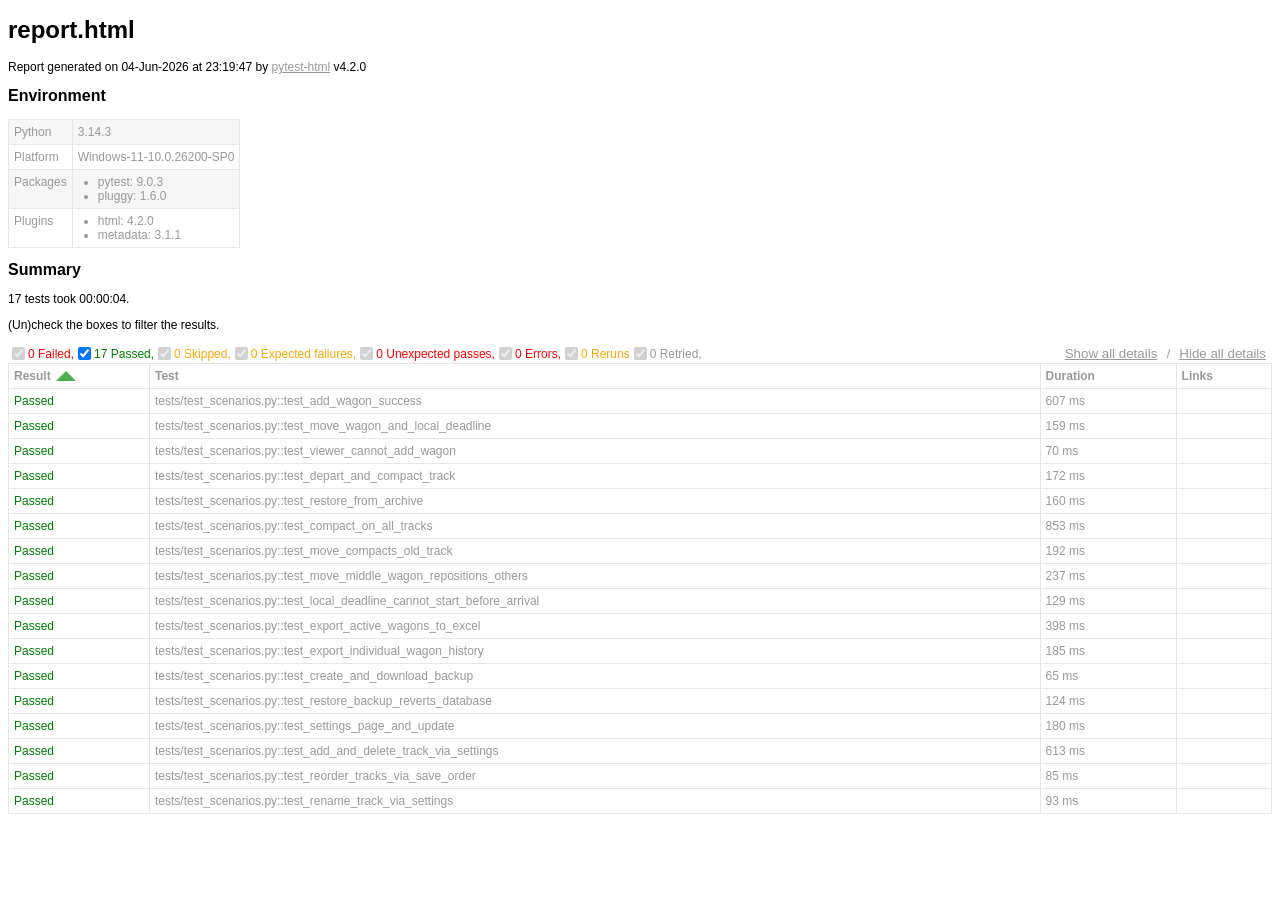
==== report.html @ 7272e0de "v5.0.0: поддержка нескольких площадок, вкладки, изоляция данных" ====
<!DOCTYPE html>
<html>
  <head>
    <meta charset="utf-8"/>
    <title id="head-title">report.html</title>
      <style type="text/css">body {
  font-family: Helvetica, Arial, sans-serif;
  font-size: 12px;
  /* do not increase min-width as some may use split screens */
  min-width: 800px;
  color: #999;
}

h1 {
  font-size: 24px;
  color: black;
}

h2 {
  font-size: 16px;
  color: black;
}

p {
  color: black;
}

a {
  color: #999;
}

table {
  border-collapse: collapse;
}

/******************************
 * SUMMARY INFORMATION
 ******************************/
#environment td {
  padding: 5px;
  border: 1px solid #e6e6e6;
  vertical-align: top;
}
#environment tr:nth-child(odd) {
  background-color: #f6f6f6;
}
#environment ul {
  margin: 0;
  padding: 0 20px;
}

/******************************
 * TEST RESULT COLORS
 ******************************/
span.passed,
.passed .col-result {
  color: green;
}

span.skipped,
span.xfailed,
span.rerun,
.skipped .col-result,
.xfailed .col-result,
.rerun .col-result {
  color: orange;
}

span.error,
span.failed,
span.xpassed,
.error .col-result,
.failed .col-result,
.xpassed .col-result {
  color: red;
}

.col-links__extra {
  margin-right: 3px;
}

/******************************
 * RESULTS TABLE
 *
 * 1. Table Layout
 * 2. Extra
 * 3. Sorting items
 *
 ******************************/
/*------------------
 * 1. Table Layout
 *------------------*/
#results-table {
  border: 1px solid #e6e6e6;
  color: #999;
  font-size: 12px;
  width: 100%;
}
#results-table th,
#results-table td {
  padding: 5px;
  border: 1px solid #e6e6e6;
  text-align: left;
}
#results-table th {
  font-weight: bold;
}

/*------------------
 * 2. Extra
 *------------------*/
.logwrapper {
  max-height: 230px;
  overflow-y: scroll;
  background-color: #e6e6e6;
}
.logwrapper.expanded {
  max-height: none;
}
.logwrapper.expanded .logexpander:after {
  content: "collapse [-]";
}
.logwrapper .logexpander {
  z-index: 1;
  position: sticky;
  top: 10px;
  width: max-content;
  border: 1px solid;
  border-radius: 3px;
  padding: 5px 7px;
  margin: 10px 0 10px calc(100% - 80px);
  cursor: pointer;
  background-color: #e6e6e6;
}
.logwrapper .logexpander:after {
  content: "expand [+]";
}
.logwrapper .logexpander:hover {
  color: #000;
  border-color: #000;
}
.logwrapper .log {
  min-height: 40px;
  position: relative;
  top: -50px;
  height: calc(100% + 50px);
  border: 1px solid #e6e6e6;
  color: black;
  display: block;
  font-family: "Courier New", Courier, monospace;
  padding: 5px;
  padding-right: 80px;
  white-space: pre-wrap;
}

div.media {
  border: 1px solid #e6e6e6;
  float: right;
  height: 240px;
  margin: 0 5px;
  overflow: hidden;
  width: 320px;
}

.media-container {
  display: grid;
  grid-template-columns: 25px auto 25px;
  align-items: center;
  flex: 1 1;
  overflow: hidden;
  height: 200px;
}

.media-container--fullscreen {
  grid-template-columns: 0px auto 0px;
}

.media-container__nav--right,
.media-container__nav--left {
  text-align: center;
  cursor: pointer;
}

.media-container__viewport {
  cursor: pointer;
  text-align: center;
  height: inherit;
}
.media-container__viewport img,
.media-container__viewport video {
  object-fit: cover;
  width: 100%;
  max-height: 100%;
}

.media__name,
.media__counter {
  display: flex;
  flex-direction: row;
  justify-content: space-around;
  flex: 0 0 25px;
  align-items: center;
}

.collapsible td:not(.col-links) {
  cursor: pointer;
}
.collapsible td:not(.col-links):hover::after {
  color: #bbb;
  font-style: italic;
  cursor: pointer;
}

.col-result {
  width: 130px;
}
.col-result:hover::after {
  content: " (hide details)";
}

.col-result.collapsed:hover::after {
  content: " (show details)";
}

#environment-header h2:hover::after {
  content: " (hide details)";
  color: #bbb;
  font-style: italic;
  cursor: pointer;
  font-size: 12px;
}

#environment-header.collapsed h2:hover::after {
  content: " (show details)";
  color: #bbb;
  font-style: italic;
  cursor: pointer;
  font-size: 12px;
}

/*------------------
 * 3. Sorting items
 *------------------*/
.sortable {
  cursor: pointer;
}
.sortable.desc:after {
  content: " ";
  position: relative;
  left: 5px;
  bottom: -12.5px;
  border: 10px solid #4caf50;
  border-bottom: 0;
  border-left-color: transparent;
  border-right-color: transparent;
}
.sortable.asc:after {
  content: " ";
  position: relative;
  left: 5px;
  bottom: 12.5px;
  border: 10px solid #4caf50;
  border-top: 0;
  border-left-color: transparent;
  border-right-color: transparent;
}

.hidden, .summary__reload__button.hidden {
  display: none;
}

.summary__data {
  flex: 0 0 550px;
}
.summary__reload {
  flex: 1 1;
  display: flex;
  justify-content: center;
}
.summary__reload__button {
  flex: 0 0 300px;
  display: flex;
  color: white;
  font-weight: bold;
  background-color: #4caf50;
  text-align: center;
  justify-content: center;
  align-items: center;
  border-radius: 3px;
  cursor: pointer;
}
.summary__reload__button:hover {
  background-color: #46a049;
}
.summary__spacer {
  flex: 0 0 550px;
}

.controls {
  display: flex;
  justify-content: space-between;
}

.filters,
.collapse {
  display: flex;
  align-items: center;
}
.filters button,
.collapse button {
  color: #999;
  border: none;
  background: none;
  cursor: pointer;
  text-decoration: underline;
}
.filters button:hover,
.collapse button:hover {
  color: #ccc;
}

.filter__label {
  margin-right: 10px;
}

      </style>
    
  </head>
  <body>
    <h1 id="title">report.html</h1>
    <p>Report generated on 04-Jun-2026 at 23:19:47 by <a href="https://pypi.python.org/pypi/pytest-html">pytest-html</a>
        v4.2.0</p>
    <div id="environment-header">
      <h2>Environment</h2>
    </div>
    <table id="environment"></table>
    <!-- TEMPLATES -->
      <template id="template_environment_row">
      <tr>
        <td></td>
        <td></td>
      </tr>
    </template>
    <template id="template_results-table__body--empty">
      <tbody class="results-table-row">
        <tr id="not-found-message">
          <td colspan="4">No results found. Check the filters.</td>
        </tr>
      </tbody>
    </template>
    <template id="template_results-table__tbody">
      <tbody class="results-table-row">
        <tr class="collapsible">
        </tr>
        <tr class="extras-row">
          <td class="extra" colspan="4">
            <div class="extraHTML"></div>
            <div class="media">
              <div class="media-container">
                  <div class="media-container__nav--left">&lt;</div>
                  <div class="media-container__viewport">
                    <img src="" />
                    <video controls>
                      <source src="" type="video/mp4">
                    </video>
                  </div>
                  <div class="media-container__nav--right">&gt;</div>
                </div>
                <div class="media__name"></div>
                <div class="media__counter"></div>
            </div>
            <div class="logwrapper">
              <div class="logexpander"></div>
              <div class="log"></div>
            </div>
          </td>
        </tr>
      </tbody>
    </template>
    <!-- END TEMPLATES -->
    <div class="summary">
      <div class="summary__data">
        <h2>Summary</h2>
        <div class="additional-summary prefix">
        </div>
        <p class="run-count">17 tests took 00:00:04.</p>
        <p class="filter">(Un)check the boxes to filter the results.</p>
        <div class="summary__reload">
          <div class="summary__reload__button hidden" onclick="location.reload()">
            <div>There are still tests running. <br />Reload this page to get the latest results!</div>
          </div>
        </div>
        <div class="summary__spacer"></div>
        <div class="controls">
          <div class="filters">
            <input checked="true" class="filter" name="filter_checkbox" type="checkbox" data-test-result="failed" disabled>
            <span class="failed">0 Failed,</span>
            <input checked="true" class="filter" name="filter_checkbox" type="checkbox" data-test-result="passed" >
            <span class="passed">17 Passed,</span>
            <input checked="true" class="filter" name="filter_checkbox" type="checkbox" data-test-result="skipped" disabled>
            <span class="skipped">0 Skipped,</span>
            <input checked="true" class="filter" name="filter_checkbox" type="checkbox" data-test-result="xfailed" disabled>
            <span class="xfailed">0 Expected failures,</span>
            <input checked="true" class="filter" name="filter_checkbox" type="checkbox" data-test-result="xpassed" disabled>
            <span class="xpassed">0 Unexpected passes,</span>
            <input checked="true" class="filter" name="filter_checkbox" type="checkbox" data-test-result="error" disabled>
            <span class="error">0 Errors,</span>
            <input checked="true" class="filter" name="filter_checkbox" type="checkbox" data-test-result="rerun" disabled>
            <span class="rerun">0 Reruns</span>
            <input checked="true" class="filter" name="filter_checkbox" type="checkbox" data-test-result="retried" disabled>
            <span class="retried">0 Retried,</span>
          </div>
          <div class="collapse">
            <button id="show_all_details">Show all details</button>&nbsp;/&nbsp;<button id="hide_all_details">Hide all details</button>
          </div>
        </div>
      </div>
      <div class="additional-summary summary">
      </div>
      <div class="additional-summary postfix">
      </div>
    </div>
    <table id="results-table">
      <thead id="results-table-head">
        <tr>
          <th class="sortable" data-column-type="result">Result</th>
          <th class="sortable" data-column-type="testId">Test</th>
          <th class="sortable" data-column-type="duration">Duration</th>
          <th>Links</th>
        </tr>
      </thead>
    </table>
  <footer>
    <div id="data-container" data-jsonblob="{&#34;environment&#34;: {&#34;Python&#34;: &#34;3.14.3&#34;, &#34;Platform&#34;: &#34;Windows-11-10.0.26200-SP0&#34;, &#34;Packages&#34;: {&#34;pytest&#34;: &#34;9.0.3&#34;, &#34;pluggy&#34;: &#34;1.6.0&#34;}, &#34;Plugins&#34;: {&#34;html&#34;: &#34;4.2.0&#34;, &#34;metadata&#34;: &#34;3.1.1&#34;}}, &#34;tests&#34;: {&#34;tests/test_scenarios.py::test_add_wagon_success&#34;: [{&#34;extras&#34;: [], &#34;result&#34;: &#34;Passed&#34;, &#34;testId&#34;: &#34;tests/test_scenarios.py::test_add_wagon_success&#34;, &#34;duration&#34;: &#34;607 ms&#34;, &#34;resultsTableRow&#34;: [&#34;&lt;td class=\&#34;col-result\&#34;&gt;Passed&lt;/td&gt;&#34;, &#34;&lt;td class=\&#34;col-testId\&#34;&gt;tests/test_scenarios.py::test_add_wagon_success&lt;/td&gt;&#34;, &#34;&lt;td class=\&#34;col-duration\&#34;&gt;607 ms&lt;/td&gt;&#34;, &#34;&lt;td class=\&#34;col-links\&#34;&gt;&lt;/td&gt;&#34;], &#34;log&#34;: &#34;No log output captured.&#34;}], &#34;tests/test_scenarios.py::test_move_wagon_and_local_deadline&#34;: [{&#34;extras&#34;: [], &#34;result&#34;: &#34;Passed&#34;, &#34;testId&#34;: &#34;tests/test_scenarios.py::test_move_wagon_and_local_deadline&#34;, &#34;duration&#34;: &#34;159 ms&#34;, &#34;resultsTableRow&#34;: [&#34;&lt;td class=\&#34;col-result\&#34;&gt;Passed&lt;/td&gt;&#34;, &#34;&lt;td class=\&#34;col-testId\&#34;&gt;tests/test_scenarios.py::test_move_wagon_and_local_deadline&lt;/td&gt;&#34;, &#34;&lt;td class=\&#34;col-duration\&#34;&gt;159 ms&lt;/td&gt;&#34;, &#34;&lt;td class=\&#34;col-links\&#34;&gt;&lt;/td&gt;&#34;], &#34;log&#34;: &#34;No log output captured.&#34;}], &#34;tests/test_scenarios.py::test_viewer_cannot_add_wagon&#34;: [{&#34;extras&#34;: [], &#34;result&#34;: &#34;Passed&#34;, &#34;testId&#34;: &#34;tests/test_scenarios.py::test_viewer_cannot_add_wagon&#34;, &#34;duration&#34;: &#34;70 ms&#34;, &#34;resultsTableRow&#34;: [&#34;&lt;td class=\&#34;col-result\&#34;&gt;Passed&lt;/td&gt;&#34;, &#34;&lt;td class=\&#34;col-testId\&#34;&gt;tests/test_scenarios.py::test_viewer_cannot_add_wagon&lt;/td&gt;&#34;, &#34;&lt;td class=\&#34;col-duration\&#34;&gt;70 ms&lt;/td&gt;&#34;, &#34;&lt;td class=\&#34;col-links\&#34;&gt;&lt;/td&gt;&#34;], &#34;log&#34;: &#34;No log output captured.&#34;}], &#34;tests/test_scenarios.py::test_depart_and_compact_track&#34;: [{&#34;extras&#34;: [], &#34;result&#34;: &#34;Passed&#34;, &#34;testId&#34;: &#34;tests/test_scenarios.py::test_depart_and_compact_track&#34;, &#34;duration&#34;: &#34;172 ms&#34;, &#34;resultsTableRow&#34;: [&#34;&lt;td class=\&#34;col-result\&#34;&gt;Passed&lt;/td&gt;&#34;, &#34;&lt;td class=\&#34;col-testId\&#34;&gt;tests/test_scenarios.py::test_depart_and_compact_track&lt;/td&gt;&#34;, &#34;&lt;td class=\&#34;col-duration\&#34;&gt;172 ms&lt;/td&gt;&#34;, &#34;&lt;td class=\&#34;col-links\&#34;&gt;&lt;/td&gt;&#34;], &#34;log&#34;: &#34;No log output captured.&#34;}], &#34;tests/test_scenarios.py::test_restore_from_archive&#34;: [{&#34;extras&#34;: [], &#34;result&#34;: &#34;Passed&#34;, &#34;testId&#34;: &#34;tests/test_scenarios.py::test_restore_from_archive&#34;, &#34;duration&#34;: &#34;160 ms&#34;, &#34;resultsTableRow&#34;: [&#34;&lt;td class=\&#34;col-result\&#34;&gt;Passed&lt;/td&gt;&#34;, &#34;&lt;td class=\&#34;col-testId\&#34;&gt;tests/test_scenarios.py::test_restore_from_archive&lt;/td&gt;&#34;, &#34;&lt;td class=\&#34;col-duration\&#34;&gt;160 ms&lt;/td&gt;&#34;, &#34;&lt;td class=\&#34;col-links\&#34;&gt;&lt;/td&gt;&#34;], &#34;log&#34;: &#34;No log output captured.&#34;}], &#34;tests/test_scenarios.py::test_compact_on_all_tracks&#34;: [{&#34;extras&#34;: [], &#34;result&#34;: &#34;Passed&#34;, &#34;testId&#34;: &#34;tests/test_scenarios.py::test_compact_on_all_tracks&#34;, &#34;duration&#34;: &#34;853 ms&#34;, &#34;resultsTableRow&#34;: [&#34;&lt;td class=\&#34;col-result\&#34;&gt;Passed&lt;/td&gt;&#34;, &#34;&lt;td class=\&#34;col-testId\&#34;&gt;tests/test_scenarios.py::test_compact_on_all_tracks&lt;/td&gt;&#34;, &#34;&lt;td class=\&#34;col-duration\&#34;&gt;853 ms&lt;/td&gt;&#34;, &#34;&lt;td class=\&#34;col-links\&#34;&gt;&lt;/td&gt;&#34;], &#34;log&#34;: &#34;No log output captured.&#34;}], &#34;tests/test_scenarios.py::test_move_compacts_old_track&#34;: [{&#34;extras&#34;: [], &#34;result&#34;: &#34;Passed&#34;, &#34;testId&#34;: &#34;tests/test_scenarios.py::test_move_compacts_old_track&#34;, &#34;duration&#34;: &#34;192 ms&#34;, &#34;resultsTableRow&#34;: [&#34;&lt;td class=\&#34;col-result\&#34;&gt;Passed&lt;/td&gt;&#34;, &#34;&lt;td class=\&#34;col-testId\&#34;&gt;tests/test_scenarios.py::test_move_compacts_old_track&lt;/td&gt;&#34;, &#34;&lt;td class=\&#34;col-duration\&#34;&gt;192 ms&lt;/td&gt;&#34;, &#34;&lt;td class=\&#34;col-links\&#34;&gt;&lt;/td&gt;&#34;], &#34;log&#34;: &#34;No log output captured.&#34;}], &#34;tests/test_scenarios.py::test_move_middle_wagon_repositions_others&#34;: [{&#34;extras&#34;: [], &#34;result&#34;: &#34;Passed&#34;, &#34;testId&#34;: &#34;tests/test_scenarios.py::test_move_middle_wagon_repositions_others&#34;, &#34;duration&#34;: &#34;237 ms&#34;, &#34;resultsTableRow&#34;: [&#34;&lt;td class=\&#34;col-result\&#34;&gt;Passed&lt;/td&gt;&#34;, &#34;&lt;td class=\&#34;col-testId\&#34;&gt;tests/test_scenarios.py::test_move_middle_wagon_repositions_others&lt;/td&gt;&#34;, &#34;&lt;td class=\&#34;col-duration\&#34;&gt;237 ms&lt;/td&gt;&#34;, &#34;&lt;td class=\&#34;col-links\&#34;&gt;&lt;/td&gt;&#34;], &#34;log&#34;: &#34;No log output captured.&#34;}], &#34;tests/test_scenarios.py::test_local_deadline_cannot_start_before_arrival&#34;: [{&#34;extras&#34;: [], &#34;result&#34;: &#34;Passed&#34;, &#34;testId&#34;: &#34;tests/test_scenarios.py::test_local_deadline_cannot_start_before_arrival&#34;, &#34;duration&#34;: &#34;129 ms&#34;, &#34;resultsTableRow&#34;: [&#34;&lt;td class=\&#34;col-result\&#34;&gt;Passed&lt;/td&gt;&#34;, &#34;&lt;td class=\&#34;col-testId\&#34;&gt;tests/test_scenarios.py::test_local_deadline_cannot_start_before_arrival&lt;/td&gt;&#34;, &#34;&lt;td class=\&#34;col-duration\&#34;&gt;129 ms&lt;/td&gt;&#34;, &#34;&lt;td class=\&#34;col-links\&#34;&gt;&lt;/td&gt;&#34;], &#34;log&#34;: &#34;No log output captured.&#34;}], &#34;tests/test_scenarios.py::test_export_active_wagons_to_excel&#34;: [{&#34;extras&#34;: [], &#34;result&#34;: &#34;Passed&#34;, &#34;testId&#34;: &#34;tests/test_scenarios.py::test_export_active_wagons_to_excel&#34;, &#34;duration&#34;: &#34;398 ms&#34;, &#34;resultsTableRow&#34;: [&#34;&lt;td class=\&#34;col-result\&#34;&gt;Passed&lt;/td&gt;&#34;, &#34;&lt;td class=\&#34;col-testId\&#34;&gt;tests/test_scenarios.py::test_export_active_wagons_to_excel&lt;/td&gt;&#34;, &#34;&lt;td class=\&#34;col-duration\&#34;&gt;398 ms&lt;/td&gt;&#34;, &#34;&lt;td class=\&#34;col-links\&#34;&gt;&lt;/td&gt;&#34;], &#34;log&#34;: &#34;No log output captured.&#34;}], &#34;tests/test_scenarios.py::test_export_individual_wagon_history&#34;: [{&#34;extras&#34;: [], &#34;result&#34;: &#34;Passed&#34;, &#34;testId&#34;: &#34;tests/test_scenarios.py::test_export_individual_wagon_history&#34;, &#34;duration&#34;: &#34;185 ms&#34;, &#34;resultsTableRow&#34;: [&#34;&lt;td class=\&#34;col-result\&#34;&gt;Passed&lt;/td&gt;&#34;, &#34;&lt;td class=\&#34;col-testId\&#34;&gt;tests/test_scenarios.py::test_export_individual_wagon_history&lt;/td&gt;&#34;, &#34;&lt;td class=\&#34;col-duration\&#34;&gt;185 ms&lt;/td&gt;&#34;, &#34;&lt;td class=\&#34;col-links\&#34;&gt;&lt;/td&gt;&#34;], &#34;log&#34;: &#34;No log output captured.&#34;}], &#34;tests/test_scenarios.py::test_create_and_download_backup&#34;: [{&#34;extras&#34;: [], &#34;result&#34;: &#34;Passed&#34;, &#34;testId&#34;: &#34;tests/test_scenarios.py::test_create_and_download_backup&#34;, &#34;duration&#34;: &#34;65 ms&#34;, &#34;resultsTableRow&#34;: [&#34;&lt;td class=\&#34;col-result\&#34;&gt;Passed&lt;/td&gt;&#34;, &#34;&lt;td class=\&#34;col-testId\&#34;&gt;tests/test_scenarios.py::test_create_and_download_backup&lt;/td&gt;&#34;, &#34;&lt;td class=\&#34;col-duration\&#34;&gt;65 ms&lt;/td&gt;&#34;, &#34;&lt;td class=\&#34;col-links\&#34;&gt;&lt;/td&gt;&#34;], &#34;log&#34;: &#34;No log output captured.&#34;}], &#34;tests/test_scenarios.py::test_restore_backup_reverts_database&#34;: [{&#34;extras&#34;: [], &#34;result&#34;: &#34;Passed&#34;, &#34;testId&#34;: &#34;tests/test_scenarios.py::test_restore_backup_reverts_database&#34;, &#34;duration&#34;: &#34;124 ms&#34;, &#34;resultsTableRow&#34;: [&#34;&lt;td class=\&#34;col-result\&#34;&gt;Passed&lt;/td&gt;&#34;, &#34;&lt;td class=\&#34;col-testId\&#34;&gt;tests/test_scenarios.py::test_restore_backup_reverts_database&lt;/td&gt;&#34;, &#34;&lt;td class=\&#34;col-duration\&#34;&gt;124 ms&lt;/td&gt;&#34;, &#34;&lt;td class=\&#34;col-links\&#34;&gt;&lt;/td&gt;&#34;], &#34;log&#34;: &#34;No log output captured.&#34;}], &#34;tests/test_scenarios.py::test_settings_page_and_update&#34;: [{&#34;extras&#34;: [], &#34;result&#34;: &#34;Passed&#34;, &#34;testId&#34;: &#34;tests/test_scenarios.py::test_settings_page_and_update&#34;, &#34;duration&#34;: &#34;180 ms&#34;, &#34;resultsTableRow&#34;: [&#34;&lt;td class=\&#34;col-result\&#34;&gt;Passed&lt;/td&gt;&#34;, &#34;&lt;td class=\&#34;col-testId\&#34;&gt;tests/test_scenarios.py::test_settings_page_and_update&lt;/td&gt;&#34;, &#34;&lt;td class=\&#34;col-duration\&#34;&gt;180 ms&lt;/td&gt;&#34;, &#34;&lt;td class=\&#34;col-links\&#34;&gt;&lt;/td&gt;&#34;], &#34;log&#34;: &#34;No log output captured.&#34;}], &#34;tests/test_scenarios.py::test_add_and_delete_track_via_settings&#34;: [{&#34;extras&#34;: [], &#34;result&#34;: &#34;Passed&#34;, &#34;testId&#34;: &#34;tests/test_scenarios.py::test_add_and_delete_track_via_settings&#34;, &#34;duration&#34;: &#34;613 ms&#34;, &#34;resultsTableRow&#34;: [&#34;&lt;td class=\&#34;col-result\&#34;&gt;Passed&lt;/td&gt;&#34;, &#34;&lt;td class=\&#34;col-testId\&#34;&gt;tests/test_scenarios.py::test_add_and_delete_track_via_settings&lt;/td&gt;&#34;, &#34;&lt;td class=\&#34;col-duration\&#34;&gt;613 ms&lt;/td&gt;&#34;, &#34;&lt;td class=\&#34;col-links\&#34;&gt;&lt;/td&gt;&#34;], &#34;log&#34;: &#34;No log output captured.&#34;}], &#34;tests/test_scenarios.py::test_reorder_tracks_via_save_order&#34;: [{&#34;extras&#34;: [], &#34;result&#34;: &#34;Passed&#34;, &#34;testId&#34;: &#34;tests/test_scenarios.py::test_reorder_tracks_via_save_order&#34;, &#34;duration&#34;: &#34;85 ms&#34;, &#34;resultsTableRow&#34;: [&#34;&lt;td class=\&#34;col-result\&#34;&gt;Passed&lt;/td&gt;&#34;, &#34;&lt;td class=\&#34;col-testId\&#34;&gt;tests/test_scenarios.py::test_reorder_tracks_via_save_order&lt;/td&gt;&#34;, &#34;&lt;td class=\&#34;col-duration\&#34;&gt;85 ms&lt;/td&gt;&#34;, &#34;&lt;td class=\&#34;col-links\&#34;&gt;&lt;/td&gt;&#34;], &#34;log&#34;: &#34;No log output captured.&#34;}], &#34;tests/test_scenarios.py::test_rename_track_via_settings&#34;: [{&#34;extras&#34;: [], &#34;result&#34;: &#34;Passed&#34;, &#34;testId&#34;: &#34;tests/test_scenarios.py::test_rename_track_via_settings&#34;, &#34;duration&#34;: &#34;93 ms&#34;, &#34;resultsTableRow&#34;: [&#34;&lt;td class=\&#34;col-result\&#34;&gt;Passed&lt;/td&gt;&#34;, &#34;&lt;td class=\&#34;col-testId\&#34;&gt;tests/test_scenarios.py::test_rename_track_via_settings&lt;/td&gt;&#34;, &#34;&lt;td class=\&#34;col-duration\&#34;&gt;93 ms&lt;/td&gt;&#34;, &#34;&lt;td class=\&#34;col-links\&#34;&gt;&lt;/td&gt;&#34;], &#34;log&#34;: &#34;No log output captured.&#34;}]}, &#34;renderCollapsed&#34;: [&#34;passed&#34;], &#34;initialSort&#34;: &#34;result&#34;, &#34;title&#34;: &#34;report.html&#34;}"></div>
    <script>
      (function(){function r(e,n,t){function o(i,f){if(!n[i]){if(!e[i]){var c="function"==typeof require&&require;if(!f&&c)return c(i,!0);if(u)return u(i,!0);var a=new Error("Cannot find module '"+i+"'");throw a.code="MODULE_NOT_FOUND",a}var p=n[i]={exports:{}};e[i][0].call(p.exports,function(r){var n=e[i][1][r];return o(n||r)},p,p.exports,r,e,n,t)}return n[i].exports}for(var u="function"==typeof require&&require,i=0;i<t.length;i++)o(t[i]);return o}return r})()({1:[function(require,module,exports){
const { getCollapsedCategory, setCollapsedIds } = require('./storage.js')

class DataManager {
    setManager(data) {
        const collapsedCategories = [...getCollapsedCategory(data.renderCollapsed)]
        const collapsedIds = []
        const tests = Object.values(data.tests).flat().map((test, index) => {
            const collapsed = collapsedCategories.includes(test.result.toLowerCase())
            const id = `test_${index}`
            if (collapsed) {
                collapsedIds.push(id)
            }
            return {
                ...test,
                id,
                collapsed,
            }
        })
        const dataBlob = { ...data, tests }
        this.data = { ...dataBlob }
        this.renderData = { ...dataBlob }
        setCollapsedIds(collapsedIds)
    }

    get allData() {
        return { ...this.data }
    }

    resetRender() {
        this.renderData = { ...this.data }
    }

    setRender(data) {
        this.renderData.tests = [...data]
    }

    toggleCollapsedItem(id) {
        this.renderData.tests = this.renderData.tests.map((test) =>
            test.id === id ? { ...test, collapsed: !test.collapsed } : test,
        )
    }

    set allCollapsed(collapsed) {
        this.renderData = { ...this.renderData, tests: [...this.renderData.tests.map((test) => (
            { ...test, collapsed }
        ))] }
    }

    get testSubset() {
        return [...this.renderData.tests]
    }

    get environment() {
        return this.renderData.environment
    }

    get initialSort() {
        return this.data.initialSort
    }
}

module.exports = {
    manager: new DataManager(),
}

},{"./storage.js":8}],2:[function(require,module,exports){
const mediaViewer = require('./mediaviewer.js')
const templateEnvRow = document.getElementById('template_environment_row')
const templateResult = document.getElementById('template_results-table__tbody')

function htmlToElements(html) {
    const temp = document.createElement('template')
    temp.innerHTML = html
    return temp.content.childNodes
}

const find = (selector, elem) => {
    if (!elem) {
        elem = document
    }
    return elem.querySelector(selector)
}

const findAll = (selector, elem) => {
    if (!elem) {
        elem = document
    }
    return [...elem.querySelectorAll(selector)]
}

const dom = {
    getStaticRow: (key, value) => {
        const envRow = templateEnvRow.content.cloneNode(true)
        const isObj = typeof value === 'object' && value !== null
        const values = isObj ? Object.keys(value).map((k) => `${k}: ${value[k]}`) : null

        const valuesElement = htmlToElements(
            values ? `<ul>${values.map((val) => `<li>${val}</li>`).join('')}<ul>` : `<div>${value}</div>`)[0]
        const td = findAll('td', envRow)
        td[0].textContent = key
        td[1].appendChild(valuesElement)

        return envRow
    },
    getResultTBody: ({ testId, id, log, extras, resultsTableRow, tableHtml, result, collapsed }) => {
        const resultBody = templateResult.content.cloneNode(true)
        resultBody.querySelector('tbody').classList.add(result.toLowerCase())
        resultBody.querySelector('tbody').id = testId
        resultBody.querySelector('.collapsible').dataset.id = id

        resultsTableRow.forEach((html) => {
            const t = document.createElement('template')
            t.innerHTML = html
            resultBody.querySelector('.collapsible').appendChild(t.content)
        })

        if (log) {
            // Wrap lines starting with "E" with span.error to color those lines red
            const wrappedLog = log.replace(/^E.*$/gm, (match) => `<span class="error">${match}</span>`)
            resultBody.querySelector('.log').innerHTML = wrappedLog
        } else {
            resultBody.querySelector('.log').remove()
        }

        if (collapsed) {
            resultBody.querySelector('.collapsible > .col-result')?.classList.add('collapsed')
            resultBody.querySelector('.extras-row').classList.add('hidden')
        } else {
            resultBody.querySelector('.collapsible > .col-result')?.classList.remove('collapsed')
        }

        const media = []
        extras?.forEach(({ name, format_type, content }) => {
            if (['image', 'video'].includes(format_type)) {
                media.push({ path: content, name, format_type })
            }

            if (format_type === 'html') {
                resultBody.querySelector('.extraHTML').insertAdjacentHTML('beforeend', `<div>${content}</div>`)
            }
        })
        mediaViewer.setup(resultBody, media)

        // Add custom html from the pytest_html_results_table_html hook
        tableHtml?.forEach((item) => {
            resultBody.querySelector('td[class="extra"]').insertAdjacentHTML('beforeend', item)
        })

        return resultBody
    },
}

module.exports = {
    dom,
    htmlToElements,
    find,
    findAll,
}

},{"./mediaviewer.js":6}],3:[function(require,module,exports){
const { manager } = require('./datamanager.js')
const { doSort } = require('./sort.js')
const storageModule = require('./storage.js')

const getFilteredSubSet = (filter) =>
    manager.allData.tests.filter(({ result }) => filter.includes(result.toLowerCase()))

const doInitFilter = () => {
    const currentFilter = storageModule.getVisible()
    const filteredSubset = getFilteredSubSet(currentFilter)
    manager.setRender(filteredSubset)
}

const doFilter = (type, show) => {
    if (show) {
        storageModule.showCategory(type)
    } else {
        storageModule.hideCategory(type)
    }

    const currentFilter = storageModule.getVisible()
    const filteredSubset = getFilteredSubSet(currentFilter)
    manager.setRender(filteredSubset)

    const sortColumn = storageModule.getSort()
    doSort(sortColumn, true)
}

module.exports = {
    doFilter,
    doInitFilter,
}

},{"./datamanager.js":1,"./sort.js":7,"./storage.js":8}],4:[function(require,module,exports){
const { redraw, bindEvents, renderStatic } = require('./main.js')
const { doInitFilter } = require('./filter.js')
const { doInitSort } = require('./sort.js')
const { manager } = require('./datamanager.js')
const data = JSON.parse(document.getElementById('data-container').dataset.jsonblob)

function init() {
    manager.setManager(data)
    doInitFilter()
    doInitSort()
    renderStatic()
    redraw()
    bindEvents()
}

init()

},{"./datamanager.js":1,"./filter.js":3,"./main.js":5,"./sort.js":7}],5:[function(require,module,exports){
const { dom, find, findAll } = require('./dom.js')
const { manager } = require('./datamanager.js')
const { doSort } = require('./sort.js')
const { doFilter } = require('./filter.js')
const {
    getVisible,
    getCollapsedIds,
    setCollapsedIds,
    getSort,
    getSortDirection,
    possibleFilters,
} = require('./storage.js')

const removeChildren = (node) => {
    while (node.firstChild) {
        node.removeChild(node.firstChild)
    }
}

const renderStatic = () => {
    const renderEnvironmentTable = () => {
        const environment = manager.environment
        const rows = Object.keys(environment).map((key) => dom.getStaticRow(key, environment[key]))
        const table = document.getElementById('environment')
        removeChildren(table)
        rows.forEach((row) => table.appendChild(row))
    }
    renderEnvironmentTable()
}

const addItemToggleListener = (elem) => {
    elem.addEventListener('click', ({ target }) => {
        const id = target.parentElement.dataset.id
        manager.toggleCollapsedItem(id)

        const collapsedIds = getCollapsedIds()
        if (collapsedIds.includes(id)) {
            const updated = collapsedIds.filter((item) => item !== id)
            setCollapsedIds(updated)
        } else {
            collapsedIds.push(id)
            setCollapsedIds(collapsedIds)
        }
        redraw()
    })
}

const renderContent = (tests) => {
    const sortAttr = getSort(manager.initialSort)
    const sortAsc = JSON.parse(getSortDirection())
    const rows = tests.map(dom.getResultTBody)
    const table = document.getElementById('results-table')
    const tableHeader = document.getElementById('results-table-head')

    const newTable = document.createElement('table')
    newTable.id = 'results-table'

    // remove all sorting classes and set the relevant
    findAll('.sortable', tableHeader).forEach((elem) => elem.classList.remove('asc', 'desc'))
    tableHeader.querySelector(`.sortable[data-column-type="${sortAttr}"]`)?.classList.add(sortAsc ? 'desc' : 'asc')
    newTable.appendChild(tableHeader)

    if (!rows.length) {
        const emptyTable = document.getElementById('template_results-table__body--empty').content.cloneNode(true)
        newTable.appendChild(emptyTable)
    } else {
        rows.forEach((row) => {
            if (!!row) {
                findAll('.collapsible td:not(.col-links', row).forEach(addItemToggleListener)
                find('.logexpander', row).addEventListener('click',
                    (evt) => evt.target.parentNode.classList.toggle('expanded'),
                )
                newTable.appendChild(row)
            }
        })
    }

    table.replaceWith(newTable)
}

const renderDerived = () => {
    const currentFilter = getVisible()
    possibleFilters.forEach((result) => {
        const input = document.querySelector(`input[data-test-result="${result}"]`)
        input.checked = currentFilter.includes(result)
    })
}

const bindEvents = () => {
    const filterColumn = (evt) => {
        const { target: element } = evt
        const { testResult } = element.dataset

        doFilter(testResult, element.checked)
        const collapsedIds = getCollapsedIds()
        const updated = manager.renderData.tests.map((test) => {
            return {
                ...test,
                collapsed: collapsedIds.includes(test.id),
            }
        })
        manager.setRender(updated)
        redraw()
    }

    const header = document.getElementById('environment-header')
    header.addEventListener('click', () => {
        const table = document.getElementById('environment')
        table.classList.toggle('hidden')
        header.classList.toggle('collapsed')
    })

    findAll('input[name="filter_checkbox"]').forEach((elem) => {
        elem.addEventListener('click', filterColumn)
    })

    findAll('.sortable').forEach((elem) => {
        elem.addEventListener('click', (evt) => {
            const { target: element } = evt
            const { columnType } = element.dataset
            doSort(columnType)
            redraw()
        })
    })

    document.getElementById('show_all_details').addEventListener('click', () => {
        manager.allCollapsed = false
        setCollapsedIds([])
        redraw()
    })
    document.getElementById('hide_all_details').addEventListener('click', () => {
        manager.allCollapsed = true
        const allIds = manager.renderData.tests.map((test) => test.id)
        setCollapsedIds(allIds)
        redraw()
    })
}

const redraw = () => {
    const { testSubset } = manager

    renderContent(testSubset)
    renderDerived()
}

module.exports = {
    redraw,
    bindEvents,
    renderStatic,
}

},{"./datamanager.js":1,"./dom.js":2,"./filter.js":3,"./sort.js":7,"./storage.js":8}],6:[function(require,module,exports){
class MediaViewer {
    constructor(assets) {
        this.assets = assets
        this.index = 0
    }

    nextActive() {
        this.index = this.index === this.assets.length - 1 ? 0 : this.index + 1
        return [this.activeFile, this.index]
    }

    prevActive() {
        this.index = this.index === 0 ? this.assets.length - 1 : this.index -1
        return [this.activeFile, this.index]
    }

    get currentIndex() {
        return this.index
    }

    get activeFile() {
        return this.assets[this.index]
    }
}


const setup = (resultBody, assets) => {
    if (!assets.length) {
        resultBody.querySelector('.media').classList.add('hidden')
        return
    }

    const mediaViewer = new MediaViewer(assets)
    const container = resultBody.querySelector('.media-container')
    const leftArrow = resultBody.querySelector('.media-container__nav--left')
    const rightArrow = resultBody.querySelector('.media-container__nav--right')
    const mediaName = resultBody.querySelector('.media__name')
    const counter = resultBody.querySelector('.media__counter')
    const imageEl = resultBody.querySelector('img')
    const sourceEl = resultBody.querySelector('source')
    const videoEl = resultBody.querySelector('video')

    const setImg = (media, index) => {
        if (media?.format_type === 'image') {
            imageEl.src = media.path

            imageEl.classList.remove('hidden')
            videoEl.classList.add('hidden')
        } else if (media?.format_type === 'video') {
            sourceEl.src = media.path

            videoEl.classList.remove('hidden')
            imageEl.classList.add('hidden')
        }

        mediaName.innerText = media?.name
        counter.innerText = `${index + 1} / ${assets.length}`
    }
    setImg(mediaViewer.activeFile, mediaViewer.currentIndex)

    const moveLeft = () => {
        const [media, index] = mediaViewer.prevActive()
        setImg(media, index)
    }
    const doRight = () => {
        const [media, index] = mediaViewer.nextActive()
        setImg(media, index)
    }
    const openImg = () => {
        window.open(mediaViewer.activeFile.path, '_blank')
    }
    if (assets.length === 1) {
        container.classList.add('media-container--fullscreen')
    } else {
        leftArrow.addEventListener('click', moveLeft)
        rightArrow.addEventListener('click', doRight)
    }
    imageEl.addEventListener('click', openImg)
}

module.exports = {
    setup,
}

},{}],7:[function(require,module,exports){
const { manager } = require('./datamanager.js')
const storageModule = require('./storage.js')

const genericSort = (list, key, ascending, customOrder) => {
    let sorted
    if (customOrder) {
        sorted = list.sort((a, b) => {
            const aValue = a.result.toLowerCase()
            const bValue = b.result.toLowerCase()

            const aIndex = customOrder.findIndex((item) => item.toLowerCase() === aValue)
            const bIndex = customOrder.findIndex((item) => item.toLowerCase() === bValue)

            // Compare the indices to determine the sort order
            return aIndex - bIndex
        })
    } else {
        sorted = list.sort((a, b) => a[key] === b[key] ? 0 : a[key] > b[key] ? 1 : -1)
    }

    if (ascending) {
        sorted.reverse()
    }
    return sorted
}

const durationSort = (list, ascending) => {
    const parseDuration = (duration) => {
        if (duration.includes(':')) {
            // If it's in the format "HH:mm:ss"
            const [hours, minutes, seconds] = duration.split(':').map(Number)
            return (hours * 3600 + minutes * 60 + seconds) * 1000
        } else {
            // If it's in the format "nnn ms"
            return parseInt(duration)
        }
    }
    const sorted = list.sort((a, b) => parseDuration(a['duration']) - parseDuration(b['duration']))
    if (ascending) {
        sorted.reverse()
    }
    return sorted
}

const doInitSort = () => {
    const type = storageModule.getSort(manager.initialSort)
    const ascending = storageModule.getSortDirection()
    const list = manager.testSubset
    const initialOrder = ['Error', 'Failed', 'Rerun', 'XFailed', 'XPassed', 'Skipped', 'Passed']

    storageModule.setSort(type)
    storageModule.setSortDirection(ascending)

    if (type?.toLowerCase() === 'original') {
        manager.setRender(list)
    } else {
        let sortedList
        switch (type) {
        case 'duration':
            sortedList = durationSort(list, ascending)
            break
        case 'result':
            sortedList = genericSort(list, type, ascending, initialOrder)
            break
        default:
            sortedList = genericSort(list, type, ascending)
            break
        }
        manager.setRender(sortedList)
    }
}

const doSort = (type, skipDirection) => {
    const newSortType = storageModule.getSort(manager.initialSort) !== type
    const currentAsc = storageModule.getSortDirection()
    let ascending
    if (skipDirection) {
        ascending = currentAsc
    } else {
        ascending = newSortType ? false : !currentAsc
    }
    storageModule.setSort(type)
    storageModule.setSortDirection(ascending)

    const list = manager.testSubset
    const sortedList = type === 'duration' ? durationSort(list, ascending) : genericSort(list, type, ascending)
    manager.setRender(sortedList)
}

module.exports = {
    doInitSort,
    doSort,
}

},{"./datamanager.js":1,"./storage.js":8}],8:[function(require,module,exports){
const possibleFilters = [
    'passed',
    'skipped',
    'failed',
    'error',
    'xfailed',
    'xpassed',
    'rerun',
]

const getVisible = () => {
    const url = new URL(window.location.href)
    const settings = new URLSearchParams(url.search).get('visible')
    const lower = (item) => {
        const lowerItem = item.toLowerCase()
        if (possibleFilters.includes(lowerItem)) {
            return lowerItem
        }
        return null
    }
    return settings === null ?
        possibleFilters :
        [...new Set(settings?.split(',').map(lower).filter((item) => item))]
}

const hideCategory = (categoryToHide) => {
    const url = new URL(window.location.href)
    const visibleParams = new URLSearchParams(url.search).get('visible')
    const currentVisible = visibleParams ? visibleParams.split(',') : [...possibleFilters]
    const settings = [...new Set(currentVisible)].filter((f) => f !== categoryToHide).join(',')

    url.searchParams.set('visible', settings)
    window.history.pushState({}, null, unescape(url.href))
}

const showCategory = (categoryToShow) => {
    if (typeof window === 'undefined') {
        return
    }
    const url = new URL(window.location.href)
    const currentVisible = new URLSearchParams(url.search).get('visible')?.split(',').filter(Boolean) ||
        [...possibleFilters]
    const settings = [...new Set([categoryToShow, ...currentVisible])]
    const noFilter = possibleFilters.length === settings.length || !settings.length

    noFilter ? url.searchParams.delete('visible') : url.searchParams.set('visible', settings.join(','))
    window.history.pushState({}, null, unescape(url.href))
}

const getSort = (initialSort) => {
    const url = new URL(window.location.href)
    let sort = new URLSearchParams(url.search).get('sort')
    if (!sort) {
        sort = initialSort || 'result'
    }
    return sort
}

const setSort = (type) => {
    const url = new URL(window.location.href)
    url.searchParams.set('sort', type)
    window.history.pushState({}, null, unescape(url.href))
}

const getCollapsedCategory = (renderCollapsed) => {
    let categories
    if (typeof window !== 'undefined') {
        const url = new URL(window.location.href)
        const collapsedItems = new URLSearchParams(url.search).get('collapsed')
        switch (true) {
        case !renderCollapsed && collapsedItems === null:
            categories = ['passed']
            break
        case collapsedItems?.length === 0 || /^["']{2}$/.test(collapsedItems):
            categories = []
            break
        case /^all$/.test(collapsedItems) || collapsedItems === null && /^all$/.test(renderCollapsed):
            categories = [...possibleFilters]
            break
        default:
            categories = collapsedItems?.split(',').map((item) => item.toLowerCase()) || renderCollapsed
            break
        }
    } else {
        categories = []
    }
    return categories
}

const getSortDirection = () => JSON.parse(sessionStorage.getItem('sortAsc')) || false
const setSortDirection = (ascending) => sessionStorage.setItem('sortAsc', ascending)

const getCollapsedIds = () => JSON.parse(sessionStorage.getItem('collapsedIds')) || []
const setCollapsedIds = (list) => sessionStorage.setItem('collapsedIds', JSON.stringify(list))

module.exports = {
    getVisible,
    hideCategory,
    showCategory,
    getCollapsedIds,
    setCollapsedIds,
    getSort,
    setSort,
    getSortDirection,
    setSortDirection,
    getCollapsedCategory,
    possibleFilters,
}

},{}]},{},[4]);
    </script>
  </footer>
  </body>
</html>
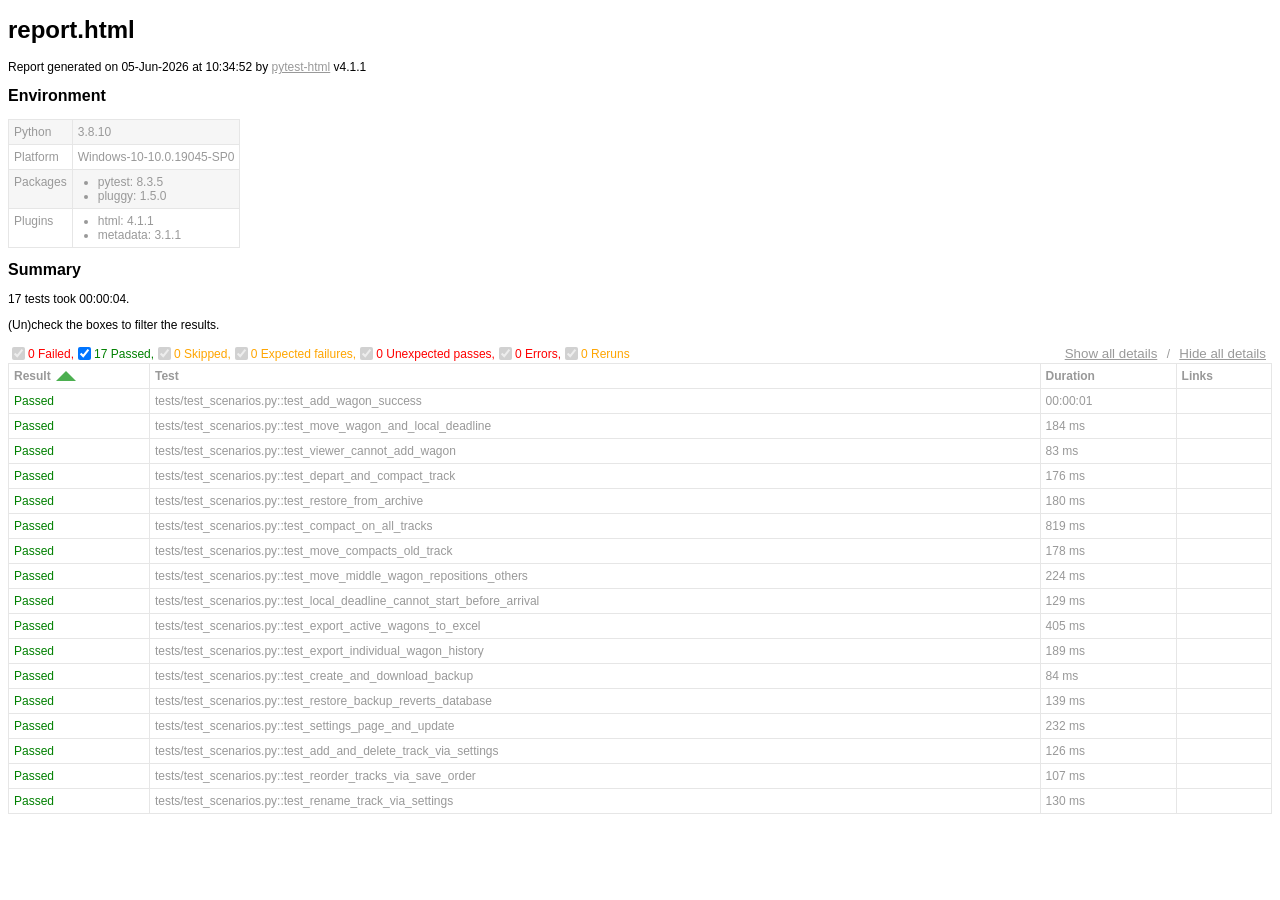
==== commit 4d29e0bd: "v5.0.0: поддержка нескольких площадок, перепростой и штрафы, улучшенный экспорт, автотесты" ====
--- a/report.html
+++ b/report.html
@@ -328,8 +328,8 @@
   </head>
   <body>
     <h1 id="title">report.html</h1>
-    <p>Report generated on 04-Jun-2026 at 23:19:47 by <a href="https://pypi.python.org/pypi/pytest-html">pytest-html</a>
-        v4.2.0</p>
+    <p>Report generated on 05-Jun-2026 at 10:34:52 by <a href="https://pypi.python.org/pypi/pytest-html">pytest-html</a>
+        v4.1.1</p>
     <div id="environment-header">
       <h2>Environment</h2>
     </div>
@@ -344,9 +344,8 @@
     <template id="template_results-table__body--empty">
       <tbody class="results-table-row">
         <tr id="not-found-message">
-          <td colspan="4">No results found. Check the filters.</td>
+          <td colspan="4">No results found. Check the filters.</th>
         </tr>
-      </tbody>
     </template>
     <template id="template_results-table__tbody">
       <tbody class="results-table-row">
@@ -357,14 +356,14 @@
             <div class="extraHTML"></div>
             <div class="media">
               <div class="media-container">
-                  <div class="media-container__nav--left">&lt;</div>
+                  <div class="media-container__nav--left"><</div>
                   <div class="media-container__viewport">
                     <img src="" />
                     <video controls>
                       <source src="" type="video/mp4">
                     </video>
                   </div>
-                  <div class="media-container__nav--right">&gt;</div>
+                  <div class="media-container__nav--right">></div>
                 </div>
                 <div class="media__name"></div>
                 <div class="media__counter"></div>
@@ -393,22 +392,20 @@
         <div class="summary__spacer"></div>
         <div class="controls">
           <div class="filters">
-            <input checked="true" class="filter" name="filter_checkbox" type="checkbox" data-test-result="failed" disabled>
+            <input checked="true" class="filter" name="filter_checkbox" type="checkbox" data-test-result="failed" disabled/>
             <span class="failed">0 Failed,</span>
-            <input checked="true" class="filter" name="filter_checkbox" type="checkbox" data-test-result="passed" >
+            <input checked="true" class="filter" name="filter_checkbox" type="checkbox" data-test-result="passed" />
             <span class="passed">17 Passed,</span>
-            <input checked="true" class="filter" name="filter_checkbox" type="checkbox" data-test-result="skipped" disabled>
+            <input checked="true" class="filter" name="filter_checkbox" type="checkbox" data-test-result="skipped" disabled/>
             <span class="skipped">0 Skipped,</span>
-            <input checked="true" class="filter" name="filter_checkbox" type="checkbox" data-test-result="xfailed" disabled>
+            <input checked="true" class="filter" name="filter_checkbox" type="checkbox" data-test-result="xfailed" disabled/>
             <span class="xfailed">0 Expected failures,</span>
-            <input checked="true" class="filter" name="filter_checkbox" type="checkbox" data-test-result="xpassed" disabled>
+            <input checked="true" class="filter" name="filter_checkbox" type="checkbox" data-test-result="xpassed" disabled/>
             <span class="xpassed">0 Unexpected passes,</span>
-            <input checked="true" class="filter" name="filter_checkbox" type="checkbox" data-test-result="error" disabled>
+            <input checked="true" class="filter" name="filter_checkbox" type="checkbox" data-test-result="error" disabled/>
             <span class="error">0 Errors,</span>
-            <input checked="true" class="filter" name="filter_checkbox" type="checkbox" data-test-result="rerun" disabled>
+            <input checked="true" class="filter" name="filter_checkbox" type="checkbox" data-test-result="rerun" disabled/>
             <span class="rerun">0 Reruns</span>
-            <input checked="true" class="filter" name="filter_checkbox" type="checkbox" data-test-result="retried" disabled>
-            <span class="retried">0 Retried,</span>
           </div>
           <div class="collapse">
             <button id="show_all_details">Show all details</button>&nbsp;/&nbsp;<button id="hide_all_details">Hide all details</button>
@@ -430,8 +427,9 @@
         </tr>
       </thead>
     </table>
+  </body>
   <footer>
-    <div id="data-container" data-jsonblob="{&#34;environment&#34;: {&#34;Python&#34;: &#34;3.14.3&#34;, &#34;Platform&#34;: &#34;Windows-11-10.0.26200-SP0&#34;, &#34;Packages&#34;: {&#34;pytest&#34;: &#34;9.0.3&#34;, &#34;pluggy&#34;: &#34;1.6.0&#34;}, &#34;Plugins&#34;: {&#34;html&#34;: &#34;4.2.0&#34;, &#34;metadata&#34;: &#34;3.1.1&#34;}}, &#34;tests&#34;: {&#34;tests/test_scenarios.py::test_add_wagon_success&#34;: [{&#34;extras&#34;: [], &#34;result&#34;: &#34;Passed&#34;, &#34;testId&#34;: &#34;tests/test_scenarios.py::test_add_wagon_success&#34;, &#34;duration&#34;: &#34;607 ms&#34;, &#34;resultsTableRow&#34;: [&#34;&lt;td class=\&#34;col-result\&#34;&gt;Passed&lt;/td&gt;&#34;, &#34;&lt;td class=\&#34;col-testId\&#34;&gt;tests/test_scenarios.py::test_add_wagon_success&lt;/td&gt;&#34;, &#34;&lt;td class=\&#34;col-duration\&#34;&gt;607 ms&lt;/td&gt;&#34;, &#34;&lt;td class=\&#34;col-links\&#34;&gt;&lt;/td&gt;&#34;], &#34;log&#34;: &#34;No log output captured.&#34;}], &#34;tests/test_scenarios.py::test_move_wagon_and_local_deadline&#34;: [{&#34;extras&#34;: [], &#34;result&#34;: &#34;Passed&#34;, &#34;testId&#34;: &#34;tests/test_scenarios.py::test_move_wagon_and_local_deadline&#34;, &#34;duration&#34;: &#34;159 ms&#34;, &#34;resultsTableRow&#34;: [&#34;&lt;td class=\&#34;col-result\&#34;&gt;Passed&lt;/td&gt;&#34;, &#34;&lt;td class=\&#34;col-testId\&#34;&gt;tests/test_scenarios.py::test_move_wagon_and_local_deadline&lt;/td&gt;&#34;, &#34;&lt;td class=\&#34;col-duration\&#34;&gt;159 ms&lt;/td&gt;&#34;, &#34;&lt;td class=\&#34;col-links\&#34;&gt;&lt;/td&gt;&#34;], &#34;log&#34;: &#34;No log output captured.&#34;}], &#34;tests/test_scenarios.py::test_viewer_cannot_add_wagon&#34;: [{&#34;extras&#34;: [], &#34;result&#34;: &#34;Passed&#34;, &#34;testId&#34;: &#34;tests/test_scenarios.py::test_viewer_cannot_add_wagon&#34;, &#34;duration&#34;: &#34;70 ms&#34;, &#34;resultsTableRow&#34;: [&#34;&lt;td class=\&#34;col-result\&#34;&gt;Passed&lt;/td&gt;&#34;, &#34;&lt;td class=\&#34;col-testId\&#34;&gt;tests/test_scenarios.py::test_viewer_cannot_add_wagon&lt;/td&gt;&#34;, &#34;&lt;td class=\&#34;col-duration\&#34;&gt;70 ms&lt;/td&gt;&#34;, &#34;&lt;td class=\&#34;col-links\&#34;&gt;&lt;/td&gt;&#34;], &#34;log&#34;: &#34;No log output captured.&#34;}], &#34;tests/test_scenarios.py::test_depart_and_compact_track&#34;: [{&#34;extras&#34;: [], &#34;result&#34;: &#34;Passed&#34;, &#34;testId&#34;: &#34;tests/test_scenarios.py::test_depart_and_compact_track&#34;, &#34;duration&#34;: &#34;172 ms&#34;, &#34;resultsTableRow&#34;: [&#34;&lt;td class=\&#34;col-result\&#34;&gt;Passed&lt;/td&gt;&#34;, &#34;&lt;td class=\&#34;col-testId\&#34;&gt;tests/test_scenarios.py::test_depart_and_compact_track&lt;/td&gt;&#34;, &#34;&lt;td class=\&#34;col-duration\&#34;&gt;172 ms&lt;/td&gt;&#34;, &#34;&lt;td class=\&#34;col-links\&#34;&gt;&lt;/td&gt;&#34;], &#34;log&#34;: &#34;No log output captured.&#34;}], &#34;tests/test_scenarios.py::test_restore_from_archive&#34;: [{&#34;extras&#34;: [], &#34;result&#34;: &#34;Passed&#34;, &#34;testId&#34;: &#34;tests/test_scenarios.py::test_restore_from_archive&#34;, &#34;duration&#34;: &#34;160 ms&#34;, &#34;resultsTableRow&#34;: [&#34;&lt;td class=\&#34;col-result\&#34;&gt;Passed&lt;/td&gt;&#34;, &#34;&lt;td class=\&#34;col-testId\&#34;&gt;tests/test_scenarios.py::test_restore_from_archive&lt;/td&gt;&#34;, &#34;&lt;td class=\&#34;col-duration\&#34;&gt;160 ms&lt;/td&gt;&#34;, &#34;&lt;td class=\&#34;col-links\&#34;&gt;&lt;/td&gt;&#34;], &#34;log&#34;: &#34;No log output captured.&#34;}], &#34;tests/test_scenarios.py::test_compact_on_all_tracks&#34;: [{&#34;extras&#34;: [], &#34;result&#34;: &#34;Passed&#34;, &#34;testId&#34;: &#34;tests/test_scenarios.py::test_compact_on_all_tracks&#34;, &#34;duration&#34;: &#34;853 ms&#34;, &#34;resultsTableRow&#34;: [&#34;&lt;td class=\&#34;col-result\&#34;&gt;Passed&lt;/td&gt;&#34;, &#34;&lt;td class=\&#34;col-testId\&#34;&gt;tests/test_scenarios.py::test_compact_on_all_tracks&lt;/td&gt;&#34;, &#34;&lt;td class=\&#34;col-duration\&#34;&gt;853 ms&lt;/td&gt;&#34;, &#34;&lt;td class=\&#34;col-links\&#34;&gt;&lt;/td&gt;&#34;], &#34;log&#34;: &#34;No log output captured.&#34;}], &#34;tests/test_scenarios.py::test_move_compacts_old_track&#34;: [{&#34;extras&#34;: [], &#34;result&#34;: &#34;Passed&#34;, &#34;testId&#34;: &#34;tests/test_scenarios.py::test_move_compacts_old_track&#34;, &#34;duration&#34;: &#34;192 ms&#34;, &#34;resultsTableRow&#34;: [&#34;&lt;td class=\&#34;col-result\&#34;&gt;Passed&lt;/td&gt;&#34;, &#34;&lt;td class=\&#34;col-testId\&#34;&gt;tests/test_scenarios.py::test_move_compacts_old_track&lt;/td&gt;&#34;, &#34;&lt;td class=\&#34;col-duration\&#34;&gt;192 ms&lt;/td&gt;&#34;, &#34;&lt;td class=\&#34;col-links\&#34;&gt;&lt;/td&gt;&#34;], &#34;log&#34;: &#34;No log output captured.&#34;}], &#34;tests/test_scenarios.py::test_move_middle_wagon_repositions_others&#34;: [{&#34;extras&#34;: [], &#34;result&#34;: &#34;Passed&#34;, &#34;testId&#34;: &#34;tests/test_scenarios.py::test_move_middle_wagon_repositions_others&#34;, &#34;duration&#34;: &#34;237 ms&#34;, &#34;resultsTableRow&#34;: [&#34;&lt;td class=\&#34;col-result\&#34;&gt;Passed&lt;/td&gt;&#34;, &#34;&lt;td class=\&#34;col-testId\&#34;&gt;tests/test_scenarios.py::test_move_middle_wagon_repositions_others&lt;/td&gt;&#34;, &#34;&lt;td class=\&#34;col-duration\&#34;&gt;237 ms&lt;/td&gt;&#34;, &#34;&lt;td class=\&#34;col-links\&#34;&gt;&lt;/td&gt;&#34;], &#34;log&#34;: &#34;No log output captured.&#34;}], &#34;tests/test_scenarios.py::test_local_deadline_cannot_start_before_arrival&#34;: [{&#34;extras&#34;: [], &#34;result&#34;: &#34;Passed&#34;, &#34;testId&#34;: &#34;tests/test_scenarios.py::test_local_deadline_cannot_start_before_arrival&#34;, &#34;duration&#34;: &#34;129 ms&#34;, &#34;resultsTableRow&#34;: [&#34;&lt;td class=\&#34;col-result\&#34;&gt;Passed&lt;/td&gt;&#34;, &#34;&lt;td class=\&#34;col-testId\&#34;&gt;tests/test_scenarios.py::test_local_deadline_cannot_start_before_arrival&lt;/td&gt;&#34;, &#34;&lt;td class=\&#34;col-duration\&#34;&gt;129 ms&lt;/td&gt;&#34;, &#34;&lt;td class=\&#34;col-links\&#34;&gt;&lt;/td&gt;&#34;], &#34;log&#34;: &#34;No log output captured.&#34;}], &#34;tests/test_scenarios.py::test_export_active_wagons_to_excel&#34;: [{&#34;extras&#34;: [], &#34;result&#34;: &#34;Passed&#34;, &#34;testId&#34;: &#34;tests/test_scenarios.py::test_export_active_wagons_to_excel&#34;, &#34;duration&#34;: &#34;398 ms&#34;, &#34;resultsTableRow&#34;: [&#34;&lt;td class=\&#34;col-result\&#34;&gt;Passed&lt;/td&gt;&#34;, &#34;&lt;td class=\&#34;col-testId\&#34;&gt;tests/test_scenarios.py::test_export_active_wagons_to_excel&lt;/td&gt;&#34;, &#34;&lt;td class=\&#34;col-duration\&#34;&gt;398 ms&lt;/td&gt;&#34;, &#34;&lt;td class=\&#34;col-links\&#34;&gt;&lt;/td&gt;&#34;], &#34;log&#34;: &#34;No log output captured.&#34;}], &#34;tests/test_scenarios.py::test_export_individual_wagon_history&#34;: [{&#34;extras&#34;: [], &#34;result&#34;: &#34;Passed&#34;, &#34;testId&#34;: &#34;tests/test_scenarios.py::test_export_individual_wagon_history&#34;, &#34;duration&#34;: &#34;185 ms&#34;, &#34;resultsTableRow&#34;: [&#34;&lt;td class=\&#34;col-result\&#34;&gt;Passed&lt;/td&gt;&#34;, &#34;&lt;td class=\&#34;col-testId\&#34;&gt;tests/test_scenarios.py::test_export_individual_wagon_history&lt;/td&gt;&#34;, &#34;&lt;td class=\&#34;col-duration\&#34;&gt;185 ms&lt;/td&gt;&#34;, &#34;&lt;td class=\&#34;col-links\&#34;&gt;&lt;/td&gt;&#34;], &#34;log&#34;: &#34;No log output captured.&#34;}], &#34;tests/test_scenarios.py::test_create_and_download_backup&#34;: [{&#34;extras&#34;: [], &#34;result&#34;: &#34;Passed&#34;, &#34;testId&#34;: &#34;tests/test_scenarios.py::test_create_and_download_backup&#34;, &#34;duration&#34;: &#34;65 ms&#34;, &#34;resultsTableRow&#34;: [&#34;&lt;td class=\&#34;col-result\&#34;&gt;Passed&lt;/td&gt;&#34;, &#34;&lt;td class=\&#34;col-testId\&#34;&gt;tests/test_scenarios.py::test_create_and_download_backup&lt;/td&gt;&#34;, &#34;&lt;td class=\&#34;col-duration\&#34;&gt;65 ms&lt;/td&gt;&#34;, &#34;&lt;td class=\&#34;col-links\&#34;&gt;&lt;/td&gt;&#34;], &#34;log&#34;: &#34;No log output captured.&#34;}], &#34;tests/test_scenarios.py::test_restore_backup_reverts_database&#34;: [{&#34;extras&#34;: [], &#34;result&#34;: &#34;Passed&#34;, &#34;testId&#34;: &#34;tests/test_scenarios.py::test_restore_backup_reverts_database&#34;, &#34;duration&#34;: &#34;124 ms&#34;, &#34;resultsTableRow&#34;: [&#34;&lt;td class=\&#34;col-result\&#34;&gt;Passed&lt;/td&gt;&#34;, &#34;&lt;td class=\&#34;col-testId\&#34;&gt;tests/test_scenarios.py::test_restore_backup_reverts_database&lt;/td&gt;&#34;, &#34;&lt;td class=\&#34;col-duration\&#34;&gt;124 ms&lt;/td&gt;&#34;, &#34;&lt;td class=\&#34;col-links\&#34;&gt;&lt;/td&gt;&#34;], &#34;log&#34;: &#34;No log output captured.&#34;}], &#34;tests/test_scenarios.py::test_settings_page_and_update&#34;: [{&#34;extras&#34;: [], &#34;result&#34;: &#34;Passed&#34;, &#34;testId&#34;: &#34;tests/test_scenarios.py::test_settings_page_and_update&#34;, &#34;duration&#34;: &#34;180 ms&#34;, &#34;resultsTableRow&#34;: [&#34;&lt;td class=\&#34;col-result\&#34;&gt;Passed&lt;/td&gt;&#34;, &#34;&lt;td class=\&#34;col-testId\&#34;&gt;tests/test_scenarios.py::test_settings_page_and_update&lt;/td&gt;&#34;, &#34;&lt;td class=\&#34;col-duration\&#34;&gt;180 ms&lt;/td&gt;&#34;, &#34;&lt;td class=\&#34;col-links\&#34;&gt;&lt;/td&gt;&#34;], &#34;log&#34;: &#34;No log output captured.&#34;}], &#34;tests/test_scenarios.py::test_add_and_delete_track_via_settings&#34;: [{&#34;extras&#34;: [], &#34;result&#34;: &#34;Passed&#34;, &#34;testId&#34;: &#34;tests/test_scenarios.py::test_add_and_delete_track_via_settings&#34;, &#34;duration&#34;: &#34;613 ms&#34;, &#34;resultsTableRow&#34;: [&#34;&lt;td class=\&#34;col-result\&#34;&gt;Passed&lt;/td&gt;&#34;, &#34;&lt;td class=\&#34;col-testId\&#34;&gt;tests/test_scenarios.py::test_add_and_delete_track_via_settings&lt;/td&gt;&#34;, &#34;&lt;td class=\&#34;col-duration\&#34;&gt;613 ms&lt;/td&gt;&#34;, &#34;&lt;td class=\&#34;col-links\&#34;&gt;&lt;/td&gt;&#34;], &#34;log&#34;: &#34;No log output captured.&#34;}], &#34;tests/test_scenarios.py::test_reorder_tracks_via_save_order&#34;: [{&#34;extras&#34;: [], &#34;result&#34;: &#34;Passed&#34;, &#34;testId&#34;: &#34;tests/test_scenarios.py::test_reorder_tracks_via_save_order&#34;, &#34;duration&#34;: &#34;85 ms&#34;, &#34;resultsTableRow&#34;: [&#34;&lt;td class=\&#34;col-result\&#34;&gt;Passed&lt;/td&gt;&#34;, &#34;&lt;td class=\&#34;col-testId\&#34;&gt;tests/test_scenarios.py::test_reorder_tracks_via_save_order&lt;/td&gt;&#34;, &#34;&lt;td class=\&#34;col-duration\&#34;&gt;85 ms&lt;/td&gt;&#34;, &#34;&lt;td class=\&#34;col-links\&#34;&gt;&lt;/td&gt;&#34;], &#34;log&#34;: &#34;No log output captured.&#34;}], &#34;tests/test_scenarios.py::test_rename_track_via_settings&#34;: [{&#34;extras&#34;: [], &#34;result&#34;: &#34;Passed&#34;, &#34;testId&#34;: &#34;tests/test_scenarios.py::test_rename_track_via_settings&#34;, &#34;duration&#34;: &#34;93 ms&#34;, &#34;resultsTableRow&#34;: [&#34;&lt;td class=\&#34;col-result\&#34;&gt;Passed&lt;/td&gt;&#34;, &#34;&lt;td class=\&#34;col-testId\&#34;&gt;tests/test_scenarios.py::test_rename_track_via_settings&lt;/td&gt;&#34;, &#34;&lt;td class=\&#34;col-duration\&#34;&gt;93 ms&lt;/td&gt;&#34;, &#34;&lt;td class=\&#34;col-links\&#34;&gt;&lt;/td&gt;&#34;], &#34;log&#34;: &#34;No log output captured.&#34;}]}, &#34;renderCollapsed&#34;: [&#34;passed&#34;], &#34;initialSort&#34;: &#34;result&#34;, &#34;title&#34;: &#34;report.html&#34;}"></div>
+    <div id="data-container" data-jsonblob="{&#34;environment&#34;: {&#34;Python&#34;: &#34;3.8.10&#34;, &#34;Platform&#34;: &#34;Windows-10-10.0.19045-SP0&#34;, &#34;Packages&#34;: {&#34;pytest&#34;: &#34;8.3.5&#34;, &#34;pluggy&#34;: &#34;1.5.0&#34;}, &#34;Plugins&#34;: {&#34;html&#34;: &#34;4.1.1&#34;, &#34;metadata&#34;: &#34;3.1.1&#34;}}, &#34;tests&#34;: {&#34;tests/test_scenarios.py::test_add_wagon_success&#34;: [{&#34;extras&#34;: [], &#34;result&#34;: &#34;Passed&#34;, &#34;testId&#34;: &#34;tests/test_scenarios.py::test_add_wagon_success&#34;, &#34;duration&#34;: &#34;00:00:01&#34;, &#34;resultsTableRow&#34;: [&#34;&lt;td class=\&#34;col-result\&#34;&gt;Passed&lt;/td&gt;&#34;, &#34;&lt;td class=\&#34;col-testId\&#34;&gt;tests/test_scenarios.py::test_add_wagon_success&lt;/td&gt;&#34;, &#34;&lt;td class=\&#34;col-duration\&#34;&gt;00:00:01&lt;/td&gt;&#34;, &#34;&lt;td class=\&#34;col-links\&#34;&gt;&lt;/td&gt;&#34;], &#34;log&#34;: &#34;No log output captured.&#34;}], &#34;tests/test_scenarios.py::test_move_wagon_and_local_deadline&#34;: [{&#34;extras&#34;: [], &#34;result&#34;: &#34;Passed&#34;, &#34;testId&#34;: &#34;tests/test_scenarios.py::test_move_wagon_and_local_deadline&#34;, &#34;duration&#34;: &#34;184 ms&#34;, &#34;resultsTableRow&#34;: [&#34;&lt;td class=\&#34;col-result\&#34;&gt;Passed&lt;/td&gt;&#34;, &#34;&lt;td class=\&#34;col-testId\&#34;&gt;tests/test_scenarios.py::test_move_wagon_and_local_deadline&lt;/td&gt;&#34;, &#34;&lt;td class=\&#34;col-duration\&#34;&gt;184 ms&lt;/td&gt;&#34;, &#34;&lt;td class=\&#34;col-links\&#34;&gt;&lt;/td&gt;&#34;], &#34;log&#34;: &#34;No log output captured.&#34;}], &#34;tests/test_scenarios.py::test_viewer_cannot_add_wagon&#34;: [{&#34;extras&#34;: [], &#34;result&#34;: &#34;Passed&#34;, &#34;testId&#34;: &#34;tests/test_scenarios.py::test_viewer_cannot_add_wagon&#34;, &#34;duration&#34;: &#34;83 ms&#34;, &#34;resultsTableRow&#34;: [&#34;&lt;td class=\&#34;col-result\&#34;&gt;Passed&lt;/td&gt;&#34;, &#34;&lt;td class=\&#34;col-testId\&#34;&gt;tests/test_scenarios.py::test_viewer_cannot_add_wagon&lt;/td&gt;&#34;, &#34;&lt;td class=\&#34;col-duration\&#34;&gt;83 ms&lt;/td&gt;&#34;, &#34;&lt;td class=\&#34;col-links\&#34;&gt;&lt;/td&gt;&#34;], &#34;log&#34;: &#34;No log output captured.&#34;}], &#34;tests/test_scenarios.py::test_depart_and_compact_track&#34;: [{&#34;extras&#34;: [], &#34;result&#34;: &#34;Passed&#34;, &#34;testId&#34;: &#34;tests/test_scenarios.py::test_depart_and_compact_track&#34;, &#34;duration&#34;: &#34;176 ms&#34;, &#34;resultsTableRow&#34;: [&#34;&lt;td class=\&#34;col-result\&#34;&gt;Passed&lt;/td&gt;&#34;, &#34;&lt;td class=\&#34;col-testId\&#34;&gt;tests/test_scenarios.py::test_depart_and_compact_track&lt;/td&gt;&#34;, &#34;&lt;td class=\&#34;col-duration\&#34;&gt;176 ms&lt;/td&gt;&#34;, &#34;&lt;td class=\&#34;col-links\&#34;&gt;&lt;/td&gt;&#34;], &#34;log&#34;: &#34;No log output captured.&#34;}], &#34;tests/test_scenarios.py::test_restore_from_archive&#34;: [{&#34;extras&#34;: [], &#34;result&#34;: &#34;Passed&#34;, &#34;testId&#34;: &#34;tests/test_scenarios.py::test_restore_from_archive&#34;, &#34;duration&#34;: &#34;180 ms&#34;, &#34;resultsTableRow&#34;: [&#34;&lt;td class=\&#34;col-result\&#34;&gt;Passed&lt;/td&gt;&#34;, &#34;&lt;td class=\&#34;col-testId\&#34;&gt;tests/test_scenarios.py::test_restore_from_archive&lt;/td&gt;&#34;, &#34;&lt;td class=\&#34;col-duration\&#34;&gt;180 ms&lt;/td&gt;&#34;, &#34;&lt;td class=\&#34;col-links\&#34;&gt;&lt;/td&gt;&#34;], &#34;log&#34;: &#34;No log output captured.&#34;}], &#34;tests/test_scenarios.py::test_compact_on_all_tracks&#34;: [{&#34;extras&#34;: [], &#34;result&#34;: &#34;Passed&#34;, &#34;testId&#34;: &#34;tests/test_scenarios.py::test_compact_on_all_tracks&#34;, &#34;duration&#34;: &#34;819 ms&#34;, &#34;resultsTableRow&#34;: [&#34;&lt;td class=\&#34;col-result\&#34;&gt;Passed&lt;/td&gt;&#34;, &#34;&lt;td class=\&#34;col-testId\&#34;&gt;tests/test_scenarios.py::test_compact_on_all_tracks&lt;/td&gt;&#34;, &#34;&lt;td class=\&#34;col-duration\&#34;&gt;819 ms&lt;/td&gt;&#34;, &#34;&lt;td class=\&#34;col-links\&#34;&gt;&lt;/td&gt;&#34;], &#34;log&#34;: &#34;No log output captured.&#34;}], &#34;tests/test_scenarios.py::test_move_compacts_old_track&#34;: [{&#34;extras&#34;: [], &#34;result&#34;: &#34;Passed&#34;, &#34;testId&#34;: &#34;tests/test_scenarios.py::test_move_compacts_old_track&#34;, &#34;duration&#34;: &#34;178 ms&#34;, &#34;resultsTableRow&#34;: [&#34;&lt;td class=\&#34;col-result\&#34;&gt;Passed&lt;/td&gt;&#34;, &#34;&lt;td class=\&#34;col-testId\&#34;&gt;tests/test_scenarios.py::test_move_compacts_old_track&lt;/td&gt;&#34;, &#34;&lt;td class=\&#34;col-duration\&#34;&gt;178 ms&lt;/td&gt;&#34;, &#34;&lt;td class=\&#34;col-links\&#34;&gt;&lt;/td&gt;&#34;], &#34;log&#34;: &#34;No log output captured.&#34;}], &#34;tests/test_scenarios.py::test_move_middle_wagon_repositions_others&#34;: [{&#34;extras&#34;: [], &#34;result&#34;: &#34;Passed&#34;, &#34;testId&#34;: &#34;tests/test_scenarios.py::test_move_middle_wagon_repositions_others&#34;, &#34;duration&#34;: &#34;224 ms&#34;, &#34;resultsTableRow&#34;: [&#34;&lt;td class=\&#34;col-result\&#34;&gt;Passed&lt;/td&gt;&#34;, &#34;&lt;td class=\&#34;col-testId\&#34;&gt;tests/test_scenarios.py::test_move_middle_wagon_repositions_others&lt;/td&gt;&#34;, &#34;&lt;td class=\&#34;col-duration\&#34;&gt;224 ms&lt;/td&gt;&#34;, &#34;&lt;td class=\&#34;col-links\&#34;&gt;&lt;/td&gt;&#34;], &#34;log&#34;: &#34;No log output captured.&#34;}], &#34;tests/test_scenarios.py::test_local_deadline_cannot_start_before_arrival&#34;: [{&#34;extras&#34;: [], &#34;result&#34;: &#34;Passed&#34;, &#34;testId&#34;: &#34;tests/test_scenarios.py::test_local_deadline_cannot_start_before_arrival&#34;, &#34;duration&#34;: &#34;129 ms&#34;, &#34;resultsTableRow&#34;: [&#34;&lt;td class=\&#34;col-result\&#34;&gt;Passed&lt;/td&gt;&#34;, &#34;&lt;td class=\&#34;col-testId\&#34;&gt;tests/test_scenarios.py::test_local_deadline_cannot_start_before_arrival&lt;/td&gt;&#34;, &#34;&lt;td class=\&#34;col-duration\&#34;&gt;129 ms&lt;/td&gt;&#34;, &#34;&lt;td class=\&#34;col-links\&#34;&gt;&lt;/td&gt;&#34;], &#34;log&#34;: &#34;No log output captured.&#34;}], &#34;tests/test_scenarios.py::test_export_active_wagons_to_excel&#34;: [{&#34;extras&#34;: [], &#34;result&#34;: &#34;Passed&#34;, &#34;testId&#34;: &#34;tests/test_scenarios.py::test_export_active_wagons_to_excel&#34;, &#34;duration&#34;: &#34;405 ms&#34;, &#34;resultsTableRow&#34;: [&#34;&lt;td class=\&#34;col-result\&#34;&gt;Passed&lt;/td&gt;&#34;, &#34;&lt;td class=\&#34;col-testId\&#34;&gt;tests/test_scenarios.py::test_export_active_wagons_to_excel&lt;/td&gt;&#34;, &#34;&lt;td class=\&#34;col-duration\&#34;&gt;405 ms&lt;/td&gt;&#34;, &#34;&lt;td class=\&#34;col-links\&#34;&gt;&lt;/td&gt;&#34;], &#34;log&#34;: &#34;No log output captured.&#34;}], &#34;tests/test_scenarios.py::test_export_individual_wagon_history&#34;: [{&#34;extras&#34;: [], &#34;result&#34;: &#34;Passed&#34;, &#34;testId&#34;: &#34;tests/test_scenarios.py::test_export_individual_wagon_history&#34;, &#34;duration&#34;: &#34;189 ms&#34;, &#34;resultsTableRow&#34;: [&#34;&lt;td class=\&#34;col-result\&#34;&gt;Passed&lt;/td&gt;&#34;, &#34;&lt;td class=\&#34;col-testId\&#34;&gt;tests/test_scenarios.py::test_export_individual_wagon_history&lt;/td&gt;&#34;, &#34;&lt;td class=\&#34;col-duration\&#34;&gt;189 ms&lt;/td&gt;&#34;, &#34;&lt;td class=\&#34;col-links\&#34;&gt;&lt;/td&gt;&#34;], &#34;log&#34;: &#34;No log output captured.&#34;}], &#34;tests/test_scenarios.py::test_create_and_download_backup&#34;: [{&#34;extras&#34;: [], &#34;result&#34;: &#34;Passed&#34;, &#34;testId&#34;: &#34;tests/test_scenarios.py::test_create_and_download_backup&#34;, &#34;duration&#34;: &#34;84 ms&#34;, &#34;resultsTableRow&#34;: [&#34;&lt;td class=\&#34;col-result\&#34;&gt;Passed&lt;/td&gt;&#34;, &#34;&lt;td class=\&#34;col-testId\&#34;&gt;tests/test_scenarios.py::test_create_and_download_backup&lt;/td&gt;&#34;, &#34;&lt;td class=\&#34;col-duration\&#34;&gt;84 ms&lt;/td&gt;&#34;, &#34;&lt;td class=\&#34;col-links\&#34;&gt;&lt;/td&gt;&#34;], &#34;log&#34;: &#34;No log output captured.&#34;}], &#34;tests/test_scenarios.py::test_restore_backup_reverts_database&#34;: [{&#34;extras&#34;: [], &#34;result&#34;: &#34;Passed&#34;, &#34;testId&#34;: &#34;tests/test_scenarios.py::test_restore_backup_reverts_database&#34;, &#34;duration&#34;: &#34;139 ms&#34;, &#34;resultsTableRow&#34;: [&#34;&lt;td class=\&#34;col-result\&#34;&gt;Passed&lt;/td&gt;&#34;, &#34;&lt;td class=\&#34;col-testId\&#34;&gt;tests/test_scenarios.py::test_restore_backup_reverts_database&lt;/td&gt;&#34;, &#34;&lt;td class=\&#34;col-duration\&#34;&gt;139 ms&lt;/td&gt;&#34;, &#34;&lt;td class=\&#34;col-links\&#34;&gt;&lt;/td&gt;&#34;], &#34;log&#34;: &#34;No log output captured.&#34;}], &#34;tests/test_scenarios.py::test_settings_page_and_update&#34;: [{&#34;extras&#34;: [], &#34;result&#34;: &#34;Passed&#34;, &#34;testId&#34;: &#34;tests/test_scenarios.py::test_settings_page_and_update&#34;, &#34;duration&#34;: &#34;232 ms&#34;, &#34;resultsTableRow&#34;: [&#34;&lt;td class=\&#34;col-result\&#34;&gt;Passed&lt;/td&gt;&#34;, &#34;&lt;td class=\&#34;col-testId\&#34;&gt;tests/test_scenarios.py::test_settings_page_and_update&lt;/td&gt;&#34;, &#34;&lt;td class=\&#34;col-duration\&#34;&gt;232 ms&lt;/td&gt;&#34;, &#34;&lt;td class=\&#34;col-links\&#34;&gt;&lt;/td&gt;&#34;], &#34;log&#34;: &#34;No log output captured.&#34;}], &#34;tests/test_scenarios.py::test_add_and_delete_track_via_settings&#34;: [{&#34;extras&#34;: [], &#34;result&#34;: &#34;Passed&#34;, &#34;testId&#34;: &#34;tests/test_scenarios.py::test_add_and_delete_track_via_settings&#34;, &#34;duration&#34;: &#34;126 ms&#34;, &#34;resultsTableRow&#34;: [&#34;&lt;td class=\&#34;col-result\&#34;&gt;Passed&lt;/td&gt;&#34;, &#34;&lt;td class=\&#34;col-testId\&#34;&gt;tests/test_scenarios.py::test_add_and_delete_track_via_settings&lt;/td&gt;&#34;, &#34;&lt;td class=\&#34;col-duration\&#34;&gt;126 ms&lt;/td&gt;&#34;, &#34;&lt;td class=\&#34;col-links\&#34;&gt;&lt;/td&gt;&#34;], &#34;log&#34;: &#34;No log output captured.&#34;}], &#34;tests/test_scenarios.py::test_reorder_tracks_via_save_order&#34;: [{&#34;extras&#34;: [], &#34;result&#34;: &#34;Passed&#34;, &#34;testId&#34;: &#34;tests/test_scenarios.py::test_reorder_tracks_via_save_order&#34;, &#34;duration&#34;: &#34;107 ms&#34;, &#34;resultsTableRow&#34;: [&#34;&lt;td class=\&#34;col-result\&#34;&gt;Passed&lt;/td&gt;&#34;, &#34;&lt;td class=\&#34;col-testId\&#34;&gt;tests/test_scenarios.py::test_reorder_tracks_via_save_order&lt;/td&gt;&#34;, &#34;&lt;td class=\&#34;col-duration\&#34;&gt;107 ms&lt;/td&gt;&#34;, &#34;&lt;td class=\&#34;col-links\&#34;&gt;&lt;/td&gt;&#34;], &#34;log&#34;: &#34;No log output captured.&#34;}], &#34;tests/test_scenarios.py::test_rename_track_via_settings&#34;: [{&#34;extras&#34;: [], &#34;result&#34;: &#34;Passed&#34;, &#34;testId&#34;: &#34;tests/test_scenarios.py::test_rename_track_via_settings&#34;, &#34;duration&#34;: &#34;130 ms&#34;, &#34;resultsTableRow&#34;: [&#34;&lt;td class=\&#34;col-result\&#34;&gt;Passed&lt;/td&gt;&#34;, &#34;&lt;td class=\&#34;col-testId\&#34;&gt;tests/test_scenarios.py::test_rename_track_via_settings&lt;/td&gt;&#34;, &#34;&lt;td class=\&#34;col-duration\&#34;&gt;130 ms&lt;/td&gt;&#34;, &#34;&lt;td class=\&#34;col-links\&#34;&gt;&lt;/td&gt;&#34;], &#34;log&#34;: &#34;No log output captured.&#34;}]}, &#34;renderCollapsed&#34;: [&#34;passed&#34;], &#34;initialSort&#34;: &#34;result&#34;, &#34;title&#34;: &#34;report.html&#34;}"></div>
     <script>
       (function(){function r(e,n,t){function o(i,f){if(!n[i]){if(!e[i]){var c="function"==typeof require&&require;if(!f&&c)return c(i,!0);if(u)return u(i,!0);var a=new Error("Cannot find module '"+i+"'");throw a.code="MODULE_NOT_FOUND",a}var p=n[i]={exports:{}};e[i][0].call(p.exports,function(r){var n=e[i][1][r];return o(n||r)},p,p.exports,r,e,n,t)}return n[i].exports}for(var u="function"==typeof require&&require,i=0;i<t.length;i++)o(t[i]);return o}return r})()({1:[function(require,module,exports){
 const { getCollapsedCategory, setCollapsedIds } = require('./storage.js')
@@ -559,10 +557,10 @@
         }
 
         if (collapsed) {
-            resultBody.querySelector('.collapsible > .col-result')?.classList.add('collapsed')
+            resultBody.querySelector('.collapsible > td')?.classList.add('collapsed')
             resultBody.querySelector('.extras-row').classList.add('hidden')
         } else {
-            resultBody.querySelector('.collapsible > .col-result')?.classList.remove('collapsed')
+            resultBody.querySelector('.collapsible > td')?.classList.remove('collapsed')
         }
 
         const media = []
@@ -1090,5 +1088,4 @@
 },{}]},{},[4]);
     </script>
   </footer>
-  </body>
 </html>
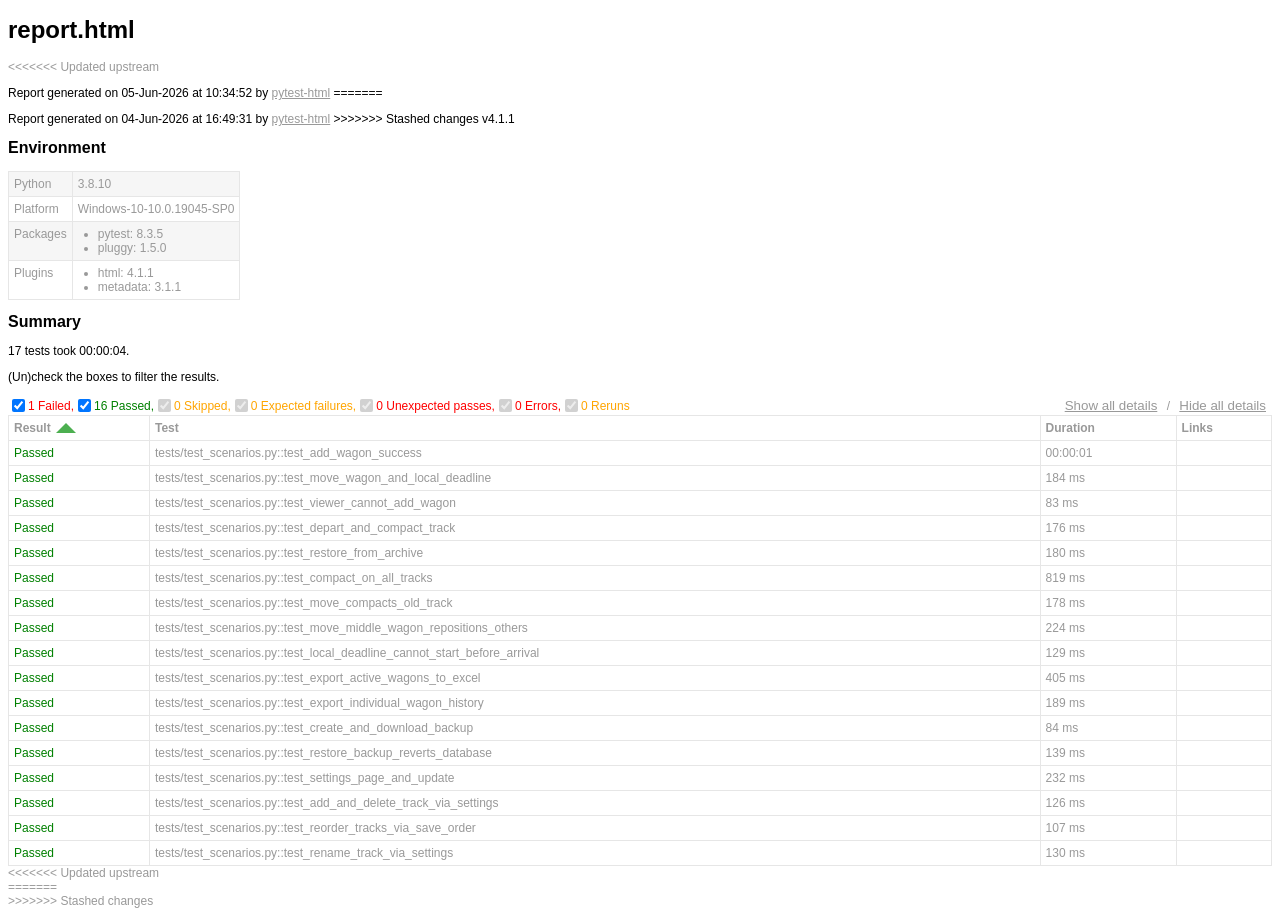
==== commit 9fa4a8c0: "Update report.html" ====
--- a/report.html
+++ b/report.html
@@ -328,7 +328,11 @@
   </head>
   <body>
     <h1 id="title">report.html</h1>
+<<<<<<< Updated upstream
     <p>Report generated on 05-Jun-2026 at 10:34:52 by <a href="https://pypi.python.org/pypi/pytest-html">pytest-html</a>
+=======
+    <p>Report generated on 04-Jun-2026 at 16:49:31 by <a href="https://pypi.python.org/pypi/pytest-html">pytest-html</a>
+>>>>>>> Stashed changes
         v4.1.1</p>
     <div id="environment-header">
       <h2>Environment</h2>
@@ -392,10 +396,10 @@
         <div class="summary__spacer"></div>
         <div class="controls">
           <div class="filters">
-            <input checked="true" class="filter" name="filter_checkbox" type="checkbox" data-test-result="failed" disabled/>
-            <span class="failed">0 Failed,</span>
+            <input checked="true" class="filter" name="filter_checkbox" type="checkbox" data-test-result="failed" />
+            <span class="failed">1 Failed,</span>
             <input checked="true" class="filter" name="filter_checkbox" type="checkbox" data-test-result="passed" />
-            <span class="passed">17 Passed,</span>
+            <span class="passed">16 Passed,</span>
             <input checked="true" class="filter" name="filter_checkbox" type="checkbox" data-test-result="skipped" disabled/>
             <span class="skipped">0 Skipped,</span>
             <input checked="true" class="filter" name="filter_checkbox" type="checkbox" data-test-result="xfailed" disabled/>
@@ -429,7 +433,11 @@
     </table>
   </body>
   <footer>
+<<<<<<< Updated upstream
     <div id="data-container" data-jsonblob="{&#34;environment&#34;: {&#34;Python&#34;: &#34;3.8.10&#34;, &#34;Platform&#34;: &#34;Windows-10-10.0.19045-SP0&#34;, &#34;Packages&#34;: {&#34;pytest&#34;: &#34;8.3.5&#34;, &#34;pluggy&#34;: &#34;1.5.0&#34;}, &#34;Plugins&#34;: {&#34;html&#34;: &#34;4.1.1&#34;, &#34;metadata&#34;: &#34;3.1.1&#34;}}, &#34;tests&#34;: {&#34;tests/test_scenarios.py::test_add_wagon_success&#34;: [{&#34;extras&#34;: [], &#34;result&#34;: &#34;Passed&#34;, &#34;testId&#34;: &#34;tests/test_scenarios.py::test_add_wagon_success&#34;, &#34;duration&#34;: &#34;00:00:01&#34;, &#34;resultsTableRow&#34;: [&#34;&lt;td class=\&#34;col-result\&#34;&gt;Passed&lt;/td&gt;&#34;, &#34;&lt;td class=\&#34;col-testId\&#34;&gt;tests/test_scenarios.py::test_add_wagon_success&lt;/td&gt;&#34;, &#34;&lt;td class=\&#34;col-duration\&#34;&gt;00:00:01&lt;/td&gt;&#34;, &#34;&lt;td class=\&#34;col-links\&#34;&gt;&lt;/td&gt;&#34;], &#34;log&#34;: &#34;No log output captured.&#34;}], &#34;tests/test_scenarios.py::test_move_wagon_and_local_deadline&#34;: [{&#34;extras&#34;: [], &#34;result&#34;: &#34;Passed&#34;, &#34;testId&#34;: &#34;tests/test_scenarios.py::test_move_wagon_and_local_deadline&#34;, &#34;duration&#34;: &#34;184 ms&#34;, &#34;resultsTableRow&#34;: [&#34;&lt;td class=\&#34;col-result\&#34;&gt;Passed&lt;/td&gt;&#34;, &#34;&lt;td class=\&#34;col-testId\&#34;&gt;tests/test_scenarios.py::test_move_wagon_and_local_deadline&lt;/td&gt;&#34;, &#34;&lt;td class=\&#34;col-duration\&#34;&gt;184 ms&lt;/td&gt;&#34;, &#34;&lt;td class=\&#34;col-links\&#34;&gt;&lt;/td&gt;&#34;], &#34;log&#34;: &#34;No log output captured.&#34;}], &#34;tests/test_scenarios.py::test_viewer_cannot_add_wagon&#34;: [{&#34;extras&#34;: [], &#34;result&#34;: &#34;Passed&#34;, &#34;testId&#34;: &#34;tests/test_scenarios.py::test_viewer_cannot_add_wagon&#34;, &#34;duration&#34;: &#34;83 ms&#34;, &#34;resultsTableRow&#34;: [&#34;&lt;td class=\&#34;col-result\&#34;&gt;Passed&lt;/td&gt;&#34;, &#34;&lt;td class=\&#34;col-testId\&#34;&gt;tests/test_scenarios.py::test_viewer_cannot_add_wagon&lt;/td&gt;&#34;, &#34;&lt;td class=\&#34;col-duration\&#34;&gt;83 ms&lt;/td&gt;&#34;, &#34;&lt;td class=\&#34;col-links\&#34;&gt;&lt;/td&gt;&#34;], &#34;log&#34;: &#34;No log output captured.&#34;}], &#34;tests/test_scenarios.py::test_depart_and_compact_track&#34;: [{&#34;extras&#34;: [], &#34;result&#34;: &#34;Passed&#34;, &#34;testId&#34;: &#34;tests/test_scenarios.py::test_depart_and_compact_track&#34;, &#34;duration&#34;: &#34;176 ms&#34;, &#34;resultsTableRow&#34;: [&#34;&lt;td class=\&#34;col-result\&#34;&gt;Passed&lt;/td&gt;&#34;, &#34;&lt;td class=\&#34;col-testId\&#34;&gt;tests/test_scenarios.py::test_depart_and_compact_track&lt;/td&gt;&#34;, &#34;&lt;td class=\&#34;col-duration\&#34;&gt;176 ms&lt;/td&gt;&#34;, &#34;&lt;td class=\&#34;col-links\&#34;&gt;&lt;/td&gt;&#34;], &#34;log&#34;: &#34;No log output captured.&#34;}], &#34;tests/test_scenarios.py::test_restore_from_archive&#34;: [{&#34;extras&#34;: [], &#34;result&#34;: &#34;Passed&#34;, &#34;testId&#34;: &#34;tests/test_scenarios.py::test_restore_from_archive&#34;, &#34;duration&#34;: &#34;180 ms&#34;, &#34;resultsTableRow&#34;: [&#34;&lt;td class=\&#34;col-result\&#34;&gt;Passed&lt;/td&gt;&#34;, &#34;&lt;td class=\&#34;col-testId\&#34;&gt;tests/test_scenarios.py::test_restore_from_archive&lt;/td&gt;&#34;, &#34;&lt;td class=\&#34;col-duration\&#34;&gt;180 ms&lt;/td&gt;&#34;, &#34;&lt;td class=\&#34;col-links\&#34;&gt;&lt;/td&gt;&#34;], &#34;log&#34;: &#34;No log output captured.&#34;}], &#34;tests/test_scenarios.py::test_compact_on_all_tracks&#34;: [{&#34;extras&#34;: [], &#34;result&#34;: &#34;Passed&#34;, &#34;testId&#34;: &#34;tests/test_scenarios.py::test_compact_on_all_tracks&#34;, &#34;duration&#34;: &#34;819 ms&#34;, &#34;resultsTableRow&#34;: [&#34;&lt;td class=\&#34;col-result\&#34;&gt;Passed&lt;/td&gt;&#34;, &#34;&lt;td class=\&#34;col-testId\&#34;&gt;tests/test_scenarios.py::test_compact_on_all_tracks&lt;/td&gt;&#34;, &#34;&lt;td class=\&#34;col-duration\&#34;&gt;819 ms&lt;/td&gt;&#34;, &#34;&lt;td class=\&#34;col-links\&#34;&gt;&lt;/td&gt;&#34;], &#34;log&#34;: &#34;No log output captured.&#34;}], &#34;tests/test_scenarios.py::test_move_compacts_old_track&#34;: [{&#34;extras&#34;: [], &#34;result&#34;: &#34;Passed&#34;, &#34;testId&#34;: &#34;tests/test_scenarios.py::test_move_compacts_old_track&#34;, &#34;duration&#34;: &#34;178 ms&#34;, &#34;resultsTableRow&#34;: [&#34;&lt;td class=\&#34;col-result\&#34;&gt;Passed&lt;/td&gt;&#34;, &#34;&lt;td class=\&#34;col-testId\&#34;&gt;tests/test_scenarios.py::test_move_compacts_old_track&lt;/td&gt;&#34;, &#34;&lt;td class=\&#34;col-duration\&#34;&gt;178 ms&lt;/td&gt;&#34;, &#34;&lt;td class=\&#34;col-links\&#34;&gt;&lt;/td&gt;&#34;], &#34;log&#34;: &#34;No log output captured.&#34;}], &#34;tests/test_scenarios.py::test_move_middle_wagon_repositions_others&#34;: [{&#34;extras&#34;: [], &#34;result&#34;: &#34;Passed&#34;, &#34;testId&#34;: &#34;tests/test_scenarios.py::test_move_middle_wagon_repositions_others&#34;, &#34;duration&#34;: &#34;224 ms&#34;, &#34;resultsTableRow&#34;: [&#34;&lt;td class=\&#34;col-result\&#34;&gt;Passed&lt;/td&gt;&#34;, &#34;&lt;td class=\&#34;col-testId\&#34;&gt;tests/test_scenarios.py::test_move_middle_wagon_repositions_others&lt;/td&gt;&#34;, &#34;&lt;td class=\&#34;col-duration\&#34;&gt;224 ms&lt;/td&gt;&#34;, &#34;&lt;td class=\&#34;col-links\&#34;&gt;&lt;/td&gt;&#34;], &#34;log&#34;: &#34;No log output captured.&#34;}], &#34;tests/test_scenarios.py::test_local_deadline_cannot_start_before_arrival&#34;: [{&#34;extras&#34;: [], &#34;result&#34;: &#34;Passed&#34;, &#34;testId&#34;: &#34;tests/test_scenarios.py::test_local_deadline_cannot_start_before_arrival&#34;, &#34;duration&#34;: &#34;129 ms&#34;, &#34;resultsTableRow&#34;: [&#34;&lt;td class=\&#34;col-result\&#34;&gt;Passed&lt;/td&gt;&#34;, &#34;&lt;td class=\&#34;col-testId\&#34;&gt;tests/test_scenarios.py::test_local_deadline_cannot_start_before_arrival&lt;/td&gt;&#34;, &#34;&lt;td class=\&#34;col-duration\&#34;&gt;129 ms&lt;/td&gt;&#34;, &#34;&lt;td class=\&#34;col-links\&#34;&gt;&lt;/td&gt;&#34;], &#34;log&#34;: &#34;No log output captured.&#34;}], &#34;tests/test_scenarios.py::test_export_active_wagons_to_excel&#34;: [{&#34;extras&#34;: [], &#34;result&#34;: &#34;Passed&#34;, &#34;testId&#34;: &#34;tests/test_scenarios.py::test_export_active_wagons_to_excel&#34;, &#34;duration&#34;: &#34;405 ms&#34;, &#34;resultsTableRow&#34;: [&#34;&lt;td class=\&#34;col-result\&#34;&gt;Passed&lt;/td&gt;&#34;, &#34;&lt;td class=\&#34;col-testId\&#34;&gt;tests/test_scenarios.py::test_export_active_wagons_to_excel&lt;/td&gt;&#34;, &#34;&lt;td class=\&#34;col-duration\&#34;&gt;405 ms&lt;/td&gt;&#34;, &#34;&lt;td class=\&#34;col-links\&#34;&gt;&lt;/td&gt;&#34;], &#34;log&#34;: &#34;No log output captured.&#34;}], &#34;tests/test_scenarios.py::test_export_individual_wagon_history&#34;: [{&#34;extras&#34;: [], &#34;result&#34;: &#34;Passed&#34;, &#34;testId&#34;: &#34;tests/test_scenarios.py::test_export_individual_wagon_history&#34;, &#34;duration&#34;: &#34;189 ms&#34;, &#34;resultsTableRow&#34;: [&#34;&lt;td class=\&#34;col-result\&#34;&gt;Passed&lt;/td&gt;&#34;, &#34;&lt;td class=\&#34;col-testId\&#34;&gt;tests/test_scenarios.py::test_export_individual_wagon_history&lt;/td&gt;&#34;, &#34;&lt;td class=\&#34;col-duration\&#34;&gt;189 ms&lt;/td&gt;&#34;, &#34;&lt;td class=\&#34;col-links\&#34;&gt;&lt;/td&gt;&#34;], &#34;log&#34;: &#34;No log output captured.&#34;}], &#34;tests/test_scenarios.py::test_create_and_download_backup&#34;: [{&#34;extras&#34;: [], &#34;result&#34;: &#34;Passed&#34;, &#34;testId&#34;: &#34;tests/test_scenarios.py::test_create_and_download_backup&#34;, &#34;duration&#34;: &#34;84 ms&#34;, &#34;resultsTableRow&#34;: [&#34;&lt;td class=\&#34;col-result\&#34;&gt;Passed&lt;/td&gt;&#34;, &#34;&lt;td class=\&#34;col-testId\&#34;&gt;tests/test_scenarios.py::test_create_and_download_backup&lt;/td&gt;&#34;, &#34;&lt;td class=\&#34;col-duration\&#34;&gt;84 ms&lt;/td&gt;&#34;, &#34;&lt;td class=\&#34;col-links\&#34;&gt;&lt;/td&gt;&#34;], &#34;log&#34;: &#34;No log output captured.&#34;}], &#34;tests/test_scenarios.py::test_restore_backup_reverts_database&#34;: [{&#34;extras&#34;: [], &#34;result&#34;: &#34;Passed&#34;, &#34;testId&#34;: &#34;tests/test_scenarios.py::test_restore_backup_reverts_database&#34;, &#34;duration&#34;: &#34;139 ms&#34;, &#34;resultsTableRow&#34;: [&#34;&lt;td class=\&#34;col-result\&#34;&gt;Passed&lt;/td&gt;&#34;, &#34;&lt;td class=\&#34;col-testId\&#34;&gt;tests/test_scenarios.py::test_restore_backup_reverts_database&lt;/td&gt;&#34;, &#34;&lt;td class=\&#34;col-duration\&#34;&gt;139 ms&lt;/td&gt;&#34;, &#34;&lt;td class=\&#34;col-links\&#34;&gt;&lt;/td&gt;&#34;], &#34;log&#34;: &#34;No log output captured.&#34;}], &#34;tests/test_scenarios.py::test_settings_page_and_update&#34;: [{&#34;extras&#34;: [], &#34;result&#34;: &#34;Passed&#34;, &#34;testId&#34;: &#34;tests/test_scenarios.py::test_settings_page_and_update&#34;, &#34;duration&#34;: &#34;232 ms&#34;, &#34;resultsTableRow&#34;: [&#34;&lt;td class=\&#34;col-result\&#34;&gt;Passed&lt;/td&gt;&#34;, &#34;&lt;td class=\&#34;col-testId\&#34;&gt;tests/test_scenarios.py::test_settings_page_and_update&lt;/td&gt;&#34;, &#34;&lt;td class=\&#34;col-duration\&#34;&gt;232 ms&lt;/td&gt;&#34;, &#34;&lt;td class=\&#34;col-links\&#34;&gt;&lt;/td&gt;&#34;], &#34;log&#34;: &#34;No log output captured.&#34;}], &#34;tests/test_scenarios.py::test_add_and_delete_track_via_settings&#34;: [{&#34;extras&#34;: [], &#34;result&#34;: &#34;Passed&#34;, &#34;testId&#34;: &#34;tests/test_scenarios.py::test_add_and_delete_track_via_settings&#34;, &#34;duration&#34;: &#34;126 ms&#34;, &#34;resultsTableRow&#34;: [&#34;&lt;td class=\&#34;col-result\&#34;&gt;Passed&lt;/td&gt;&#34;, &#34;&lt;td class=\&#34;col-testId\&#34;&gt;tests/test_scenarios.py::test_add_and_delete_track_via_settings&lt;/td&gt;&#34;, &#34;&lt;td class=\&#34;col-duration\&#34;&gt;126 ms&lt;/td&gt;&#34;, &#34;&lt;td class=\&#34;col-links\&#34;&gt;&lt;/td&gt;&#34;], &#34;log&#34;: &#34;No log output captured.&#34;}], &#34;tests/test_scenarios.py::test_reorder_tracks_via_save_order&#34;: [{&#34;extras&#34;: [], &#34;result&#34;: &#34;Passed&#34;, &#34;testId&#34;: &#34;tests/test_scenarios.py::test_reorder_tracks_via_save_order&#34;, &#34;duration&#34;: &#34;107 ms&#34;, &#34;resultsTableRow&#34;: [&#34;&lt;td class=\&#34;col-result\&#34;&gt;Passed&lt;/td&gt;&#34;, &#34;&lt;td class=\&#34;col-testId\&#34;&gt;tests/test_scenarios.py::test_reorder_tracks_via_save_order&lt;/td&gt;&#34;, &#34;&lt;td class=\&#34;col-duration\&#34;&gt;107 ms&lt;/td&gt;&#34;, &#34;&lt;td class=\&#34;col-links\&#34;&gt;&lt;/td&gt;&#34;], &#34;log&#34;: &#34;No log output captured.&#34;}], &#34;tests/test_scenarios.py::test_rename_track_via_settings&#34;: [{&#34;extras&#34;: [], &#34;result&#34;: &#34;Passed&#34;, &#34;testId&#34;: &#34;tests/test_scenarios.py::test_rename_track_via_settings&#34;, &#34;duration&#34;: &#34;130 ms&#34;, &#34;resultsTableRow&#34;: [&#34;&lt;td class=\&#34;col-result\&#34;&gt;Passed&lt;/td&gt;&#34;, &#34;&lt;td class=\&#34;col-testId\&#34;&gt;tests/test_scenarios.py::test_rename_track_via_settings&lt;/td&gt;&#34;, &#34;&lt;td class=\&#34;col-duration\&#34;&gt;130 ms&lt;/td&gt;&#34;, &#34;&lt;td class=\&#34;col-links\&#34;&gt;&lt;/td&gt;&#34;], &#34;log&#34;: &#34;No log output captured.&#34;}]}, &#34;renderCollapsed&#34;: [&#34;passed&#34;], &#34;initialSort&#34;: &#34;result&#34;, &#34;title&#34;: &#34;report.html&#34;}"></div>
+=======
+    <div id="data-container" data-jsonblob="{&#34;environment&#34;: {&#34;Python&#34;: &#34;3.8.10&#34;, &#34;Platform&#34;: &#34;Windows-10-10.0.19045-SP0&#34;, &#34;Packages&#34;: {&#34;pytest&#34;: &#34;8.3.5&#34;, &#34;pluggy&#34;: &#34;1.5.0&#34;}, &#34;Plugins&#34;: {&#34;html&#34;: &#34;4.1.1&#34;, &#34;metadata&#34;: &#34;3.1.1&#34;}}, &#34;tests&#34;: {&#34;tests/test_scenarios.py::test_add_wagon_success&#34;: [{&#34;extras&#34;: [], &#34;result&#34;: &#34;Passed&#34;, &#34;testId&#34;: &#34;tests/test_scenarios.py::test_add_wagon_success&#34;, &#34;duration&#34;: &#34;969 ms&#34;, &#34;resultsTableRow&#34;: [&#34;&lt;td class=\&#34;col-result\&#34;&gt;Passed&lt;/td&gt;&#34;, &#34;&lt;td class=\&#34;col-testId\&#34;&gt;tests/test_scenarios.py::test_add_wagon_success&lt;/td&gt;&#34;, &#34;&lt;td class=\&#34;col-duration\&#34;&gt;969 ms&lt;/td&gt;&#34;, &#34;&lt;td class=\&#34;col-links\&#34;&gt;&lt;/td&gt;&#34;], &#34;log&#34;: &#34;No log output captured.&#34;}], &#34;tests/test_scenarios.py::test_move_wagon_and_local_deadline&#34;: [{&#34;extras&#34;: [], &#34;result&#34;: &#34;Passed&#34;, &#34;testId&#34;: &#34;tests/test_scenarios.py::test_move_wagon_and_local_deadline&#34;, &#34;duration&#34;: &#34;144 ms&#34;, &#34;resultsTableRow&#34;: [&#34;&lt;td class=\&#34;col-result\&#34;&gt;Passed&lt;/td&gt;&#34;, &#34;&lt;td class=\&#34;col-testId\&#34;&gt;tests/test_scenarios.py::test_move_wagon_and_local_deadline&lt;/td&gt;&#34;, &#34;&lt;td class=\&#34;col-duration\&#34;&gt;144 ms&lt;/td&gt;&#34;, &#34;&lt;td class=\&#34;col-links\&#34;&gt;&lt;/td&gt;&#34;], &#34;log&#34;: &#34;No log output captured.&#34;}], &#34;tests/test_scenarios.py::test_viewer_cannot_add_wagon&#34;: [{&#34;extras&#34;: [], &#34;result&#34;: &#34;Passed&#34;, &#34;testId&#34;: &#34;tests/test_scenarios.py::test_viewer_cannot_add_wagon&#34;, &#34;duration&#34;: &#34;70 ms&#34;, &#34;resultsTableRow&#34;: [&#34;&lt;td class=\&#34;col-result\&#34;&gt;Passed&lt;/td&gt;&#34;, &#34;&lt;td class=\&#34;col-testId\&#34;&gt;tests/test_scenarios.py::test_viewer_cannot_add_wagon&lt;/td&gt;&#34;, &#34;&lt;td class=\&#34;col-duration\&#34;&gt;70 ms&lt;/td&gt;&#34;, &#34;&lt;td class=\&#34;col-links\&#34;&gt;&lt;/td&gt;&#34;], &#34;log&#34;: &#34;No log output captured.&#34;}], &#34;tests/test_scenarios.py::test_depart_and_compact_track&#34;: [{&#34;extras&#34;: [], &#34;result&#34;: &#34;Passed&#34;, &#34;testId&#34;: &#34;tests/test_scenarios.py::test_depart_and_compact_track&#34;, &#34;duration&#34;: &#34;200 ms&#34;, &#34;resultsTableRow&#34;: [&#34;&lt;td class=\&#34;col-result\&#34;&gt;Passed&lt;/td&gt;&#34;, &#34;&lt;td class=\&#34;col-testId\&#34;&gt;tests/test_scenarios.py::test_depart_and_compact_track&lt;/td&gt;&#34;, &#34;&lt;td class=\&#34;col-duration\&#34;&gt;200 ms&lt;/td&gt;&#34;, &#34;&lt;td class=\&#34;col-links\&#34;&gt;&lt;/td&gt;&#34;], &#34;log&#34;: &#34;No log output captured.&#34;}], &#34;tests/test_scenarios.py::test_restore_from_archive&#34;: [{&#34;extras&#34;: [], &#34;result&#34;: &#34;Passed&#34;, &#34;testId&#34;: &#34;tests/test_scenarios.py::test_restore_from_archive&#34;, &#34;duration&#34;: &#34;192 ms&#34;, &#34;resultsTableRow&#34;: [&#34;&lt;td class=\&#34;col-result\&#34;&gt;Passed&lt;/td&gt;&#34;, &#34;&lt;td class=\&#34;col-testId\&#34;&gt;tests/test_scenarios.py::test_restore_from_archive&lt;/td&gt;&#34;, &#34;&lt;td class=\&#34;col-duration\&#34;&gt;192 ms&lt;/td&gt;&#34;, &#34;&lt;td class=\&#34;col-links\&#34;&gt;&lt;/td&gt;&#34;], &#34;log&#34;: &#34;No log output captured.&#34;}], &#34;tests/test_scenarios.py::test_compact_on_all_tracks&#34;: [{&#34;extras&#34;: [], &#34;result&#34;: &#34;Passed&#34;, &#34;testId&#34;: &#34;tests/test_scenarios.py::test_compact_on_all_tracks&#34;, &#34;duration&#34;: &#34;942 ms&#34;, &#34;resultsTableRow&#34;: [&#34;&lt;td class=\&#34;col-result\&#34;&gt;Passed&lt;/td&gt;&#34;, &#34;&lt;td class=\&#34;col-testId\&#34;&gt;tests/test_scenarios.py::test_compact_on_all_tracks&lt;/td&gt;&#34;, &#34;&lt;td class=\&#34;col-duration\&#34;&gt;942 ms&lt;/td&gt;&#34;, &#34;&lt;td class=\&#34;col-links\&#34;&gt;&lt;/td&gt;&#34;], &#34;log&#34;: &#34;No log output captured.&#34;}], &#34;tests/test_scenarios.py::test_move_compacts_old_track&#34;: [{&#34;extras&#34;: [], &#34;result&#34;: &#34;Passed&#34;, &#34;testId&#34;: &#34;tests/test_scenarios.py::test_move_compacts_old_track&#34;, &#34;duration&#34;: &#34;171 ms&#34;, &#34;resultsTableRow&#34;: [&#34;&lt;td class=\&#34;col-result\&#34;&gt;Passed&lt;/td&gt;&#34;, &#34;&lt;td class=\&#34;col-testId\&#34;&gt;tests/test_scenarios.py::test_move_compacts_old_track&lt;/td&gt;&#34;, &#34;&lt;td class=\&#34;col-duration\&#34;&gt;171 ms&lt;/td&gt;&#34;, &#34;&lt;td class=\&#34;col-links\&#34;&gt;&lt;/td&gt;&#34;], &#34;log&#34;: &#34;No log output captured.&#34;}], &#34;tests/test_scenarios.py::test_move_middle_wagon_repositions_others&#34;: [{&#34;extras&#34;: [], &#34;result&#34;: &#34;Passed&#34;, &#34;testId&#34;: &#34;tests/test_scenarios.py::test_move_middle_wagon_repositions_others&#34;, &#34;duration&#34;: &#34;200 ms&#34;, &#34;resultsTableRow&#34;: [&#34;&lt;td class=\&#34;col-result\&#34;&gt;Passed&lt;/td&gt;&#34;, &#34;&lt;td class=\&#34;col-testId\&#34;&gt;tests/test_scenarios.py::test_move_middle_wagon_repositions_others&lt;/td&gt;&#34;, &#34;&lt;td class=\&#34;col-duration\&#34;&gt;200 ms&lt;/td&gt;&#34;, &#34;&lt;td class=\&#34;col-links\&#34;&gt;&lt;/td&gt;&#34;], &#34;log&#34;: &#34;No log output captured.&#34;}], &#34;tests/test_scenarios.py::test_local_deadline_cannot_start_before_arrival&#34;: [{&#34;extras&#34;: [], &#34;result&#34;: &#34;Passed&#34;, &#34;testId&#34;: &#34;tests/test_scenarios.py::test_local_deadline_cannot_start_before_arrival&#34;, &#34;duration&#34;: &#34;112 ms&#34;, &#34;resultsTableRow&#34;: [&#34;&lt;td class=\&#34;col-result\&#34;&gt;Passed&lt;/td&gt;&#34;, &#34;&lt;td class=\&#34;col-testId\&#34;&gt;tests/test_scenarios.py::test_local_deadline_cannot_start_before_arrival&lt;/td&gt;&#34;, &#34;&lt;td class=\&#34;col-duration\&#34;&gt;112 ms&lt;/td&gt;&#34;, &#34;&lt;td class=\&#34;col-links\&#34;&gt;&lt;/td&gt;&#34;], &#34;log&#34;: &#34;No log output captured.&#34;}], &#34;tests/test_scenarios.py::test_export_active_wagons_to_excel&#34;: [{&#34;extras&#34;: [], &#34;result&#34;: &#34;Passed&#34;, &#34;testId&#34;: &#34;tests/test_scenarios.py::test_export_active_wagons_to_excel&#34;, &#34;duration&#34;: &#34;405 ms&#34;, &#34;resultsTableRow&#34;: [&#34;&lt;td class=\&#34;col-result\&#34;&gt;Passed&lt;/td&gt;&#34;, &#34;&lt;td class=\&#34;col-testId\&#34;&gt;tests/test_scenarios.py::test_export_active_wagons_to_excel&lt;/td&gt;&#34;, &#34;&lt;td class=\&#34;col-duration\&#34;&gt;405 ms&lt;/td&gt;&#34;, &#34;&lt;td class=\&#34;col-links\&#34;&gt;&lt;/td&gt;&#34;], &#34;log&#34;: &#34;No log output captured.&#34;}], &#34;tests/test_scenarios.py::test_export_individual_wagon_history&#34;: [{&#34;extras&#34;: [], &#34;result&#34;: &#34;Failed&#34;, &#34;testId&#34;: &#34;tests/test_scenarios.py::test_export_individual_wagon_history&#34;, &#34;duration&#34;: &#34;143 ms&#34;, &#34;resultsTableRow&#34;: [&#34;&lt;td class=\&#34;col-result\&#34;&gt;Failed&lt;/td&gt;&#34;, &#34;&lt;td class=\&#34;col-testId\&#34;&gt;tests/test_scenarios.py::test_export_individual_wagon_history&lt;/td&gt;&#34;, &#34;&lt;td class=\&#34;col-duration\&#34;&gt;143 ms&lt;/td&gt;&#34;, &#34;&lt;td class=\&#34;col-links\&#34;&gt;&lt;/td&gt;&#34;], &#34;log&#34;: &#34;client = &amp;lt;FlaskClient &amp;lt;Flask &amp;#x27;app&amp;#x27;&amp;gt;&amp;gt;\n\n    def test_export_individual_wagon_history(client):\n        &amp;quot;&amp;quot;&amp;quot;\u042d\u043a\u0441\u043f\u043e\u0440\u0442 \u0438\u0441\u0442\u043e\u0440\u0438\u0438 \u043a\u043e\u043d\u043a\u0440\u0435\u0442\u043d\u043e\u0433\u043e \u0432\u0430\u0433\u043e\u043d\u0430 \u0434\u043e\u043b\u0436\u0435\u043d \u0440\u0430\u0431\u043e\u0442\u0430\u0442\u044c.&amp;quot;&amp;quot;&amp;quot;\n        print(&amp;quot;\ud83d\ude80 \u0417\u0430\u043f\u0443\u0441\u043a \u0442\u0435\u0441\u0442\u0430: \u044d\u043a\u0441\u043f\u043e\u0440\u0442 \u0438\u0441\u0442\u043e\u0440\u0438\u0438 \u043e\u0434\u043d\u043e\u0433\u043e \u0432\u0430\u0433\u043e\u043d\u0430&amp;quot;)\n        print(&amp;quot;  \u0428\u0430\u0433 1: \u0414\u043e\u0431\u0430\u0432\u043b\u044f\u0435\u043c \u0438 \u043f\u0435\u0440\u0435\u043c\u0435\u0449\u0430\u0435\u043c \u0432\u0430\u0433\u043e\u043d...&amp;quot;)\n        client.post(&amp;#x27;/add&amp;#x27;, data={\n            &amp;#x27;number&amp;#x27;: &amp;#x27;EXHIST&amp;#x27;,\n            &amp;#x27;owner&amp;#x27;: &amp;#x27;\u0422\u041a \u0418\u0441\u0442\u043e\u0440\u0438\u044f&amp;#x27;,\n            &amp;#x27;organization&amp;#x27;: &amp;#x27;\u041e\u0440\u0433 \u0418\u0441\u0442\u043e\u0440\u0438\u044f&amp;#x27;,\n            &amp;#x27;track_id&amp;#x27;: &amp;#x27;1&amp;#x27;,\n            &amp;#x27;cycle_days&amp;#x27;: &amp;#x27;0&amp;#x27;, &amp;#x27;cycle_hours&amp;#x27;: &amp;#x27;0&amp;#x27;, &amp;#x27;cycle_mins&amp;#x27;: &amp;#x27;0&amp;#x27;\n        }, follow_redirects=True)\n        from app.models import get_conn\n        conn = get_conn()\n        c = conn.cursor()\n        c.execute(&amp;quot;SELECT id FROM wagons WHERE wagon_number = &amp;#x27;EXHIST&amp;#x27;&amp;quot;)\n        w_id = c.fetchone()[0]\n        conn.close()\n        client.post(&amp;#x27;/move&amp;#x27;, data={\n            &amp;#x27;wagon_id&amp;#x27;: str(w_id),\n            &amp;#x27;new_track_id&amp;#x27;: &amp;#x27;2&amp;#x27;,\n            &amp;#x27;local_days&amp;#x27;: &amp;#x27;0&amp;#x27;, &amp;#x27;local_hours&amp;#x27;: &amp;#x27;0&amp;#x27;, &amp;#x27;local_mins&amp;#x27;: &amp;#x27;0&amp;#x27;,\n            &amp;#x27;note&amp;#x27;: &amp;#x27;&amp;#x27;\n        }, follow_redirects=True)\n    \n        print(&amp;quot;  \u0428\u0430\u0433 2: \u0417\u0430\u043f\u0440\u0430\u0448\u0438\u0432\u0430\u0435\u043c /export_wagon_history/EXHIST...&amp;quot;)\n        response = client.get(&amp;#x27;/export_wagon_history/EXHIST&amp;#x27;)\n&amp;gt;       assert response.status_code == 200\nE       assert 404 == 200\nE        +  where 404 = &amp;lt;WrapperTestResponse streamed [404 NOT FOUND]&amp;gt;.status_code\n\ntests\\test_scenarios.py:556: AssertionError\n&#34;}], &#34;tests/test_scenarios.py::test_create_and_download_backup&#34;: [{&#34;extras&#34;: [], &#34;result&#34;: &#34;Passed&#34;, &#34;testId&#34;: &#34;tests/test_scenarios.py::test_create_and_download_backup&#34;, &#34;duration&#34;: &#34;94 ms&#34;, &#34;resultsTableRow&#34;: [&#34;&lt;td class=\&#34;col-result\&#34;&gt;Passed&lt;/td&gt;&#34;, &#34;&lt;td class=\&#34;col-testId\&#34;&gt;tests/test_scenarios.py::test_create_and_download_backup&lt;/td&gt;&#34;, &#34;&lt;td class=\&#34;col-duration\&#34;&gt;94 ms&lt;/td&gt;&#34;, &#34;&lt;td class=\&#34;col-links\&#34;&gt;&lt;/td&gt;&#34;], &#34;log&#34;: &#34;No log output captured.&#34;}], &#34;tests/test_scenarios.py::test_restore_backup_reverts_database&#34;: [{&#34;extras&#34;: [], &#34;result&#34;: &#34;Passed&#34;, &#34;testId&#34;: &#34;tests/test_scenarios.py::test_restore_backup_reverts_database&#34;, &#34;duration&#34;: &#34;129 ms&#34;, &#34;resultsTableRow&#34;: [&#34;&lt;td class=\&#34;col-result\&#34;&gt;Passed&lt;/td&gt;&#34;, &#34;&lt;td class=\&#34;col-testId\&#34;&gt;tests/test_scenarios.py::test_restore_backup_reverts_database&lt;/td&gt;&#34;, &#34;&lt;td class=\&#34;col-duration\&#34;&gt;129 ms&lt;/td&gt;&#34;, &#34;&lt;td class=\&#34;col-links\&#34;&gt;&lt;/td&gt;&#34;], &#34;log&#34;: &#34;No log output captured.&#34;}], &#34;tests/test_scenarios.py::test_settings_page_and_update&#34;: [{&#34;extras&#34;: [], &#34;result&#34;: &#34;Passed&#34;, &#34;testId&#34;: &#34;tests/test_scenarios.py::test_settings_page_and_update&#34;, &#34;duration&#34;: &#34;206 ms&#34;, &#34;resultsTableRow&#34;: [&#34;&lt;td class=\&#34;col-result\&#34;&gt;Passed&lt;/td&gt;&#34;, &#34;&lt;td class=\&#34;col-testId\&#34;&gt;tests/test_scenarios.py::test_settings_page_and_update&lt;/td&gt;&#34;, &#34;&lt;td class=\&#34;col-duration\&#34;&gt;206 ms&lt;/td&gt;&#34;, &#34;&lt;td class=\&#34;col-links\&#34;&gt;&lt;/td&gt;&#34;], &#34;log&#34;: &#34;No log output captured.&#34;}], &#34;tests/test_scenarios.py::test_add_and_delete_track_via_settings&#34;: [{&#34;extras&#34;: [], &#34;result&#34;: &#34;Passed&#34;, &#34;testId&#34;: &#34;tests/test_scenarios.py::test_add_and_delete_track_via_settings&#34;, &#34;duration&#34;: &#34;106 ms&#34;, &#34;resultsTableRow&#34;: [&#34;&lt;td class=\&#34;col-result\&#34;&gt;Passed&lt;/td&gt;&#34;, &#34;&lt;td class=\&#34;col-testId\&#34;&gt;tests/test_scenarios.py::test_add_and_delete_track_via_settings&lt;/td&gt;&#34;, &#34;&lt;td class=\&#34;col-duration\&#34;&gt;106 ms&lt;/td&gt;&#34;, &#34;&lt;td class=\&#34;col-links\&#34;&gt;&lt;/td&gt;&#34;], &#34;log&#34;: &#34;No log output captured.&#34;}], &#34;tests/test_scenarios.py::test_reorder_tracks_via_save_order&#34;: [{&#34;extras&#34;: [], &#34;result&#34;: &#34;Passed&#34;, &#34;testId&#34;: &#34;tests/test_scenarios.py::test_reorder_tracks_via_save_order&#34;, &#34;duration&#34;: &#34;84 ms&#34;, &#34;resultsTableRow&#34;: [&#34;&lt;td class=\&#34;col-result\&#34;&gt;Passed&lt;/td&gt;&#34;, &#34;&lt;td class=\&#34;col-testId\&#34;&gt;tests/test_scenarios.py::test_reorder_tracks_via_save_order&lt;/td&gt;&#34;, &#34;&lt;td class=\&#34;col-duration\&#34;&gt;84 ms&lt;/td&gt;&#34;, &#34;&lt;td class=\&#34;col-links\&#34;&gt;&lt;/td&gt;&#34;], &#34;log&#34;: &#34;No log output captured.&#34;}], &#34;tests/test_scenarios.py::test_rename_track_via_settings&#34;: [{&#34;extras&#34;: [], &#34;result&#34;: &#34;Passed&#34;, &#34;testId&#34;: &#34;tests/test_scenarios.py::test_rename_track_via_settings&#34;, &#34;duration&#34;: &#34;98 ms&#34;, &#34;resultsTableRow&#34;: [&#34;&lt;td class=\&#34;col-result\&#34;&gt;Passed&lt;/td&gt;&#34;, &#34;&lt;td class=\&#34;col-testId\&#34;&gt;tests/test_scenarios.py::test_rename_track_via_settings&lt;/td&gt;&#34;, &#34;&lt;td class=\&#34;col-duration\&#34;&gt;98 ms&lt;/td&gt;&#34;, &#34;&lt;td class=\&#34;col-links\&#34;&gt;&lt;/td&gt;&#34;], &#34;log&#34;: &#34;No log output captured.&#34;}]}, &#34;renderCollapsed&#34;: [&#34;passed&#34;], &#34;initialSort&#34;: &#34;result&#34;, &#34;title&#34;: &#34;report.html&#34;}"></div>
+>>>>>>> Stashed changes
     <script>
       (function(){function r(e,n,t){function o(i,f){if(!n[i]){if(!e[i]){var c="function"==typeof require&&require;if(!f&&c)return c(i,!0);if(u)return u(i,!0);var a=new Error("Cannot find module '"+i+"'");throw a.code="MODULE_NOT_FOUND",a}var p=n[i]={exports:{}};e[i][0].call(p.exports,function(r){var n=e[i][1][r];return o(n||r)},p,p.exports,r,e,n,t)}return n[i].exports}for(var u="function"==typeof require&&require,i=0;i<t.length;i++)o(t[i]);return o}return r})()({1:[function(require,module,exports){
 const { getCollapsedCategory, setCollapsedIds } = require('./storage.js')
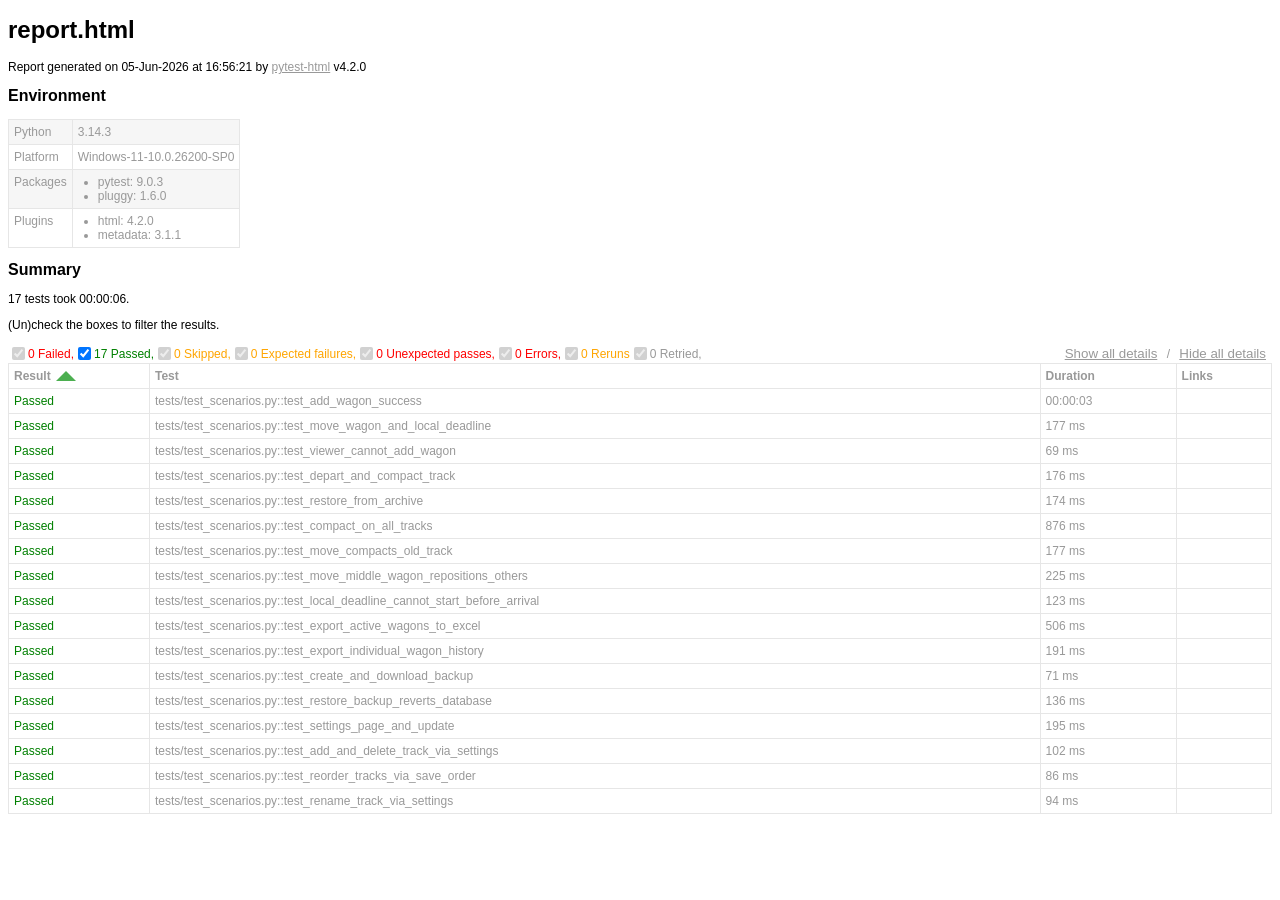
==== commit 72893f77: "Попытка решить проблему штрафов" ====
--- a/report.html
+++ b/report.html
@@ -328,12 +328,8 @@
   </head>
   <body>
     <h1 id="title">report.html</h1>
-<<<<<<< Updated upstream
-    <p>Report generated on 05-Jun-2026 at 10:34:52 by <a href="https://pypi.python.org/pypi/pytest-html">pytest-html</a>
-=======
-    <p>Report generated on 04-Jun-2026 at 16:49:31 by <a href="https://pypi.python.org/pypi/pytest-html">pytest-html</a>
->>>>>>> Stashed changes
-        v4.1.1</p>
+    <p>Report generated on 05-Jun-2026 at 16:56:21 by <a href="https://pypi.python.org/pypi/pytest-html">pytest-html</a>
+        v4.2.0</p>
     <div id="environment-header">
       <h2>Environment</h2>
     </div>
@@ -348,8 +344,9 @@
     <template id="template_results-table__body--empty">
       <tbody class="results-table-row">
         <tr id="not-found-message">
-          <td colspan="4">No results found. Check the filters.</th>
+          <td colspan="4">No results found. Check the filters.</td>
         </tr>
+      </tbody>
     </template>
     <template id="template_results-table__tbody">
       <tbody class="results-table-row">
@@ -360,14 +357,14 @@
             <div class="extraHTML"></div>
             <div class="media">
               <div class="media-container">
-                  <div class="media-container__nav--left"><</div>
+                  <div class="media-container__nav--left">&lt;</div>
                   <div class="media-container__viewport">
                     <img src="" />
                     <video controls>
                       <source src="" type="video/mp4">
                     </video>
                   </div>
-                  <div class="media-container__nav--right">></div>
+                  <div class="media-container__nav--right">&gt;</div>
                 </div>
                 <div class="media__name"></div>
                 <div class="media__counter"></div>
@@ -386,7 +383,7 @@
         <h2>Summary</h2>
         <div class="additional-summary prefix">
         </div>
-        <p class="run-count">17 tests took 00:00:04.</p>
+        <p class="run-count">17 tests took 00:00:06.</p>
         <p class="filter">(Un)check the boxes to filter the results.</p>
         <div class="summary__reload">
           <div class="summary__reload__button hidden" onclick="location.reload()">
@@ -396,20 +393,22 @@
         <div class="summary__spacer"></div>
         <div class="controls">
           <div class="filters">
-            <input checked="true" class="filter" name="filter_checkbox" type="checkbox" data-test-result="failed" />
-            <span class="failed">1 Failed,</span>
-            <input checked="true" class="filter" name="filter_checkbox" type="checkbox" data-test-result="passed" />
-            <span class="passed">16 Passed,</span>
-            <input checked="true" class="filter" name="filter_checkbox" type="checkbox" data-test-result="skipped" disabled/>
+            <input checked="true" class="filter" name="filter_checkbox" type="checkbox" data-test-result="failed" disabled>
+            <span class="failed">0 Failed,</span>
+            <input checked="true" class="filter" name="filter_checkbox" type="checkbox" data-test-result="passed" >
+            <span class="passed">17 Passed,</span>
+            <input checked="true" class="filter" name="filter_checkbox" type="checkbox" data-test-result="skipped" disabled>
             <span class="skipped">0 Skipped,</span>
-            <input checked="true" class="filter" name="filter_checkbox" type="checkbox" data-test-result="xfailed" disabled/>
+            <input checked="true" class="filter" name="filter_checkbox" type="checkbox" data-test-result="xfailed" disabled>
             <span class="xfailed">0 Expected failures,</span>
-            <input checked="true" class="filter" name="filter_checkbox" type="checkbox" data-test-result="xpassed" disabled/>
+            <input checked="true" class="filter" name="filter_checkbox" type="checkbox" data-test-result="xpassed" disabled>
             <span class="xpassed">0 Unexpected passes,</span>
-            <input checked="true" class="filter" name="filter_checkbox" type="checkbox" data-test-result="error" disabled/>
+            <input checked="true" class="filter" name="filter_checkbox" type="checkbox" data-test-result="error" disabled>
             <span class="error">0 Errors,</span>
-            <input checked="true" class="filter" name="filter_checkbox" type="checkbox" data-test-result="rerun" disabled/>
+            <input checked="true" class="filter" name="filter_checkbox" type="checkbox" data-test-result="rerun" disabled>
             <span class="rerun">0 Reruns</span>
+            <input checked="true" class="filter" name="filter_checkbox" type="checkbox" data-test-result="retried" disabled>
+            <span class="retried">0 Retried,</span>
           </div>
           <div class="collapse">
             <button id="show_all_details">Show all details</button>&nbsp;/&nbsp;<button id="hide_all_details">Hide all details</button>
@@ -431,13 +430,8 @@
         </tr>
       </thead>
     </table>
-  </body>
   <footer>
-<<<<<<< Updated upstream
-    <div id="data-container" data-jsonblob="{&#34;environment&#34;: {&#34;Python&#34;: &#34;3.8.10&#34;, &#34;Platform&#34;: &#34;Windows-10-10.0.19045-SP0&#34;, &#34;Packages&#34;: {&#34;pytest&#34;: &#34;8.3.5&#34;, &#34;pluggy&#34;: &#34;1.5.0&#34;}, &#34;Plugins&#34;: {&#34;html&#34;: &#34;4.1.1&#34;, &#34;metadata&#34;: &#34;3.1.1&#34;}}, &#34;tests&#34;: {&#34;tests/test_scenarios.py::test_add_wagon_success&#34;: [{&#34;extras&#34;: [], &#34;result&#34;: &#34;Passed&#34;, &#34;testId&#34;: &#34;tests/test_scenarios.py::test_add_wagon_success&#34;, &#34;duration&#34;: &#34;00:00:01&#34;, &#34;resultsTableRow&#34;: [&#34;&lt;td class=\&#34;col-result\&#34;&gt;Passed&lt;/td&gt;&#34;, &#34;&lt;td class=\&#34;col-testId\&#34;&gt;tests/test_scenarios.py::test_add_wagon_success&lt;/td&gt;&#34;, &#34;&lt;td class=\&#34;col-duration\&#34;&gt;00:00:01&lt;/td&gt;&#34;, &#34;&lt;td class=\&#34;col-links\&#34;&gt;&lt;/td&gt;&#34;], &#34;log&#34;: &#34;No log output captured.&#34;}], &#34;tests/test_scenarios.py::test_move_wagon_and_local_deadline&#34;: [{&#34;extras&#34;: [], &#34;result&#34;: &#34;Passed&#34;, &#34;testId&#34;: &#34;tests/test_scenarios.py::test_move_wagon_and_local_deadline&#34;, &#34;duration&#34;: &#34;184 ms&#34;, &#34;resultsTableRow&#34;: [&#34;&lt;td class=\&#34;col-result\&#34;&gt;Passed&lt;/td&gt;&#34;, &#34;&lt;td class=\&#34;col-testId\&#34;&gt;tests/test_scenarios.py::test_move_wagon_and_local_deadline&lt;/td&gt;&#34;, &#34;&lt;td class=\&#34;col-duration\&#34;&gt;184 ms&lt;/td&gt;&#34;, &#34;&lt;td class=\&#34;col-links\&#34;&gt;&lt;/td&gt;&#34;], &#34;log&#34;: &#34;No log output captured.&#34;}], &#34;tests/test_scenarios.py::test_viewer_cannot_add_wagon&#34;: [{&#34;extras&#34;: [], &#34;result&#34;: &#34;Passed&#34;, &#34;testId&#34;: &#34;tests/test_scenarios.py::test_viewer_cannot_add_wagon&#34;, &#34;duration&#34;: &#34;83 ms&#34;, &#34;resultsTableRow&#34;: [&#34;&lt;td class=\&#34;col-result\&#34;&gt;Passed&lt;/td&gt;&#34;, &#34;&lt;td class=\&#34;col-testId\&#34;&gt;tests/test_scenarios.py::test_viewer_cannot_add_wagon&lt;/td&gt;&#34;, &#34;&lt;td class=\&#34;col-duration\&#34;&gt;83 ms&lt;/td&gt;&#34;, &#34;&lt;td class=\&#34;col-links\&#34;&gt;&lt;/td&gt;&#34;], &#34;log&#34;: &#34;No log output captured.&#34;}], &#34;tests/test_scenarios.py::test_depart_and_compact_track&#34;: [{&#34;extras&#34;: [], &#34;result&#34;: &#34;Passed&#34;, &#34;testId&#34;: &#34;tests/test_scenarios.py::test_depart_and_compact_track&#34;, &#34;duration&#34;: &#34;176 ms&#34;, &#34;resultsTableRow&#34;: [&#34;&lt;td class=\&#34;col-result\&#34;&gt;Passed&lt;/td&gt;&#34;, &#34;&lt;td class=\&#34;col-testId\&#34;&gt;tests/test_scenarios.py::test_depart_and_compact_track&lt;/td&gt;&#34;, &#34;&lt;td class=\&#34;col-duration\&#34;&gt;176 ms&lt;/td&gt;&#34;, &#34;&lt;td class=\&#34;col-links\&#34;&gt;&lt;/td&gt;&#34;], &#34;log&#34;: &#34;No log output captured.&#34;}], &#34;tests/test_scenarios.py::test_restore_from_archive&#34;: [{&#34;extras&#34;: [], &#34;result&#34;: &#34;Passed&#34;, &#34;testId&#34;: &#34;tests/test_scenarios.py::test_restore_from_archive&#34;, &#34;duration&#34;: &#34;180 ms&#34;, &#34;resultsTableRow&#34;: [&#34;&lt;td class=\&#34;col-result\&#34;&gt;Passed&lt;/td&gt;&#34;, &#34;&lt;td class=\&#34;col-testId\&#34;&gt;tests/test_scenarios.py::test_restore_from_archive&lt;/td&gt;&#34;, &#34;&lt;td class=\&#34;col-duration\&#34;&gt;180 ms&lt;/td&gt;&#34;, &#34;&lt;td class=\&#34;col-links\&#34;&gt;&lt;/td&gt;&#34;], &#34;log&#34;: &#34;No log output captured.&#34;}], &#34;tests/test_scenarios.py::test_compact_on_all_tracks&#34;: [{&#34;extras&#34;: [], &#34;result&#34;: &#34;Passed&#34;, &#34;testId&#34;: &#34;tests/test_scenarios.py::test_compact_on_all_tracks&#34;, &#34;duration&#34;: &#34;819 ms&#34;, &#34;resultsTableRow&#34;: [&#34;&lt;td class=\&#34;col-result\&#34;&gt;Passed&lt;/td&gt;&#34;, &#34;&lt;td class=\&#34;col-testId\&#34;&gt;tests/test_scenarios.py::test_compact_on_all_tracks&lt;/td&gt;&#34;, &#34;&lt;td class=\&#34;col-duration\&#34;&gt;819 ms&lt;/td&gt;&#34;, &#34;&lt;td class=\&#34;col-links\&#34;&gt;&lt;/td&gt;&#34;], &#34;log&#34;: &#34;No log output captured.&#34;}], &#34;tests/test_scenarios.py::test_move_compacts_old_track&#34;: [{&#34;extras&#34;: [], &#34;result&#34;: &#34;Passed&#34;, &#34;testId&#34;: &#34;tests/test_scenarios.py::test_move_compacts_old_track&#34;, &#34;duration&#34;: &#34;178 ms&#34;, &#34;resultsTableRow&#34;: [&#34;&lt;td class=\&#34;col-result\&#34;&gt;Passed&lt;/td&gt;&#34;, &#34;&lt;td class=\&#34;col-testId\&#34;&gt;tests/test_scenarios.py::test_move_compacts_old_track&lt;/td&gt;&#34;, &#34;&lt;td class=\&#34;col-duration\&#34;&gt;178 ms&lt;/td&gt;&#34;, &#34;&lt;td class=\&#34;col-links\&#34;&gt;&lt;/td&gt;&#34;], &#34;log&#34;: &#34;No log output captured.&#34;}], &#34;tests/test_scenarios.py::test_move_middle_wagon_repositions_others&#34;: [{&#34;extras&#34;: [], &#34;result&#34;: &#34;Passed&#34;, &#34;testId&#34;: &#34;tests/test_scenarios.py::test_move_middle_wagon_repositions_others&#34;, &#34;duration&#34;: &#34;224 ms&#34;, &#34;resultsTableRow&#34;: [&#34;&lt;td class=\&#34;col-result\&#34;&gt;Passed&lt;/td&gt;&#34;, &#34;&lt;td class=\&#34;col-testId\&#34;&gt;tests/test_scenarios.py::test_move_middle_wagon_repositions_others&lt;/td&gt;&#34;, &#34;&lt;td class=\&#34;col-duration\&#34;&gt;224 ms&lt;/td&gt;&#34;, &#34;&lt;td class=\&#34;col-links\&#34;&gt;&lt;/td&gt;&#34;], &#34;log&#34;: &#34;No log output captured.&#34;}], &#34;tests/test_scenarios.py::test_local_deadline_cannot_start_before_arrival&#34;: [{&#34;extras&#34;: [], &#34;result&#34;: &#34;Passed&#34;, &#34;testId&#34;: &#34;tests/test_scenarios.py::test_local_deadline_cannot_start_before_arrival&#34;, &#34;duration&#34;: &#34;129 ms&#34;, &#34;resultsTableRow&#34;: [&#34;&lt;td class=\&#34;col-result\&#34;&gt;Passed&lt;/td&gt;&#34;, &#34;&lt;td class=\&#34;col-testId\&#34;&gt;tests/test_scenarios.py::test_local_deadline_cannot_start_before_arrival&lt;/td&gt;&#34;, &#34;&lt;td class=\&#34;col-duration\&#34;&gt;129 ms&lt;/td&gt;&#34;, &#34;&lt;td class=\&#34;col-links\&#34;&gt;&lt;/td&gt;&#34;], &#34;log&#34;: &#34;No log output captured.&#34;}], &#34;tests/test_scenarios.py::test_export_active_wagons_to_excel&#34;: [{&#34;extras&#34;: [], &#34;result&#34;: &#34;Passed&#34;, &#34;testId&#34;: &#34;tests/test_scenarios.py::test_export_active_wagons_to_excel&#34;, &#34;duration&#34;: &#34;405 ms&#34;, &#34;resultsTableRow&#34;: [&#34;&lt;td class=\&#34;col-result\&#34;&gt;Passed&lt;/td&gt;&#34;, &#34;&lt;td class=\&#34;col-testId\&#34;&gt;tests/test_scenarios.py::test_export_active_wagons_to_excel&lt;/td&gt;&#34;, &#34;&lt;td class=\&#34;col-duration\&#34;&gt;405 ms&lt;/td&gt;&#34;, &#34;&lt;td class=\&#34;col-links\&#34;&gt;&lt;/td&gt;&#34;], &#34;log&#34;: &#34;No log output captured.&#34;}], &#34;tests/test_scenarios.py::test_export_individual_wagon_history&#34;: [{&#34;extras&#34;: [], &#34;result&#34;: &#34;Passed&#34;, &#34;testId&#34;: &#34;tests/test_scenarios.py::test_export_individual_wagon_history&#34;, &#34;duration&#34;: &#34;189 ms&#34;, &#34;resultsTableRow&#34;: [&#34;&lt;td class=\&#34;col-result\&#34;&gt;Passed&lt;/td&gt;&#34;, &#34;&lt;td class=\&#34;col-testId\&#34;&gt;tests/test_scenarios.py::test_export_individual_wagon_history&lt;/td&gt;&#34;, &#34;&lt;td class=\&#34;col-duration\&#34;&gt;189 ms&lt;/td&gt;&#34;, &#34;&lt;td class=\&#34;col-links\&#34;&gt;&lt;/td&gt;&#34;], &#34;log&#34;: &#34;No log output captured.&#34;}], &#34;tests/test_scenarios.py::test_create_and_download_backup&#34;: [{&#34;extras&#34;: [], &#34;result&#34;: &#34;Passed&#34;, &#34;testId&#34;: &#34;tests/test_scenarios.py::test_create_and_download_backup&#34;, &#34;duration&#34;: &#34;84 ms&#34;, &#34;resultsTableRow&#34;: [&#34;&lt;td class=\&#34;col-result\&#34;&gt;Passed&lt;/td&gt;&#34;, &#34;&lt;td class=\&#34;col-testId\&#34;&gt;tests/test_scenarios.py::test_create_and_download_backup&lt;/td&gt;&#34;, &#34;&lt;td class=\&#34;col-duration\&#34;&gt;84 ms&lt;/td&gt;&#34;, &#34;&lt;td class=\&#34;col-links\&#34;&gt;&lt;/td&gt;&#34;], &#34;log&#34;: &#34;No log output captured.&#34;}], &#34;tests/test_scenarios.py::test_restore_backup_reverts_database&#34;: [{&#34;extras&#34;: [], &#34;result&#34;: &#34;Passed&#34;, &#34;testId&#34;: &#34;tests/test_scenarios.py::test_restore_backup_reverts_database&#34;, &#34;duration&#34;: &#34;139 ms&#34;, &#34;resultsTableRow&#34;: [&#34;&lt;td class=\&#34;col-result\&#34;&gt;Passed&lt;/td&gt;&#34;, &#34;&lt;td class=\&#34;col-testId\&#34;&gt;tests/test_scenarios.py::test_restore_backup_reverts_database&lt;/td&gt;&#34;, &#34;&lt;td class=\&#34;col-duration\&#34;&gt;139 ms&lt;/td&gt;&#34;, &#34;&lt;td class=\&#34;col-links\&#34;&gt;&lt;/td&gt;&#34;], &#34;log&#34;: &#34;No log output captured.&#34;}], &#34;tests/test_scenarios.py::test_settings_page_and_update&#34;: [{&#34;extras&#34;: [], &#34;result&#34;: &#34;Passed&#34;, &#34;testId&#34;: &#34;tests/test_scenarios.py::test_settings_page_and_update&#34;, &#34;duration&#34;: &#34;232 ms&#34;, &#34;resultsTableRow&#34;: [&#34;&lt;td class=\&#34;col-result\&#34;&gt;Passed&lt;/td&gt;&#34;, &#34;&lt;td class=\&#34;col-testId\&#34;&gt;tests/test_scenarios.py::test_settings_page_and_update&lt;/td&gt;&#34;, &#34;&lt;td class=\&#34;col-duration\&#34;&gt;232 ms&lt;/td&gt;&#34;, &#34;&lt;td class=\&#34;col-links\&#34;&gt;&lt;/td&gt;&#34;], &#34;log&#34;: &#34;No log output captured.&#34;}], &#34;tests/test_scenarios.py::test_add_and_delete_track_via_settings&#34;: [{&#34;extras&#34;: [], &#34;result&#34;: &#34;Passed&#34;, &#34;testId&#34;: &#34;tests/test_scenarios.py::test_add_and_delete_track_via_settings&#34;, &#34;duration&#34;: &#34;126 ms&#34;, &#34;resultsTableRow&#34;: [&#34;&lt;td class=\&#34;col-result\&#34;&gt;Passed&lt;/td&gt;&#34;, &#34;&lt;td class=\&#34;col-testId\&#34;&gt;tests/test_scenarios.py::test_add_and_delete_track_via_settings&lt;/td&gt;&#34;, &#34;&lt;td class=\&#34;col-duration\&#34;&gt;126 ms&lt;/td&gt;&#34;, &#34;&lt;td class=\&#34;col-links\&#34;&gt;&lt;/td&gt;&#34;], &#34;log&#34;: &#34;No log output captured.&#34;}], &#34;tests/test_scenarios.py::test_reorder_tracks_via_save_order&#34;: [{&#34;extras&#34;: [], &#34;result&#34;: &#34;Passed&#34;, &#34;testId&#34;: &#34;tests/test_scenarios.py::test_reorder_tracks_via_save_order&#34;, &#34;duration&#34;: &#34;107 ms&#34;, &#34;resultsTableRow&#34;: [&#34;&lt;td class=\&#34;col-result\&#34;&gt;Passed&lt;/td&gt;&#34;, &#34;&lt;td class=\&#34;col-testId\&#34;&gt;tests/test_scenarios.py::test_reorder_tracks_via_save_order&lt;/td&gt;&#34;, &#34;&lt;td class=\&#34;col-duration\&#34;&gt;107 ms&lt;/td&gt;&#34;, &#34;&lt;td class=\&#34;col-links\&#34;&gt;&lt;/td&gt;&#34;], &#34;log&#34;: &#34;No log output captured.&#34;}], &#34;tests/test_scenarios.py::test_rename_track_via_settings&#34;: [{&#34;extras&#34;: [], &#34;result&#34;: &#34;Passed&#34;, &#34;testId&#34;: &#34;tests/test_scenarios.py::test_rename_track_via_settings&#34;, &#34;duration&#34;: &#34;130 ms&#34;, &#34;resultsTableRow&#34;: [&#34;&lt;td class=\&#34;col-result\&#34;&gt;Passed&lt;/td&gt;&#34;, &#34;&lt;td class=\&#34;col-testId\&#34;&gt;tests/test_scenarios.py::test_rename_track_via_settings&lt;/td&gt;&#34;, &#34;&lt;td class=\&#34;col-duration\&#34;&gt;130 ms&lt;/td&gt;&#34;, &#34;&lt;td class=\&#34;col-links\&#34;&gt;&lt;/td&gt;&#34;], &#34;log&#34;: &#34;No log output captured.&#34;}]}, &#34;renderCollapsed&#34;: [&#34;passed&#34;], &#34;initialSort&#34;: &#34;result&#34;, &#34;title&#34;: &#34;report.html&#34;}"></div>
-=======
-    <div id="data-container" data-jsonblob="{&#34;environment&#34;: {&#34;Python&#34;: &#34;3.8.10&#34;, &#34;Platform&#34;: &#34;Windows-10-10.0.19045-SP0&#34;, &#34;Packages&#34;: {&#34;pytest&#34;: &#34;8.3.5&#34;, &#34;pluggy&#34;: &#34;1.5.0&#34;}, &#34;Plugins&#34;: {&#34;html&#34;: &#34;4.1.1&#34;, &#34;metadata&#34;: &#34;3.1.1&#34;}}, &#34;tests&#34;: {&#34;tests/test_scenarios.py::test_add_wagon_success&#34;: [{&#34;extras&#34;: [], &#34;result&#34;: &#34;Passed&#34;, &#34;testId&#34;: &#34;tests/test_scenarios.py::test_add_wagon_success&#34;, &#34;duration&#34;: &#34;969 ms&#34;, &#34;resultsTableRow&#34;: [&#34;&lt;td class=\&#34;col-result\&#34;&gt;Passed&lt;/td&gt;&#34;, &#34;&lt;td class=\&#34;col-testId\&#34;&gt;tests/test_scenarios.py::test_add_wagon_success&lt;/td&gt;&#34;, &#34;&lt;td class=\&#34;col-duration\&#34;&gt;969 ms&lt;/td&gt;&#34;, &#34;&lt;td class=\&#34;col-links\&#34;&gt;&lt;/td&gt;&#34;], &#34;log&#34;: &#34;No log output captured.&#34;}], &#34;tests/test_scenarios.py::test_move_wagon_and_local_deadline&#34;: [{&#34;extras&#34;: [], &#34;result&#34;: &#34;Passed&#34;, &#34;testId&#34;: &#34;tests/test_scenarios.py::test_move_wagon_and_local_deadline&#34;, &#34;duration&#34;: &#34;144 ms&#34;, &#34;resultsTableRow&#34;: [&#34;&lt;td class=\&#34;col-result\&#34;&gt;Passed&lt;/td&gt;&#34;, &#34;&lt;td class=\&#34;col-testId\&#34;&gt;tests/test_scenarios.py::test_move_wagon_and_local_deadline&lt;/td&gt;&#34;, &#34;&lt;td class=\&#34;col-duration\&#34;&gt;144 ms&lt;/td&gt;&#34;, &#34;&lt;td class=\&#34;col-links\&#34;&gt;&lt;/td&gt;&#34;], &#34;log&#34;: &#34;No log output captured.&#34;}], &#34;tests/test_scenarios.py::test_viewer_cannot_add_wagon&#34;: [{&#34;extras&#34;: [], &#34;result&#34;: &#34;Passed&#34;, &#34;testId&#34;: &#34;tests/test_scenarios.py::test_viewer_cannot_add_wagon&#34;, &#34;duration&#34;: &#34;70 ms&#34;, &#34;resultsTableRow&#34;: [&#34;&lt;td class=\&#34;col-result\&#34;&gt;Passed&lt;/td&gt;&#34;, &#34;&lt;td class=\&#34;col-testId\&#34;&gt;tests/test_scenarios.py::test_viewer_cannot_add_wagon&lt;/td&gt;&#34;, &#34;&lt;td class=\&#34;col-duration\&#34;&gt;70 ms&lt;/td&gt;&#34;, &#34;&lt;td class=\&#34;col-links\&#34;&gt;&lt;/td&gt;&#34;], &#34;log&#34;: &#34;No log output captured.&#34;}], &#34;tests/test_scenarios.py::test_depart_and_compact_track&#34;: [{&#34;extras&#34;: [], &#34;result&#34;: &#34;Passed&#34;, &#34;testId&#34;: &#34;tests/test_scenarios.py::test_depart_and_compact_track&#34;, &#34;duration&#34;: &#34;200 ms&#34;, &#34;resultsTableRow&#34;: [&#34;&lt;td class=\&#34;col-result\&#34;&gt;Passed&lt;/td&gt;&#34;, &#34;&lt;td class=\&#34;col-testId\&#34;&gt;tests/test_scenarios.py::test_depart_and_compact_track&lt;/td&gt;&#34;, &#34;&lt;td class=\&#34;col-duration\&#34;&gt;200 ms&lt;/td&gt;&#34;, &#34;&lt;td class=\&#34;col-links\&#34;&gt;&lt;/td&gt;&#34;], &#34;log&#34;: &#34;No log output captured.&#34;}], &#34;tests/test_scenarios.py::test_restore_from_archive&#34;: [{&#34;extras&#34;: [], &#34;result&#34;: &#34;Passed&#34;, &#34;testId&#34;: &#34;tests/test_scenarios.py::test_restore_from_archive&#34;, &#34;duration&#34;: &#34;192 ms&#34;, &#34;resultsTableRow&#34;: [&#34;&lt;td class=\&#34;col-result\&#34;&gt;Passed&lt;/td&gt;&#34;, &#34;&lt;td class=\&#34;col-testId\&#34;&gt;tests/test_scenarios.py::test_restore_from_archive&lt;/td&gt;&#34;, &#34;&lt;td class=\&#34;col-duration\&#34;&gt;192 ms&lt;/td&gt;&#34;, &#34;&lt;td class=\&#34;col-links\&#34;&gt;&lt;/td&gt;&#34;], &#34;log&#34;: &#34;No log output captured.&#34;}], &#34;tests/test_scenarios.py::test_compact_on_all_tracks&#34;: [{&#34;extras&#34;: [], &#34;result&#34;: &#34;Passed&#34;, &#34;testId&#34;: &#34;tests/test_scenarios.py::test_compact_on_all_tracks&#34;, &#34;duration&#34;: &#34;942 ms&#34;, &#34;resultsTableRow&#34;: [&#34;&lt;td class=\&#34;col-result\&#34;&gt;Passed&lt;/td&gt;&#34;, &#34;&lt;td class=\&#34;col-testId\&#34;&gt;tests/test_scenarios.py::test_compact_on_all_tracks&lt;/td&gt;&#34;, &#34;&lt;td class=\&#34;col-duration\&#34;&gt;942 ms&lt;/td&gt;&#34;, &#34;&lt;td class=\&#34;col-links\&#34;&gt;&lt;/td&gt;&#34;], &#34;log&#34;: &#34;No log output captured.&#34;}], &#34;tests/test_scenarios.py::test_move_compacts_old_track&#34;: [{&#34;extras&#34;: [], &#34;result&#34;: &#34;Passed&#34;, &#34;testId&#34;: &#34;tests/test_scenarios.py::test_move_compacts_old_track&#34;, &#34;duration&#34;: &#34;171 ms&#34;, &#34;resultsTableRow&#34;: [&#34;&lt;td class=\&#34;col-result\&#34;&gt;Passed&lt;/td&gt;&#34;, &#34;&lt;td class=\&#34;col-testId\&#34;&gt;tests/test_scenarios.py::test_move_compacts_old_track&lt;/td&gt;&#34;, &#34;&lt;td class=\&#34;col-duration\&#34;&gt;171 ms&lt;/td&gt;&#34;, &#34;&lt;td class=\&#34;col-links\&#34;&gt;&lt;/td&gt;&#34;], &#34;log&#34;: &#34;No log output captured.&#34;}], &#34;tests/test_scenarios.py::test_move_middle_wagon_repositions_others&#34;: [{&#34;extras&#34;: [], &#34;result&#34;: &#34;Passed&#34;, &#34;testId&#34;: &#34;tests/test_scenarios.py::test_move_middle_wagon_repositions_others&#34;, &#34;duration&#34;: &#34;200 ms&#34;, &#34;resultsTableRow&#34;: [&#34;&lt;td class=\&#34;col-result\&#34;&gt;Passed&lt;/td&gt;&#34;, &#34;&lt;td class=\&#34;col-testId\&#34;&gt;tests/test_scenarios.py::test_move_middle_wagon_repositions_others&lt;/td&gt;&#34;, &#34;&lt;td class=\&#34;col-duration\&#34;&gt;200 ms&lt;/td&gt;&#34;, &#34;&lt;td class=\&#34;col-links\&#34;&gt;&lt;/td&gt;&#34;], &#34;log&#34;: &#34;No log output captured.&#34;}], &#34;tests/test_scenarios.py::test_local_deadline_cannot_start_before_arrival&#34;: [{&#34;extras&#34;: [], &#34;result&#34;: &#34;Passed&#34;, &#34;testId&#34;: &#34;tests/test_scenarios.py::test_local_deadline_cannot_start_before_arrival&#34;, &#34;duration&#34;: &#34;112 ms&#34;, &#34;resultsTableRow&#34;: [&#34;&lt;td class=\&#34;col-result\&#34;&gt;Passed&lt;/td&gt;&#34;, &#34;&lt;td class=\&#34;col-testId\&#34;&gt;tests/test_scenarios.py::test_local_deadline_cannot_start_before_arrival&lt;/td&gt;&#34;, &#34;&lt;td class=\&#34;col-duration\&#34;&gt;112 ms&lt;/td&gt;&#34;, &#34;&lt;td class=\&#34;col-links\&#34;&gt;&lt;/td&gt;&#34;], &#34;log&#34;: &#34;No log output captured.&#34;}], &#34;tests/test_scenarios.py::test_export_active_wagons_to_excel&#34;: [{&#34;extras&#34;: [], &#34;result&#34;: &#34;Passed&#34;, &#34;testId&#34;: &#34;tests/test_scenarios.py::test_export_active_wagons_to_excel&#34;, &#34;duration&#34;: &#34;405 ms&#34;, &#34;resultsTableRow&#34;: [&#34;&lt;td class=\&#34;col-result\&#34;&gt;Passed&lt;/td&gt;&#34;, &#34;&lt;td class=\&#34;col-testId\&#34;&gt;tests/test_scenarios.py::test_export_active_wagons_to_excel&lt;/td&gt;&#34;, &#34;&lt;td class=\&#34;col-duration\&#34;&gt;405 ms&lt;/td&gt;&#34;, &#34;&lt;td class=\&#34;col-links\&#34;&gt;&lt;/td&gt;&#34;], &#34;log&#34;: &#34;No log output captured.&#34;}], &#34;tests/test_scenarios.py::test_export_individual_wagon_history&#34;: [{&#34;extras&#34;: [], &#34;result&#34;: &#34;Failed&#34;, &#34;testId&#34;: &#34;tests/test_scenarios.py::test_export_individual_wagon_history&#34;, &#34;duration&#34;: &#34;143 ms&#34;, &#34;resultsTableRow&#34;: [&#34;&lt;td class=\&#34;col-result\&#34;&gt;Failed&lt;/td&gt;&#34;, &#34;&lt;td class=\&#34;col-testId\&#34;&gt;tests/test_scenarios.py::test_export_individual_wagon_history&lt;/td&gt;&#34;, &#34;&lt;td class=\&#34;col-duration\&#34;&gt;143 ms&lt;/td&gt;&#34;, &#34;&lt;td class=\&#34;col-links\&#34;&gt;&lt;/td&gt;&#34;], &#34;log&#34;: &#34;client = &amp;lt;FlaskClient &amp;lt;Flask &amp;#x27;app&amp;#x27;&amp;gt;&amp;gt;\n\n    def test_export_individual_wagon_history(client):\n        &amp;quot;&amp;quot;&amp;quot;\u042d\u043a\u0441\u043f\u043e\u0440\u0442 \u0438\u0441\u0442\u043e\u0440\u0438\u0438 \u043a\u043e\u043d\u043a\u0440\u0435\u0442\u043d\u043e\u0433\u043e \u0432\u0430\u0433\u043e\u043d\u0430 \u0434\u043e\u043b\u0436\u0435\u043d \u0440\u0430\u0431\u043e\u0442\u0430\u0442\u044c.&amp;quot;&amp;quot;&amp;quot;\n        print(&amp;quot;\ud83d\ude80 \u0417\u0430\u043f\u0443\u0441\u043a \u0442\u0435\u0441\u0442\u0430: \u044d\u043a\u0441\u043f\u043e\u0440\u0442 \u0438\u0441\u0442\u043e\u0440\u0438\u0438 \u043e\u0434\u043d\u043e\u0433\u043e \u0432\u0430\u0433\u043e\u043d\u0430&amp;quot;)\n        print(&amp;quot;  \u0428\u0430\u0433 1: \u0414\u043e\u0431\u0430\u0432\u043b\u044f\u0435\u043c \u0438 \u043f\u0435\u0440\u0435\u043c\u0435\u0449\u0430\u0435\u043c \u0432\u0430\u0433\u043e\u043d...&amp;quot;)\n        client.post(&amp;#x27;/add&amp;#x27;, data={\n            &amp;#x27;number&amp;#x27;: &amp;#x27;EXHIST&amp;#x27;,\n            &amp;#x27;owner&amp;#x27;: &amp;#x27;\u0422\u041a \u0418\u0441\u0442\u043e\u0440\u0438\u044f&amp;#x27;,\n            &amp;#x27;organization&amp;#x27;: &amp;#x27;\u041e\u0440\u0433 \u0418\u0441\u0442\u043e\u0440\u0438\u044f&amp;#x27;,\n            &amp;#x27;track_id&amp;#x27;: &amp;#x27;1&amp;#x27;,\n            &amp;#x27;cycle_days&amp;#x27;: &amp;#x27;0&amp;#x27;, &amp;#x27;cycle_hours&amp;#x27;: &amp;#x27;0&amp;#x27;, &amp;#x27;cycle_mins&amp;#x27;: &amp;#x27;0&amp;#x27;\n        }, follow_redirects=True)\n        from app.models import get_conn\n        conn = get_conn()\n        c = conn.cursor()\n        c.execute(&amp;quot;SELECT id FROM wagons WHERE wagon_number = &amp;#x27;EXHIST&amp;#x27;&amp;quot;)\n        w_id = c.fetchone()[0]\n        conn.close()\n        client.post(&amp;#x27;/move&amp;#x27;, data={\n            &amp;#x27;wagon_id&amp;#x27;: str(w_id),\n            &amp;#x27;new_track_id&amp;#x27;: &amp;#x27;2&amp;#x27;,\n            &amp;#x27;local_days&amp;#x27;: &amp;#x27;0&amp;#x27;, &amp;#x27;local_hours&amp;#x27;: &amp;#x27;0&amp;#x27;, &amp;#x27;local_mins&amp;#x27;: &amp;#x27;0&amp;#x27;,\n            &amp;#x27;note&amp;#x27;: &amp;#x27;&amp;#x27;\n        }, follow_redirects=True)\n    \n        print(&amp;quot;  \u0428\u0430\u0433 2: \u0417\u0430\u043f\u0440\u0430\u0448\u0438\u0432\u0430\u0435\u043c /export_wagon_history/EXHIST...&amp;quot;)\n        response = client.get(&amp;#x27;/export_wagon_history/EXHIST&amp;#x27;)\n&amp;gt;       assert response.status_code == 200\nE       assert 404 == 200\nE        +  where 404 = &amp;lt;WrapperTestResponse streamed [404 NOT FOUND]&amp;gt;.status_code\n\ntests\\test_scenarios.py:556: AssertionError\n&#34;}], &#34;tests/test_scenarios.py::test_create_and_download_backup&#34;: [{&#34;extras&#34;: [], &#34;result&#34;: &#34;Passed&#34;, &#34;testId&#34;: &#34;tests/test_scenarios.py::test_create_and_download_backup&#34;, &#34;duration&#34;: &#34;94 ms&#34;, &#34;resultsTableRow&#34;: [&#34;&lt;td class=\&#34;col-result\&#34;&gt;Passed&lt;/td&gt;&#34;, &#34;&lt;td class=\&#34;col-testId\&#34;&gt;tests/test_scenarios.py::test_create_and_download_backup&lt;/td&gt;&#34;, &#34;&lt;td class=\&#34;col-duration\&#34;&gt;94 ms&lt;/td&gt;&#34;, &#34;&lt;td class=\&#34;col-links\&#34;&gt;&lt;/td&gt;&#34;], &#34;log&#34;: &#34;No log output captured.&#34;}], &#34;tests/test_scenarios.py::test_restore_backup_reverts_database&#34;: [{&#34;extras&#34;: [], &#34;result&#34;: &#34;Passed&#34;, &#34;testId&#34;: &#34;tests/test_scenarios.py::test_restore_backup_reverts_database&#34;, &#34;duration&#34;: &#34;129 ms&#34;, &#34;resultsTableRow&#34;: [&#34;&lt;td class=\&#34;col-result\&#34;&gt;Passed&lt;/td&gt;&#34;, &#34;&lt;td class=\&#34;col-testId\&#34;&gt;tests/test_scenarios.py::test_restore_backup_reverts_database&lt;/td&gt;&#34;, &#34;&lt;td class=\&#34;col-duration\&#34;&gt;129 ms&lt;/td&gt;&#34;, &#34;&lt;td class=\&#34;col-links\&#34;&gt;&lt;/td&gt;&#34;], &#34;log&#34;: &#34;No log output captured.&#34;}], &#34;tests/test_scenarios.py::test_settings_page_and_update&#34;: [{&#34;extras&#34;: [], &#34;result&#34;: &#34;Passed&#34;, &#34;testId&#34;: &#34;tests/test_scenarios.py::test_settings_page_and_update&#34;, &#34;duration&#34;: &#34;206 ms&#34;, &#34;resultsTableRow&#34;: [&#34;&lt;td class=\&#34;col-result\&#34;&gt;Passed&lt;/td&gt;&#34;, &#34;&lt;td class=\&#34;col-testId\&#34;&gt;tests/test_scenarios.py::test_settings_page_and_update&lt;/td&gt;&#34;, &#34;&lt;td class=\&#34;col-duration\&#34;&gt;206 ms&lt;/td&gt;&#34;, &#34;&lt;td class=\&#34;col-links\&#34;&gt;&lt;/td&gt;&#34;], &#34;log&#34;: &#34;No log output captured.&#34;}], &#34;tests/test_scenarios.py::test_add_and_delete_track_via_settings&#34;: [{&#34;extras&#34;: [], &#34;result&#34;: &#34;Passed&#34;, &#34;testId&#34;: &#34;tests/test_scenarios.py::test_add_and_delete_track_via_settings&#34;, &#34;duration&#34;: &#34;106 ms&#34;, &#34;resultsTableRow&#34;: [&#34;&lt;td class=\&#34;col-result\&#34;&gt;Passed&lt;/td&gt;&#34;, &#34;&lt;td class=\&#34;col-testId\&#34;&gt;tests/test_scenarios.py::test_add_and_delete_track_via_settings&lt;/td&gt;&#34;, &#34;&lt;td class=\&#34;col-duration\&#34;&gt;106 ms&lt;/td&gt;&#34;, &#34;&lt;td class=\&#34;col-links\&#34;&gt;&lt;/td&gt;&#34;], &#34;log&#34;: &#34;No log output captured.&#34;}], &#34;tests/test_scenarios.py::test_reorder_tracks_via_save_order&#34;: [{&#34;extras&#34;: [], &#34;result&#34;: &#34;Passed&#34;, &#34;testId&#34;: &#34;tests/test_scenarios.py::test_reorder_tracks_via_save_order&#34;, &#34;duration&#34;: &#34;84 ms&#34;, &#34;resultsTableRow&#34;: [&#34;&lt;td class=\&#34;col-result\&#34;&gt;Passed&lt;/td&gt;&#34;, &#34;&lt;td class=\&#34;col-testId\&#34;&gt;tests/test_scenarios.py::test_reorder_tracks_via_save_order&lt;/td&gt;&#34;, &#34;&lt;td class=\&#34;col-duration\&#34;&gt;84 ms&lt;/td&gt;&#34;, &#34;&lt;td class=\&#34;col-links\&#34;&gt;&lt;/td&gt;&#34;], &#34;log&#34;: &#34;No log output captured.&#34;}], &#34;tests/test_scenarios.py::test_rename_track_via_settings&#34;: [{&#34;extras&#34;: [], &#34;result&#34;: &#34;Passed&#34;, &#34;testId&#34;: &#34;tests/test_scenarios.py::test_rename_track_via_settings&#34;, &#34;duration&#34;: &#34;98 ms&#34;, &#34;resultsTableRow&#34;: [&#34;&lt;td class=\&#34;col-result\&#34;&gt;Passed&lt;/td&gt;&#34;, &#34;&lt;td class=\&#34;col-testId\&#34;&gt;tests/test_scenarios.py::test_rename_track_via_settings&lt;/td&gt;&#34;, &#34;&lt;td class=\&#34;col-duration\&#34;&gt;98 ms&lt;/td&gt;&#34;, &#34;&lt;td class=\&#34;col-links\&#34;&gt;&lt;/td&gt;&#34;], &#34;log&#34;: &#34;No log output captured.&#34;}]}, &#34;renderCollapsed&#34;: [&#34;passed&#34;], &#34;initialSort&#34;: &#34;result&#34;, &#34;title&#34;: &#34;report.html&#34;}"></div>
->>>>>>> Stashed changes
+    <div id="data-container" data-jsonblob="{&#34;environment&#34;: {&#34;Python&#34;: &#34;3.14.3&#34;, &#34;Platform&#34;: &#34;Windows-11-10.0.26200-SP0&#34;, &#34;Packages&#34;: {&#34;pytest&#34;: &#34;9.0.3&#34;, &#34;pluggy&#34;: &#34;1.6.0&#34;}, &#34;Plugins&#34;: {&#34;html&#34;: &#34;4.2.0&#34;, &#34;metadata&#34;: &#34;3.1.1&#34;}}, &#34;tests&#34;: {&#34;tests/test_scenarios.py::test_add_wagon_success&#34;: [{&#34;extras&#34;: [], &#34;result&#34;: &#34;Passed&#34;, &#34;testId&#34;: &#34;tests/test_scenarios.py::test_add_wagon_success&#34;, &#34;duration&#34;: &#34;00:00:03&#34;, &#34;resultsTableRow&#34;: [&#34;&lt;td class=\&#34;col-result\&#34;&gt;Passed&lt;/td&gt;&#34;, &#34;&lt;td class=\&#34;col-testId\&#34;&gt;tests/test_scenarios.py::test_add_wagon_success&lt;/td&gt;&#34;, &#34;&lt;td class=\&#34;col-duration\&#34;&gt;00:00:03&lt;/td&gt;&#34;, &#34;&lt;td class=\&#34;col-links\&#34;&gt;&lt;/td&gt;&#34;], &#34;log&#34;: &#34;No log output captured.&#34;}], &#34;tests/test_scenarios.py::test_move_wagon_and_local_deadline&#34;: [{&#34;extras&#34;: [], &#34;result&#34;: &#34;Passed&#34;, &#34;testId&#34;: &#34;tests/test_scenarios.py::test_move_wagon_and_local_deadline&#34;, &#34;duration&#34;: &#34;177 ms&#34;, &#34;resultsTableRow&#34;: [&#34;&lt;td class=\&#34;col-result\&#34;&gt;Passed&lt;/td&gt;&#34;, &#34;&lt;td class=\&#34;col-testId\&#34;&gt;tests/test_scenarios.py::test_move_wagon_and_local_deadline&lt;/td&gt;&#34;, &#34;&lt;td class=\&#34;col-duration\&#34;&gt;177 ms&lt;/td&gt;&#34;, &#34;&lt;td class=\&#34;col-links\&#34;&gt;&lt;/td&gt;&#34;], &#34;log&#34;: &#34;No log output captured.&#34;}], &#34;tests/test_scenarios.py::test_viewer_cannot_add_wagon&#34;: [{&#34;extras&#34;: [], &#34;result&#34;: &#34;Passed&#34;, &#34;testId&#34;: &#34;tests/test_scenarios.py::test_viewer_cannot_add_wagon&#34;, &#34;duration&#34;: &#34;69 ms&#34;, &#34;resultsTableRow&#34;: [&#34;&lt;td class=\&#34;col-result\&#34;&gt;Passed&lt;/td&gt;&#34;, &#34;&lt;td class=\&#34;col-testId\&#34;&gt;tests/test_scenarios.py::test_viewer_cannot_add_wagon&lt;/td&gt;&#34;, &#34;&lt;td class=\&#34;col-duration\&#34;&gt;69 ms&lt;/td&gt;&#34;, &#34;&lt;td class=\&#34;col-links\&#34;&gt;&lt;/td&gt;&#34;], &#34;log&#34;: &#34;No log output captured.&#34;}], &#34;tests/test_scenarios.py::test_depart_and_compact_track&#34;: [{&#34;extras&#34;: [], &#34;result&#34;: &#34;Passed&#34;, &#34;testId&#34;: &#34;tests/test_scenarios.py::test_depart_and_compact_track&#34;, &#34;duration&#34;: &#34;176 ms&#34;, &#34;resultsTableRow&#34;: [&#34;&lt;td class=\&#34;col-result\&#34;&gt;Passed&lt;/td&gt;&#34;, &#34;&lt;td class=\&#34;col-testId\&#34;&gt;tests/test_scenarios.py::test_depart_and_compact_track&lt;/td&gt;&#34;, &#34;&lt;td class=\&#34;col-duration\&#34;&gt;176 ms&lt;/td&gt;&#34;, &#34;&lt;td class=\&#34;col-links\&#34;&gt;&lt;/td&gt;&#34;], &#34;log&#34;: &#34;No log output captured.&#34;}], &#34;tests/test_scenarios.py::test_restore_from_archive&#34;: [{&#34;extras&#34;: [], &#34;result&#34;: &#34;Passed&#34;, &#34;testId&#34;: &#34;tests/test_scenarios.py::test_restore_from_archive&#34;, &#34;duration&#34;: &#34;174 ms&#34;, &#34;resultsTableRow&#34;: [&#34;&lt;td class=\&#34;col-result\&#34;&gt;Passed&lt;/td&gt;&#34;, &#34;&lt;td class=\&#34;col-testId\&#34;&gt;tests/test_scenarios.py::test_restore_from_archive&lt;/td&gt;&#34;, &#34;&lt;td class=\&#34;col-duration\&#34;&gt;174 ms&lt;/td&gt;&#34;, &#34;&lt;td class=\&#34;col-links\&#34;&gt;&lt;/td&gt;&#34;], &#34;log&#34;: &#34;No log output captured.&#34;}], &#34;tests/test_scenarios.py::test_compact_on_all_tracks&#34;: [{&#34;extras&#34;: [], &#34;result&#34;: &#34;Passed&#34;, &#34;testId&#34;: &#34;tests/test_scenarios.py::test_compact_on_all_tracks&#34;, &#34;duration&#34;: &#34;876 ms&#34;, &#34;resultsTableRow&#34;: [&#34;&lt;td class=\&#34;col-result\&#34;&gt;Passed&lt;/td&gt;&#34;, &#34;&lt;td class=\&#34;col-testId\&#34;&gt;tests/test_scenarios.py::test_compact_on_all_tracks&lt;/td&gt;&#34;, &#34;&lt;td class=\&#34;col-duration\&#34;&gt;876 ms&lt;/td&gt;&#34;, &#34;&lt;td class=\&#34;col-links\&#34;&gt;&lt;/td&gt;&#34;], &#34;log&#34;: &#34;No log output captured.&#34;}], &#34;tests/test_scenarios.py::test_move_compacts_old_track&#34;: [{&#34;extras&#34;: [], &#34;result&#34;: &#34;Passed&#34;, &#34;testId&#34;: &#34;tests/test_scenarios.py::test_move_compacts_old_track&#34;, &#34;duration&#34;: &#34;177 ms&#34;, &#34;resultsTableRow&#34;: [&#34;&lt;td class=\&#34;col-result\&#34;&gt;Passed&lt;/td&gt;&#34;, &#34;&lt;td class=\&#34;col-testId\&#34;&gt;tests/test_scenarios.py::test_move_compacts_old_track&lt;/td&gt;&#34;, &#34;&lt;td class=\&#34;col-duration\&#34;&gt;177 ms&lt;/td&gt;&#34;, &#34;&lt;td class=\&#34;col-links\&#34;&gt;&lt;/td&gt;&#34;], &#34;log&#34;: &#34;No log output captured.&#34;}], &#34;tests/test_scenarios.py::test_move_middle_wagon_repositions_others&#34;: [{&#34;extras&#34;: [], &#34;result&#34;: &#34;Passed&#34;, &#34;testId&#34;: &#34;tests/test_scenarios.py::test_move_middle_wagon_repositions_others&#34;, &#34;duration&#34;: &#34;225 ms&#34;, &#34;resultsTableRow&#34;: [&#34;&lt;td class=\&#34;col-result\&#34;&gt;Passed&lt;/td&gt;&#34;, &#34;&lt;td class=\&#34;col-testId\&#34;&gt;tests/test_scenarios.py::test_move_middle_wagon_repositions_others&lt;/td&gt;&#34;, &#34;&lt;td class=\&#34;col-duration\&#34;&gt;225 ms&lt;/td&gt;&#34;, &#34;&lt;td class=\&#34;col-links\&#34;&gt;&lt;/td&gt;&#34;], &#34;log&#34;: &#34;No log output captured.&#34;}], &#34;tests/test_scenarios.py::test_local_deadline_cannot_start_before_arrival&#34;: [{&#34;extras&#34;: [], &#34;result&#34;: &#34;Passed&#34;, &#34;testId&#34;: &#34;tests/test_scenarios.py::test_local_deadline_cannot_start_before_arrival&#34;, &#34;duration&#34;: &#34;123 ms&#34;, &#34;resultsTableRow&#34;: [&#34;&lt;td class=\&#34;col-result\&#34;&gt;Passed&lt;/td&gt;&#34;, &#34;&lt;td class=\&#34;col-testId\&#34;&gt;tests/test_scenarios.py::test_local_deadline_cannot_start_before_arrival&lt;/td&gt;&#34;, &#34;&lt;td class=\&#34;col-duration\&#34;&gt;123 ms&lt;/td&gt;&#34;, &#34;&lt;td class=\&#34;col-links\&#34;&gt;&lt;/td&gt;&#34;], &#34;log&#34;: &#34;No log output captured.&#34;}], &#34;tests/test_scenarios.py::test_export_active_wagons_to_excel&#34;: [{&#34;extras&#34;: [], &#34;result&#34;: &#34;Passed&#34;, &#34;testId&#34;: &#34;tests/test_scenarios.py::test_export_active_wagons_to_excel&#34;, &#34;duration&#34;: &#34;506 ms&#34;, &#34;resultsTableRow&#34;: [&#34;&lt;td class=\&#34;col-result\&#34;&gt;Passed&lt;/td&gt;&#34;, &#34;&lt;td class=\&#34;col-testId\&#34;&gt;tests/test_scenarios.py::test_export_active_wagons_to_excel&lt;/td&gt;&#34;, &#34;&lt;td class=\&#34;col-duration\&#34;&gt;506 ms&lt;/td&gt;&#34;, &#34;&lt;td class=\&#34;col-links\&#34;&gt;&lt;/td&gt;&#34;], &#34;log&#34;: &#34;No log output captured.&#34;}], &#34;tests/test_scenarios.py::test_export_individual_wagon_history&#34;: [{&#34;extras&#34;: [], &#34;result&#34;: &#34;Passed&#34;, &#34;testId&#34;: &#34;tests/test_scenarios.py::test_export_individual_wagon_history&#34;, &#34;duration&#34;: &#34;191 ms&#34;, &#34;resultsTableRow&#34;: [&#34;&lt;td class=\&#34;col-result\&#34;&gt;Passed&lt;/td&gt;&#34;, &#34;&lt;td class=\&#34;col-testId\&#34;&gt;tests/test_scenarios.py::test_export_individual_wagon_history&lt;/td&gt;&#34;, &#34;&lt;td class=\&#34;col-duration\&#34;&gt;191 ms&lt;/td&gt;&#34;, &#34;&lt;td class=\&#34;col-links\&#34;&gt;&lt;/td&gt;&#34;], &#34;log&#34;: &#34;No log output captured.&#34;}], &#34;tests/test_scenarios.py::test_create_and_download_backup&#34;: [{&#34;extras&#34;: [], &#34;result&#34;: &#34;Passed&#34;, &#34;testId&#34;: &#34;tests/test_scenarios.py::test_create_and_download_backup&#34;, &#34;duration&#34;: &#34;71 ms&#34;, &#34;resultsTableRow&#34;: [&#34;&lt;td class=\&#34;col-result\&#34;&gt;Passed&lt;/td&gt;&#34;, &#34;&lt;td class=\&#34;col-testId\&#34;&gt;tests/test_scenarios.py::test_create_and_download_backup&lt;/td&gt;&#34;, &#34;&lt;td class=\&#34;col-duration\&#34;&gt;71 ms&lt;/td&gt;&#34;, &#34;&lt;td class=\&#34;col-links\&#34;&gt;&lt;/td&gt;&#34;], &#34;log&#34;: &#34;No log output captured.&#34;}], &#34;tests/test_scenarios.py::test_restore_backup_reverts_database&#34;: [{&#34;extras&#34;: [], &#34;result&#34;: &#34;Passed&#34;, &#34;testId&#34;: &#34;tests/test_scenarios.py::test_restore_backup_reverts_database&#34;, &#34;duration&#34;: &#34;136 ms&#34;, &#34;resultsTableRow&#34;: [&#34;&lt;td class=\&#34;col-result\&#34;&gt;Passed&lt;/td&gt;&#34;, &#34;&lt;td class=\&#34;col-testId\&#34;&gt;tests/test_scenarios.py::test_restore_backup_reverts_database&lt;/td&gt;&#34;, &#34;&lt;td class=\&#34;col-duration\&#34;&gt;136 ms&lt;/td&gt;&#34;, &#34;&lt;td class=\&#34;col-links\&#34;&gt;&lt;/td&gt;&#34;], &#34;log&#34;: &#34;No log output captured.&#34;}], &#34;tests/test_scenarios.py::test_settings_page_and_update&#34;: [{&#34;extras&#34;: [], &#34;result&#34;: &#34;Passed&#34;, &#34;testId&#34;: &#34;tests/test_scenarios.py::test_settings_page_and_update&#34;, &#34;duration&#34;: &#34;195 ms&#34;, &#34;resultsTableRow&#34;: [&#34;&lt;td class=\&#34;col-result\&#34;&gt;Passed&lt;/td&gt;&#34;, &#34;&lt;td class=\&#34;col-testId\&#34;&gt;tests/test_scenarios.py::test_settings_page_and_update&lt;/td&gt;&#34;, &#34;&lt;td class=\&#34;col-duration\&#34;&gt;195 ms&lt;/td&gt;&#34;, &#34;&lt;td class=\&#34;col-links\&#34;&gt;&lt;/td&gt;&#34;], &#34;log&#34;: &#34;No log output captured.&#34;}], &#34;tests/test_scenarios.py::test_add_and_delete_track_via_settings&#34;: [{&#34;extras&#34;: [], &#34;result&#34;: &#34;Passed&#34;, &#34;testId&#34;: &#34;tests/test_scenarios.py::test_add_and_delete_track_via_settings&#34;, &#34;duration&#34;: &#34;102 ms&#34;, &#34;resultsTableRow&#34;: [&#34;&lt;td class=\&#34;col-result\&#34;&gt;Passed&lt;/td&gt;&#34;, &#34;&lt;td class=\&#34;col-testId\&#34;&gt;tests/test_scenarios.py::test_add_and_delete_track_via_settings&lt;/td&gt;&#34;, &#34;&lt;td class=\&#34;col-duration\&#34;&gt;102 ms&lt;/td&gt;&#34;, &#34;&lt;td class=\&#34;col-links\&#34;&gt;&lt;/td&gt;&#34;], &#34;log&#34;: &#34;No log output captured.&#34;}], &#34;tests/test_scenarios.py::test_reorder_tracks_via_save_order&#34;: [{&#34;extras&#34;: [], &#34;result&#34;: &#34;Passed&#34;, &#34;testId&#34;: &#34;tests/test_scenarios.py::test_reorder_tracks_via_save_order&#34;, &#34;duration&#34;: &#34;86 ms&#34;, &#34;resultsTableRow&#34;: [&#34;&lt;td class=\&#34;col-result\&#34;&gt;Passed&lt;/td&gt;&#34;, &#34;&lt;td class=\&#34;col-testId\&#34;&gt;tests/test_scenarios.py::test_reorder_tracks_via_save_order&lt;/td&gt;&#34;, &#34;&lt;td class=\&#34;col-duration\&#34;&gt;86 ms&lt;/td&gt;&#34;, &#34;&lt;td class=\&#34;col-links\&#34;&gt;&lt;/td&gt;&#34;], &#34;log&#34;: &#34;No log output captured.&#34;}], &#34;tests/test_scenarios.py::test_rename_track_via_settings&#34;: [{&#34;extras&#34;: [], &#34;result&#34;: &#34;Passed&#34;, &#34;testId&#34;: &#34;tests/test_scenarios.py::test_rename_track_via_settings&#34;, &#34;duration&#34;: &#34;94 ms&#34;, &#34;resultsTableRow&#34;: [&#34;&lt;td class=\&#34;col-result\&#34;&gt;Passed&lt;/td&gt;&#34;, &#34;&lt;td class=\&#34;col-testId\&#34;&gt;tests/test_scenarios.py::test_rename_track_via_settings&lt;/td&gt;&#34;, &#34;&lt;td class=\&#34;col-duration\&#34;&gt;94 ms&lt;/td&gt;&#34;, &#34;&lt;td class=\&#34;col-links\&#34;&gt;&lt;/td&gt;&#34;], &#34;log&#34;: &#34;No log output captured.&#34;}]}, &#34;renderCollapsed&#34;: [&#34;passed&#34;], &#34;initialSort&#34;: &#34;result&#34;, &#34;title&#34;: &#34;report.html&#34;}"></div>
     <script>
       (function(){function r(e,n,t){function o(i,f){if(!n[i]){if(!e[i]){var c="function"==typeof require&&require;if(!f&&c)return c(i,!0);if(u)return u(i,!0);var a=new Error("Cannot find module '"+i+"'");throw a.code="MODULE_NOT_FOUND",a}var p=n[i]={exports:{}};e[i][0].call(p.exports,function(r){var n=e[i][1][r];return o(n||r)},p,p.exports,r,e,n,t)}return n[i].exports}for(var u="function"==typeof require&&require,i=0;i<t.length;i++)o(t[i]);return o}return r})()({1:[function(require,module,exports){
 const { getCollapsedCategory, setCollapsedIds } = require('./storage.js')
@@ -565,10 +559,10 @@
         }
 
         if (collapsed) {
-            resultBody.querySelector('.collapsible > td')?.classList.add('collapsed')
+            resultBody.querySelector('.collapsible > .col-result')?.classList.add('collapsed')
             resultBody.querySelector('.extras-row').classList.add('hidden')
         } else {
-            resultBody.querySelector('.collapsible > td')?.classList.remove('collapsed')
+            resultBody.querySelector('.collapsible > .col-result')?.classList.remove('collapsed')
         }
 
         const media = []
@@ -1096,4 +1090,5 @@
 },{}]},{},[4]);
     </script>
   </footer>
+  </body>
 </html>
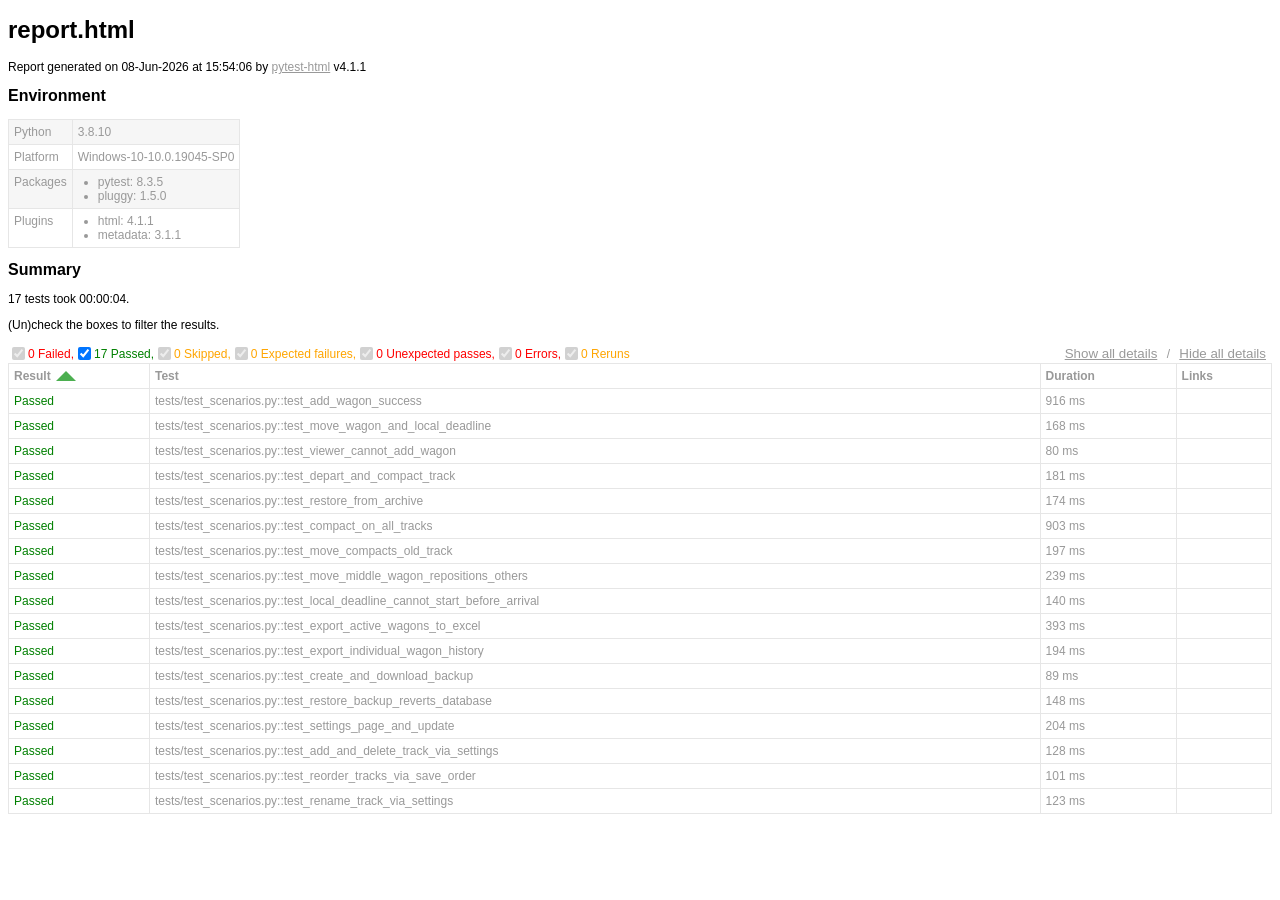
==== commit b27e542d: "Версия 5.1.0: исправлена прогрессивная шкала штрафов, улучшена админ-панель, исправлена кнопка архив" ====
--- a/report.html
+++ b/report.html
@@ -328,8 +328,8 @@
   </head>
   <body>
     <h1 id="title">report.html</h1>
-    <p>Report generated on 05-Jun-2026 at 16:56:21 by <a href="https://pypi.python.org/pypi/pytest-html">pytest-html</a>
-        v4.2.0</p>
+    <p>Report generated on 08-Jun-2026 at 15:54:06 by <a href="https://pypi.python.org/pypi/pytest-html">pytest-html</a>
+        v4.1.1</p>
     <div id="environment-header">
       <h2>Environment</h2>
     </div>
@@ -344,9 +344,8 @@
     <template id="template_results-table__body--empty">
       <tbody class="results-table-row">
         <tr id="not-found-message">
-          <td colspan="4">No results found. Check the filters.</td>
+          <td colspan="4">No results found. Check the filters.</th>
         </tr>
-      </tbody>
     </template>
     <template id="template_results-table__tbody">
       <tbody class="results-table-row">
@@ -357,14 +356,14 @@
             <div class="extraHTML"></div>
             <div class="media">
               <div class="media-container">
-                  <div class="media-container__nav--left">&lt;</div>
+                  <div class="media-container__nav--left"><</div>
                   <div class="media-container__viewport">
                     <img src="" />
                     <video controls>
                       <source src="" type="video/mp4">
                     </video>
                   </div>
-                  <div class="media-container__nav--right">&gt;</div>
+                  <div class="media-container__nav--right">></div>
                 </div>
                 <div class="media__name"></div>
                 <div class="media__counter"></div>
@@ -383,7 +382,7 @@
         <h2>Summary</h2>
         <div class="additional-summary prefix">
         </div>
-        <p class="run-count">17 tests took 00:00:06.</p>
+        <p class="run-count">17 tests took 00:00:04.</p>
         <p class="filter">(Un)check the boxes to filter the results.</p>
         <div class="summary__reload">
           <div class="summary__reload__button hidden" onclick="location.reload()">
@@ -393,22 +392,20 @@
         <div class="summary__spacer"></div>
         <div class="controls">
           <div class="filters">
-            <input checked="true" class="filter" name="filter_checkbox" type="checkbox" data-test-result="failed" disabled>
+            <input checked="true" class="filter" name="filter_checkbox" type="checkbox" data-test-result="failed" disabled/>
             <span class="failed">0 Failed,</span>
-            <input checked="true" class="filter" name="filter_checkbox" type="checkbox" data-test-result="passed" >
+            <input checked="true" class="filter" name="filter_checkbox" type="checkbox" data-test-result="passed" />
             <span class="passed">17 Passed,</span>
-            <input checked="true" class="filter" name="filter_checkbox" type="checkbox" data-test-result="skipped" disabled>
+            <input checked="true" class="filter" name="filter_checkbox" type="checkbox" data-test-result="skipped" disabled/>
             <span class="skipped">0 Skipped,</span>
-            <input checked="true" class="filter" name="filter_checkbox" type="checkbox" data-test-result="xfailed" disabled>
+            <input checked="true" class="filter" name="filter_checkbox" type="checkbox" data-test-result="xfailed" disabled/>
             <span class="xfailed">0 Expected failures,</span>
-            <input checked="true" class="filter" name="filter_checkbox" type="checkbox" data-test-result="xpassed" disabled>
+            <input checked="true" class="filter" name="filter_checkbox" type="checkbox" data-test-result="xpassed" disabled/>
             <span class="xpassed">0 Unexpected passes,</span>
-            <input checked="true" class="filter" name="filter_checkbox" type="checkbox" data-test-result="error" disabled>
+            <input checked="true" class="filter" name="filter_checkbox" type="checkbox" data-test-result="error" disabled/>
             <span class="error">0 Errors,</span>
-            <input checked="true" class="filter" name="filter_checkbox" type="checkbox" data-test-result="rerun" disabled>
+            <input checked="true" class="filter" name="filter_checkbox" type="checkbox" data-test-result="rerun" disabled/>
             <span class="rerun">0 Reruns</span>
-            <input checked="true" class="filter" name="filter_checkbox" type="checkbox" data-test-result="retried" disabled>
-            <span class="retried">0 Retried,</span>
           </div>
           <div class="collapse">
             <button id="show_all_details">Show all details</button>&nbsp;/&nbsp;<button id="hide_all_details">Hide all details</button>
@@ -430,8 +427,9 @@
         </tr>
       </thead>
     </table>
+  </body>
   <footer>
-    <div id="data-container" data-jsonblob="{&#34;environment&#34;: {&#34;Python&#34;: &#34;3.14.3&#34;, &#34;Platform&#34;: &#34;Windows-11-10.0.26200-SP0&#34;, &#34;Packages&#34;: {&#34;pytest&#34;: &#34;9.0.3&#34;, &#34;pluggy&#34;: &#34;1.6.0&#34;}, &#34;Plugins&#34;: {&#34;html&#34;: &#34;4.2.0&#34;, &#34;metadata&#34;: &#34;3.1.1&#34;}}, &#34;tests&#34;: {&#34;tests/test_scenarios.py::test_add_wagon_success&#34;: [{&#34;extras&#34;: [], &#34;result&#34;: &#34;Passed&#34;, &#34;testId&#34;: &#34;tests/test_scenarios.py::test_add_wagon_success&#34;, &#34;duration&#34;: &#34;00:00:03&#34;, &#34;resultsTableRow&#34;: [&#34;&lt;td class=\&#34;col-result\&#34;&gt;Passed&lt;/td&gt;&#34;, &#34;&lt;td class=\&#34;col-testId\&#34;&gt;tests/test_scenarios.py::test_add_wagon_success&lt;/td&gt;&#34;, &#34;&lt;td class=\&#34;col-duration\&#34;&gt;00:00:03&lt;/td&gt;&#34;, &#34;&lt;td class=\&#34;col-links\&#34;&gt;&lt;/td&gt;&#34;], &#34;log&#34;: &#34;No log output captured.&#34;}], &#34;tests/test_scenarios.py::test_move_wagon_and_local_deadline&#34;: [{&#34;extras&#34;: [], &#34;result&#34;: &#34;Passed&#34;, &#34;testId&#34;: &#34;tests/test_scenarios.py::test_move_wagon_and_local_deadline&#34;, &#34;duration&#34;: &#34;177 ms&#34;, &#34;resultsTableRow&#34;: [&#34;&lt;td class=\&#34;col-result\&#34;&gt;Passed&lt;/td&gt;&#34;, &#34;&lt;td class=\&#34;col-testId\&#34;&gt;tests/test_scenarios.py::test_move_wagon_and_local_deadline&lt;/td&gt;&#34;, &#34;&lt;td class=\&#34;col-duration\&#34;&gt;177 ms&lt;/td&gt;&#34;, &#34;&lt;td class=\&#34;col-links\&#34;&gt;&lt;/td&gt;&#34;], &#34;log&#34;: &#34;No log output captured.&#34;}], &#34;tests/test_scenarios.py::test_viewer_cannot_add_wagon&#34;: [{&#34;extras&#34;: [], &#34;result&#34;: &#34;Passed&#34;, &#34;testId&#34;: &#34;tests/test_scenarios.py::test_viewer_cannot_add_wagon&#34;, &#34;duration&#34;: &#34;69 ms&#34;, &#34;resultsTableRow&#34;: [&#34;&lt;td class=\&#34;col-result\&#34;&gt;Passed&lt;/td&gt;&#34;, &#34;&lt;td class=\&#34;col-testId\&#34;&gt;tests/test_scenarios.py::test_viewer_cannot_add_wagon&lt;/td&gt;&#34;, &#34;&lt;td class=\&#34;col-duration\&#34;&gt;69 ms&lt;/td&gt;&#34;, &#34;&lt;td class=\&#34;col-links\&#34;&gt;&lt;/td&gt;&#34;], &#34;log&#34;: &#34;No log output captured.&#34;}], &#34;tests/test_scenarios.py::test_depart_and_compact_track&#34;: [{&#34;extras&#34;: [], &#34;result&#34;: &#34;Passed&#34;, &#34;testId&#34;: &#34;tests/test_scenarios.py::test_depart_and_compact_track&#34;, &#34;duration&#34;: &#34;176 ms&#34;, &#34;resultsTableRow&#34;: [&#34;&lt;td class=\&#34;col-result\&#34;&gt;Passed&lt;/td&gt;&#34;, &#34;&lt;td class=\&#34;col-testId\&#34;&gt;tests/test_scenarios.py::test_depart_and_compact_track&lt;/td&gt;&#34;, &#34;&lt;td class=\&#34;col-duration\&#34;&gt;176 ms&lt;/td&gt;&#34;, &#34;&lt;td class=\&#34;col-links\&#34;&gt;&lt;/td&gt;&#34;], &#34;log&#34;: &#34;No log output captured.&#34;}], &#34;tests/test_scenarios.py::test_restore_from_archive&#34;: [{&#34;extras&#34;: [], &#34;result&#34;: &#34;Passed&#34;, &#34;testId&#34;: &#34;tests/test_scenarios.py::test_restore_from_archive&#34;, &#34;duration&#34;: &#34;174 ms&#34;, &#34;resultsTableRow&#34;: [&#34;&lt;td class=\&#34;col-result\&#34;&gt;Passed&lt;/td&gt;&#34;, &#34;&lt;td class=\&#34;col-testId\&#34;&gt;tests/test_scenarios.py::test_restore_from_archive&lt;/td&gt;&#34;, &#34;&lt;td class=\&#34;col-duration\&#34;&gt;174 ms&lt;/td&gt;&#34;, &#34;&lt;td class=\&#34;col-links\&#34;&gt;&lt;/td&gt;&#34;], &#34;log&#34;: &#34;No log output captured.&#34;}], &#34;tests/test_scenarios.py::test_compact_on_all_tracks&#34;: [{&#34;extras&#34;: [], &#34;result&#34;: &#34;Passed&#34;, &#34;testId&#34;: &#34;tests/test_scenarios.py::test_compact_on_all_tracks&#34;, &#34;duration&#34;: &#34;876 ms&#34;, &#34;resultsTableRow&#34;: [&#34;&lt;td class=\&#34;col-result\&#34;&gt;Passed&lt;/td&gt;&#34;, &#34;&lt;td class=\&#34;col-testId\&#34;&gt;tests/test_scenarios.py::test_compact_on_all_tracks&lt;/td&gt;&#34;, &#34;&lt;td class=\&#34;col-duration\&#34;&gt;876 ms&lt;/td&gt;&#34;, &#34;&lt;td class=\&#34;col-links\&#34;&gt;&lt;/td&gt;&#34;], &#34;log&#34;: &#34;No log output captured.&#34;}], &#34;tests/test_scenarios.py::test_move_compacts_old_track&#34;: [{&#34;extras&#34;: [], &#34;result&#34;: &#34;Passed&#34;, &#34;testId&#34;: &#34;tests/test_scenarios.py::test_move_compacts_old_track&#34;, &#34;duration&#34;: &#34;177 ms&#34;, &#34;resultsTableRow&#34;: [&#34;&lt;td class=\&#34;col-result\&#34;&gt;Passed&lt;/td&gt;&#34;, &#34;&lt;td class=\&#34;col-testId\&#34;&gt;tests/test_scenarios.py::test_move_compacts_old_track&lt;/td&gt;&#34;, &#34;&lt;td class=\&#34;col-duration\&#34;&gt;177 ms&lt;/td&gt;&#34;, &#34;&lt;td class=\&#34;col-links\&#34;&gt;&lt;/td&gt;&#34;], &#34;log&#34;: &#34;No log output captured.&#34;}], &#34;tests/test_scenarios.py::test_move_middle_wagon_repositions_others&#34;: [{&#34;extras&#34;: [], &#34;result&#34;: &#34;Passed&#34;, &#34;testId&#34;: &#34;tests/test_scenarios.py::test_move_middle_wagon_repositions_others&#34;, &#34;duration&#34;: &#34;225 ms&#34;, &#34;resultsTableRow&#34;: [&#34;&lt;td class=\&#34;col-result\&#34;&gt;Passed&lt;/td&gt;&#34;, &#34;&lt;td class=\&#34;col-testId\&#34;&gt;tests/test_scenarios.py::test_move_middle_wagon_repositions_others&lt;/td&gt;&#34;, &#34;&lt;td class=\&#34;col-duration\&#34;&gt;225 ms&lt;/td&gt;&#34;, &#34;&lt;td class=\&#34;col-links\&#34;&gt;&lt;/td&gt;&#34;], &#34;log&#34;: &#34;No log output captured.&#34;}], &#34;tests/test_scenarios.py::test_local_deadline_cannot_start_before_arrival&#34;: [{&#34;extras&#34;: [], &#34;result&#34;: &#34;Passed&#34;, &#34;testId&#34;: &#34;tests/test_scenarios.py::test_local_deadline_cannot_start_before_arrival&#34;, &#34;duration&#34;: &#34;123 ms&#34;, &#34;resultsTableRow&#34;: [&#34;&lt;td class=\&#34;col-result\&#34;&gt;Passed&lt;/td&gt;&#34;, &#34;&lt;td class=\&#34;col-testId\&#34;&gt;tests/test_scenarios.py::test_local_deadline_cannot_start_before_arrival&lt;/td&gt;&#34;, &#34;&lt;td class=\&#34;col-duration\&#34;&gt;123 ms&lt;/td&gt;&#34;, &#34;&lt;td class=\&#34;col-links\&#34;&gt;&lt;/td&gt;&#34;], &#34;log&#34;: &#34;No log output captured.&#34;}], &#34;tests/test_scenarios.py::test_export_active_wagons_to_excel&#34;: [{&#34;extras&#34;: [], &#34;result&#34;: &#34;Passed&#34;, &#34;testId&#34;: &#34;tests/test_scenarios.py::test_export_active_wagons_to_excel&#34;, &#34;duration&#34;: &#34;506 ms&#34;, &#34;resultsTableRow&#34;: [&#34;&lt;td class=\&#34;col-result\&#34;&gt;Passed&lt;/td&gt;&#34;, &#34;&lt;td class=\&#34;col-testId\&#34;&gt;tests/test_scenarios.py::test_export_active_wagons_to_excel&lt;/td&gt;&#34;, &#34;&lt;td class=\&#34;col-duration\&#34;&gt;506 ms&lt;/td&gt;&#34;, &#34;&lt;td class=\&#34;col-links\&#34;&gt;&lt;/td&gt;&#34;], &#34;log&#34;: &#34;No log output captured.&#34;}], &#34;tests/test_scenarios.py::test_export_individual_wagon_history&#34;: [{&#34;extras&#34;: [], &#34;result&#34;: &#34;Passed&#34;, &#34;testId&#34;: &#34;tests/test_scenarios.py::test_export_individual_wagon_history&#34;, &#34;duration&#34;: &#34;191 ms&#34;, &#34;resultsTableRow&#34;: [&#34;&lt;td class=\&#34;col-result\&#34;&gt;Passed&lt;/td&gt;&#34;, &#34;&lt;td class=\&#34;col-testId\&#34;&gt;tests/test_scenarios.py::test_export_individual_wagon_history&lt;/td&gt;&#34;, &#34;&lt;td class=\&#34;col-duration\&#34;&gt;191 ms&lt;/td&gt;&#34;, &#34;&lt;td class=\&#34;col-links\&#34;&gt;&lt;/td&gt;&#34;], &#34;log&#34;: &#34;No log output captured.&#34;}], &#34;tests/test_scenarios.py::test_create_and_download_backup&#34;: [{&#34;extras&#34;: [], &#34;result&#34;: &#34;Passed&#34;, &#34;testId&#34;: &#34;tests/test_scenarios.py::test_create_and_download_backup&#34;, &#34;duration&#34;: &#34;71 ms&#34;, &#34;resultsTableRow&#34;: [&#34;&lt;td class=\&#34;col-result\&#34;&gt;Passed&lt;/td&gt;&#34;, &#34;&lt;td class=\&#34;col-testId\&#34;&gt;tests/test_scenarios.py::test_create_and_download_backup&lt;/td&gt;&#34;, &#34;&lt;td class=\&#34;col-duration\&#34;&gt;71 ms&lt;/td&gt;&#34;, &#34;&lt;td class=\&#34;col-links\&#34;&gt;&lt;/td&gt;&#34;], &#34;log&#34;: &#34;No log output captured.&#34;}], &#34;tests/test_scenarios.py::test_restore_backup_reverts_database&#34;: [{&#34;extras&#34;: [], &#34;result&#34;: &#34;Passed&#34;, &#34;testId&#34;: &#34;tests/test_scenarios.py::test_restore_backup_reverts_database&#34;, &#34;duration&#34;: &#34;136 ms&#34;, &#34;resultsTableRow&#34;: [&#34;&lt;td class=\&#34;col-result\&#34;&gt;Passed&lt;/td&gt;&#34;, &#34;&lt;td class=\&#34;col-testId\&#34;&gt;tests/test_scenarios.py::test_restore_backup_reverts_database&lt;/td&gt;&#34;, &#34;&lt;td class=\&#34;col-duration\&#34;&gt;136 ms&lt;/td&gt;&#34;, &#34;&lt;td class=\&#34;col-links\&#34;&gt;&lt;/td&gt;&#34;], &#34;log&#34;: &#34;No log output captured.&#34;}], &#34;tests/test_scenarios.py::test_settings_page_and_update&#34;: [{&#34;extras&#34;: [], &#34;result&#34;: &#34;Passed&#34;, &#34;testId&#34;: &#34;tests/test_scenarios.py::test_settings_page_and_update&#34;, &#34;duration&#34;: &#34;195 ms&#34;, &#34;resultsTableRow&#34;: [&#34;&lt;td class=\&#34;col-result\&#34;&gt;Passed&lt;/td&gt;&#34;, &#34;&lt;td class=\&#34;col-testId\&#34;&gt;tests/test_scenarios.py::test_settings_page_and_update&lt;/td&gt;&#34;, &#34;&lt;td class=\&#34;col-duration\&#34;&gt;195 ms&lt;/td&gt;&#34;, &#34;&lt;td class=\&#34;col-links\&#34;&gt;&lt;/td&gt;&#34;], &#34;log&#34;: &#34;No log output captured.&#34;}], &#34;tests/test_scenarios.py::test_add_and_delete_track_via_settings&#34;: [{&#34;extras&#34;: [], &#34;result&#34;: &#34;Passed&#34;, &#34;testId&#34;: &#34;tests/test_scenarios.py::test_add_and_delete_track_via_settings&#34;, &#34;duration&#34;: &#34;102 ms&#34;, &#34;resultsTableRow&#34;: [&#34;&lt;td class=\&#34;col-result\&#34;&gt;Passed&lt;/td&gt;&#34;, &#34;&lt;td class=\&#34;col-testId\&#34;&gt;tests/test_scenarios.py::test_add_and_delete_track_via_settings&lt;/td&gt;&#34;, &#34;&lt;td class=\&#34;col-duration\&#34;&gt;102 ms&lt;/td&gt;&#34;, &#34;&lt;td class=\&#34;col-links\&#34;&gt;&lt;/td&gt;&#34;], &#34;log&#34;: &#34;No log output captured.&#34;}], &#34;tests/test_scenarios.py::test_reorder_tracks_via_save_order&#34;: [{&#34;extras&#34;: [], &#34;result&#34;: &#34;Passed&#34;, &#34;testId&#34;: &#34;tests/test_scenarios.py::test_reorder_tracks_via_save_order&#34;, &#34;duration&#34;: &#34;86 ms&#34;, &#34;resultsTableRow&#34;: [&#34;&lt;td class=\&#34;col-result\&#34;&gt;Passed&lt;/td&gt;&#34;, &#34;&lt;td class=\&#34;col-testId\&#34;&gt;tests/test_scenarios.py::test_reorder_tracks_via_save_order&lt;/td&gt;&#34;, &#34;&lt;td class=\&#34;col-duration\&#34;&gt;86 ms&lt;/td&gt;&#34;, &#34;&lt;td class=\&#34;col-links\&#34;&gt;&lt;/td&gt;&#34;], &#34;log&#34;: &#34;No log output captured.&#34;}], &#34;tests/test_scenarios.py::test_rename_track_via_settings&#34;: [{&#34;extras&#34;: [], &#34;result&#34;: &#34;Passed&#34;, &#34;testId&#34;: &#34;tests/test_scenarios.py::test_rename_track_via_settings&#34;, &#34;duration&#34;: &#34;94 ms&#34;, &#34;resultsTableRow&#34;: [&#34;&lt;td class=\&#34;col-result\&#34;&gt;Passed&lt;/td&gt;&#34;, &#34;&lt;td class=\&#34;col-testId\&#34;&gt;tests/test_scenarios.py::test_rename_track_via_settings&lt;/td&gt;&#34;, &#34;&lt;td class=\&#34;col-duration\&#34;&gt;94 ms&lt;/td&gt;&#34;, &#34;&lt;td class=\&#34;col-links\&#34;&gt;&lt;/td&gt;&#34;], &#34;log&#34;: &#34;No log output captured.&#34;}]}, &#34;renderCollapsed&#34;: [&#34;passed&#34;], &#34;initialSort&#34;: &#34;result&#34;, &#34;title&#34;: &#34;report.html&#34;}"></div>
+    <div id="data-container" data-jsonblob="{&#34;environment&#34;: {&#34;Python&#34;: &#34;3.8.10&#34;, &#34;Platform&#34;: &#34;Windows-10-10.0.19045-SP0&#34;, &#34;Packages&#34;: {&#34;pytest&#34;: &#34;8.3.5&#34;, &#34;pluggy&#34;: &#34;1.5.0&#34;}, &#34;Plugins&#34;: {&#34;html&#34;: &#34;4.1.1&#34;, &#34;metadata&#34;: &#34;3.1.1&#34;}}, &#34;tests&#34;: {&#34;tests/test_scenarios.py::test_add_wagon_success&#34;: [{&#34;extras&#34;: [], &#34;result&#34;: &#34;Passed&#34;, &#34;testId&#34;: &#34;tests/test_scenarios.py::test_add_wagon_success&#34;, &#34;duration&#34;: &#34;916 ms&#34;, &#34;resultsTableRow&#34;: [&#34;&lt;td class=\&#34;col-result\&#34;&gt;Passed&lt;/td&gt;&#34;, &#34;&lt;td class=\&#34;col-testId\&#34;&gt;tests/test_scenarios.py::test_add_wagon_success&lt;/td&gt;&#34;, &#34;&lt;td class=\&#34;col-duration\&#34;&gt;916 ms&lt;/td&gt;&#34;, &#34;&lt;td class=\&#34;col-links\&#34;&gt;&lt;/td&gt;&#34;], &#34;log&#34;: &#34;No log output captured.&#34;}], &#34;tests/test_scenarios.py::test_move_wagon_and_local_deadline&#34;: [{&#34;extras&#34;: [], &#34;result&#34;: &#34;Passed&#34;, &#34;testId&#34;: &#34;tests/test_scenarios.py::test_move_wagon_and_local_deadline&#34;, &#34;duration&#34;: &#34;168 ms&#34;, &#34;resultsTableRow&#34;: [&#34;&lt;td class=\&#34;col-result\&#34;&gt;Passed&lt;/td&gt;&#34;, &#34;&lt;td class=\&#34;col-testId\&#34;&gt;tests/test_scenarios.py::test_move_wagon_and_local_deadline&lt;/td&gt;&#34;, &#34;&lt;td class=\&#34;col-duration\&#34;&gt;168 ms&lt;/td&gt;&#34;, &#34;&lt;td class=\&#34;col-links\&#34;&gt;&lt;/td&gt;&#34;], &#34;log&#34;: &#34;No log output captured.&#34;}], &#34;tests/test_scenarios.py::test_viewer_cannot_add_wagon&#34;: [{&#34;extras&#34;: [], &#34;result&#34;: &#34;Passed&#34;, &#34;testId&#34;: &#34;tests/test_scenarios.py::test_viewer_cannot_add_wagon&#34;, &#34;duration&#34;: &#34;80 ms&#34;, &#34;resultsTableRow&#34;: [&#34;&lt;td class=\&#34;col-result\&#34;&gt;Passed&lt;/td&gt;&#34;, &#34;&lt;td class=\&#34;col-testId\&#34;&gt;tests/test_scenarios.py::test_viewer_cannot_add_wagon&lt;/td&gt;&#34;, &#34;&lt;td class=\&#34;col-duration\&#34;&gt;80 ms&lt;/td&gt;&#34;, &#34;&lt;td class=\&#34;col-links\&#34;&gt;&lt;/td&gt;&#34;], &#34;log&#34;: &#34;No log output captured.&#34;}], &#34;tests/test_scenarios.py::test_depart_and_compact_track&#34;: [{&#34;extras&#34;: [], &#34;result&#34;: &#34;Passed&#34;, &#34;testId&#34;: &#34;tests/test_scenarios.py::test_depart_and_compact_track&#34;, &#34;duration&#34;: &#34;181 ms&#34;, &#34;resultsTableRow&#34;: [&#34;&lt;td class=\&#34;col-result\&#34;&gt;Passed&lt;/td&gt;&#34;, &#34;&lt;td class=\&#34;col-testId\&#34;&gt;tests/test_scenarios.py::test_depart_and_compact_track&lt;/td&gt;&#34;, &#34;&lt;td class=\&#34;col-duration\&#34;&gt;181 ms&lt;/td&gt;&#34;, &#34;&lt;td class=\&#34;col-links\&#34;&gt;&lt;/td&gt;&#34;], &#34;log&#34;: &#34;No log output captured.&#34;}], &#34;tests/test_scenarios.py::test_restore_from_archive&#34;: [{&#34;extras&#34;: [], &#34;result&#34;: &#34;Passed&#34;, &#34;testId&#34;: &#34;tests/test_scenarios.py::test_restore_from_archive&#34;, &#34;duration&#34;: &#34;174 ms&#34;, &#34;resultsTableRow&#34;: [&#34;&lt;td class=\&#34;col-result\&#34;&gt;Passed&lt;/td&gt;&#34;, &#34;&lt;td class=\&#34;col-testId\&#34;&gt;tests/test_scenarios.py::test_restore_from_archive&lt;/td&gt;&#34;, &#34;&lt;td class=\&#34;col-duration\&#34;&gt;174 ms&lt;/td&gt;&#34;, &#34;&lt;td class=\&#34;col-links\&#34;&gt;&lt;/td&gt;&#34;], &#34;log&#34;: &#34;No log output captured.&#34;}], &#34;tests/test_scenarios.py::test_compact_on_all_tracks&#34;: [{&#34;extras&#34;: [], &#34;result&#34;: &#34;Passed&#34;, &#34;testId&#34;: &#34;tests/test_scenarios.py::test_compact_on_all_tracks&#34;, &#34;duration&#34;: &#34;903 ms&#34;, &#34;resultsTableRow&#34;: [&#34;&lt;td class=\&#34;col-result\&#34;&gt;Passed&lt;/td&gt;&#34;, &#34;&lt;td class=\&#34;col-testId\&#34;&gt;tests/test_scenarios.py::test_compact_on_all_tracks&lt;/td&gt;&#34;, &#34;&lt;td class=\&#34;col-duration\&#34;&gt;903 ms&lt;/td&gt;&#34;, &#34;&lt;td class=\&#34;col-links\&#34;&gt;&lt;/td&gt;&#34;], &#34;log&#34;: &#34;No log output captured.&#34;}], &#34;tests/test_scenarios.py::test_move_compacts_old_track&#34;: [{&#34;extras&#34;: [], &#34;result&#34;: &#34;Passed&#34;, &#34;testId&#34;: &#34;tests/test_scenarios.py::test_move_compacts_old_track&#34;, &#34;duration&#34;: &#34;197 ms&#34;, &#34;resultsTableRow&#34;: [&#34;&lt;td class=\&#34;col-result\&#34;&gt;Passed&lt;/td&gt;&#34;, &#34;&lt;td class=\&#34;col-testId\&#34;&gt;tests/test_scenarios.py::test_move_compacts_old_track&lt;/td&gt;&#34;, &#34;&lt;td class=\&#34;col-duration\&#34;&gt;197 ms&lt;/td&gt;&#34;, &#34;&lt;td class=\&#34;col-links\&#34;&gt;&lt;/td&gt;&#34;], &#34;log&#34;: &#34;No log output captured.&#34;}], &#34;tests/test_scenarios.py::test_move_middle_wagon_repositions_others&#34;: [{&#34;extras&#34;: [], &#34;result&#34;: &#34;Passed&#34;, &#34;testId&#34;: &#34;tests/test_scenarios.py::test_move_middle_wagon_repositions_others&#34;, &#34;duration&#34;: &#34;239 ms&#34;, &#34;resultsTableRow&#34;: [&#34;&lt;td class=\&#34;col-result\&#34;&gt;Passed&lt;/td&gt;&#34;, &#34;&lt;td class=\&#34;col-testId\&#34;&gt;tests/test_scenarios.py::test_move_middle_wagon_repositions_others&lt;/td&gt;&#34;, &#34;&lt;td class=\&#34;col-duration\&#34;&gt;239 ms&lt;/td&gt;&#34;, &#34;&lt;td class=\&#34;col-links\&#34;&gt;&lt;/td&gt;&#34;], &#34;log&#34;: &#34;No log output captured.&#34;}], &#34;tests/test_scenarios.py::test_local_deadline_cannot_start_before_arrival&#34;: [{&#34;extras&#34;: [], &#34;result&#34;: &#34;Passed&#34;, &#34;testId&#34;: &#34;tests/test_scenarios.py::test_local_deadline_cannot_start_before_arrival&#34;, &#34;duration&#34;: &#34;140 ms&#34;, &#34;resultsTableRow&#34;: [&#34;&lt;td class=\&#34;col-result\&#34;&gt;Passed&lt;/td&gt;&#34;, &#34;&lt;td class=\&#34;col-testId\&#34;&gt;tests/test_scenarios.py::test_local_deadline_cannot_start_before_arrival&lt;/td&gt;&#34;, &#34;&lt;td class=\&#34;col-duration\&#34;&gt;140 ms&lt;/td&gt;&#34;, &#34;&lt;td class=\&#34;col-links\&#34;&gt;&lt;/td&gt;&#34;], &#34;log&#34;: &#34;No log output captured.&#34;}], &#34;tests/test_scenarios.py::test_export_active_wagons_to_excel&#34;: [{&#34;extras&#34;: [], &#34;result&#34;: &#34;Passed&#34;, &#34;testId&#34;: &#34;tests/test_scenarios.py::test_export_active_wagons_to_excel&#34;, &#34;duration&#34;: &#34;393 ms&#34;, &#34;resultsTableRow&#34;: [&#34;&lt;td class=\&#34;col-result\&#34;&gt;Passed&lt;/td&gt;&#34;, &#34;&lt;td class=\&#34;col-testId\&#34;&gt;tests/test_scenarios.py::test_export_active_wagons_to_excel&lt;/td&gt;&#34;, &#34;&lt;td class=\&#34;col-duration\&#34;&gt;393 ms&lt;/td&gt;&#34;, &#34;&lt;td class=\&#34;col-links\&#34;&gt;&lt;/td&gt;&#34;], &#34;log&#34;: &#34;No log output captured.&#34;}], &#34;tests/test_scenarios.py::test_export_individual_wagon_history&#34;: [{&#34;extras&#34;: [], &#34;result&#34;: &#34;Passed&#34;, &#34;testId&#34;: &#34;tests/test_scenarios.py::test_export_individual_wagon_history&#34;, &#34;duration&#34;: &#34;194 ms&#34;, &#34;resultsTableRow&#34;: [&#34;&lt;td class=\&#34;col-result\&#34;&gt;Passed&lt;/td&gt;&#34;, &#34;&lt;td class=\&#34;col-testId\&#34;&gt;tests/test_scenarios.py::test_export_individual_wagon_history&lt;/td&gt;&#34;, &#34;&lt;td class=\&#34;col-duration\&#34;&gt;194 ms&lt;/td&gt;&#34;, &#34;&lt;td class=\&#34;col-links\&#34;&gt;&lt;/td&gt;&#34;], &#34;log&#34;: &#34;No log output captured.&#34;}], &#34;tests/test_scenarios.py::test_create_and_download_backup&#34;: [{&#34;extras&#34;: [], &#34;result&#34;: &#34;Passed&#34;, &#34;testId&#34;: &#34;tests/test_scenarios.py::test_create_and_download_backup&#34;, &#34;duration&#34;: &#34;89 ms&#34;, &#34;resultsTableRow&#34;: [&#34;&lt;td class=\&#34;col-result\&#34;&gt;Passed&lt;/td&gt;&#34;, &#34;&lt;td class=\&#34;col-testId\&#34;&gt;tests/test_scenarios.py::test_create_and_download_backup&lt;/td&gt;&#34;, &#34;&lt;td class=\&#34;col-duration\&#34;&gt;89 ms&lt;/td&gt;&#34;, &#34;&lt;td class=\&#34;col-links\&#34;&gt;&lt;/td&gt;&#34;], &#34;log&#34;: &#34;No log output captured.&#34;}], &#34;tests/test_scenarios.py::test_restore_backup_reverts_database&#34;: [{&#34;extras&#34;: [], &#34;result&#34;: &#34;Passed&#34;, &#34;testId&#34;: &#34;tests/test_scenarios.py::test_restore_backup_reverts_database&#34;, &#34;duration&#34;: &#34;148 ms&#34;, &#34;resultsTableRow&#34;: [&#34;&lt;td class=\&#34;col-result\&#34;&gt;Passed&lt;/td&gt;&#34;, &#34;&lt;td class=\&#34;col-testId\&#34;&gt;tests/test_scenarios.py::test_restore_backup_reverts_database&lt;/td&gt;&#34;, &#34;&lt;td class=\&#34;col-duration\&#34;&gt;148 ms&lt;/td&gt;&#34;, &#34;&lt;td class=\&#34;col-links\&#34;&gt;&lt;/td&gt;&#34;], &#34;log&#34;: &#34;No log output captured.&#34;}], &#34;tests/test_scenarios.py::test_settings_page_and_update&#34;: [{&#34;extras&#34;: [], &#34;result&#34;: &#34;Passed&#34;, &#34;testId&#34;: &#34;tests/test_scenarios.py::test_settings_page_and_update&#34;, &#34;duration&#34;: &#34;204 ms&#34;, &#34;resultsTableRow&#34;: [&#34;&lt;td class=\&#34;col-result\&#34;&gt;Passed&lt;/td&gt;&#34;, &#34;&lt;td class=\&#34;col-testId\&#34;&gt;tests/test_scenarios.py::test_settings_page_and_update&lt;/td&gt;&#34;, &#34;&lt;td class=\&#34;col-duration\&#34;&gt;204 ms&lt;/td&gt;&#34;, &#34;&lt;td class=\&#34;col-links\&#34;&gt;&lt;/td&gt;&#34;], &#34;log&#34;: &#34;------------------------------ Captured log call -------------------------------\nWARNING  root:admin.py:320 === POST \u0434\u0430\u043d\u043d\u044b\u0435 \u0434\u043b\u044f station_id=1 ===\nWARNING  root:admin.py:322   refresh_interval = 10\nWARNING  root:admin.py:322   port = 5000\nWARNING  root:admin.py:322   secret_key = testkey\nWARNING  root:admin.py:322   backup_hour = 3\nWARNING  root:admin.py:322   backup_keep_count = 30\nWARNING  root:admin.py:322   log_max_mb = 5\nWARNING  root:admin.py:322   log_backup_count = 5\nWARNING  root:admin.py:322   default_wagon_length = 10.0\nWARNING  root:admin.py:322   wagon_spacing = 50.0\nWARNING  root:admin.py:323 =================================\nWARNING  root:admin.py:407 === \u0421\u041e\u0425\u0420\u0410\u041d\u0401\u041d\u041d\u042b\u0415 \u041d\u0410\u0421\u0422\u0420\u041e\u0419\u041a\u0418 \u0414\u041b\u042f station_id=1 ===\nWARNING  root:admin.py:409   overstay_progressive = 0\nWARNING  root:admin.py:409   overstay_fixed_rate = 2000\nWARNING  root:admin.py:409   overstay_range1_limit = 4\nWARNING  root:admin.py:409   overstay_range1_rate = 2000\nWARNING  root:admin.py:409   overstay_range2_limit = 7\nWARNING  root:admin.py:409   overstay_range2_rate = 2400\nWARNING  root:admin.py:409   overstay_range3_rate = 3000\nWARNING  root:admin.py:410 ============================================\n\n&#34;}], &#34;tests/test_scenarios.py::test_add_and_delete_track_via_settings&#34;: [{&#34;extras&#34;: [], &#34;result&#34;: &#34;Passed&#34;, &#34;testId&#34;: &#34;tests/test_scenarios.py::test_add_and_delete_track_via_settings&#34;, &#34;duration&#34;: &#34;128 ms&#34;, &#34;resultsTableRow&#34;: [&#34;&lt;td class=\&#34;col-result\&#34;&gt;Passed&lt;/td&gt;&#34;, &#34;&lt;td class=\&#34;col-testId\&#34;&gt;tests/test_scenarios.py::test_add_and_delete_track_via_settings&lt;/td&gt;&#34;, &#34;&lt;td class=\&#34;col-duration\&#34;&gt;128 ms&lt;/td&gt;&#34;, &#34;&lt;td class=\&#34;col-links\&#34;&gt;&lt;/td&gt;&#34;], &#34;log&#34;: &#34;------------------------------ Captured log call -------------------------------\nWARNING  root:admin.py:320 === POST \u0434\u0430\u043d\u043d\u044b\u0435 \u0434\u043b\u044f station_id=1 ===\nWARNING  root:admin.py:322   action = add_track\nWARNING  root:admin.py:322   track_name = \u0422\u0435\u0441\u0442\u043e\u0432\u044b\u0439 \u043f\u0443\u0442\u044c\nWARNING  root:admin.py:322   track_length = 500\nWARNING  root:admin.py:322   track_type = normal\nWARNING  root:admin.py:323 =================================\nWARNING  root:admin.py:320 === POST \u0434\u0430\u043d\u043d\u044b\u0435 \u0434\u043b\u044f station_id=1 ===\nWARNING  root:admin.py:322   action = delete_track\nWARNING  root:admin.py:322   track_id = 17\nWARNING  root:admin.py:323 =================================\n\n&#34;}], &#34;tests/test_scenarios.py::test_reorder_tracks_via_save_order&#34;: [{&#34;extras&#34;: [], &#34;result&#34;: &#34;Passed&#34;, &#34;testId&#34;: &#34;tests/test_scenarios.py::test_reorder_tracks_via_save_order&#34;, &#34;duration&#34;: &#34;101 ms&#34;, &#34;resultsTableRow&#34;: [&#34;&lt;td class=\&#34;col-result\&#34;&gt;Passed&lt;/td&gt;&#34;, &#34;&lt;td class=\&#34;col-testId\&#34;&gt;tests/test_scenarios.py::test_reorder_tracks_via_save_order&lt;/td&gt;&#34;, &#34;&lt;td class=\&#34;col-duration\&#34;&gt;101 ms&lt;/td&gt;&#34;, &#34;&lt;td class=\&#34;col-links\&#34;&gt;&lt;/td&gt;&#34;], &#34;log&#34;: &#34;No log output captured.&#34;}], &#34;tests/test_scenarios.py::test_rename_track_via_settings&#34;: [{&#34;extras&#34;: [], &#34;result&#34;: &#34;Passed&#34;, &#34;testId&#34;: &#34;tests/test_scenarios.py::test_rename_track_via_settings&#34;, &#34;duration&#34;: &#34;123 ms&#34;, &#34;resultsTableRow&#34;: [&#34;&lt;td class=\&#34;col-result\&#34;&gt;Passed&lt;/td&gt;&#34;, &#34;&lt;td class=\&#34;col-testId\&#34;&gt;tests/test_scenarios.py::test_rename_track_via_settings&lt;/td&gt;&#34;, &#34;&lt;td class=\&#34;col-duration\&#34;&gt;123 ms&lt;/td&gt;&#34;, &#34;&lt;td class=\&#34;col-links\&#34;&gt;&lt;/td&gt;&#34;], &#34;log&#34;: &#34;------------------------------ Captured log call -------------------------------\nWARNING  root:admin.py:320 === POST \u0434\u0430\u043d\u043d\u044b\u0435 \u0434\u043b\u044f station_id=1 ===\nWARNING  root:admin.py:322   action = edit_track\nWARNING  root:admin.py:322   track_id = 1\nWARNING  root:admin.py:322   track_name = \u0421\u0442. \u0427\u0435\u0440\u043a\u0430\u0441\u043e\u0432 \u041a\u0430\u043c\u0435\u043d\u044c (\u043f\u0435\u0440\u0435\u0438\u043c\u0435\u043d\u043e\u0432\u0430\u043d)\nWARNING  root:admin.py:322   track_length = 750.0\nWARNING  root:admin.py:322   track_type = normal\nWARNING  root:admin.py:323 =================================\n\n&#34;}]}, &#34;renderCollapsed&#34;: [&#34;passed&#34;], &#34;initialSort&#34;: &#34;result&#34;, &#34;title&#34;: &#34;report.html&#34;}"></div>
     <script>
       (function(){function r(e,n,t){function o(i,f){if(!n[i]){if(!e[i]){var c="function"==typeof require&&require;if(!f&&c)return c(i,!0);if(u)return u(i,!0);var a=new Error("Cannot find module '"+i+"'");throw a.code="MODULE_NOT_FOUND",a}var p=n[i]={exports:{}};e[i][0].call(p.exports,function(r){var n=e[i][1][r];return o(n||r)},p,p.exports,r,e,n,t)}return n[i].exports}for(var u="function"==typeof require&&require,i=0;i<t.length;i++)o(t[i]);return o}return r})()({1:[function(require,module,exports){
 const { getCollapsedCategory, setCollapsedIds } = require('./storage.js')
@@ -559,10 +557,10 @@
         }
 
         if (collapsed) {
-            resultBody.querySelector('.collapsible > .col-result')?.classList.add('collapsed')
+            resultBody.querySelector('.collapsible > td')?.classList.add('collapsed')
             resultBody.querySelector('.extras-row').classList.add('hidden')
         } else {
-            resultBody.querySelector('.collapsible > .col-result')?.classList.remove('collapsed')
+            resultBody.querySelector('.collapsible > td')?.classList.remove('collapsed')
         }
 
         const media = []
@@ -1090,5 +1088,4 @@
 },{}]},{},[4]);
     </script>
   </footer>
-  </body>
 </html>
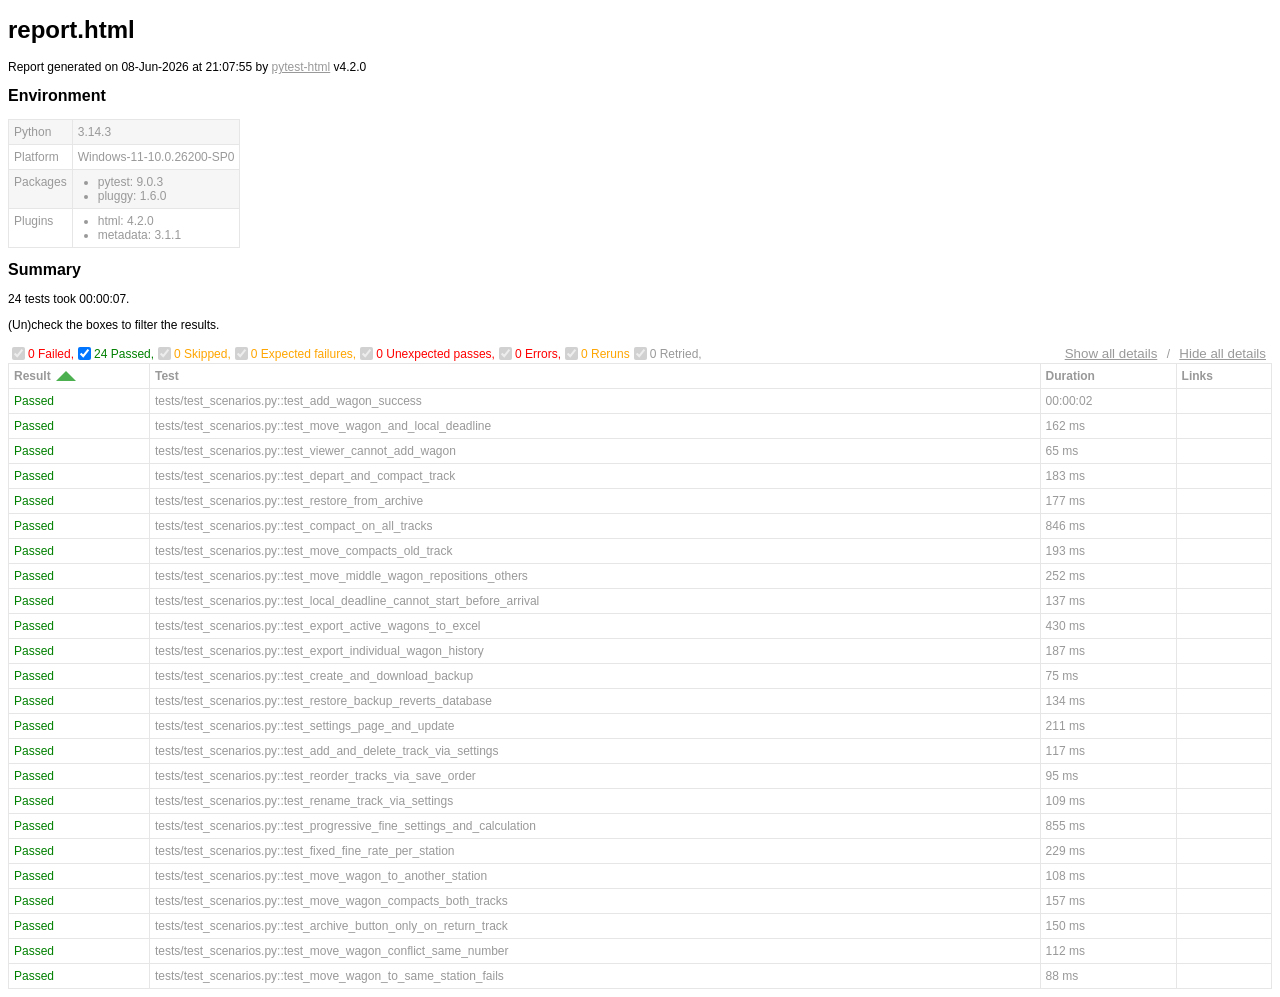
==== commit 87ff0432: "Версия 5.1.0:  тесты" ====
--- a/report.html
+++ b/report.html
@@ -328,8 +328,8 @@
   </head>
   <body>
     <h1 id="title">report.html</h1>
-    <p>Report generated on 08-Jun-2026 at 15:54:06 by <a href="https://pypi.python.org/pypi/pytest-html">pytest-html</a>
-        v4.1.1</p>
+    <p>Report generated on 08-Jun-2026 at 21:07:55 by <a href="https://pypi.python.org/pypi/pytest-html">pytest-html</a>
+        v4.2.0</p>
     <div id="environment-header">
       <h2>Environment</h2>
     </div>
@@ -344,8 +344,9 @@
     <template id="template_results-table__body--empty">
       <tbody class="results-table-row">
         <tr id="not-found-message">
-          <td colspan="4">No results found. Check the filters.</th>
+          <td colspan="4">No results found. Check the filters.</td>
         </tr>
+      </tbody>
     </template>
     <template id="template_results-table__tbody">
       <tbody class="results-table-row">
@@ -356,14 +357,14 @@
             <div class="extraHTML"></div>
             <div class="media">
               <div class="media-container">
-                  <div class="media-container__nav--left"><</div>
+                  <div class="media-container__nav--left">&lt;</div>
                   <div class="media-container__viewport">
                     <img src="" />
                     <video controls>
                       <source src="" type="video/mp4">
                     </video>
                   </div>
-                  <div class="media-container__nav--right">></div>
+                  <div class="media-container__nav--right">&gt;</div>
                 </div>
                 <div class="media__name"></div>
                 <div class="media__counter"></div>
@@ -382,7 +383,7 @@
         <h2>Summary</h2>
         <div class="additional-summary prefix">
         </div>
-        <p class="run-count">17 tests took 00:00:04.</p>
+        <p class="run-count">24 tests took 00:00:07.</p>
         <p class="filter">(Un)check the boxes to filter the results.</p>
         <div class="summary__reload">
           <div class="summary__reload__button hidden" onclick="location.reload()">
@@ -392,20 +393,22 @@
         <div class="summary__spacer"></div>
         <div class="controls">
           <div class="filters">
-            <input checked="true" class="filter" name="filter_checkbox" type="checkbox" data-test-result="failed" disabled/>
+            <input checked="true" class="filter" name="filter_checkbox" type="checkbox" data-test-result="failed" disabled>
             <span class="failed">0 Failed,</span>
-            <input checked="true" class="filter" name="filter_checkbox" type="checkbox" data-test-result="passed" />
-            <span class="passed">17 Passed,</span>
-            <input checked="true" class="filter" name="filter_checkbox" type="checkbox" data-test-result="skipped" disabled/>
+            <input checked="true" class="filter" name="filter_checkbox" type="checkbox" data-test-result="passed" >
+            <span class="passed">24 Passed,</span>
+            <input checked="true" class="filter" name="filter_checkbox" type="checkbox" data-test-result="skipped" disabled>
             <span class="skipped">0 Skipped,</span>
-            <input checked="true" class="filter" name="filter_checkbox" type="checkbox" data-test-result="xfailed" disabled/>
+            <input checked="true" class="filter" name="filter_checkbox" type="checkbox" data-test-result="xfailed" disabled>
             <span class="xfailed">0 Expected failures,</span>
-            <input checked="true" class="filter" name="filter_checkbox" type="checkbox" data-test-result="xpassed" disabled/>
+            <input checked="true" class="filter" name="filter_checkbox" type="checkbox" data-test-result="xpassed" disabled>
             <span class="xpassed">0 Unexpected passes,</span>
-            <input checked="true" class="filter" name="filter_checkbox" type="checkbox" data-test-result="error" disabled/>
+            <input checked="true" class="filter" name="filter_checkbox" type="checkbox" data-test-result="error" disabled>
             <span class="error">0 Errors,</span>
-            <input checked="true" class="filter" name="filter_checkbox" type="checkbox" data-test-result="rerun" disabled/>
+            <input checked="true" class="filter" name="filter_checkbox" type="checkbox" data-test-result="rerun" disabled>
             <span class="rerun">0 Reruns</span>
+            <input checked="true" class="filter" name="filter_checkbox" type="checkbox" data-test-result="retried" disabled>
+            <span class="retried">0 Retried,</span>
           </div>
           <div class="collapse">
             <button id="show_all_details">Show all details</button>&nbsp;/&nbsp;<button id="hide_all_details">Hide all details</button>
@@ -427,9 +430,8 @@
         </tr>
       </thead>
     </table>
-  </body>
   <footer>
-    <div id="data-container" data-jsonblob="{&#34;environment&#34;: {&#34;Python&#34;: &#34;3.8.10&#34;, &#34;Platform&#34;: &#34;Windows-10-10.0.19045-SP0&#34;, &#34;Packages&#34;: {&#34;pytest&#34;: &#34;8.3.5&#34;, &#34;pluggy&#34;: &#34;1.5.0&#34;}, &#34;Plugins&#34;: {&#34;html&#34;: &#34;4.1.1&#34;, &#34;metadata&#34;: &#34;3.1.1&#34;}}, &#34;tests&#34;: {&#34;tests/test_scenarios.py::test_add_wagon_success&#34;: [{&#34;extras&#34;: [], &#34;result&#34;: &#34;Passed&#34;, &#34;testId&#34;: &#34;tests/test_scenarios.py::test_add_wagon_success&#34;, &#34;duration&#34;: &#34;916 ms&#34;, &#34;resultsTableRow&#34;: [&#34;&lt;td class=\&#34;col-result\&#34;&gt;Passed&lt;/td&gt;&#34;, &#34;&lt;td class=\&#34;col-testId\&#34;&gt;tests/test_scenarios.py::test_add_wagon_success&lt;/td&gt;&#34;, &#34;&lt;td class=\&#34;col-duration\&#34;&gt;916 ms&lt;/td&gt;&#34;, &#34;&lt;td class=\&#34;col-links\&#34;&gt;&lt;/td&gt;&#34;], &#34;log&#34;: &#34;No log output captured.&#34;}], &#34;tests/test_scenarios.py::test_move_wagon_and_local_deadline&#34;: [{&#34;extras&#34;: [], &#34;result&#34;: &#34;Passed&#34;, &#34;testId&#34;: &#34;tests/test_scenarios.py::test_move_wagon_and_local_deadline&#34;, &#34;duration&#34;: &#34;168 ms&#34;, &#34;resultsTableRow&#34;: [&#34;&lt;td class=\&#34;col-result\&#34;&gt;Passed&lt;/td&gt;&#34;, &#34;&lt;td class=\&#34;col-testId\&#34;&gt;tests/test_scenarios.py::test_move_wagon_and_local_deadline&lt;/td&gt;&#34;, &#34;&lt;td class=\&#34;col-duration\&#34;&gt;168 ms&lt;/td&gt;&#34;, &#34;&lt;td class=\&#34;col-links\&#34;&gt;&lt;/td&gt;&#34;], &#34;log&#34;: &#34;No log output captured.&#34;}], &#34;tests/test_scenarios.py::test_viewer_cannot_add_wagon&#34;: [{&#34;extras&#34;: [], &#34;result&#34;: &#34;Passed&#34;, &#34;testId&#34;: &#34;tests/test_scenarios.py::test_viewer_cannot_add_wagon&#34;, &#34;duration&#34;: &#34;80 ms&#34;, &#34;resultsTableRow&#34;: [&#34;&lt;td class=\&#34;col-result\&#34;&gt;Passed&lt;/td&gt;&#34;, &#34;&lt;td class=\&#34;col-testId\&#34;&gt;tests/test_scenarios.py::test_viewer_cannot_add_wagon&lt;/td&gt;&#34;, &#34;&lt;td class=\&#34;col-duration\&#34;&gt;80 ms&lt;/td&gt;&#34;, &#34;&lt;td class=\&#34;col-links\&#34;&gt;&lt;/td&gt;&#34;], &#34;log&#34;: &#34;No log output captured.&#34;}], &#34;tests/test_scenarios.py::test_depart_and_compact_track&#34;: [{&#34;extras&#34;: [], &#34;result&#34;: &#34;Passed&#34;, &#34;testId&#34;: &#34;tests/test_scenarios.py::test_depart_and_compact_track&#34;, &#34;duration&#34;: &#34;181 ms&#34;, &#34;resultsTableRow&#34;: [&#34;&lt;td class=\&#34;col-result\&#34;&gt;Passed&lt;/td&gt;&#34;, &#34;&lt;td class=\&#34;col-testId\&#34;&gt;tests/test_scenarios.py::test_depart_and_compact_track&lt;/td&gt;&#34;, &#34;&lt;td class=\&#34;col-duration\&#34;&gt;181 ms&lt;/td&gt;&#34;, &#34;&lt;td class=\&#34;col-links\&#34;&gt;&lt;/td&gt;&#34;], &#34;log&#34;: &#34;No log output captured.&#34;}], &#34;tests/test_scenarios.py::test_restore_from_archive&#34;: [{&#34;extras&#34;: [], &#34;result&#34;: &#34;Passed&#34;, &#34;testId&#34;: &#34;tests/test_scenarios.py::test_restore_from_archive&#34;, &#34;duration&#34;: &#34;174 ms&#34;, &#34;resultsTableRow&#34;: [&#34;&lt;td class=\&#34;col-result\&#34;&gt;Passed&lt;/td&gt;&#34;, &#34;&lt;td class=\&#34;col-testId\&#34;&gt;tests/test_scenarios.py::test_restore_from_archive&lt;/td&gt;&#34;, &#34;&lt;td class=\&#34;col-duration\&#34;&gt;174 ms&lt;/td&gt;&#34;, &#34;&lt;td class=\&#34;col-links\&#34;&gt;&lt;/td&gt;&#34;], &#34;log&#34;: &#34;No log output captured.&#34;}], &#34;tests/test_scenarios.py::test_compact_on_all_tracks&#34;: [{&#34;extras&#34;: [], &#34;result&#34;: &#34;Passed&#34;, &#34;testId&#34;: &#34;tests/test_scenarios.py::test_compact_on_all_tracks&#34;, &#34;duration&#34;: &#34;903 ms&#34;, &#34;resultsTableRow&#34;: [&#34;&lt;td class=\&#34;col-result\&#34;&gt;Passed&lt;/td&gt;&#34;, &#34;&lt;td class=\&#34;col-testId\&#34;&gt;tests/test_scenarios.py::test_compact_on_all_tracks&lt;/td&gt;&#34;, &#34;&lt;td class=\&#34;col-duration\&#34;&gt;903 ms&lt;/td&gt;&#34;, &#34;&lt;td class=\&#34;col-links\&#34;&gt;&lt;/td&gt;&#34;], &#34;log&#34;: &#34;No log output captured.&#34;}], &#34;tests/test_scenarios.py::test_move_compacts_old_track&#34;: [{&#34;extras&#34;: [], &#34;result&#34;: &#34;Passed&#34;, &#34;testId&#34;: &#34;tests/test_scenarios.py::test_move_compacts_old_track&#34;, &#34;duration&#34;: &#34;197 ms&#34;, &#34;resultsTableRow&#34;: [&#34;&lt;td class=\&#34;col-result\&#34;&gt;Passed&lt;/td&gt;&#34;, &#34;&lt;td class=\&#34;col-testId\&#34;&gt;tests/test_scenarios.py::test_move_compacts_old_track&lt;/td&gt;&#34;, &#34;&lt;td class=\&#34;col-duration\&#34;&gt;197 ms&lt;/td&gt;&#34;, &#34;&lt;td class=\&#34;col-links\&#34;&gt;&lt;/td&gt;&#34;], &#34;log&#34;: &#34;No log output captured.&#34;}], &#34;tests/test_scenarios.py::test_move_middle_wagon_repositions_others&#34;: [{&#34;extras&#34;: [], &#34;result&#34;: &#34;Passed&#34;, &#34;testId&#34;: &#34;tests/test_scenarios.py::test_move_middle_wagon_repositions_others&#34;, &#34;duration&#34;: &#34;239 ms&#34;, &#34;resultsTableRow&#34;: [&#34;&lt;td class=\&#34;col-result\&#34;&gt;Passed&lt;/td&gt;&#34;, &#34;&lt;td class=\&#34;col-testId\&#34;&gt;tests/test_scenarios.py::test_move_middle_wagon_repositions_others&lt;/td&gt;&#34;, &#34;&lt;td class=\&#34;col-duration\&#34;&gt;239 ms&lt;/td&gt;&#34;, &#34;&lt;td class=\&#34;col-links\&#34;&gt;&lt;/td&gt;&#34;], &#34;log&#34;: &#34;No log output captured.&#34;}], &#34;tests/test_scenarios.py::test_local_deadline_cannot_start_before_arrival&#34;: [{&#34;extras&#34;: [], &#34;result&#34;: &#34;Passed&#34;, &#34;testId&#34;: &#34;tests/test_scenarios.py::test_local_deadline_cannot_start_before_arrival&#34;, &#34;duration&#34;: &#34;140 ms&#34;, &#34;resultsTableRow&#34;: [&#34;&lt;td class=\&#34;col-result\&#34;&gt;Passed&lt;/td&gt;&#34;, &#34;&lt;td class=\&#34;col-testId\&#34;&gt;tests/test_scenarios.py::test_local_deadline_cannot_start_before_arrival&lt;/td&gt;&#34;, &#34;&lt;td class=\&#34;col-duration\&#34;&gt;140 ms&lt;/td&gt;&#34;, &#34;&lt;td class=\&#34;col-links\&#34;&gt;&lt;/td&gt;&#34;], &#34;log&#34;: &#34;No log output captured.&#34;}], &#34;tests/test_scenarios.py::test_export_active_wagons_to_excel&#34;: [{&#34;extras&#34;: [], &#34;result&#34;: &#34;Passed&#34;, &#34;testId&#34;: &#34;tests/test_scenarios.py::test_export_active_wagons_to_excel&#34;, &#34;duration&#34;: &#34;393 ms&#34;, &#34;resultsTableRow&#34;: [&#34;&lt;td class=\&#34;col-result\&#34;&gt;Passed&lt;/td&gt;&#34;, &#34;&lt;td class=\&#34;col-testId\&#34;&gt;tests/test_scenarios.py::test_export_active_wagons_to_excel&lt;/td&gt;&#34;, &#34;&lt;td class=\&#34;col-duration\&#34;&gt;393 ms&lt;/td&gt;&#34;, &#34;&lt;td class=\&#34;col-links\&#34;&gt;&lt;/td&gt;&#34;], &#34;log&#34;: &#34;No log output captured.&#34;}], &#34;tests/test_scenarios.py::test_export_individual_wagon_history&#34;: [{&#34;extras&#34;: [], &#34;result&#34;: &#34;Passed&#34;, &#34;testId&#34;: &#34;tests/test_scenarios.py::test_export_individual_wagon_history&#34;, &#34;duration&#34;: &#34;194 ms&#34;, &#34;resultsTableRow&#34;: [&#34;&lt;td class=\&#34;col-result\&#34;&gt;Passed&lt;/td&gt;&#34;, &#34;&lt;td class=\&#34;col-testId\&#34;&gt;tests/test_scenarios.py::test_export_individual_wagon_history&lt;/td&gt;&#34;, &#34;&lt;td class=\&#34;col-duration\&#34;&gt;194 ms&lt;/td&gt;&#34;, &#34;&lt;td class=\&#34;col-links\&#34;&gt;&lt;/td&gt;&#34;], &#34;log&#34;: &#34;No log output captured.&#34;}], &#34;tests/test_scenarios.py::test_create_and_download_backup&#34;: [{&#34;extras&#34;: [], &#34;result&#34;: &#34;Passed&#34;, &#34;testId&#34;: &#34;tests/test_scenarios.py::test_create_and_download_backup&#34;, &#34;duration&#34;: &#34;89 ms&#34;, &#34;resultsTableRow&#34;: [&#34;&lt;td class=\&#34;col-result\&#34;&gt;Passed&lt;/td&gt;&#34;, &#34;&lt;td class=\&#34;col-testId\&#34;&gt;tests/test_scenarios.py::test_create_and_download_backup&lt;/td&gt;&#34;, &#34;&lt;td class=\&#34;col-duration\&#34;&gt;89 ms&lt;/td&gt;&#34;, &#34;&lt;td class=\&#34;col-links\&#34;&gt;&lt;/td&gt;&#34;], &#34;log&#34;: &#34;No log output captured.&#34;}], &#34;tests/test_scenarios.py::test_restore_backup_reverts_database&#34;: [{&#34;extras&#34;: [], &#34;result&#34;: &#34;Passed&#34;, &#34;testId&#34;: &#34;tests/test_scenarios.py::test_restore_backup_reverts_database&#34;, &#34;duration&#34;: &#34;148 ms&#34;, &#34;resultsTableRow&#34;: [&#34;&lt;td class=\&#34;col-result\&#34;&gt;Passed&lt;/td&gt;&#34;, &#34;&lt;td class=\&#34;col-testId\&#34;&gt;tests/test_scenarios.py::test_restore_backup_reverts_database&lt;/td&gt;&#34;, &#34;&lt;td class=\&#34;col-duration\&#34;&gt;148 ms&lt;/td&gt;&#34;, &#34;&lt;td class=\&#34;col-links\&#34;&gt;&lt;/td&gt;&#34;], &#34;log&#34;: &#34;No log output captured.&#34;}], &#34;tests/test_scenarios.py::test_settings_page_and_update&#34;: [{&#34;extras&#34;: [], &#34;result&#34;: &#34;Passed&#34;, &#34;testId&#34;: &#34;tests/test_scenarios.py::test_settings_page_and_update&#34;, &#34;duration&#34;: &#34;204 ms&#34;, &#34;resultsTableRow&#34;: [&#34;&lt;td class=\&#34;col-result\&#34;&gt;Passed&lt;/td&gt;&#34;, &#34;&lt;td class=\&#34;col-testId\&#34;&gt;tests/test_scenarios.py::test_settings_page_and_update&lt;/td&gt;&#34;, &#34;&lt;td class=\&#34;col-duration\&#34;&gt;204 ms&lt;/td&gt;&#34;, &#34;&lt;td class=\&#34;col-links\&#34;&gt;&lt;/td&gt;&#34;], &#34;log&#34;: &#34;------------------------------ Captured log call -------------------------------\nWARNING  root:admin.py:320 === POST \u0434\u0430\u043d\u043d\u044b\u0435 \u0434\u043b\u044f station_id=1 ===\nWARNING  root:admin.py:322   refresh_interval = 10\nWARNING  root:admin.py:322   port = 5000\nWARNING  root:admin.py:322   secret_key = testkey\nWARNING  root:admin.py:322   backup_hour = 3\nWARNING  root:admin.py:322   backup_keep_count = 30\nWARNING  root:admin.py:322   log_max_mb = 5\nWARNING  root:admin.py:322   log_backup_count = 5\nWARNING  root:admin.py:322   default_wagon_length = 10.0\nWARNING  root:admin.py:322   wagon_spacing = 50.0\nWARNING  root:admin.py:323 =================================\nWARNING  root:admin.py:407 === \u0421\u041e\u0425\u0420\u0410\u041d\u0401\u041d\u041d\u042b\u0415 \u041d\u0410\u0421\u0422\u0420\u041e\u0419\u041a\u0418 \u0414\u041b\u042f station_id=1 ===\nWARNING  root:admin.py:409   overstay_progressive = 0\nWARNING  root:admin.py:409   overstay_fixed_rate = 2000\nWARNING  root:admin.py:409   overstay_range1_limit = 4\nWARNING  root:admin.py:409   overstay_range1_rate = 2000\nWARNING  root:admin.py:409   overstay_range2_limit = 7\nWARNING  root:admin.py:409   overstay_range2_rate = 2400\nWARNING  root:admin.py:409   overstay_range3_rate = 3000\nWARNING  root:admin.py:410 ============================================\n\n&#34;}], &#34;tests/test_scenarios.py::test_add_and_delete_track_via_settings&#34;: [{&#34;extras&#34;: [], &#34;result&#34;: &#34;Passed&#34;, &#34;testId&#34;: &#34;tests/test_scenarios.py::test_add_and_delete_track_via_settings&#34;, &#34;duration&#34;: &#34;128 ms&#34;, &#34;resultsTableRow&#34;: [&#34;&lt;td class=\&#34;col-result\&#34;&gt;Passed&lt;/td&gt;&#34;, &#34;&lt;td class=\&#34;col-testId\&#34;&gt;tests/test_scenarios.py::test_add_and_delete_track_via_settings&lt;/td&gt;&#34;, &#34;&lt;td class=\&#34;col-duration\&#34;&gt;128 ms&lt;/td&gt;&#34;, &#34;&lt;td class=\&#34;col-links\&#34;&gt;&lt;/td&gt;&#34;], &#34;log&#34;: &#34;------------------------------ Captured log call -------------------------------\nWARNING  root:admin.py:320 === POST \u0434\u0430\u043d\u043d\u044b\u0435 \u0434\u043b\u044f station_id=1 ===\nWARNING  root:admin.py:322   action = add_track\nWARNING  root:admin.py:322   track_name = \u0422\u0435\u0441\u0442\u043e\u0432\u044b\u0439 \u043f\u0443\u0442\u044c\nWARNING  root:admin.py:322   track_length = 500\nWARNING  root:admin.py:322   track_type = normal\nWARNING  root:admin.py:323 =================================\nWARNING  root:admin.py:320 === POST \u0434\u0430\u043d\u043d\u044b\u0435 \u0434\u043b\u044f station_id=1 ===\nWARNING  root:admin.py:322   action = delete_track\nWARNING  root:admin.py:322   track_id = 17\nWARNING  root:admin.py:323 =================================\n\n&#34;}], &#34;tests/test_scenarios.py::test_reorder_tracks_via_save_order&#34;: [{&#34;extras&#34;: [], &#34;result&#34;: &#34;Passed&#34;, &#34;testId&#34;: &#34;tests/test_scenarios.py::test_reorder_tracks_via_save_order&#34;, &#34;duration&#34;: &#34;101 ms&#34;, &#34;resultsTableRow&#34;: [&#34;&lt;td class=\&#34;col-result\&#34;&gt;Passed&lt;/td&gt;&#34;, &#34;&lt;td class=\&#34;col-testId\&#34;&gt;tests/test_scenarios.py::test_reorder_tracks_via_save_order&lt;/td&gt;&#34;, &#34;&lt;td class=\&#34;col-duration\&#34;&gt;101 ms&lt;/td&gt;&#34;, &#34;&lt;td class=\&#34;col-links\&#34;&gt;&lt;/td&gt;&#34;], &#34;log&#34;: &#34;No log output captured.&#34;}], &#34;tests/test_scenarios.py::test_rename_track_via_settings&#34;: [{&#34;extras&#34;: [], &#34;result&#34;: &#34;Passed&#34;, &#34;testId&#34;: &#34;tests/test_scenarios.py::test_rename_track_via_settings&#34;, &#34;duration&#34;: &#34;123 ms&#34;, &#34;resultsTableRow&#34;: [&#34;&lt;td class=\&#34;col-result\&#34;&gt;Passed&lt;/td&gt;&#34;, &#34;&lt;td class=\&#34;col-testId\&#34;&gt;tests/test_scenarios.py::test_rename_track_via_settings&lt;/td&gt;&#34;, &#34;&lt;td class=\&#34;col-duration\&#34;&gt;123 ms&lt;/td&gt;&#34;, &#34;&lt;td class=\&#34;col-links\&#34;&gt;&lt;/td&gt;&#34;], &#34;log&#34;: &#34;------------------------------ Captured log call -------------------------------\nWARNING  root:admin.py:320 === POST \u0434\u0430\u043d\u043d\u044b\u0435 \u0434\u043b\u044f station_id=1 ===\nWARNING  root:admin.py:322   action = edit_track\nWARNING  root:admin.py:322   track_id = 1\nWARNING  root:admin.py:322   track_name = \u0421\u0442. \u0427\u0435\u0440\u043a\u0430\u0441\u043e\u0432 \u041a\u0430\u043c\u0435\u043d\u044c (\u043f\u0435\u0440\u0435\u0438\u043c\u0435\u043d\u043e\u0432\u0430\u043d)\nWARNING  root:admin.py:322   track_length = 750.0\nWARNING  root:admin.py:322   track_type = normal\nWARNING  root:admin.py:323 =================================\n\n&#34;}]}, &#34;renderCollapsed&#34;: [&#34;passed&#34;], &#34;initialSort&#34;: &#34;result&#34;, &#34;title&#34;: &#34;report.html&#34;}"></div>
+    <div id="data-container" data-jsonblob="{&#34;environment&#34;: {&#34;Python&#34;: &#34;3.14.3&#34;, &#34;Platform&#34;: &#34;Windows-11-10.0.26200-SP0&#34;, &#34;Packages&#34;: {&#34;pytest&#34;: &#34;9.0.3&#34;, &#34;pluggy&#34;: &#34;1.6.0&#34;}, &#34;Plugins&#34;: {&#34;html&#34;: &#34;4.2.0&#34;, &#34;metadata&#34;: &#34;3.1.1&#34;}}, &#34;tests&#34;: {&#34;tests/test_scenarios.py::test_add_wagon_success&#34;: [{&#34;extras&#34;: [], &#34;result&#34;: &#34;Passed&#34;, &#34;testId&#34;: &#34;tests/test_scenarios.py::test_add_wagon_success&#34;, &#34;duration&#34;: &#34;00:00:02&#34;, &#34;resultsTableRow&#34;: [&#34;&lt;td class=\&#34;col-result\&#34;&gt;Passed&lt;/td&gt;&#34;, &#34;&lt;td class=\&#34;col-testId\&#34;&gt;tests/test_scenarios.py::test_add_wagon_success&lt;/td&gt;&#34;, &#34;&lt;td class=\&#34;col-duration\&#34;&gt;00:00:02&lt;/td&gt;&#34;, &#34;&lt;td class=\&#34;col-links\&#34;&gt;&lt;/td&gt;&#34;], &#34;log&#34;: &#34;No log output captured.&#34;}], &#34;tests/test_scenarios.py::test_move_wagon_and_local_deadline&#34;: [{&#34;extras&#34;: [], &#34;result&#34;: &#34;Passed&#34;, &#34;testId&#34;: &#34;tests/test_scenarios.py::test_move_wagon_and_local_deadline&#34;, &#34;duration&#34;: &#34;162 ms&#34;, &#34;resultsTableRow&#34;: [&#34;&lt;td class=\&#34;col-result\&#34;&gt;Passed&lt;/td&gt;&#34;, &#34;&lt;td class=\&#34;col-testId\&#34;&gt;tests/test_scenarios.py::test_move_wagon_and_local_deadline&lt;/td&gt;&#34;, &#34;&lt;td class=\&#34;col-duration\&#34;&gt;162 ms&lt;/td&gt;&#34;, &#34;&lt;td class=\&#34;col-links\&#34;&gt;&lt;/td&gt;&#34;], &#34;log&#34;: &#34;No log output captured.&#34;}], &#34;tests/test_scenarios.py::test_viewer_cannot_add_wagon&#34;: [{&#34;extras&#34;: [], &#34;result&#34;: &#34;Passed&#34;, &#34;testId&#34;: &#34;tests/test_scenarios.py::test_viewer_cannot_add_wagon&#34;, &#34;duration&#34;: &#34;65 ms&#34;, &#34;resultsTableRow&#34;: [&#34;&lt;td class=\&#34;col-result\&#34;&gt;Passed&lt;/td&gt;&#34;, &#34;&lt;td class=\&#34;col-testId\&#34;&gt;tests/test_scenarios.py::test_viewer_cannot_add_wagon&lt;/td&gt;&#34;, &#34;&lt;td class=\&#34;col-duration\&#34;&gt;65 ms&lt;/td&gt;&#34;, &#34;&lt;td class=\&#34;col-links\&#34;&gt;&lt;/td&gt;&#34;], &#34;log&#34;: &#34;No log output captured.&#34;}], &#34;tests/test_scenarios.py::test_depart_and_compact_track&#34;: [{&#34;extras&#34;: [], &#34;result&#34;: &#34;Passed&#34;, &#34;testId&#34;: &#34;tests/test_scenarios.py::test_depart_and_compact_track&#34;, &#34;duration&#34;: &#34;183 ms&#34;, &#34;resultsTableRow&#34;: [&#34;&lt;td class=\&#34;col-result\&#34;&gt;Passed&lt;/td&gt;&#34;, &#34;&lt;td class=\&#34;col-testId\&#34;&gt;tests/test_scenarios.py::test_depart_and_compact_track&lt;/td&gt;&#34;, &#34;&lt;td class=\&#34;col-duration\&#34;&gt;183 ms&lt;/td&gt;&#34;, &#34;&lt;td class=\&#34;col-links\&#34;&gt;&lt;/td&gt;&#34;], &#34;log&#34;: &#34;No log output captured.&#34;}], &#34;tests/test_scenarios.py::test_restore_from_archive&#34;: [{&#34;extras&#34;: [], &#34;result&#34;: &#34;Passed&#34;, &#34;testId&#34;: &#34;tests/test_scenarios.py::test_restore_from_archive&#34;, &#34;duration&#34;: &#34;177 ms&#34;, &#34;resultsTableRow&#34;: [&#34;&lt;td class=\&#34;col-result\&#34;&gt;Passed&lt;/td&gt;&#34;, &#34;&lt;td class=\&#34;col-testId\&#34;&gt;tests/test_scenarios.py::test_restore_from_archive&lt;/td&gt;&#34;, &#34;&lt;td class=\&#34;col-duration\&#34;&gt;177 ms&lt;/td&gt;&#34;, &#34;&lt;td class=\&#34;col-links\&#34;&gt;&lt;/td&gt;&#34;], &#34;log&#34;: &#34;No log output captured.&#34;}], &#34;tests/test_scenarios.py::test_compact_on_all_tracks&#34;: [{&#34;extras&#34;: [], &#34;result&#34;: &#34;Passed&#34;, &#34;testId&#34;: &#34;tests/test_scenarios.py::test_compact_on_all_tracks&#34;, &#34;duration&#34;: &#34;846 ms&#34;, &#34;resultsTableRow&#34;: [&#34;&lt;td class=\&#34;col-result\&#34;&gt;Passed&lt;/td&gt;&#34;, &#34;&lt;td class=\&#34;col-testId\&#34;&gt;tests/test_scenarios.py::test_compact_on_all_tracks&lt;/td&gt;&#34;, &#34;&lt;td class=\&#34;col-duration\&#34;&gt;846 ms&lt;/td&gt;&#34;, &#34;&lt;td class=\&#34;col-links\&#34;&gt;&lt;/td&gt;&#34;], &#34;log&#34;: &#34;No log output captured.&#34;}], &#34;tests/test_scenarios.py::test_move_compacts_old_track&#34;: [{&#34;extras&#34;: [], &#34;result&#34;: &#34;Passed&#34;, &#34;testId&#34;: &#34;tests/test_scenarios.py::test_move_compacts_old_track&#34;, &#34;duration&#34;: &#34;193 ms&#34;, &#34;resultsTableRow&#34;: [&#34;&lt;td class=\&#34;col-result\&#34;&gt;Passed&lt;/td&gt;&#34;, &#34;&lt;td class=\&#34;col-testId\&#34;&gt;tests/test_scenarios.py::test_move_compacts_old_track&lt;/td&gt;&#34;, &#34;&lt;td class=\&#34;col-duration\&#34;&gt;193 ms&lt;/td&gt;&#34;, &#34;&lt;td class=\&#34;col-links\&#34;&gt;&lt;/td&gt;&#34;], &#34;log&#34;: &#34;No log output captured.&#34;}], &#34;tests/test_scenarios.py::test_move_middle_wagon_repositions_others&#34;: [{&#34;extras&#34;: [], &#34;result&#34;: &#34;Passed&#34;, &#34;testId&#34;: &#34;tests/test_scenarios.py::test_move_middle_wagon_repositions_others&#34;, &#34;duration&#34;: &#34;252 ms&#34;, &#34;resultsTableRow&#34;: [&#34;&lt;td class=\&#34;col-result\&#34;&gt;Passed&lt;/td&gt;&#34;, &#34;&lt;td class=\&#34;col-testId\&#34;&gt;tests/test_scenarios.py::test_move_middle_wagon_repositions_others&lt;/td&gt;&#34;, &#34;&lt;td class=\&#34;col-duration\&#34;&gt;252 ms&lt;/td&gt;&#34;, &#34;&lt;td class=\&#34;col-links\&#34;&gt;&lt;/td&gt;&#34;], &#34;log&#34;: &#34;No log output captured.&#34;}], &#34;tests/test_scenarios.py::test_local_deadline_cannot_start_before_arrival&#34;: [{&#34;extras&#34;: [], &#34;result&#34;: &#34;Passed&#34;, &#34;testId&#34;: &#34;tests/test_scenarios.py::test_local_deadline_cannot_start_before_arrival&#34;, &#34;duration&#34;: &#34;137 ms&#34;, &#34;resultsTableRow&#34;: [&#34;&lt;td class=\&#34;col-result\&#34;&gt;Passed&lt;/td&gt;&#34;, &#34;&lt;td class=\&#34;col-testId\&#34;&gt;tests/test_scenarios.py::test_local_deadline_cannot_start_before_arrival&lt;/td&gt;&#34;, &#34;&lt;td class=\&#34;col-duration\&#34;&gt;137 ms&lt;/td&gt;&#34;, &#34;&lt;td class=\&#34;col-links\&#34;&gt;&lt;/td&gt;&#34;], &#34;log&#34;: &#34;No log output captured.&#34;}], &#34;tests/test_scenarios.py::test_export_active_wagons_to_excel&#34;: [{&#34;extras&#34;: [], &#34;result&#34;: &#34;Passed&#34;, &#34;testId&#34;: &#34;tests/test_scenarios.py::test_export_active_wagons_to_excel&#34;, &#34;duration&#34;: &#34;430 ms&#34;, &#34;resultsTableRow&#34;: [&#34;&lt;td class=\&#34;col-result\&#34;&gt;Passed&lt;/td&gt;&#34;, &#34;&lt;td class=\&#34;col-testId\&#34;&gt;tests/test_scenarios.py::test_export_active_wagons_to_excel&lt;/td&gt;&#34;, &#34;&lt;td class=\&#34;col-duration\&#34;&gt;430 ms&lt;/td&gt;&#34;, &#34;&lt;td class=\&#34;col-links\&#34;&gt;&lt;/td&gt;&#34;], &#34;log&#34;: &#34;No log output captured.&#34;}], &#34;tests/test_scenarios.py::test_export_individual_wagon_history&#34;: [{&#34;extras&#34;: [], &#34;result&#34;: &#34;Passed&#34;, &#34;testId&#34;: &#34;tests/test_scenarios.py::test_export_individual_wagon_history&#34;, &#34;duration&#34;: &#34;187 ms&#34;, &#34;resultsTableRow&#34;: [&#34;&lt;td class=\&#34;col-result\&#34;&gt;Passed&lt;/td&gt;&#34;, &#34;&lt;td class=\&#34;col-testId\&#34;&gt;tests/test_scenarios.py::test_export_individual_wagon_history&lt;/td&gt;&#34;, &#34;&lt;td class=\&#34;col-duration\&#34;&gt;187 ms&lt;/td&gt;&#34;, &#34;&lt;td class=\&#34;col-links\&#34;&gt;&lt;/td&gt;&#34;], &#34;log&#34;: &#34;No log output captured.&#34;}], &#34;tests/test_scenarios.py::test_create_and_download_backup&#34;: [{&#34;extras&#34;: [], &#34;result&#34;: &#34;Passed&#34;, &#34;testId&#34;: &#34;tests/test_scenarios.py::test_create_and_download_backup&#34;, &#34;duration&#34;: &#34;75 ms&#34;, &#34;resultsTableRow&#34;: [&#34;&lt;td class=\&#34;col-result\&#34;&gt;Passed&lt;/td&gt;&#34;, &#34;&lt;td class=\&#34;col-testId\&#34;&gt;tests/test_scenarios.py::test_create_and_download_backup&lt;/td&gt;&#34;, &#34;&lt;td class=\&#34;col-duration\&#34;&gt;75 ms&lt;/td&gt;&#34;, &#34;&lt;td class=\&#34;col-links\&#34;&gt;&lt;/td&gt;&#34;], &#34;log&#34;: &#34;No log output captured.&#34;}], &#34;tests/test_scenarios.py::test_restore_backup_reverts_database&#34;: [{&#34;extras&#34;: [], &#34;result&#34;: &#34;Passed&#34;, &#34;testId&#34;: &#34;tests/test_scenarios.py::test_restore_backup_reverts_database&#34;, &#34;duration&#34;: &#34;134 ms&#34;, &#34;resultsTableRow&#34;: [&#34;&lt;td class=\&#34;col-result\&#34;&gt;Passed&lt;/td&gt;&#34;, &#34;&lt;td class=\&#34;col-testId\&#34;&gt;tests/test_scenarios.py::test_restore_backup_reverts_database&lt;/td&gt;&#34;, &#34;&lt;td class=\&#34;col-duration\&#34;&gt;134 ms&lt;/td&gt;&#34;, &#34;&lt;td class=\&#34;col-links\&#34;&gt;&lt;/td&gt;&#34;], &#34;log&#34;: &#34;No log output captured.&#34;}], &#34;tests/test_scenarios.py::test_settings_page_and_update&#34;: [{&#34;extras&#34;: [], &#34;result&#34;: &#34;Passed&#34;, &#34;testId&#34;: &#34;tests/test_scenarios.py::test_settings_page_and_update&#34;, &#34;duration&#34;: &#34;211 ms&#34;, &#34;resultsTableRow&#34;: [&#34;&lt;td class=\&#34;col-result\&#34;&gt;Passed&lt;/td&gt;&#34;, &#34;&lt;td class=\&#34;col-testId\&#34;&gt;tests/test_scenarios.py::test_settings_page_and_update&lt;/td&gt;&#34;, &#34;&lt;td class=\&#34;col-duration\&#34;&gt;211 ms&lt;/td&gt;&#34;, &#34;&lt;td class=\&#34;col-links\&#34;&gt;&lt;/td&gt;&#34;], &#34;log&#34;: &#34;------------------------------ Captured log call -------------------------------\nWARNING  root:admin.py:320 === POST \u0434\u0430\u043d\u043d\u044b\u0435 \u0434\u043b\u044f station_id=1 ===\nWARNING  root:admin.py:322   refresh_interval = 10\nWARNING  root:admin.py:322   port = 5000\nWARNING  root:admin.py:322   secret_key = testkey\nWARNING  root:admin.py:322   backup_hour = 3\nWARNING  root:admin.py:322   backup_keep_count = 30\nWARNING  root:admin.py:322   log_max_mb = 5\nWARNING  root:admin.py:322   log_backup_count = 5\nWARNING  root:admin.py:322   default_wagon_length = 10.0\nWARNING  root:admin.py:322   wagon_spacing = 50.0\nWARNING  root:admin.py:323 =================================\nWARNING  root:admin.py:407 === \u0421\u041e\u0425\u0420\u0410\u041d\u0401\u041d\u041d\u042b\u0415 \u041d\u0410\u0421\u0422\u0420\u041e\u0419\u041a\u0418 \u0414\u041b\u042f station_id=1 ===\nWARNING  root:admin.py:409   overstay_progressive = 0\nWARNING  root:admin.py:409   overstay_fixed_rate = 2000\nWARNING  root:admin.py:409   overstay_range1_limit = 4\nWARNING  root:admin.py:409   overstay_range1_rate = 2000\nWARNING  root:admin.py:409   overstay_range2_limit = 7\nWARNING  root:admin.py:409   overstay_range2_rate = 2400\nWARNING  root:admin.py:409   overstay_range3_rate = 3000\nWARNING  root:admin.py:410 ============================================\n\n&#34;}], &#34;tests/test_scenarios.py::test_add_and_delete_track_via_settings&#34;: [{&#34;extras&#34;: [], &#34;result&#34;: &#34;Passed&#34;, &#34;testId&#34;: &#34;tests/test_scenarios.py::test_add_and_delete_track_via_settings&#34;, &#34;duration&#34;: &#34;117 ms&#34;, &#34;resultsTableRow&#34;: [&#34;&lt;td class=\&#34;col-result\&#34;&gt;Passed&lt;/td&gt;&#34;, &#34;&lt;td class=\&#34;col-testId\&#34;&gt;tests/test_scenarios.py::test_add_and_delete_track_via_settings&lt;/td&gt;&#34;, &#34;&lt;td class=\&#34;col-duration\&#34;&gt;117 ms&lt;/td&gt;&#34;, &#34;&lt;td class=\&#34;col-links\&#34;&gt;&lt;/td&gt;&#34;], &#34;log&#34;: &#34;------------------------------ Captured log call -------------------------------\nWARNING  root:admin.py:320 === POST \u0434\u0430\u043d\u043d\u044b\u0435 \u0434\u043b\u044f station_id=1 ===\nWARNING  root:admin.py:322   action = add_track\nWARNING  root:admin.py:322   track_name = \u0422\u0435\u0441\u0442\u043e\u0432\u044b\u0439 \u043f\u0443\u0442\u044c\nWARNING  root:admin.py:322   track_length = 500\nWARNING  root:admin.py:322   track_type = normal\nWARNING  root:admin.py:323 =================================\nWARNING  root:admin.py:320 === POST \u0434\u0430\u043d\u043d\u044b\u0435 \u0434\u043b\u044f station_id=1 ===\nWARNING  root:admin.py:322   action = delete_track\nWARNING  root:admin.py:322   track_id = 17\nWARNING  root:admin.py:323 =================================\n\n&#34;}], &#34;tests/test_scenarios.py::test_reorder_tracks_via_save_order&#34;: [{&#34;extras&#34;: [], &#34;result&#34;: &#34;Passed&#34;, &#34;testId&#34;: &#34;tests/test_scenarios.py::test_reorder_tracks_via_save_order&#34;, &#34;duration&#34;: &#34;95 ms&#34;, &#34;resultsTableRow&#34;: [&#34;&lt;td class=\&#34;col-result\&#34;&gt;Passed&lt;/td&gt;&#34;, &#34;&lt;td class=\&#34;col-testId\&#34;&gt;tests/test_scenarios.py::test_reorder_tracks_via_save_order&lt;/td&gt;&#34;, &#34;&lt;td class=\&#34;col-duration\&#34;&gt;95 ms&lt;/td&gt;&#34;, &#34;&lt;td class=\&#34;col-links\&#34;&gt;&lt;/td&gt;&#34;], &#34;log&#34;: &#34;No log output captured.&#34;}], &#34;tests/test_scenarios.py::test_rename_track_via_settings&#34;: [{&#34;extras&#34;: [], &#34;result&#34;: &#34;Passed&#34;, &#34;testId&#34;: &#34;tests/test_scenarios.py::test_rename_track_via_settings&#34;, &#34;duration&#34;: &#34;109 ms&#34;, &#34;resultsTableRow&#34;: [&#34;&lt;td class=\&#34;col-result\&#34;&gt;Passed&lt;/td&gt;&#34;, &#34;&lt;td class=\&#34;col-testId\&#34;&gt;tests/test_scenarios.py::test_rename_track_via_settings&lt;/td&gt;&#34;, &#34;&lt;td class=\&#34;col-duration\&#34;&gt;109 ms&lt;/td&gt;&#34;, &#34;&lt;td class=\&#34;col-links\&#34;&gt;&lt;/td&gt;&#34;], &#34;log&#34;: &#34;------------------------------ Captured log call -------------------------------\nWARNING  root:admin.py:320 === POST \u0434\u0430\u043d\u043d\u044b\u0435 \u0434\u043b\u044f station_id=1 ===\nWARNING  root:admin.py:322   action = edit_track\nWARNING  root:admin.py:322   track_id = 1\nWARNING  root:admin.py:322   track_name = \u0421\u0442. \u0427\u0435\u0440\u043a\u0430\u0441\u043e\u0432 \u041a\u0430\u043c\u0435\u043d\u044c (\u043f\u0435\u0440\u0435\u0438\u043c\u0435\u043d\u043e\u0432\u0430\u043d)\nWARNING  root:admin.py:322   track_length = 750.0\nWARNING  root:admin.py:322   track_type = normal\nWARNING  root:admin.py:323 =================================\n\n&#34;}], &#34;tests/test_scenarios.py::test_progressive_fine_settings_and_calculation&#34;: [{&#34;extras&#34;: [], &#34;result&#34;: &#34;Passed&#34;, &#34;testId&#34;: &#34;tests/test_scenarios.py::test_progressive_fine_settings_and_calculation&#34;, &#34;duration&#34;: &#34;855 ms&#34;, &#34;resultsTableRow&#34;: [&#34;&lt;td class=\&#34;col-result\&#34;&gt;Passed&lt;/td&gt;&#34;, &#34;&lt;td class=\&#34;col-testId\&#34;&gt;tests/test_scenarios.py::test_progressive_fine_settings_and_calculation&lt;/td&gt;&#34;, &#34;&lt;td class=\&#34;col-duration\&#34;&gt;855 ms&lt;/td&gt;&#34;, &#34;&lt;td class=\&#34;col-links\&#34;&gt;&lt;/td&gt;&#34;], &#34;log&#34;: &#34;------------------------------ Captured log call -------------------------------\nWARNING  root:admin.py:320 === POST \u0434\u0430\u043d\u043d\u044b\u0435 \u0434\u043b\u044f station_id=2 ===\nWARNING  root:admin.py:322   overstay_progressive = 1\nWARNING  root:admin.py:322   overstay_fixed_rate = 2000\nWARNING  root:admin.py:322   overstay_range1_limit = 3\nWARNING  root:admin.py:322   overstay_range1_rate = 1000\nWARNING  root:admin.py:322   overstay_range2_limit = 5\nWARNING  root:admin.py:322   overstay_range2_rate = 1500\nWARNING  root:admin.py:322   overstay_range3_rate = 2000\nWARNING  root:admin.py:322   port = 5000\nWARNING  root:admin.py:322   secret_key = test\nWARNING  root:admin.py:322   backup_hour = 3\nWARNING  root:admin.py:322   backup_keep_count = 30\nWARNING  root:admin.py:322   log_max_mb = 5\nWARNING  root:admin.py:322   log_backup_count = 5\nWARNING  root:admin.py:322   refresh_interval = 5\nWARNING  root:admin.py:322   default_wagon_length = 10.0\nWARNING  root:admin.py:322   wagon_spacing = 50.0\nWARNING  root:admin.py:323 =================================\nWARNING  root:admin.py:407 === \u0421\u041e\u0425\u0420\u0410\u041d\u0401\u041d\u041d\u042b\u0415 \u041d\u0410\u0421\u0422\u0420\u041e\u0419\u041a\u0418 \u0414\u041b\u042f station_id=2 ===\nWARNING  root:admin.py:409   overstay_progressive = 1\nWARNING  root:admin.py:409   overstay_fixed_rate = 2000\nWARNING  root:admin.py:409   overstay_range1_limit = 3\nWARNING  root:admin.py:409   overstay_range1_rate = 1000\nWARNING  root:admin.py:409   overstay_range2_limit = 5\nWARNING  root:admin.py:409   overstay_range2_rate = 1500\nWARNING  root:admin.py:409   overstay_range3_rate = 2000\nWARNING  root:admin.py:410 ============================================\n\n&#34;}], &#34;tests/test_scenarios.py::test_fixed_fine_rate_per_station&#34;: [{&#34;extras&#34;: [], &#34;result&#34;: &#34;Passed&#34;, &#34;testId&#34;: &#34;tests/test_scenarios.py::test_fixed_fine_rate_per_station&#34;, &#34;duration&#34;: &#34;229 ms&#34;, &#34;resultsTableRow&#34;: [&#34;&lt;td class=\&#34;col-result\&#34;&gt;Passed&lt;/td&gt;&#34;, &#34;&lt;td class=\&#34;col-testId\&#34;&gt;tests/test_scenarios.py::test_fixed_fine_rate_per_station&lt;/td&gt;&#34;, &#34;&lt;td class=\&#34;col-duration\&#34;&gt;229 ms&lt;/td&gt;&#34;, &#34;&lt;td class=\&#34;col-links\&#34;&gt;&lt;/td&gt;&#34;], &#34;log&#34;: &#34;------------------------------ Captured log call -------------------------------\nWARNING  root:admin.py:320 === POST \u0434\u0430\u043d\u043d\u044b\u0435 \u0434\u043b\u044f station_id=1 ===\nWARNING  root:admin.py:322   overstay_progressive = 0\nWARNING  root:admin.py:322   overstay_fixed_rate = 3000\nWARNING  root:admin.py:322   overstay_range1_limit = 4\nWARNING  root:admin.py:322   overstay_range1_rate = 1000\nWARNING  root:admin.py:322   overstay_range2_limit = 7\nWARNING  root:admin.py:322   overstay_range2_rate = 1500\nWARNING  root:admin.py:322   overstay_range3_rate = 2000\nWARNING  root:admin.py:322   port = 5000\nWARNING  root:admin.py:322   secret_key = test\nWARNING  root:admin.py:322   backup_hour = 3\nWARNING  root:admin.py:322   backup_keep_count = 30\nWARNING  root:admin.py:322   log_max_mb = 5\nWARNING  root:admin.py:322   log_backup_count = 5\nWARNING  root:admin.py:322   refresh_interval = 5\nWARNING  root:admin.py:322   default_wagon_length = 10.0\nWARNING  root:admin.py:322   wagon_spacing = 50.0\nWARNING  root:admin.py:323 =================================\nWARNING  root:admin.py:407 === \u0421\u041e\u0425\u0420\u0410\u041d\u0401\u041d\u041d\u042b\u0415 \u041d\u0410\u0421\u0422\u0420\u041e\u0419\u041a\u0418 \u0414\u041b\u042f station_id=1 ===\nWARNING  root:admin.py:409   overstay_progressive = 0\nWARNING  root:admin.py:409   overstay_fixed_rate = 3000\nWARNING  root:admin.py:409   overstay_range1_limit = 4\nWARNING  root:admin.py:409   overstay_range1_rate = 1000\nWARNING  root:admin.py:409   overstay_range2_limit = 7\nWARNING  root:admin.py:409   overstay_range2_rate = 1500\nWARNING  root:admin.py:409   overstay_range3_rate = 2000\nWARNING  root:admin.py:410 ============================================\n\n&#34;}], &#34;tests/test_scenarios.py::test_move_wagon_to_another_station&#34;: [{&#34;extras&#34;: [], &#34;result&#34;: &#34;Passed&#34;, &#34;testId&#34;: &#34;tests/test_scenarios.py::test_move_wagon_to_another_station&#34;, &#34;duration&#34;: &#34;108 ms&#34;, &#34;resultsTableRow&#34;: [&#34;&lt;td class=\&#34;col-result\&#34;&gt;Passed&lt;/td&gt;&#34;, &#34;&lt;td class=\&#34;col-testId\&#34;&gt;tests/test_scenarios.py::test_move_wagon_to_another_station&lt;/td&gt;&#34;, &#34;&lt;td class=\&#34;col-duration\&#34;&gt;108 ms&lt;/td&gt;&#34;, &#34;&lt;td class=\&#34;col-links\&#34;&gt;&lt;/td&gt;&#34;], &#34;log&#34;: &#34;No log output captured.&#34;}], &#34;tests/test_scenarios.py::test_move_wagon_compacts_both_tracks&#34;: [{&#34;extras&#34;: [], &#34;result&#34;: &#34;Passed&#34;, &#34;testId&#34;: &#34;tests/test_scenarios.py::test_move_wagon_compacts_both_tracks&#34;, &#34;duration&#34;: &#34;157 ms&#34;, &#34;resultsTableRow&#34;: [&#34;&lt;td class=\&#34;col-result\&#34;&gt;Passed&lt;/td&gt;&#34;, &#34;&lt;td class=\&#34;col-testId\&#34;&gt;tests/test_scenarios.py::test_move_wagon_compacts_both_tracks&lt;/td&gt;&#34;, &#34;&lt;td class=\&#34;col-duration\&#34;&gt;157 ms&lt;/td&gt;&#34;, &#34;&lt;td class=\&#34;col-links\&#34;&gt;&lt;/td&gt;&#34;], &#34;log&#34;: &#34;No log output captured.&#34;}], &#34;tests/test_scenarios.py::test_archive_button_only_on_return_track&#34;: [{&#34;extras&#34;: [], &#34;result&#34;: &#34;Passed&#34;, &#34;testId&#34;: &#34;tests/test_scenarios.py::test_archive_button_only_on_return_track&#34;, &#34;duration&#34;: &#34;150 ms&#34;, &#34;resultsTableRow&#34;: [&#34;&lt;td class=\&#34;col-result\&#34;&gt;Passed&lt;/td&gt;&#34;, &#34;&lt;td class=\&#34;col-testId\&#34;&gt;tests/test_scenarios.py::test_archive_button_only_on_return_track&lt;/td&gt;&#34;, &#34;&lt;td class=\&#34;col-duration\&#34;&gt;150 ms&lt;/td&gt;&#34;, &#34;&lt;td class=\&#34;col-links\&#34;&gt;&lt;/td&gt;&#34;], &#34;log&#34;: &#34;No log output captured.&#34;}], &#34;tests/test_scenarios.py::test_move_wagon_conflict_same_number&#34;: [{&#34;extras&#34;: [], &#34;result&#34;: &#34;Passed&#34;, &#34;testId&#34;: &#34;tests/test_scenarios.py::test_move_wagon_conflict_same_number&#34;, &#34;duration&#34;: &#34;112 ms&#34;, &#34;resultsTableRow&#34;: [&#34;&lt;td class=\&#34;col-result\&#34;&gt;Passed&lt;/td&gt;&#34;, &#34;&lt;td class=\&#34;col-testId\&#34;&gt;tests/test_scenarios.py::test_move_wagon_conflict_same_number&lt;/td&gt;&#34;, &#34;&lt;td class=\&#34;col-duration\&#34;&gt;112 ms&lt;/td&gt;&#34;, &#34;&lt;td class=\&#34;col-links\&#34;&gt;&lt;/td&gt;&#34;], &#34;log&#34;: &#34;No log output captured.&#34;}], &#34;tests/test_scenarios.py::test_move_wagon_to_same_station_fails&#34;: [{&#34;extras&#34;: [], &#34;result&#34;: &#34;Passed&#34;, &#34;testId&#34;: &#34;tests/test_scenarios.py::test_move_wagon_to_same_station_fails&#34;, &#34;duration&#34;: &#34;88 ms&#34;, &#34;resultsTableRow&#34;: [&#34;&lt;td class=\&#34;col-result\&#34;&gt;Passed&lt;/td&gt;&#34;, &#34;&lt;td class=\&#34;col-testId\&#34;&gt;tests/test_scenarios.py::test_move_wagon_to_same_station_fails&lt;/td&gt;&#34;, &#34;&lt;td class=\&#34;col-duration\&#34;&gt;88 ms&lt;/td&gt;&#34;, &#34;&lt;td class=\&#34;col-links\&#34;&gt;&lt;/td&gt;&#34;], &#34;log&#34;: &#34;No log output captured.&#34;}]}, &#34;renderCollapsed&#34;: [&#34;passed&#34;], &#34;initialSort&#34;: &#34;result&#34;, &#34;title&#34;: &#34;report.html&#34;}"></div>
     <script>
       (function(){function r(e,n,t){function o(i,f){if(!n[i]){if(!e[i]){var c="function"==typeof require&&require;if(!f&&c)return c(i,!0);if(u)return u(i,!0);var a=new Error("Cannot find module '"+i+"'");throw a.code="MODULE_NOT_FOUND",a}var p=n[i]={exports:{}};e[i][0].call(p.exports,function(r){var n=e[i][1][r];return o(n||r)},p,p.exports,r,e,n,t)}return n[i].exports}for(var u="function"==typeof require&&require,i=0;i<t.length;i++)o(t[i]);return o}return r})()({1:[function(require,module,exports){
 const { getCollapsedCategory, setCollapsedIds } = require('./storage.js')
@@ -557,10 +559,10 @@
         }
 
         if (collapsed) {
-            resultBody.querySelector('.collapsible > td')?.classList.add('collapsed')
+            resultBody.querySelector('.collapsible > .col-result')?.classList.add('collapsed')
             resultBody.querySelector('.extras-row').classList.add('hidden')
         } else {
-            resultBody.querySelector('.collapsible > td')?.classList.remove('collapsed')
+            resultBody.querySelector('.collapsible > .col-result')?.classList.remove('collapsed')
         }
 
         const media = []
@@ -1088,4 +1090,5 @@
 },{}]},{},[4]);
     </script>
   </footer>
+  </body>
 </html>
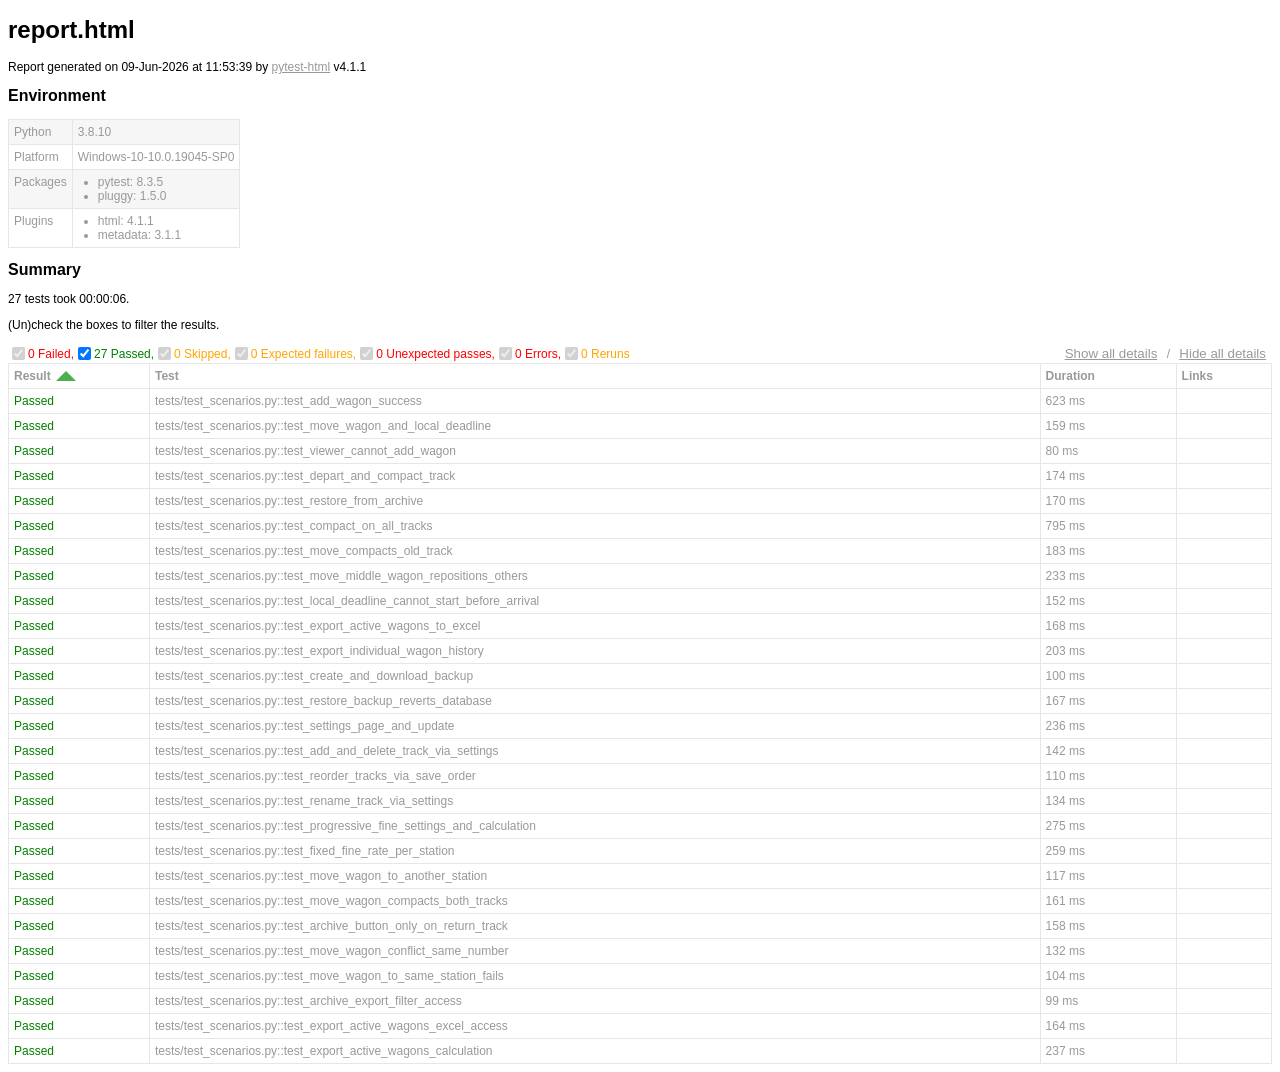
==== commit 9c77aeb3: "Версия 5.2.0: экспорт активных вагонов с перепростоем на текущую дату, улучшения Excel, права доступ" ====
--- a/report.html
+++ b/report.html
@@ -328,8 +328,8 @@
   </head>
   <body>
     <h1 id="title">report.html</h1>
-    <p>Report generated on 08-Jun-2026 at 21:07:55 by <a href="https://pypi.python.org/pypi/pytest-html">pytest-html</a>
-        v4.2.0</p>
+    <p>Report generated on 09-Jun-2026 at 11:53:39 by <a href="https://pypi.python.org/pypi/pytest-html">pytest-html</a>
+        v4.1.1</p>
     <div id="environment-header">
       <h2>Environment</h2>
     </div>
@@ -344,9 +344,8 @@
     <template id="template_results-table__body--empty">
       <tbody class="results-table-row">
         <tr id="not-found-message">
-          <td colspan="4">No results found. Check the filters.</td>
+          <td colspan="4">No results found. Check the filters.</th>
         </tr>
-      </tbody>
     </template>
     <template id="template_results-table__tbody">
       <tbody class="results-table-row">
@@ -357,14 +356,14 @@
             <div class="extraHTML"></div>
             <div class="media">
               <div class="media-container">
-                  <div class="media-container__nav--left">&lt;</div>
+                  <div class="media-container__nav--left"><</div>
                   <div class="media-container__viewport">
                     <img src="" />
                     <video controls>
                       <source src="" type="video/mp4">
                     </video>
                   </div>
-                  <div class="media-container__nav--right">&gt;</div>
+                  <div class="media-container__nav--right">></div>
                 </div>
                 <div class="media__name"></div>
                 <div class="media__counter"></div>
@@ -383,7 +382,7 @@
         <h2>Summary</h2>
         <div class="additional-summary prefix">
         </div>
-        <p class="run-count">24 tests took 00:00:07.</p>
+        <p class="run-count">27 tests took 00:00:06.</p>
         <p class="filter">(Un)check the boxes to filter the results.</p>
         <div class="summary__reload">
           <div class="summary__reload__button hidden" onclick="location.reload()">
@@ -393,22 +392,20 @@
         <div class="summary__spacer"></div>
         <div class="controls">
           <div class="filters">
-            <input checked="true" class="filter" name="filter_checkbox" type="checkbox" data-test-result="failed" disabled>
+            <input checked="true" class="filter" name="filter_checkbox" type="checkbox" data-test-result="failed" disabled/>
             <span class="failed">0 Failed,</span>
-            <input checked="true" class="filter" name="filter_checkbox" type="checkbox" data-test-result="passed" >
-            <span class="passed">24 Passed,</span>
-            <input checked="true" class="filter" name="filter_checkbox" type="checkbox" data-test-result="skipped" disabled>
+            <input checked="true" class="filter" name="filter_checkbox" type="checkbox" data-test-result="passed" />
+            <span class="passed">27 Passed,</span>
+            <input checked="true" class="filter" name="filter_checkbox" type="checkbox" data-test-result="skipped" disabled/>
             <span class="skipped">0 Skipped,</span>
-            <input checked="true" class="filter" name="filter_checkbox" type="checkbox" data-test-result="xfailed" disabled>
+            <input checked="true" class="filter" name="filter_checkbox" type="checkbox" data-test-result="xfailed" disabled/>
             <span class="xfailed">0 Expected failures,</span>
-            <input checked="true" class="filter" name="filter_checkbox" type="checkbox" data-test-result="xpassed" disabled>
+            <input checked="true" class="filter" name="filter_checkbox" type="checkbox" data-test-result="xpassed" disabled/>
             <span class="xpassed">0 Unexpected passes,</span>
-            <input checked="true" class="filter" name="filter_checkbox" type="checkbox" data-test-result="error" disabled>
+            <input checked="true" class="filter" name="filter_checkbox" type="checkbox" data-test-result="error" disabled/>
             <span class="error">0 Errors,</span>
-            <input checked="true" class="filter" name="filter_checkbox" type="checkbox" data-test-result="rerun" disabled>
+            <input checked="true" class="filter" name="filter_checkbox" type="checkbox" data-test-result="rerun" disabled/>
             <span class="rerun">0 Reruns</span>
-            <input checked="true" class="filter" name="filter_checkbox" type="checkbox" data-test-result="retried" disabled>
-            <span class="retried">0 Retried,</span>
           </div>
           <div class="collapse">
             <button id="show_all_details">Show all details</button>&nbsp;/&nbsp;<button id="hide_all_details">Hide all details</button>
@@ -430,8 +427,9 @@
         </tr>
       </thead>
     </table>
+  </body>
   <footer>
-    <div id="data-container" data-jsonblob="{&#34;environment&#34;: {&#34;Python&#34;: &#34;3.14.3&#34;, &#34;Platform&#34;: &#34;Windows-11-10.0.26200-SP0&#34;, &#34;Packages&#34;: {&#34;pytest&#34;: &#34;9.0.3&#34;, &#34;pluggy&#34;: &#34;1.6.0&#34;}, &#34;Plugins&#34;: {&#34;html&#34;: &#34;4.2.0&#34;, &#34;metadata&#34;: &#34;3.1.1&#34;}}, &#34;tests&#34;: {&#34;tests/test_scenarios.py::test_add_wagon_success&#34;: [{&#34;extras&#34;: [], &#34;result&#34;: &#34;Passed&#34;, &#34;testId&#34;: &#34;tests/test_scenarios.py::test_add_wagon_success&#34;, &#34;duration&#34;: &#34;00:00:02&#34;, &#34;resultsTableRow&#34;: [&#34;&lt;td class=\&#34;col-result\&#34;&gt;Passed&lt;/td&gt;&#34;, &#34;&lt;td class=\&#34;col-testId\&#34;&gt;tests/test_scenarios.py::test_add_wagon_success&lt;/td&gt;&#34;, &#34;&lt;td class=\&#34;col-duration\&#34;&gt;00:00:02&lt;/td&gt;&#34;, &#34;&lt;td class=\&#34;col-links\&#34;&gt;&lt;/td&gt;&#34;], &#34;log&#34;: &#34;No log output captured.&#34;}], &#34;tests/test_scenarios.py::test_move_wagon_and_local_deadline&#34;: [{&#34;extras&#34;: [], &#34;result&#34;: &#34;Passed&#34;, &#34;testId&#34;: &#34;tests/test_scenarios.py::test_move_wagon_and_local_deadline&#34;, &#34;duration&#34;: &#34;162 ms&#34;, &#34;resultsTableRow&#34;: [&#34;&lt;td class=\&#34;col-result\&#34;&gt;Passed&lt;/td&gt;&#34;, &#34;&lt;td class=\&#34;col-testId\&#34;&gt;tests/test_scenarios.py::test_move_wagon_and_local_deadline&lt;/td&gt;&#34;, &#34;&lt;td class=\&#34;col-duration\&#34;&gt;162 ms&lt;/td&gt;&#34;, &#34;&lt;td class=\&#34;col-links\&#34;&gt;&lt;/td&gt;&#34;], &#34;log&#34;: &#34;No log output captured.&#34;}], &#34;tests/test_scenarios.py::test_viewer_cannot_add_wagon&#34;: [{&#34;extras&#34;: [], &#34;result&#34;: &#34;Passed&#34;, &#34;testId&#34;: &#34;tests/test_scenarios.py::test_viewer_cannot_add_wagon&#34;, &#34;duration&#34;: &#34;65 ms&#34;, &#34;resultsTableRow&#34;: [&#34;&lt;td class=\&#34;col-result\&#34;&gt;Passed&lt;/td&gt;&#34;, &#34;&lt;td class=\&#34;col-testId\&#34;&gt;tests/test_scenarios.py::test_viewer_cannot_add_wagon&lt;/td&gt;&#34;, &#34;&lt;td class=\&#34;col-duration\&#34;&gt;65 ms&lt;/td&gt;&#34;, &#34;&lt;td class=\&#34;col-links\&#34;&gt;&lt;/td&gt;&#34;], &#34;log&#34;: &#34;No log output captured.&#34;}], &#34;tests/test_scenarios.py::test_depart_and_compact_track&#34;: [{&#34;extras&#34;: [], &#34;result&#34;: &#34;Passed&#34;, &#34;testId&#34;: &#34;tests/test_scenarios.py::test_depart_and_compact_track&#34;, &#34;duration&#34;: &#34;183 ms&#34;, &#34;resultsTableRow&#34;: [&#34;&lt;td class=\&#34;col-result\&#34;&gt;Passed&lt;/td&gt;&#34;, &#34;&lt;td class=\&#34;col-testId\&#34;&gt;tests/test_scenarios.py::test_depart_and_compact_track&lt;/td&gt;&#34;, &#34;&lt;td class=\&#34;col-duration\&#34;&gt;183 ms&lt;/td&gt;&#34;, &#34;&lt;td class=\&#34;col-links\&#34;&gt;&lt;/td&gt;&#34;], &#34;log&#34;: &#34;No log output captured.&#34;}], &#34;tests/test_scenarios.py::test_restore_from_archive&#34;: [{&#34;extras&#34;: [], &#34;result&#34;: &#34;Passed&#34;, &#34;testId&#34;: &#34;tests/test_scenarios.py::test_restore_from_archive&#34;, &#34;duration&#34;: &#34;177 ms&#34;, &#34;resultsTableRow&#34;: [&#34;&lt;td class=\&#34;col-result\&#34;&gt;Passed&lt;/td&gt;&#34;, &#34;&lt;td class=\&#34;col-testId\&#34;&gt;tests/test_scenarios.py::test_restore_from_archive&lt;/td&gt;&#34;, &#34;&lt;td class=\&#34;col-duration\&#34;&gt;177 ms&lt;/td&gt;&#34;, &#34;&lt;td class=\&#34;col-links\&#34;&gt;&lt;/td&gt;&#34;], &#34;log&#34;: &#34;No log output captured.&#34;}], &#34;tests/test_scenarios.py::test_compact_on_all_tracks&#34;: [{&#34;extras&#34;: [], &#34;result&#34;: &#34;Passed&#34;, &#34;testId&#34;: &#34;tests/test_scenarios.py::test_compact_on_all_tracks&#34;, &#34;duration&#34;: &#34;846 ms&#34;, &#34;resultsTableRow&#34;: [&#34;&lt;td class=\&#34;col-result\&#34;&gt;Passed&lt;/td&gt;&#34;, &#34;&lt;td class=\&#34;col-testId\&#34;&gt;tests/test_scenarios.py::test_compact_on_all_tracks&lt;/td&gt;&#34;, &#34;&lt;td class=\&#34;col-duration\&#34;&gt;846 ms&lt;/td&gt;&#34;, &#34;&lt;td class=\&#34;col-links\&#34;&gt;&lt;/td&gt;&#34;], &#34;log&#34;: &#34;No log output captured.&#34;}], &#34;tests/test_scenarios.py::test_move_compacts_old_track&#34;: [{&#34;extras&#34;: [], &#34;result&#34;: &#34;Passed&#34;, &#34;testId&#34;: &#34;tests/test_scenarios.py::test_move_compacts_old_track&#34;, &#34;duration&#34;: &#34;193 ms&#34;, &#34;resultsTableRow&#34;: [&#34;&lt;td class=\&#34;col-result\&#34;&gt;Passed&lt;/td&gt;&#34;, &#34;&lt;td class=\&#34;col-testId\&#34;&gt;tests/test_scenarios.py::test_move_compacts_old_track&lt;/td&gt;&#34;, &#34;&lt;td class=\&#34;col-duration\&#34;&gt;193 ms&lt;/td&gt;&#34;, &#34;&lt;td class=\&#34;col-links\&#34;&gt;&lt;/td&gt;&#34;], &#34;log&#34;: &#34;No log output captured.&#34;}], &#34;tests/test_scenarios.py::test_move_middle_wagon_repositions_others&#34;: [{&#34;extras&#34;: [], &#34;result&#34;: &#34;Passed&#34;, &#34;testId&#34;: &#34;tests/test_scenarios.py::test_move_middle_wagon_repositions_others&#34;, &#34;duration&#34;: &#34;252 ms&#34;, &#34;resultsTableRow&#34;: [&#34;&lt;td class=\&#34;col-result\&#34;&gt;Passed&lt;/td&gt;&#34;, &#34;&lt;td class=\&#34;col-testId\&#34;&gt;tests/test_scenarios.py::test_move_middle_wagon_repositions_others&lt;/td&gt;&#34;, &#34;&lt;td class=\&#34;col-duration\&#34;&gt;252 ms&lt;/td&gt;&#34;, &#34;&lt;td class=\&#34;col-links\&#34;&gt;&lt;/td&gt;&#34;], &#34;log&#34;: &#34;No log output captured.&#34;}], &#34;tests/test_scenarios.py::test_local_deadline_cannot_start_before_arrival&#34;: [{&#34;extras&#34;: [], &#34;result&#34;: &#34;Passed&#34;, &#34;testId&#34;: &#34;tests/test_scenarios.py::test_local_deadline_cannot_start_before_arrival&#34;, &#34;duration&#34;: &#34;137 ms&#34;, &#34;resultsTableRow&#34;: [&#34;&lt;td class=\&#34;col-result\&#34;&gt;Passed&lt;/td&gt;&#34;, &#34;&lt;td class=\&#34;col-testId\&#34;&gt;tests/test_scenarios.py::test_local_deadline_cannot_start_before_arrival&lt;/td&gt;&#34;, &#34;&lt;td class=\&#34;col-duration\&#34;&gt;137 ms&lt;/td&gt;&#34;, &#34;&lt;td class=\&#34;col-links\&#34;&gt;&lt;/td&gt;&#34;], &#34;log&#34;: &#34;No log output captured.&#34;}], &#34;tests/test_scenarios.py::test_export_active_wagons_to_excel&#34;: [{&#34;extras&#34;: [], &#34;result&#34;: &#34;Passed&#34;, &#34;testId&#34;: &#34;tests/test_scenarios.py::test_export_active_wagons_to_excel&#34;, &#34;duration&#34;: &#34;430 ms&#34;, &#34;resultsTableRow&#34;: [&#34;&lt;td class=\&#34;col-result\&#34;&gt;Passed&lt;/td&gt;&#34;, &#34;&lt;td class=\&#34;col-testId\&#34;&gt;tests/test_scenarios.py::test_export_active_wagons_to_excel&lt;/td&gt;&#34;, &#34;&lt;td class=\&#34;col-duration\&#34;&gt;430 ms&lt;/td&gt;&#34;, &#34;&lt;td class=\&#34;col-links\&#34;&gt;&lt;/td&gt;&#34;], &#34;log&#34;: &#34;No log output captured.&#34;}], &#34;tests/test_scenarios.py::test_export_individual_wagon_history&#34;: [{&#34;extras&#34;: [], &#34;result&#34;: &#34;Passed&#34;, &#34;testId&#34;: &#34;tests/test_scenarios.py::test_export_individual_wagon_history&#34;, &#34;duration&#34;: &#34;187 ms&#34;, &#34;resultsTableRow&#34;: [&#34;&lt;td class=\&#34;col-result\&#34;&gt;Passed&lt;/td&gt;&#34;, &#34;&lt;td class=\&#34;col-testId\&#34;&gt;tests/test_scenarios.py::test_export_individual_wagon_history&lt;/td&gt;&#34;, &#34;&lt;td class=\&#34;col-duration\&#34;&gt;187 ms&lt;/td&gt;&#34;, &#34;&lt;td class=\&#34;col-links\&#34;&gt;&lt;/td&gt;&#34;], &#34;log&#34;: &#34;No log output captured.&#34;}], &#34;tests/test_scenarios.py::test_create_and_download_backup&#34;: [{&#34;extras&#34;: [], &#34;result&#34;: &#34;Passed&#34;, &#34;testId&#34;: &#34;tests/test_scenarios.py::test_create_and_download_backup&#34;, &#34;duration&#34;: &#34;75 ms&#34;, &#34;resultsTableRow&#34;: [&#34;&lt;td class=\&#34;col-result\&#34;&gt;Passed&lt;/td&gt;&#34;, &#34;&lt;td class=\&#34;col-testId\&#34;&gt;tests/test_scenarios.py::test_create_and_download_backup&lt;/td&gt;&#34;, &#34;&lt;td class=\&#34;col-duration\&#34;&gt;75 ms&lt;/td&gt;&#34;, &#34;&lt;td class=\&#34;col-links\&#34;&gt;&lt;/td&gt;&#34;], &#34;log&#34;: &#34;No log output captured.&#34;}], &#34;tests/test_scenarios.py::test_restore_backup_reverts_database&#34;: [{&#34;extras&#34;: [], &#34;result&#34;: &#34;Passed&#34;, &#34;testId&#34;: &#34;tests/test_scenarios.py::test_restore_backup_reverts_database&#34;, &#34;duration&#34;: &#34;134 ms&#34;, &#34;resultsTableRow&#34;: [&#34;&lt;td class=\&#34;col-result\&#34;&gt;Passed&lt;/td&gt;&#34;, &#34;&lt;td class=\&#34;col-testId\&#34;&gt;tests/test_scenarios.py::test_restore_backup_reverts_database&lt;/td&gt;&#34;, &#34;&lt;td class=\&#34;col-duration\&#34;&gt;134 ms&lt;/td&gt;&#34;, &#34;&lt;td class=\&#34;col-links\&#34;&gt;&lt;/td&gt;&#34;], &#34;log&#34;: &#34;No log output captured.&#34;}], &#34;tests/test_scenarios.py::test_settings_page_and_update&#34;: [{&#34;extras&#34;: [], &#34;result&#34;: &#34;Passed&#34;, &#34;testId&#34;: &#34;tests/test_scenarios.py::test_settings_page_and_update&#34;, &#34;duration&#34;: &#34;211 ms&#34;, &#34;resultsTableRow&#34;: [&#34;&lt;td class=\&#34;col-result\&#34;&gt;Passed&lt;/td&gt;&#34;, &#34;&lt;td class=\&#34;col-testId\&#34;&gt;tests/test_scenarios.py::test_settings_page_and_update&lt;/td&gt;&#34;, &#34;&lt;td class=\&#34;col-duration\&#34;&gt;211 ms&lt;/td&gt;&#34;, &#34;&lt;td class=\&#34;col-links\&#34;&gt;&lt;/td&gt;&#34;], &#34;log&#34;: &#34;------------------------------ Captured log call -------------------------------\nWARNING  root:admin.py:320 === POST \u0434\u0430\u043d\u043d\u044b\u0435 \u0434\u043b\u044f station_id=1 ===\nWARNING  root:admin.py:322   refresh_interval = 10\nWARNING  root:admin.py:322   port = 5000\nWARNING  root:admin.py:322   secret_key = testkey\nWARNING  root:admin.py:322   backup_hour = 3\nWARNING  root:admin.py:322   backup_keep_count = 30\nWARNING  root:admin.py:322   log_max_mb = 5\nWARNING  root:admin.py:322   log_backup_count = 5\nWARNING  root:admin.py:322   default_wagon_length = 10.0\nWARNING  root:admin.py:322   wagon_spacing = 50.0\nWARNING  root:admin.py:323 =================================\nWARNING  root:admin.py:407 === \u0421\u041e\u0425\u0420\u0410\u041d\u0401\u041d\u041d\u042b\u0415 \u041d\u0410\u0421\u0422\u0420\u041e\u0419\u041a\u0418 \u0414\u041b\u042f station_id=1 ===\nWARNING  root:admin.py:409   overstay_progressive = 0\nWARNING  root:admin.py:409   overstay_fixed_rate = 2000\nWARNING  root:admin.py:409   overstay_range1_limit = 4\nWARNING  root:admin.py:409   overstay_range1_rate = 2000\nWARNING  root:admin.py:409   overstay_range2_limit = 7\nWARNING  root:admin.py:409   overstay_range2_rate = 2400\nWARNING  root:admin.py:409   overstay_range3_rate = 3000\nWARNING  root:admin.py:410 ============================================\n\n&#34;}], &#34;tests/test_scenarios.py::test_add_and_delete_track_via_settings&#34;: [{&#34;extras&#34;: [], &#34;result&#34;: &#34;Passed&#34;, &#34;testId&#34;: &#34;tests/test_scenarios.py::test_add_and_delete_track_via_settings&#34;, &#34;duration&#34;: &#34;117 ms&#34;, &#34;resultsTableRow&#34;: [&#34;&lt;td class=\&#34;col-result\&#34;&gt;Passed&lt;/td&gt;&#34;, &#34;&lt;td class=\&#34;col-testId\&#34;&gt;tests/test_scenarios.py::test_add_and_delete_track_via_settings&lt;/td&gt;&#34;, &#34;&lt;td class=\&#34;col-duration\&#34;&gt;117 ms&lt;/td&gt;&#34;, &#34;&lt;td class=\&#34;col-links\&#34;&gt;&lt;/td&gt;&#34;], &#34;log&#34;: &#34;------------------------------ Captured log call -------------------------------\nWARNING  root:admin.py:320 === POST \u0434\u0430\u043d\u043d\u044b\u0435 \u0434\u043b\u044f station_id=1 ===\nWARNING  root:admin.py:322   action = add_track\nWARNING  root:admin.py:322   track_name = \u0422\u0435\u0441\u0442\u043e\u0432\u044b\u0439 \u043f\u0443\u0442\u044c\nWARNING  root:admin.py:322   track_length = 500\nWARNING  root:admin.py:322   track_type = normal\nWARNING  root:admin.py:323 =================================\nWARNING  root:admin.py:320 === POST \u0434\u0430\u043d\u043d\u044b\u0435 \u0434\u043b\u044f station_id=1 ===\nWARNING  root:admin.py:322   action = delete_track\nWARNING  root:admin.py:322   track_id = 17\nWARNING  root:admin.py:323 =================================\n\n&#34;}], &#34;tests/test_scenarios.py::test_reorder_tracks_via_save_order&#34;: [{&#34;extras&#34;: [], &#34;result&#34;: &#34;Passed&#34;, &#34;testId&#34;: &#34;tests/test_scenarios.py::test_reorder_tracks_via_save_order&#34;, &#34;duration&#34;: &#34;95 ms&#34;, &#34;resultsTableRow&#34;: [&#34;&lt;td class=\&#34;col-result\&#34;&gt;Passed&lt;/td&gt;&#34;, &#34;&lt;td class=\&#34;col-testId\&#34;&gt;tests/test_scenarios.py::test_reorder_tracks_via_save_order&lt;/td&gt;&#34;, &#34;&lt;td class=\&#34;col-duration\&#34;&gt;95 ms&lt;/td&gt;&#34;, &#34;&lt;td class=\&#34;col-links\&#34;&gt;&lt;/td&gt;&#34;], &#34;log&#34;: &#34;No log output captured.&#34;}], &#34;tests/test_scenarios.py::test_rename_track_via_settings&#34;: [{&#34;extras&#34;: [], &#34;result&#34;: &#34;Passed&#34;, &#34;testId&#34;: &#34;tests/test_scenarios.py::test_rename_track_via_settings&#34;, &#34;duration&#34;: &#34;109 ms&#34;, &#34;resultsTableRow&#34;: [&#34;&lt;td class=\&#34;col-result\&#34;&gt;Passed&lt;/td&gt;&#34;, &#34;&lt;td class=\&#34;col-testId\&#34;&gt;tests/test_scenarios.py::test_rename_track_via_settings&lt;/td&gt;&#34;, &#34;&lt;td class=\&#34;col-duration\&#34;&gt;109 ms&lt;/td&gt;&#34;, &#34;&lt;td class=\&#34;col-links\&#34;&gt;&lt;/td&gt;&#34;], &#34;log&#34;: &#34;------------------------------ Captured log call -------------------------------\nWARNING  root:admin.py:320 === POST \u0434\u0430\u043d\u043d\u044b\u0435 \u0434\u043b\u044f station_id=1 ===\nWARNING  root:admin.py:322   action = edit_track\nWARNING  root:admin.py:322   track_id = 1\nWARNING  root:admin.py:322   track_name = \u0421\u0442. \u0427\u0435\u0440\u043a\u0430\u0441\u043e\u0432 \u041a\u0430\u043c\u0435\u043d\u044c (\u043f\u0435\u0440\u0435\u0438\u043c\u0435\u043d\u043e\u0432\u0430\u043d)\nWARNING  root:admin.py:322   track_length = 750.0\nWARNING  root:admin.py:322   track_type = normal\nWARNING  root:admin.py:323 =================================\n\n&#34;}], &#34;tests/test_scenarios.py::test_progressive_fine_settings_and_calculation&#34;: [{&#34;extras&#34;: [], &#34;result&#34;: &#34;Passed&#34;, &#34;testId&#34;: &#34;tests/test_scenarios.py::test_progressive_fine_settings_and_calculation&#34;, &#34;duration&#34;: &#34;855 ms&#34;, &#34;resultsTableRow&#34;: [&#34;&lt;td class=\&#34;col-result\&#34;&gt;Passed&lt;/td&gt;&#34;, &#34;&lt;td class=\&#34;col-testId\&#34;&gt;tests/test_scenarios.py::test_progressive_fine_settings_and_calculation&lt;/td&gt;&#34;, &#34;&lt;td class=\&#34;col-duration\&#34;&gt;855 ms&lt;/td&gt;&#34;, &#34;&lt;td class=\&#34;col-links\&#34;&gt;&lt;/td&gt;&#34;], &#34;log&#34;: &#34;------------------------------ Captured log call -------------------------------\nWARNING  root:admin.py:320 === POST \u0434\u0430\u043d\u043d\u044b\u0435 \u0434\u043b\u044f station_id=2 ===\nWARNING  root:admin.py:322   overstay_progressive = 1\nWARNING  root:admin.py:322   overstay_fixed_rate = 2000\nWARNING  root:admin.py:322   overstay_range1_limit = 3\nWARNING  root:admin.py:322   overstay_range1_rate = 1000\nWARNING  root:admin.py:322   overstay_range2_limit = 5\nWARNING  root:admin.py:322   overstay_range2_rate = 1500\nWARNING  root:admin.py:322   overstay_range3_rate = 2000\nWARNING  root:admin.py:322   port = 5000\nWARNING  root:admin.py:322   secret_key = test\nWARNING  root:admin.py:322   backup_hour = 3\nWARNING  root:admin.py:322   backup_keep_count = 30\nWARNING  root:admin.py:322   log_max_mb = 5\nWARNING  root:admin.py:322   log_backup_count = 5\nWARNING  root:admin.py:322   refresh_interval = 5\nWARNING  root:admin.py:322   default_wagon_length = 10.0\nWARNING  root:admin.py:322   wagon_spacing = 50.0\nWARNING  root:admin.py:323 =================================\nWARNING  root:admin.py:407 === \u0421\u041e\u0425\u0420\u0410\u041d\u0401\u041d\u041d\u042b\u0415 \u041d\u0410\u0421\u0422\u0420\u041e\u0419\u041a\u0418 \u0414\u041b\u042f station_id=2 ===\nWARNING  root:admin.py:409   overstay_progressive = 1\nWARNING  root:admin.py:409   overstay_fixed_rate = 2000\nWARNING  root:admin.py:409   overstay_range1_limit = 3\nWARNING  root:admin.py:409   overstay_range1_rate = 1000\nWARNING  root:admin.py:409   overstay_range2_limit = 5\nWARNING  root:admin.py:409   overstay_range2_rate = 1500\nWARNING  root:admin.py:409   overstay_range3_rate = 2000\nWARNING  root:admin.py:410 ============================================\n\n&#34;}], &#34;tests/test_scenarios.py::test_fixed_fine_rate_per_station&#34;: [{&#34;extras&#34;: [], &#34;result&#34;: &#34;Passed&#34;, &#34;testId&#34;: &#34;tests/test_scenarios.py::test_fixed_fine_rate_per_station&#34;, &#34;duration&#34;: &#34;229 ms&#34;, &#34;resultsTableRow&#34;: [&#34;&lt;td class=\&#34;col-result\&#34;&gt;Passed&lt;/td&gt;&#34;, &#34;&lt;td class=\&#34;col-testId\&#34;&gt;tests/test_scenarios.py::test_fixed_fine_rate_per_station&lt;/td&gt;&#34;, &#34;&lt;td class=\&#34;col-duration\&#34;&gt;229 ms&lt;/td&gt;&#34;, &#34;&lt;td class=\&#34;col-links\&#34;&gt;&lt;/td&gt;&#34;], &#34;log&#34;: &#34;------------------------------ Captured log call -------------------------------\nWARNING  root:admin.py:320 === POST \u0434\u0430\u043d\u043d\u044b\u0435 \u0434\u043b\u044f station_id=1 ===\nWARNING  root:admin.py:322   overstay_progressive = 0\nWARNING  root:admin.py:322   overstay_fixed_rate = 3000\nWARNING  root:admin.py:322   overstay_range1_limit = 4\nWARNING  root:admin.py:322   overstay_range1_rate = 1000\nWARNING  root:admin.py:322   overstay_range2_limit = 7\nWARNING  root:admin.py:322   overstay_range2_rate = 1500\nWARNING  root:admin.py:322   overstay_range3_rate = 2000\nWARNING  root:admin.py:322   port = 5000\nWARNING  root:admin.py:322   secret_key = test\nWARNING  root:admin.py:322   backup_hour = 3\nWARNING  root:admin.py:322   backup_keep_count = 30\nWARNING  root:admin.py:322   log_max_mb = 5\nWARNING  root:admin.py:322   log_backup_count = 5\nWARNING  root:admin.py:322   refresh_interval = 5\nWARNING  root:admin.py:322   default_wagon_length = 10.0\nWARNING  root:admin.py:322   wagon_spacing = 50.0\nWARNING  root:admin.py:323 =================================\nWARNING  root:admin.py:407 === \u0421\u041e\u0425\u0420\u0410\u041d\u0401\u041d\u041d\u042b\u0415 \u041d\u0410\u0421\u0422\u0420\u041e\u0419\u041a\u0418 \u0414\u041b\u042f station_id=1 ===\nWARNING  root:admin.py:409   overstay_progressive = 0\nWARNING  root:admin.py:409   overstay_fixed_rate = 3000\nWARNING  root:admin.py:409   overstay_range1_limit = 4\nWARNING  root:admin.py:409   overstay_range1_rate = 1000\nWARNING  root:admin.py:409   overstay_range2_limit = 7\nWARNING  root:admin.py:409   overstay_range2_rate = 1500\nWARNING  root:admin.py:409   overstay_range3_rate = 2000\nWARNING  root:admin.py:410 ============================================\n\n&#34;}], &#34;tests/test_scenarios.py::test_move_wagon_to_another_station&#34;: [{&#34;extras&#34;: [], &#34;result&#34;: &#34;Passed&#34;, &#34;testId&#34;: &#34;tests/test_scenarios.py::test_move_wagon_to_another_station&#34;, &#34;duration&#34;: &#34;108 ms&#34;, &#34;resultsTableRow&#34;: [&#34;&lt;td class=\&#34;col-result\&#34;&gt;Passed&lt;/td&gt;&#34;, &#34;&lt;td class=\&#34;col-testId\&#34;&gt;tests/test_scenarios.py::test_move_wagon_to_another_station&lt;/td&gt;&#34;, &#34;&lt;td class=\&#34;col-duration\&#34;&gt;108 ms&lt;/td&gt;&#34;, &#34;&lt;td class=\&#34;col-links\&#34;&gt;&lt;/td&gt;&#34;], &#34;log&#34;: &#34;No log output captured.&#34;}], &#34;tests/test_scenarios.py::test_move_wagon_compacts_both_tracks&#34;: [{&#34;extras&#34;: [], &#34;result&#34;: &#34;Passed&#34;, &#34;testId&#34;: &#34;tests/test_scenarios.py::test_move_wagon_compacts_both_tracks&#34;, &#34;duration&#34;: &#34;157 ms&#34;, &#34;resultsTableRow&#34;: [&#34;&lt;td class=\&#34;col-result\&#34;&gt;Passed&lt;/td&gt;&#34;, &#34;&lt;td class=\&#34;col-testId\&#34;&gt;tests/test_scenarios.py::test_move_wagon_compacts_both_tracks&lt;/td&gt;&#34;, &#34;&lt;td class=\&#34;col-duration\&#34;&gt;157 ms&lt;/td&gt;&#34;, &#34;&lt;td class=\&#34;col-links\&#34;&gt;&lt;/td&gt;&#34;], &#34;log&#34;: &#34;No log output captured.&#34;}], &#34;tests/test_scenarios.py::test_archive_button_only_on_return_track&#34;: [{&#34;extras&#34;: [], &#34;result&#34;: &#34;Passed&#34;, &#34;testId&#34;: &#34;tests/test_scenarios.py::test_archive_button_only_on_return_track&#34;, &#34;duration&#34;: &#34;150 ms&#34;, &#34;resultsTableRow&#34;: [&#34;&lt;td class=\&#34;col-result\&#34;&gt;Passed&lt;/td&gt;&#34;, &#34;&lt;td class=\&#34;col-testId\&#34;&gt;tests/test_scenarios.py::test_archive_button_only_on_return_track&lt;/td&gt;&#34;, &#34;&lt;td class=\&#34;col-duration\&#34;&gt;150 ms&lt;/td&gt;&#34;, &#34;&lt;td class=\&#34;col-links\&#34;&gt;&lt;/td&gt;&#34;], &#34;log&#34;: &#34;No log output captured.&#34;}], &#34;tests/test_scenarios.py::test_move_wagon_conflict_same_number&#34;: [{&#34;extras&#34;: [], &#34;result&#34;: &#34;Passed&#34;, &#34;testId&#34;: &#34;tests/test_scenarios.py::test_move_wagon_conflict_same_number&#34;, &#34;duration&#34;: &#34;112 ms&#34;, &#34;resultsTableRow&#34;: [&#34;&lt;td class=\&#34;col-result\&#34;&gt;Passed&lt;/td&gt;&#34;, &#34;&lt;td class=\&#34;col-testId\&#34;&gt;tests/test_scenarios.py::test_move_wagon_conflict_same_number&lt;/td&gt;&#34;, &#34;&lt;td class=\&#34;col-duration\&#34;&gt;112 ms&lt;/td&gt;&#34;, &#34;&lt;td class=\&#34;col-links\&#34;&gt;&lt;/td&gt;&#34;], &#34;log&#34;: &#34;No log output captured.&#34;}], &#34;tests/test_scenarios.py::test_move_wagon_to_same_station_fails&#34;: [{&#34;extras&#34;: [], &#34;result&#34;: &#34;Passed&#34;, &#34;testId&#34;: &#34;tests/test_scenarios.py::test_move_wagon_to_same_station_fails&#34;, &#34;duration&#34;: &#34;88 ms&#34;, &#34;resultsTableRow&#34;: [&#34;&lt;td class=\&#34;col-result\&#34;&gt;Passed&lt;/td&gt;&#34;, &#34;&lt;td class=\&#34;col-testId\&#34;&gt;tests/test_scenarios.py::test_move_wagon_to_same_station_fails&lt;/td&gt;&#34;, &#34;&lt;td class=\&#34;col-duration\&#34;&gt;88 ms&lt;/td&gt;&#34;, &#34;&lt;td class=\&#34;col-links\&#34;&gt;&lt;/td&gt;&#34;], &#34;log&#34;: &#34;No log output captured.&#34;}]}, &#34;renderCollapsed&#34;: [&#34;passed&#34;], &#34;initialSort&#34;: &#34;result&#34;, &#34;title&#34;: &#34;report.html&#34;}"></div>
+    <div id="data-container" data-jsonblob="{&#34;environment&#34;: {&#34;Python&#34;: &#34;3.8.10&#34;, &#34;Platform&#34;: &#34;Windows-10-10.0.19045-SP0&#34;, &#34;Packages&#34;: {&#34;pytest&#34;: &#34;8.3.5&#34;, &#34;pluggy&#34;: &#34;1.5.0&#34;}, &#34;Plugins&#34;: {&#34;html&#34;: &#34;4.1.1&#34;, &#34;metadata&#34;: &#34;3.1.1&#34;}}, &#34;tests&#34;: {&#34;tests/test_scenarios.py::test_add_wagon_success&#34;: [{&#34;extras&#34;: [], &#34;result&#34;: &#34;Passed&#34;, &#34;testId&#34;: &#34;tests/test_scenarios.py::test_add_wagon_success&#34;, &#34;duration&#34;: &#34;623 ms&#34;, &#34;resultsTableRow&#34;: [&#34;&lt;td class=\&#34;col-result\&#34;&gt;Passed&lt;/td&gt;&#34;, &#34;&lt;td class=\&#34;col-testId\&#34;&gt;tests/test_scenarios.py::test_add_wagon_success&lt;/td&gt;&#34;, &#34;&lt;td class=\&#34;col-duration\&#34;&gt;623 ms&lt;/td&gt;&#34;, &#34;&lt;td class=\&#34;col-links\&#34;&gt;&lt;/td&gt;&#34;], &#34;log&#34;: &#34;No log output captured.&#34;}], &#34;tests/test_scenarios.py::test_move_wagon_and_local_deadline&#34;: [{&#34;extras&#34;: [], &#34;result&#34;: &#34;Passed&#34;, &#34;testId&#34;: &#34;tests/test_scenarios.py::test_move_wagon_and_local_deadline&#34;, &#34;duration&#34;: &#34;159 ms&#34;, &#34;resultsTableRow&#34;: [&#34;&lt;td class=\&#34;col-result\&#34;&gt;Passed&lt;/td&gt;&#34;, &#34;&lt;td class=\&#34;col-testId\&#34;&gt;tests/test_scenarios.py::test_move_wagon_and_local_deadline&lt;/td&gt;&#34;, &#34;&lt;td class=\&#34;col-duration\&#34;&gt;159 ms&lt;/td&gt;&#34;, &#34;&lt;td class=\&#34;col-links\&#34;&gt;&lt;/td&gt;&#34;], &#34;log&#34;: &#34;No log output captured.&#34;}], &#34;tests/test_scenarios.py::test_viewer_cannot_add_wagon&#34;: [{&#34;extras&#34;: [], &#34;result&#34;: &#34;Passed&#34;, &#34;testId&#34;: &#34;tests/test_scenarios.py::test_viewer_cannot_add_wagon&#34;, &#34;duration&#34;: &#34;80 ms&#34;, &#34;resultsTableRow&#34;: [&#34;&lt;td class=\&#34;col-result\&#34;&gt;Passed&lt;/td&gt;&#34;, &#34;&lt;td class=\&#34;col-testId\&#34;&gt;tests/test_scenarios.py::test_viewer_cannot_add_wagon&lt;/td&gt;&#34;, &#34;&lt;td class=\&#34;col-duration\&#34;&gt;80 ms&lt;/td&gt;&#34;, &#34;&lt;td class=\&#34;col-links\&#34;&gt;&lt;/td&gt;&#34;], &#34;log&#34;: &#34;No log output captured.&#34;}], &#34;tests/test_scenarios.py::test_depart_and_compact_track&#34;: [{&#34;extras&#34;: [], &#34;result&#34;: &#34;Passed&#34;, &#34;testId&#34;: &#34;tests/test_scenarios.py::test_depart_and_compact_track&#34;, &#34;duration&#34;: &#34;174 ms&#34;, &#34;resultsTableRow&#34;: [&#34;&lt;td class=\&#34;col-result\&#34;&gt;Passed&lt;/td&gt;&#34;, &#34;&lt;td class=\&#34;col-testId\&#34;&gt;tests/test_scenarios.py::test_depart_and_compact_track&lt;/td&gt;&#34;, &#34;&lt;td class=\&#34;col-duration\&#34;&gt;174 ms&lt;/td&gt;&#34;, &#34;&lt;td class=\&#34;col-links\&#34;&gt;&lt;/td&gt;&#34;], &#34;log&#34;: &#34;No log output captured.&#34;}], &#34;tests/test_scenarios.py::test_restore_from_archive&#34;: [{&#34;extras&#34;: [], &#34;result&#34;: &#34;Passed&#34;, &#34;testId&#34;: &#34;tests/test_scenarios.py::test_restore_from_archive&#34;, &#34;duration&#34;: &#34;170 ms&#34;, &#34;resultsTableRow&#34;: [&#34;&lt;td class=\&#34;col-result\&#34;&gt;Passed&lt;/td&gt;&#34;, &#34;&lt;td class=\&#34;col-testId\&#34;&gt;tests/test_scenarios.py::test_restore_from_archive&lt;/td&gt;&#34;, &#34;&lt;td class=\&#34;col-duration\&#34;&gt;170 ms&lt;/td&gt;&#34;, &#34;&lt;td class=\&#34;col-links\&#34;&gt;&lt;/td&gt;&#34;], &#34;log&#34;: &#34;No log output captured.&#34;}], &#34;tests/test_scenarios.py::test_compact_on_all_tracks&#34;: [{&#34;extras&#34;: [], &#34;result&#34;: &#34;Passed&#34;, &#34;testId&#34;: &#34;tests/test_scenarios.py::test_compact_on_all_tracks&#34;, &#34;duration&#34;: &#34;795 ms&#34;, &#34;resultsTableRow&#34;: [&#34;&lt;td class=\&#34;col-result\&#34;&gt;Passed&lt;/td&gt;&#34;, &#34;&lt;td class=\&#34;col-testId\&#34;&gt;tests/test_scenarios.py::test_compact_on_all_tracks&lt;/td&gt;&#34;, &#34;&lt;td class=\&#34;col-duration\&#34;&gt;795 ms&lt;/td&gt;&#34;, &#34;&lt;td class=\&#34;col-links\&#34;&gt;&lt;/td&gt;&#34;], &#34;log&#34;: &#34;No log output captured.&#34;}], &#34;tests/test_scenarios.py::test_move_compacts_old_track&#34;: [{&#34;extras&#34;: [], &#34;result&#34;: &#34;Passed&#34;, &#34;testId&#34;: &#34;tests/test_scenarios.py::test_move_compacts_old_track&#34;, &#34;duration&#34;: &#34;183 ms&#34;, &#34;resultsTableRow&#34;: [&#34;&lt;td class=\&#34;col-result\&#34;&gt;Passed&lt;/td&gt;&#34;, &#34;&lt;td class=\&#34;col-testId\&#34;&gt;tests/test_scenarios.py::test_move_compacts_old_track&lt;/td&gt;&#34;, &#34;&lt;td class=\&#34;col-duration\&#34;&gt;183 ms&lt;/td&gt;&#34;, &#34;&lt;td class=\&#34;col-links\&#34;&gt;&lt;/td&gt;&#34;], &#34;log&#34;: &#34;No log output captured.&#34;}], &#34;tests/test_scenarios.py::test_move_middle_wagon_repositions_others&#34;: [{&#34;extras&#34;: [], &#34;result&#34;: &#34;Passed&#34;, &#34;testId&#34;: &#34;tests/test_scenarios.py::test_move_middle_wagon_repositions_others&#34;, &#34;duration&#34;: &#34;233 ms&#34;, &#34;resultsTableRow&#34;: [&#34;&lt;td class=\&#34;col-result\&#34;&gt;Passed&lt;/td&gt;&#34;, &#34;&lt;td class=\&#34;col-testId\&#34;&gt;tests/test_scenarios.py::test_move_middle_wagon_repositions_others&lt;/td&gt;&#34;, &#34;&lt;td class=\&#34;col-duration\&#34;&gt;233 ms&lt;/td&gt;&#34;, &#34;&lt;td class=\&#34;col-links\&#34;&gt;&lt;/td&gt;&#34;], &#34;log&#34;: &#34;No log output captured.&#34;}], &#34;tests/test_scenarios.py::test_local_deadline_cannot_start_before_arrival&#34;: [{&#34;extras&#34;: [], &#34;result&#34;: &#34;Passed&#34;, &#34;testId&#34;: &#34;tests/test_scenarios.py::test_local_deadline_cannot_start_before_arrival&#34;, &#34;duration&#34;: &#34;152 ms&#34;, &#34;resultsTableRow&#34;: [&#34;&lt;td class=\&#34;col-result\&#34;&gt;Passed&lt;/td&gt;&#34;, &#34;&lt;td class=\&#34;col-testId\&#34;&gt;tests/test_scenarios.py::test_local_deadline_cannot_start_before_arrival&lt;/td&gt;&#34;, &#34;&lt;td class=\&#34;col-duration\&#34;&gt;152 ms&lt;/td&gt;&#34;, &#34;&lt;td class=\&#34;col-links\&#34;&gt;&lt;/td&gt;&#34;], &#34;log&#34;: &#34;No log output captured.&#34;}], &#34;tests/test_scenarios.py::test_export_active_wagons_to_excel&#34;: [{&#34;extras&#34;: [], &#34;result&#34;: &#34;Passed&#34;, &#34;testId&#34;: &#34;tests/test_scenarios.py::test_export_active_wagons_to_excel&#34;, &#34;duration&#34;: &#34;168 ms&#34;, &#34;resultsTableRow&#34;: [&#34;&lt;td class=\&#34;col-result\&#34;&gt;Passed&lt;/td&gt;&#34;, &#34;&lt;td class=\&#34;col-testId\&#34;&gt;tests/test_scenarios.py::test_export_active_wagons_to_excel&lt;/td&gt;&#34;, &#34;&lt;td class=\&#34;col-duration\&#34;&gt;168 ms&lt;/td&gt;&#34;, &#34;&lt;td class=\&#34;col-links\&#34;&gt;&lt;/td&gt;&#34;], &#34;log&#34;: &#34;No log output captured.&#34;}], &#34;tests/test_scenarios.py::test_export_individual_wagon_history&#34;: [{&#34;extras&#34;: [], &#34;result&#34;: &#34;Passed&#34;, &#34;testId&#34;: &#34;tests/test_scenarios.py::test_export_individual_wagon_history&#34;, &#34;duration&#34;: &#34;203 ms&#34;, &#34;resultsTableRow&#34;: [&#34;&lt;td class=\&#34;col-result\&#34;&gt;Passed&lt;/td&gt;&#34;, &#34;&lt;td class=\&#34;col-testId\&#34;&gt;tests/test_scenarios.py::test_export_individual_wagon_history&lt;/td&gt;&#34;, &#34;&lt;td class=\&#34;col-duration\&#34;&gt;203 ms&lt;/td&gt;&#34;, &#34;&lt;td class=\&#34;col-links\&#34;&gt;&lt;/td&gt;&#34;], &#34;log&#34;: &#34;No log output captured.&#34;}], &#34;tests/test_scenarios.py::test_create_and_download_backup&#34;: [{&#34;extras&#34;: [], &#34;result&#34;: &#34;Passed&#34;, &#34;testId&#34;: &#34;tests/test_scenarios.py::test_create_and_download_backup&#34;, &#34;duration&#34;: &#34;100 ms&#34;, &#34;resultsTableRow&#34;: [&#34;&lt;td class=\&#34;col-result\&#34;&gt;Passed&lt;/td&gt;&#34;, &#34;&lt;td class=\&#34;col-testId\&#34;&gt;tests/test_scenarios.py::test_create_and_download_backup&lt;/td&gt;&#34;, &#34;&lt;td class=\&#34;col-duration\&#34;&gt;100 ms&lt;/td&gt;&#34;, &#34;&lt;td class=\&#34;col-links\&#34;&gt;&lt;/td&gt;&#34;], &#34;log&#34;: &#34;No log output captured.&#34;}], &#34;tests/test_scenarios.py::test_restore_backup_reverts_database&#34;: [{&#34;extras&#34;: [], &#34;result&#34;: &#34;Passed&#34;, &#34;testId&#34;: &#34;tests/test_scenarios.py::test_restore_backup_reverts_database&#34;, &#34;duration&#34;: &#34;167 ms&#34;, &#34;resultsTableRow&#34;: [&#34;&lt;td class=\&#34;col-result\&#34;&gt;Passed&lt;/td&gt;&#34;, &#34;&lt;td class=\&#34;col-testId\&#34;&gt;tests/test_scenarios.py::test_restore_backup_reverts_database&lt;/td&gt;&#34;, &#34;&lt;td class=\&#34;col-duration\&#34;&gt;167 ms&lt;/td&gt;&#34;, &#34;&lt;td class=\&#34;col-links\&#34;&gt;&lt;/td&gt;&#34;], &#34;log&#34;: &#34;No log output captured.&#34;}], &#34;tests/test_scenarios.py::test_settings_page_and_update&#34;: [{&#34;extras&#34;: [], &#34;result&#34;: &#34;Passed&#34;, &#34;testId&#34;: &#34;tests/test_scenarios.py::test_settings_page_and_update&#34;, &#34;duration&#34;: &#34;236 ms&#34;, &#34;resultsTableRow&#34;: [&#34;&lt;td class=\&#34;col-result\&#34;&gt;Passed&lt;/td&gt;&#34;, &#34;&lt;td class=\&#34;col-testId\&#34;&gt;tests/test_scenarios.py::test_settings_page_and_update&lt;/td&gt;&#34;, &#34;&lt;td class=\&#34;col-duration\&#34;&gt;236 ms&lt;/td&gt;&#34;, &#34;&lt;td class=\&#34;col-links\&#34;&gt;&lt;/td&gt;&#34;], &#34;log&#34;: &#34;------------------------------ Captured log call -------------------------------\nWARNING  root:admin.py:320 === POST \u0434\u0430\u043d\u043d\u044b\u0435 \u0434\u043b\u044f station_id=1 ===\nWARNING  root:admin.py:322   refresh_interval = 10\nWARNING  root:admin.py:322   port = 5000\nWARNING  root:admin.py:322   secret_key = testkey\nWARNING  root:admin.py:322   backup_hour = 3\nWARNING  root:admin.py:322   backup_keep_count = 30\nWARNING  root:admin.py:322   log_max_mb = 5\nWARNING  root:admin.py:322   log_backup_count = 5\nWARNING  root:admin.py:322   default_wagon_length = 10.0\nWARNING  root:admin.py:322   wagon_spacing = 50.0\nWARNING  root:admin.py:323 =================================\nWARNING  root:admin.py:407 === \u0421\u041e\u0425\u0420\u0410\u041d\u0401\u041d\u041d\u042b\u0415 \u041d\u0410\u0421\u0422\u0420\u041e\u0419\u041a\u0418 \u0414\u041b\u042f station_id=1 ===\nWARNING  root:admin.py:409   overstay_progressive = 0\nWARNING  root:admin.py:409   overstay_fixed_rate = 2000\nWARNING  root:admin.py:409   overstay_range1_limit = 4\nWARNING  root:admin.py:409   overstay_range1_rate = 2000\nWARNING  root:admin.py:409   overstay_range2_limit = 7\nWARNING  root:admin.py:409   overstay_range2_rate = 2400\nWARNING  root:admin.py:409   overstay_range3_rate = 3000\nWARNING  root:admin.py:410 ============================================\n\n&#34;}], &#34;tests/test_scenarios.py::test_add_and_delete_track_via_settings&#34;: [{&#34;extras&#34;: [], &#34;result&#34;: &#34;Passed&#34;, &#34;testId&#34;: &#34;tests/test_scenarios.py::test_add_and_delete_track_via_settings&#34;, &#34;duration&#34;: &#34;142 ms&#34;, &#34;resultsTableRow&#34;: [&#34;&lt;td class=\&#34;col-result\&#34;&gt;Passed&lt;/td&gt;&#34;, &#34;&lt;td class=\&#34;col-testId\&#34;&gt;tests/test_scenarios.py::test_add_and_delete_track_via_settings&lt;/td&gt;&#34;, &#34;&lt;td class=\&#34;col-duration\&#34;&gt;142 ms&lt;/td&gt;&#34;, &#34;&lt;td class=\&#34;col-links\&#34;&gt;&lt;/td&gt;&#34;], &#34;log&#34;: &#34;------------------------------ Captured log call -------------------------------\nWARNING  root:admin.py:320 === POST \u0434\u0430\u043d\u043d\u044b\u0435 \u0434\u043b\u044f station_id=1 ===\nWARNING  root:admin.py:322   action = add_track\nWARNING  root:admin.py:322   track_name = \u0422\u0435\u0441\u0442\u043e\u0432\u044b\u0439 \u043f\u0443\u0442\u044c\nWARNING  root:admin.py:322   track_length = 500\nWARNING  root:admin.py:322   track_type = normal\nWARNING  root:admin.py:323 =================================\nWARNING  root:admin.py:320 === POST \u0434\u0430\u043d\u043d\u044b\u0435 \u0434\u043b\u044f station_id=1 ===\nWARNING  root:admin.py:322   action = delete_track\nWARNING  root:admin.py:322   track_id = 17\nWARNING  root:admin.py:323 =================================\n\n&#34;}], &#34;tests/test_scenarios.py::test_reorder_tracks_via_save_order&#34;: [{&#34;extras&#34;: [], &#34;result&#34;: &#34;Passed&#34;, &#34;testId&#34;: &#34;tests/test_scenarios.py::test_reorder_tracks_via_save_order&#34;, &#34;duration&#34;: &#34;110 ms&#34;, &#34;resultsTableRow&#34;: [&#34;&lt;td class=\&#34;col-result\&#34;&gt;Passed&lt;/td&gt;&#34;, &#34;&lt;td class=\&#34;col-testId\&#34;&gt;tests/test_scenarios.py::test_reorder_tracks_via_save_order&lt;/td&gt;&#34;, &#34;&lt;td class=\&#34;col-duration\&#34;&gt;110 ms&lt;/td&gt;&#34;, &#34;&lt;td class=\&#34;col-links\&#34;&gt;&lt;/td&gt;&#34;], &#34;log&#34;: &#34;No log output captured.&#34;}], &#34;tests/test_scenarios.py::test_rename_track_via_settings&#34;: [{&#34;extras&#34;: [], &#34;result&#34;: &#34;Passed&#34;, &#34;testId&#34;: &#34;tests/test_scenarios.py::test_rename_track_via_settings&#34;, &#34;duration&#34;: &#34;134 ms&#34;, &#34;resultsTableRow&#34;: [&#34;&lt;td class=\&#34;col-result\&#34;&gt;Passed&lt;/td&gt;&#34;, &#34;&lt;td class=\&#34;col-testId\&#34;&gt;tests/test_scenarios.py::test_rename_track_via_settings&lt;/td&gt;&#34;, &#34;&lt;td class=\&#34;col-duration\&#34;&gt;134 ms&lt;/td&gt;&#34;, &#34;&lt;td class=\&#34;col-links\&#34;&gt;&lt;/td&gt;&#34;], &#34;log&#34;: &#34;------------------------------ Captured log call -------------------------------\nWARNING  root:admin.py:320 === POST \u0434\u0430\u043d\u043d\u044b\u0435 \u0434\u043b\u044f station_id=1 ===\nWARNING  root:admin.py:322   action = edit_track\nWARNING  root:admin.py:322   track_id = 1\nWARNING  root:admin.py:322   track_name = \u0421\u0442. \u0427\u0435\u0440\u043a\u0430\u0441\u043e\u0432 \u041a\u0430\u043c\u0435\u043d\u044c (\u043f\u0435\u0440\u0435\u0438\u043c\u0435\u043d\u043e\u0432\u0430\u043d)\nWARNING  root:admin.py:322   track_length = 750.0\nWARNING  root:admin.py:322   track_type = normal\nWARNING  root:admin.py:323 =================================\n\n&#34;}], &#34;tests/test_scenarios.py::test_progressive_fine_settings_and_calculation&#34;: [{&#34;extras&#34;: [], &#34;result&#34;: &#34;Passed&#34;, &#34;testId&#34;: &#34;tests/test_scenarios.py::test_progressive_fine_settings_and_calculation&#34;, &#34;duration&#34;: &#34;275 ms&#34;, &#34;resultsTableRow&#34;: [&#34;&lt;td class=\&#34;col-result\&#34;&gt;Passed&lt;/td&gt;&#34;, &#34;&lt;td class=\&#34;col-testId\&#34;&gt;tests/test_scenarios.py::test_progressive_fine_settings_and_calculation&lt;/td&gt;&#34;, &#34;&lt;td class=\&#34;col-duration\&#34;&gt;275 ms&lt;/td&gt;&#34;, &#34;&lt;td class=\&#34;col-links\&#34;&gt;&lt;/td&gt;&#34;], &#34;log&#34;: &#34;------------------------------ Captured log call -------------------------------\nWARNING  root:admin.py:320 === POST \u0434\u0430\u043d\u043d\u044b\u0435 \u0434\u043b\u044f station_id=2 ===\nWARNING  root:admin.py:322   overstay_progressive = 1\nWARNING  root:admin.py:322   overstay_fixed_rate = 2000\nWARNING  root:admin.py:322   overstay_range1_limit = 3\nWARNING  root:admin.py:322   overstay_range1_rate = 1000\nWARNING  root:admin.py:322   overstay_range2_limit = 5\nWARNING  root:admin.py:322   overstay_range2_rate = 1500\nWARNING  root:admin.py:322   overstay_range3_rate = 2000\nWARNING  root:admin.py:322   port = 5000\nWARNING  root:admin.py:322   secret_key = test\nWARNING  root:admin.py:322   backup_hour = 3\nWARNING  root:admin.py:322   backup_keep_count = 30\nWARNING  root:admin.py:322   log_max_mb = 5\nWARNING  root:admin.py:322   log_backup_count = 5\nWARNING  root:admin.py:322   refresh_interval = 5\nWARNING  root:admin.py:322   default_wagon_length = 10.0\nWARNING  root:admin.py:322   wagon_spacing = 50.0\nWARNING  root:admin.py:323 =================================\nWARNING  root:admin.py:407 === \u0421\u041e\u0425\u0420\u0410\u041d\u0401\u041d\u041d\u042b\u0415 \u041d\u0410\u0421\u0422\u0420\u041e\u0419\u041a\u0418 \u0414\u041b\u042f station_id=2 ===\nWARNING  root:admin.py:409   overstay_progressive = 1\nWARNING  root:admin.py:409   overstay_fixed_rate = 2000\nWARNING  root:admin.py:409   overstay_range1_limit = 3\nWARNING  root:admin.py:409   overstay_range1_rate = 1000\nWARNING  root:admin.py:409   overstay_range2_limit = 5\nWARNING  root:admin.py:409   overstay_range2_rate = 1500\nWARNING  root:admin.py:409   overstay_range3_rate = 2000\nWARNING  root:admin.py:410 ============================================\n\n&#34;}], &#34;tests/test_scenarios.py::test_fixed_fine_rate_per_station&#34;: [{&#34;extras&#34;: [], &#34;result&#34;: &#34;Passed&#34;, &#34;testId&#34;: &#34;tests/test_scenarios.py::test_fixed_fine_rate_per_station&#34;, &#34;duration&#34;: &#34;259 ms&#34;, &#34;resultsTableRow&#34;: [&#34;&lt;td class=\&#34;col-result\&#34;&gt;Passed&lt;/td&gt;&#34;, &#34;&lt;td class=\&#34;col-testId\&#34;&gt;tests/test_scenarios.py::test_fixed_fine_rate_per_station&lt;/td&gt;&#34;, &#34;&lt;td class=\&#34;col-duration\&#34;&gt;259 ms&lt;/td&gt;&#34;, &#34;&lt;td class=\&#34;col-links\&#34;&gt;&lt;/td&gt;&#34;], &#34;log&#34;: &#34;------------------------------ Captured log call -------------------------------\nWARNING  root:admin.py:320 === POST \u0434\u0430\u043d\u043d\u044b\u0435 \u0434\u043b\u044f station_id=1 ===\nWARNING  root:admin.py:322   overstay_progressive = 0\nWARNING  root:admin.py:322   overstay_fixed_rate = 3000\nWARNING  root:admin.py:322   overstay_range1_limit = 4\nWARNING  root:admin.py:322   overstay_range1_rate = 1000\nWARNING  root:admin.py:322   overstay_range2_limit = 7\nWARNING  root:admin.py:322   overstay_range2_rate = 1500\nWARNING  root:admin.py:322   overstay_range3_rate = 2000\nWARNING  root:admin.py:322   port = 5000\nWARNING  root:admin.py:322   secret_key = test\nWARNING  root:admin.py:322   backup_hour = 3\nWARNING  root:admin.py:322   backup_keep_count = 30\nWARNING  root:admin.py:322   log_max_mb = 5\nWARNING  root:admin.py:322   log_backup_count = 5\nWARNING  root:admin.py:322   refresh_interval = 5\nWARNING  root:admin.py:322   default_wagon_length = 10.0\nWARNING  root:admin.py:322   wagon_spacing = 50.0\nWARNING  root:admin.py:323 =================================\nWARNING  root:admin.py:407 === \u0421\u041e\u0425\u0420\u0410\u041d\u0401\u041d\u041d\u042b\u0415 \u041d\u0410\u0421\u0422\u0420\u041e\u0419\u041a\u0418 \u0414\u041b\u042f station_id=1 ===\nWARNING  root:admin.py:409   overstay_progressive = 0\nWARNING  root:admin.py:409   overstay_fixed_rate = 3000\nWARNING  root:admin.py:409   overstay_range1_limit = 4\nWARNING  root:admin.py:409   overstay_range1_rate = 1000\nWARNING  root:admin.py:409   overstay_range2_limit = 7\nWARNING  root:admin.py:409   overstay_range2_rate = 1500\nWARNING  root:admin.py:409   overstay_range3_rate = 2000\nWARNING  root:admin.py:410 ============================================\n\n&#34;}], &#34;tests/test_scenarios.py::test_move_wagon_to_another_station&#34;: [{&#34;extras&#34;: [], &#34;result&#34;: &#34;Passed&#34;, &#34;testId&#34;: &#34;tests/test_scenarios.py::test_move_wagon_to_another_station&#34;, &#34;duration&#34;: &#34;117 ms&#34;, &#34;resultsTableRow&#34;: [&#34;&lt;td class=\&#34;col-result\&#34;&gt;Passed&lt;/td&gt;&#34;, &#34;&lt;td class=\&#34;col-testId\&#34;&gt;tests/test_scenarios.py::test_move_wagon_to_another_station&lt;/td&gt;&#34;, &#34;&lt;td class=\&#34;col-duration\&#34;&gt;117 ms&lt;/td&gt;&#34;, &#34;&lt;td class=\&#34;col-links\&#34;&gt;&lt;/td&gt;&#34;], &#34;log&#34;: &#34;No log output captured.&#34;}], &#34;tests/test_scenarios.py::test_move_wagon_compacts_both_tracks&#34;: [{&#34;extras&#34;: [], &#34;result&#34;: &#34;Passed&#34;, &#34;testId&#34;: &#34;tests/test_scenarios.py::test_move_wagon_compacts_both_tracks&#34;, &#34;duration&#34;: &#34;161 ms&#34;, &#34;resultsTableRow&#34;: [&#34;&lt;td class=\&#34;col-result\&#34;&gt;Passed&lt;/td&gt;&#34;, &#34;&lt;td class=\&#34;col-testId\&#34;&gt;tests/test_scenarios.py::test_move_wagon_compacts_both_tracks&lt;/td&gt;&#34;, &#34;&lt;td class=\&#34;col-duration\&#34;&gt;161 ms&lt;/td&gt;&#34;, &#34;&lt;td class=\&#34;col-links\&#34;&gt;&lt;/td&gt;&#34;], &#34;log&#34;: &#34;No log output captured.&#34;}], &#34;tests/test_scenarios.py::test_archive_button_only_on_return_track&#34;: [{&#34;extras&#34;: [], &#34;result&#34;: &#34;Passed&#34;, &#34;testId&#34;: &#34;tests/test_scenarios.py::test_archive_button_only_on_return_track&#34;, &#34;duration&#34;: &#34;158 ms&#34;, &#34;resultsTableRow&#34;: [&#34;&lt;td class=\&#34;col-result\&#34;&gt;Passed&lt;/td&gt;&#34;, &#34;&lt;td class=\&#34;col-testId\&#34;&gt;tests/test_scenarios.py::test_archive_button_only_on_return_track&lt;/td&gt;&#34;, &#34;&lt;td class=\&#34;col-duration\&#34;&gt;158 ms&lt;/td&gt;&#34;, &#34;&lt;td class=\&#34;col-links\&#34;&gt;&lt;/td&gt;&#34;], &#34;log&#34;: &#34;No log output captured.&#34;}], &#34;tests/test_scenarios.py::test_move_wagon_conflict_same_number&#34;: [{&#34;extras&#34;: [], &#34;result&#34;: &#34;Passed&#34;, &#34;testId&#34;: &#34;tests/test_scenarios.py::test_move_wagon_conflict_same_number&#34;, &#34;duration&#34;: &#34;132 ms&#34;, &#34;resultsTableRow&#34;: [&#34;&lt;td class=\&#34;col-result\&#34;&gt;Passed&lt;/td&gt;&#34;, &#34;&lt;td class=\&#34;col-testId\&#34;&gt;tests/test_scenarios.py::test_move_wagon_conflict_same_number&lt;/td&gt;&#34;, &#34;&lt;td class=\&#34;col-duration\&#34;&gt;132 ms&lt;/td&gt;&#34;, &#34;&lt;td class=\&#34;col-links\&#34;&gt;&lt;/td&gt;&#34;], &#34;log&#34;: &#34;No log output captured.&#34;}], &#34;tests/test_scenarios.py::test_move_wagon_to_same_station_fails&#34;: [{&#34;extras&#34;: [], &#34;result&#34;: &#34;Passed&#34;, &#34;testId&#34;: &#34;tests/test_scenarios.py::test_move_wagon_to_same_station_fails&#34;, &#34;duration&#34;: &#34;104 ms&#34;, &#34;resultsTableRow&#34;: [&#34;&lt;td class=\&#34;col-result\&#34;&gt;Passed&lt;/td&gt;&#34;, &#34;&lt;td class=\&#34;col-testId\&#34;&gt;tests/test_scenarios.py::test_move_wagon_to_same_station_fails&lt;/td&gt;&#34;, &#34;&lt;td class=\&#34;col-duration\&#34;&gt;104 ms&lt;/td&gt;&#34;, &#34;&lt;td class=\&#34;col-links\&#34;&gt;&lt;/td&gt;&#34;], &#34;log&#34;: &#34;No log output captured.&#34;}], &#34;tests/test_scenarios.py::test_archive_export_filter_access&#34;: [{&#34;extras&#34;: [], &#34;result&#34;: &#34;Passed&#34;, &#34;testId&#34;: &#34;tests/test_scenarios.py::test_archive_export_filter_access&#34;, &#34;duration&#34;: &#34;99 ms&#34;, &#34;resultsTableRow&#34;: [&#34;&lt;td class=\&#34;col-result\&#34;&gt;Passed&lt;/td&gt;&#34;, &#34;&lt;td class=\&#34;col-testId\&#34;&gt;tests/test_scenarios.py::test_archive_export_filter_access&lt;/td&gt;&#34;, &#34;&lt;td class=\&#34;col-duration\&#34;&gt;99 ms&lt;/td&gt;&#34;, &#34;&lt;td class=\&#34;col-links\&#34;&gt;&lt;/td&gt;&#34;], &#34;log&#34;: &#34;No log output captured.&#34;}], &#34;tests/test_scenarios.py::test_export_active_wagons_excel_access&#34;: [{&#34;extras&#34;: [], &#34;result&#34;: &#34;Passed&#34;, &#34;testId&#34;: &#34;tests/test_scenarios.py::test_export_active_wagons_excel_access&#34;, &#34;duration&#34;: &#34;164 ms&#34;, &#34;resultsTableRow&#34;: [&#34;&lt;td class=\&#34;col-result\&#34;&gt;Passed&lt;/td&gt;&#34;, &#34;&lt;td class=\&#34;col-testId\&#34;&gt;tests/test_scenarios.py::test_export_active_wagons_excel_access&lt;/td&gt;&#34;, &#34;&lt;td class=\&#34;col-duration\&#34;&gt;164 ms&lt;/td&gt;&#34;, &#34;&lt;td class=\&#34;col-links\&#34;&gt;&lt;/td&gt;&#34;], &#34;log&#34;: &#34;No log output captured.&#34;}], &#34;tests/test_scenarios.py::test_export_active_wagons_calculation&#34;: [{&#34;extras&#34;: [], &#34;result&#34;: &#34;Passed&#34;, &#34;testId&#34;: &#34;tests/test_scenarios.py::test_export_active_wagons_calculation&#34;, &#34;duration&#34;: &#34;237 ms&#34;, &#34;resultsTableRow&#34;: [&#34;&lt;td class=\&#34;col-result\&#34;&gt;Passed&lt;/td&gt;&#34;, &#34;&lt;td class=\&#34;col-testId\&#34;&gt;tests/test_scenarios.py::test_export_active_wagons_calculation&lt;/td&gt;&#34;, &#34;&lt;td class=\&#34;col-duration\&#34;&gt;237 ms&lt;/td&gt;&#34;, &#34;&lt;td class=\&#34;col-links\&#34;&gt;&lt;/td&gt;&#34;], &#34;log&#34;: &#34;------------------------------ Captured log call -------------------------------\nWARNING  root:admin.py:320 === POST \u0434\u0430\u043d\u043d\u044b\u0435 \u0434\u043b\u044f station_id=1 ===\nWARNING  root:admin.py:322   overstay_progressive = 0\nWARNING  root:admin.py:322   overstay_fixed_rate = 1000\nWARNING  root:admin.py:322   overstay_range1_limit = 4\nWARNING  root:admin.py:322   overstay_range1_rate = 1000\nWARNING  root:admin.py:322   overstay_range2_limit = 7\nWARNING  root:admin.py:322   overstay_range2_rate = 1500\nWARNING  root:admin.py:322   overstay_range3_rate = 2000\nWARNING  root:admin.py:322   port = 5000\nWARNING  root:admin.py:322   secret_key = test\nWARNING  root:admin.py:322   backup_hour = 3\nWARNING  root:admin.py:322   backup_keep_count = 30\nWARNING  root:admin.py:322   log_max_mb = 5\nWARNING  root:admin.py:322   log_backup_count = 5\nWARNING  root:admin.py:322   refresh_interval = 5\nWARNING  root:admin.py:322   default_wagon_length = 10.0\nWARNING  root:admin.py:322   wagon_spacing = 50.0\nWARNING  root:admin.py:323 =================================\nWARNING  root:admin.py:407 === \u0421\u041e\u0425\u0420\u0410\u041d\u0401\u041d\u041d\u042b\u0415 \u041d\u0410\u0421\u0422\u0420\u041e\u0419\u041a\u0418 \u0414\u041b\u042f station_id=1 ===\nWARNING  root:admin.py:409   overstay_progressive = 0\nWARNING  root:admin.py:409   overstay_fixed_rate = 1000\nWARNING  root:admin.py:409   overstay_range1_limit = 4\nWARNING  root:admin.py:409   overstay_range1_rate = 1000\nWARNING  root:admin.py:409   overstay_range2_limit = 7\nWARNING  root:admin.py:409   overstay_range2_rate = 1500\nWARNING  root:admin.py:409   overstay_range3_rate = 2000\nWARNING  root:admin.py:410 ============================================\n\n&#34;}]}, &#34;renderCollapsed&#34;: [&#34;passed&#34;], &#34;initialSort&#34;: &#34;result&#34;, &#34;title&#34;: &#34;report.html&#34;}"></div>
     <script>
       (function(){function r(e,n,t){function o(i,f){if(!n[i]){if(!e[i]){var c="function"==typeof require&&require;if(!f&&c)return c(i,!0);if(u)return u(i,!0);var a=new Error("Cannot find module '"+i+"'");throw a.code="MODULE_NOT_FOUND",a}var p=n[i]={exports:{}};e[i][0].call(p.exports,function(r){var n=e[i][1][r];return o(n||r)},p,p.exports,r,e,n,t)}return n[i].exports}for(var u="function"==typeof require&&require,i=0;i<t.length;i++)o(t[i]);return o}return r})()({1:[function(require,module,exports){
 const { getCollapsedCategory, setCollapsedIds } = require('./storage.js')
@@ -559,10 +557,10 @@
         }
 
         if (collapsed) {
-            resultBody.querySelector('.collapsible > .col-result')?.classList.add('collapsed')
+            resultBody.querySelector('.collapsible > td')?.classList.add('collapsed')
             resultBody.querySelector('.extras-row').classList.add('hidden')
         } else {
-            resultBody.querySelector('.collapsible > .col-result')?.classList.remove('collapsed')
+            resultBody.querySelector('.collapsible > td')?.classList.remove('collapsed')
         }
 
         const media = []
@@ -1090,5 +1088,4 @@
 },{}]},{},[4]);
     </script>
   </footer>
-  </body>
 </html>
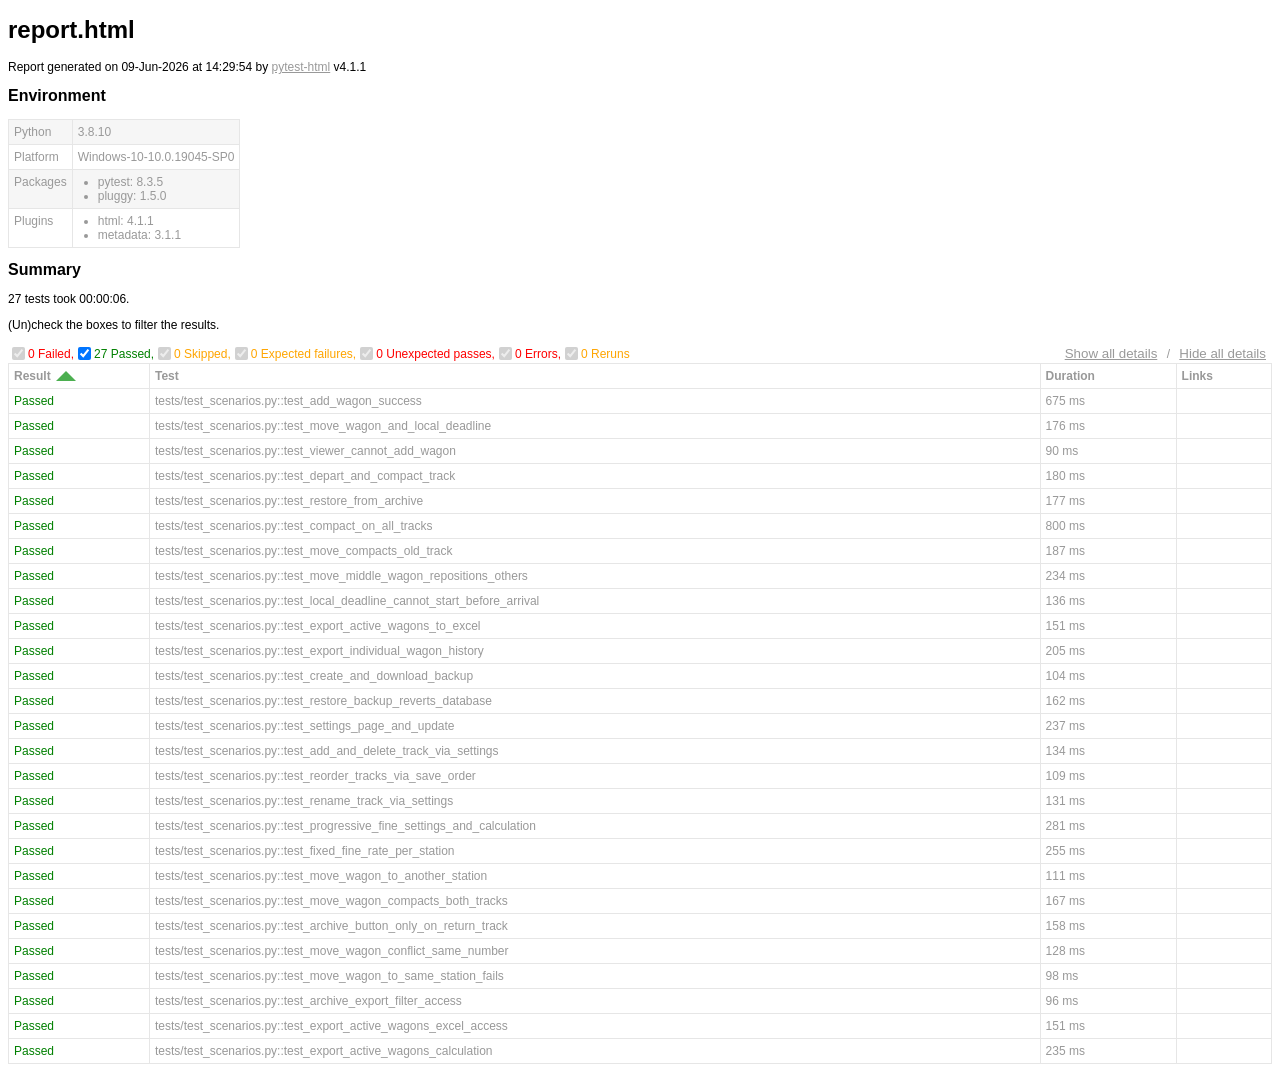
==== commit d996166f: "Update report.html" ====
--- a/report.html
+++ b/report.html
@@ -328,7 +328,7 @@
   </head>
   <body>
     <h1 id="title">report.html</h1>
-    <p>Report generated on 09-Jun-2026 at 11:53:39 by <a href="https://pypi.python.org/pypi/pytest-html">pytest-html</a>
+    <p>Report generated on 09-Jun-2026 at 14:29:54 by <a href="https://pypi.python.org/pypi/pytest-html">pytest-html</a>
         v4.1.1</p>
     <div id="environment-header">
       <h2>Environment</h2>
@@ -429,7 +429,7 @@
     </table>
   </body>
   <footer>
-    <div id="data-container" data-jsonblob="{&#34;environment&#34;: {&#34;Python&#34;: &#34;3.8.10&#34;, &#34;Platform&#34;: &#34;Windows-10-10.0.19045-SP0&#34;, &#34;Packages&#34;: {&#34;pytest&#34;: &#34;8.3.5&#34;, &#34;pluggy&#34;: &#34;1.5.0&#34;}, &#34;Plugins&#34;: {&#34;html&#34;: &#34;4.1.1&#34;, &#34;metadata&#34;: &#34;3.1.1&#34;}}, &#34;tests&#34;: {&#34;tests/test_scenarios.py::test_add_wagon_success&#34;: [{&#34;extras&#34;: [], &#34;result&#34;: &#34;Passed&#34;, &#34;testId&#34;: &#34;tests/test_scenarios.py::test_add_wagon_success&#34;, &#34;duration&#34;: &#34;623 ms&#34;, &#34;resultsTableRow&#34;: [&#34;&lt;td class=\&#34;col-result\&#34;&gt;Passed&lt;/td&gt;&#34;, &#34;&lt;td class=\&#34;col-testId\&#34;&gt;tests/test_scenarios.py::test_add_wagon_success&lt;/td&gt;&#34;, &#34;&lt;td class=\&#34;col-duration\&#34;&gt;623 ms&lt;/td&gt;&#34;, &#34;&lt;td class=\&#34;col-links\&#34;&gt;&lt;/td&gt;&#34;], &#34;log&#34;: &#34;No log output captured.&#34;}], &#34;tests/test_scenarios.py::test_move_wagon_and_local_deadline&#34;: [{&#34;extras&#34;: [], &#34;result&#34;: &#34;Passed&#34;, &#34;testId&#34;: &#34;tests/test_scenarios.py::test_move_wagon_and_local_deadline&#34;, &#34;duration&#34;: &#34;159 ms&#34;, &#34;resultsTableRow&#34;: [&#34;&lt;td class=\&#34;col-result\&#34;&gt;Passed&lt;/td&gt;&#34;, &#34;&lt;td class=\&#34;col-testId\&#34;&gt;tests/test_scenarios.py::test_move_wagon_and_local_deadline&lt;/td&gt;&#34;, &#34;&lt;td class=\&#34;col-duration\&#34;&gt;159 ms&lt;/td&gt;&#34;, &#34;&lt;td class=\&#34;col-links\&#34;&gt;&lt;/td&gt;&#34;], &#34;log&#34;: &#34;No log output captured.&#34;}], &#34;tests/test_scenarios.py::test_viewer_cannot_add_wagon&#34;: [{&#34;extras&#34;: [], &#34;result&#34;: &#34;Passed&#34;, &#34;testId&#34;: &#34;tests/test_scenarios.py::test_viewer_cannot_add_wagon&#34;, &#34;duration&#34;: &#34;80 ms&#34;, &#34;resultsTableRow&#34;: [&#34;&lt;td class=\&#34;col-result\&#34;&gt;Passed&lt;/td&gt;&#34;, &#34;&lt;td class=\&#34;col-testId\&#34;&gt;tests/test_scenarios.py::test_viewer_cannot_add_wagon&lt;/td&gt;&#34;, &#34;&lt;td class=\&#34;col-duration\&#34;&gt;80 ms&lt;/td&gt;&#34;, &#34;&lt;td class=\&#34;col-links\&#34;&gt;&lt;/td&gt;&#34;], &#34;log&#34;: &#34;No log output captured.&#34;}], &#34;tests/test_scenarios.py::test_depart_and_compact_track&#34;: [{&#34;extras&#34;: [], &#34;result&#34;: &#34;Passed&#34;, &#34;testId&#34;: &#34;tests/test_scenarios.py::test_depart_and_compact_track&#34;, &#34;duration&#34;: &#34;174 ms&#34;, &#34;resultsTableRow&#34;: [&#34;&lt;td class=\&#34;col-result\&#34;&gt;Passed&lt;/td&gt;&#34;, &#34;&lt;td class=\&#34;col-testId\&#34;&gt;tests/test_scenarios.py::test_depart_and_compact_track&lt;/td&gt;&#34;, &#34;&lt;td class=\&#34;col-duration\&#34;&gt;174 ms&lt;/td&gt;&#34;, &#34;&lt;td class=\&#34;col-links\&#34;&gt;&lt;/td&gt;&#34;], &#34;log&#34;: &#34;No log output captured.&#34;}], &#34;tests/test_scenarios.py::test_restore_from_archive&#34;: [{&#34;extras&#34;: [], &#34;result&#34;: &#34;Passed&#34;, &#34;testId&#34;: &#34;tests/test_scenarios.py::test_restore_from_archive&#34;, &#34;duration&#34;: &#34;170 ms&#34;, &#34;resultsTableRow&#34;: [&#34;&lt;td class=\&#34;col-result\&#34;&gt;Passed&lt;/td&gt;&#34;, &#34;&lt;td class=\&#34;col-testId\&#34;&gt;tests/test_scenarios.py::test_restore_from_archive&lt;/td&gt;&#34;, &#34;&lt;td class=\&#34;col-duration\&#34;&gt;170 ms&lt;/td&gt;&#34;, &#34;&lt;td class=\&#34;col-links\&#34;&gt;&lt;/td&gt;&#34;], &#34;log&#34;: &#34;No log output captured.&#34;}], &#34;tests/test_scenarios.py::test_compact_on_all_tracks&#34;: [{&#34;extras&#34;: [], &#34;result&#34;: &#34;Passed&#34;, &#34;testId&#34;: &#34;tests/test_scenarios.py::test_compact_on_all_tracks&#34;, &#34;duration&#34;: &#34;795 ms&#34;, &#34;resultsTableRow&#34;: [&#34;&lt;td class=\&#34;col-result\&#34;&gt;Passed&lt;/td&gt;&#34;, &#34;&lt;td class=\&#34;col-testId\&#34;&gt;tests/test_scenarios.py::test_compact_on_all_tracks&lt;/td&gt;&#34;, &#34;&lt;td class=\&#34;col-duration\&#34;&gt;795 ms&lt;/td&gt;&#34;, &#34;&lt;td class=\&#34;col-links\&#34;&gt;&lt;/td&gt;&#34;], &#34;log&#34;: &#34;No log output captured.&#34;}], &#34;tests/test_scenarios.py::test_move_compacts_old_track&#34;: [{&#34;extras&#34;: [], &#34;result&#34;: &#34;Passed&#34;, &#34;testId&#34;: &#34;tests/test_scenarios.py::test_move_compacts_old_track&#34;, &#34;duration&#34;: &#34;183 ms&#34;, &#34;resultsTableRow&#34;: [&#34;&lt;td class=\&#34;col-result\&#34;&gt;Passed&lt;/td&gt;&#34;, &#34;&lt;td class=\&#34;col-testId\&#34;&gt;tests/test_scenarios.py::test_move_compacts_old_track&lt;/td&gt;&#34;, &#34;&lt;td class=\&#34;col-duration\&#34;&gt;183 ms&lt;/td&gt;&#34;, &#34;&lt;td class=\&#34;col-links\&#34;&gt;&lt;/td&gt;&#34;], &#34;log&#34;: &#34;No log output captured.&#34;}], &#34;tests/test_scenarios.py::test_move_middle_wagon_repositions_others&#34;: [{&#34;extras&#34;: [], &#34;result&#34;: &#34;Passed&#34;, &#34;testId&#34;: &#34;tests/test_scenarios.py::test_move_middle_wagon_repositions_others&#34;, &#34;duration&#34;: &#34;233 ms&#34;, &#34;resultsTableRow&#34;: [&#34;&lt;td class=\&#34;col-result\&#34;&gt;Passed&lt;/td&gt;&#34;, &#34;&lt;td class=\&#34;col-testId\&#34;&gt;tests/test_scenarios.py::test_move_middle_wagon_repositions_others&lt;/td&gt;&#34;, &#34;&lt;td class=\&#34;col-duration\&#34;&gt;233 ms&lt;/td&gt;&#34;, &#34;&lt;td class=\&#34;col-links\&#34;&gt;&lt;/td&gt;&#34;], &#34;log&#34;: &#34;No log output captured.&#34;}], &#34;tests/test_scenarios.py::test_local_deadline_cannot_start_before_arrival&#34;: [{&#34;extras&#34;: [], &#34;result&#34;: &#34;Passed&#34;, &#34;testId&#34;: &#34;tests/test_scenarios.py::test_local_deadline_cannot_start_before_arrival&#34;, &#34;duration&#34;: &#34;152 ms&#34;, &#34;resultsTableRow&#34;: [&#34;&lt;td class=\&#34;col-result\&#34;&gt;Passed&lt;/td&gt;&#34;, &#34;&lt;td class=\&#34;col-testId\&#34;&gt;tests/test_scenarios.py::test_local_deadline_cannot_start_before_arrival&lt;/td&gt;&#34;, &#34;&lt;td class=\&#34;col-duration\&#34;&gt;152 ms&lt;/td&gt;&#34;, &#34;&lt;td class=\&#34;col-links\&#34;&gt;&lt;/td&gt;&#34;], &#34;log&#34;: &#34;No log output captured.&#34;}], &#34;tests/test_scenarios.py::test_export_active_wagons_to_excel&#34;: [{&#34;extras&#34;: [], &#34;result&#34;: &#34;Passed&#34;, &#34;testId&#34;: &#34;tests/test_scenarios.py::test_export_active_wagons_to_excel&#34;, &#34;duration&#34;: &#34;168 ms&#34;, &#34;resultsTableRow&#34;: [&#34;&lt;td class=\&#34;col-result\&#34;&gt;Passed&lt;/td&gt;&#34;, &#34;&lt;td class=\&#34;col-testId\&#34;&gt;tests/test_scenarios.py::test_export_active_wagons_to_excel&lt;/td&gt;&#34;, &#34;&lt;td class=\&#34;col-duration\&#34;&gt;168 ms&lt;/td&gt;&#34;, &#34;&lt;td class=\&#34;col-links\&#34;&gt;&lt;/td&gt;&#34;], &#34;log&#34;: &#34;No log output captured.&#34;}], &#34;tests/test_scenarios.py::test_export_individual_wagon_history&#34;: [{&#34;extras&#34;: [], &#34;result&#34;: &#34;Passed&#34;, &#34;testId&#34;: &#34;tests/test_scenarios.py::test_export_individual_wagon_history&#34;, &#34;duration&#34;: &#34;203 ms&#34;, &#34;resultsTableRow&#34;: [&#34;&lt;td class=\&#34;col-result\&#34;&gt;Passed&lt;/td&gt;&#34;, &#34;&lt;td class=\&#34;col-testId\&#34;&gt;tests/test_scenarios.py::test_export_individual_wagon_history&lt;/td&gt;&#34;, &#34;&lt;td class=\&#34;col-duration\&#34;&gt;203 ms&lt;/td&gt;&#34;, &#34;&lt;td class=\&#34;col-links\&#34;&gt;&lt;/td&gt;&#34;], &#34;log&#34;: &#34;No log output captured.&#34;}], &#34;tests/test_scenarios.py::test_create_and_download_backup&#34;: [{&#34;extras&#34;: [], &#34;result&#34;: &#34;Passed&#34;, &#34;testId&#34;: &#34;tests/test_scenarios.py::test_create_and_download_backup&#34;, &#34;duration&#34;: &#34;100 ms&#34;, &#34;resultsTableRow&#34;: [&#34;&lt;td class=\&#34;col-result\&#34;&gt;Passed&lt;/td&gt;&#34;, &#34;&lt;td class=\&#34;col-testId\&#34;&gt;tests/test_scenarios.py::test_create_and_download_backup&lt;/td&gt;&#34;, &#34;&lt;td class=\&#34;col-duration\&#34;&gt;100 ms&lt;/td&gt;&#34;, &#34;&lt;td class=\&#34;col-links\&#34;&gt;&lt;/td&gt;&#34;], &#34;log&#34;: &#34;No log output captured.&#34;}], &#34;tests/test_scenarios.py::test_restore_backup_reverts_database&#34;: [{&#34;extras&#34;: [], &#34;result&#34;: &#34;Passed&#34;, &#34;testId&#34;: &#34;tests/test_scenarios.py::test_restore_backup_reverts_database&#34;, &#34;duration&#34;: &#34;167 ms&#34;, &#34;resultsTableRow&#34;: [&#34;&lt;td class=\&#34;col-result\&#34;&gt;Passed&lt;/td&gt;&#34;, &#34;&lt;td class=\&#34;col-testId\&#34;&gt;tests/test_scenarios.py::test_restore_backup_reverts_database&lt;/td&gt;&#34;, &#34;&lt;td class=\&#34;col-duration\&#34;&gt;167 ms&lt;/td&gt;&#34;, &#34;&lt;td class=\&#34;col-links\&#34;&gt;&lt;/td&gt;&#34;], &#34;log&#34;: &#34;No log output captured.&#34;}], &#34;tests/test_scenarios.py::test_settings_page_and_update&#34;: [{&#34;extras&#34;: [], &#34;result&#34;: &#34;Passed&#34;, &#34;testId&#34;: &#34;tests/test_scenarios.py::test_settings_page_and_update&#34;, &#34;duration&#34;: &#34;236 ms&#34;, &#34;resultsTableRow&#34;: [&#34;&lt;td class=\&#34;col-result\&#34;&gt;Passed&lt;/td&gt;&#34;, &#34;&lt;td class=\&#34;col-testId\&#34;&gt;tests/test_scenarios.py::test_settings_page_and_update&lt;/td&gt;&#34;, &#34;&lt;td class=\&#34;col-duration\&#34;&gt;236 ms&lt;/td&gt;&#34;, &#34;&lt;td class=\&#34;col-links\&#34;&gt;&lt;/td&gt;&#34;], &#34;log&#34;: &#34;------------------------------ Captured log call -------------------------------\nWARNING  root:admin.py:320 === POST \u0434\u0430\u043d\u043d\u044b\u0435 \u0434\u043b\u044f station_id=1 ===\nWARNING  root:admin.py:322   refresh_interval = 10\nWARNING  root:admin.py:322   port = 5000\nWARNING  root:admin.py:322   secret_key = testkey\nWARNING  root:admin.py:322   backup_hour = 3\nWARNING  root:admin.py:322   backup_keep_count = 30\nWARNING  root:admin.py:322   log_max_mb = 5\nWARNING  root:admin.py:322   log_backup_count = 5\nWARNING  root:admin.py:322   default_wagon_length = 10.0\nWARNING  root:admin.py:322   wagon_spacing = 50.0\nWARNING  root:admin.py:323 =================================\nWARNING  root:admin.py:407 === \u0421\u041e\u0425\u0420\u0410\u041d\u0401\u041d\u041d\u042b\u0415 \u041d\u0410\u0421\u0422\u0420\u041e\u0419\u041a\u0418 \u0414\u041b\u042f station_id=1 ===\nWARNING  root:admin.py:409   overstay_progressive = 0\nWARNING  root:admin.py:409   overstay_fixed_rate = 2000\nWARNING  root:admin.py:409   overstay_range1_limit = 4\nWARNING  root:admin.py:409   overstay_range1_rate = 2000\nWARNING  root:admin.py:409   overstay_range2_limit = 7\nWARNING  root:admin.py:409   overstay_range2_rate = 2400\nWARNING  root:admin.py:409   overstay_range3_rate = 3000\nWARNING  root:admin.py:410 ============================================\n\n&#34;}], &#34;tests/test_scenarios.py::test_add_and_delete_track_via_settings&#34;: [{&#34;extras&#34;: [], &#34;result&#34;: &#34;Passed&#34;, &#34;testId&#34;: &#34;tests/test_scenarios.py::test_add_and_delete_track_via_settings&#34;, &#34;duration&#34;: &#34;142 ms&#34;, &#34;resultsTableRow&#34;: [&#34;&lt;td class=\&#34;col-result\&#34;&gt;Passed&lt;/td&gt;&#34;, &#34;&lt;td class=\&#34;col-testId\&#34;&gt;tests/test_scenarios.py::test_add_and_delete_track_via_settings&lt;/td&gt;&#34;, &#34;&lt;td class=\&#34;col-duration\&#34;&gt;142 ms&lt;/td&gt;&#34;, &#34;&lt;td class=\&#34;col-links\&#34;&gt;&lt;/td&gt;&#34;], &#34;log&#34;: &#34;------------------------------ Captured log call -------------------------------\nWARNING  root:admin.py:320 === POST \u0434\u0430\u043d\u043d\u044b\u0435 \u0434\u043b\u044f station_id=1 ===\nWARNING  root:admin.py:322   action = add_track\nWARNING  root:admin.py:322   track_name = \u0422\u0435\u0441\u0442\u043e\u0432\u044b\u0439 \u043f\u0443\u0442\u044c\nWARNING  root:admin.py:322   track_length = 500\nWARNING  root:admin.py:322   track_type = normal\nWARNING  root:admin.py:323 =================================\nWARNING  root:admin.py:320 === POST \u0434\u0430\u043d\u043d\u044b\u0435 \u0434\u043b\u044f station_id=1 ===\nWARNING  root:admin.py:322   action = delete_track\nWARNING  root:admin.py:322   track_id = 17\nWARNING  root:admin.py:323 =================================\n\n&#34;}], &#34;tests/test_scenarios.py::test_reorder_tracks_via_save_order&#34;: [{&#34;extras&#34;: [], &#34;result&#34;: &#34;Passed&#34;, &#34;testId&#34;: &#34;tests/test_scenarios.py::test_reorder_tracks_via_save_order&#34;, &#34;duration&#34;: &#34;110 ms&#34;, &#34;resultsTableRow&#34;: [&#34;&lt;td class=\&#34;col-result\&#34;&gt;Passed&lt;/td&gt;&#34;, &#34;&lt;td class=\&#34;col-testId\&#34;&gt;tests/test_scenarios.py::test_reorder_tracks_via_save_order&lt;/td&gt;&#34;, &#34;&lt;td class=\&#34;col-duration\&#34;&gt;110 ms&lt;/td&gt;&#34;, &#34;&lt;td class=\&#34;col-links\&#34;&gt;&lt;/td&gt;&#34;], &#34;log&#34;: &#34;No log output captured.&#34;}], &#34;tests/test_scenarios.py::test_rename_track_via_settings&#34;: [{&#34;extras&#34;: [], &#34;result&#34;: &#34;Passed&#34;, &#34;testId&#34;: &#34;tests/test_scenarios.py::test_rename_track_via_settings&#34;, &#34;duration&#34;: &#34;134 ms&#34;, &#34;resultsTableRow&#34;: [&#34;&lt;td class=\&#34;col-result\&#34;&gt;Passed&lt;/td&gt;&#34;, &#34;&lt;td class=\&#34;col-testId\&#34;&gt;tests/test_scenarios.py::test_rename_track_via_settings&lt;/td&gt;&#34;, &#34;&lt;td class=\&#34;col-duration\&#34;&gt;134 ms&lt;/td&gt;&#34;, &#34;&lt;td class=\&#34;col-links\&#34;&gt;&lt;/td&gt;&#34;], &#34;log&#34;: &#34;------------------------------ Captured log call -------------------------------\nWARNING  root:admin.py:320 === POST \u0434\u0430\u043d\u043d\u044b\u0435 \u0434\u043b\u044f station_id=1 ===\nWARNING  root:admin.py:322   action = edit_track\nWARNING  root:admin.py:322   track_id = 1\nWARNING  root:admin.py:322   track_name = \u0421\u0442. \u0427\u0435\u0440\u043a\u0430\u0441\u043e\u0432 \u041a\u0430\u043c\u0435\u043d\u044c (\u043f\u0435\u0440\u0435\u0438\u043c\u0435\u043d\u043e\u0432\u0430\u043d)\nWARNING  root:admin.py:322   track_length = 750.0\nWARNING  root:admin.py:322   track_type = normal\nWARNING  root:admin.py:323 =================================\n\n&#34;}], &#34;tests/test_scenarios.py::test_progressive_fine_settings_and_calculation&#34;: [{&#34;extras&#34;: [], &#34;result&#34;: &#34;Passed&#34;, &#34;testId&#34;: &#34;tests/test_scenarios.py::test_progressive_fine_settings_and_calculation&#34;, &#34;duration&#34;: &#34;275 ms&#34;, &#34;resultsTableRow&#34;: [&#34;&lt;td class=\&#34;col-result\&#34;&gt;Passed&lt;/td&gt;&#34;, &#34;&lt;td class=\&#34;col-testId\&#34;&gt;tests/test_scenarios.py::test_progressive_fine_settings_and_calculation&lt;/td&gt;&#34;, &#34;&lt;td class=\&#34;col-duration\&#34;&gt;275 ms&lt;/td&gt;&#34;, &#34;&lt;td class=\&#34;col-links\&#34;&gt;&lt;/td&gt;&#34;], &#34;log&#34;: &#34;------------------------------ Captured log call -------------------------------\nWARNING  root:admin.py:320 === POST \u0434\u0430\u043d\u043d\u044b\u0435 \u0434\u043b\u044f station_id=2 ===\nWARNING  root:admin.py:322   overstay_progressive = 1\nWARNING  root:admin.py:322   overstay_fixed_rate = 2000\nWARNING  root:admin.py:322   overstay_range1_limit = 3\nWARNING  root:admin.py:322   overstay_range1_rate = 1000\nWARNING  root:admin.py:322   overstay_range2_limit = 5\nWARNING  root:admin.py:322   overstay_range2_rate = 1500\nWARNING  root:admin.py:322   overstay_range3_rate = 2000\nWARNING  root:admin.py:322   port = 5000\nWARNING  root:admin.py:322   secret_key = test\nWARNING  root:admin.py:322   backup_hour = 3\nWARNING  root:admin.py:322   backup_keep_count = 30\nWARNING  root:admin.py:322   log_max_mb = 5\nWARNING  root:admin.py:322   log_backup_count = 5\nWARNING  root:admin.py:322   refresh_interval = 5\nWARNING  root:admin.py:322   default_wagon_length = 10.0\nWARNING  root:admin.py:322   wagon_spacing = 50.0\nWARNING  root:admin.py:323 =================================\nWARNING  root:admin.py:407 === \u0421\u041e\u0425\u0420\u0410\u041d\u0401\u041d\u041d\u042b\u0415 \u041d\u0410\u0421\u0422\u0420\u041e\u0419\u041a\u0418 \u0414\u041b\u042f station_id=2 ===\nWARNING  root:admin.py:409   overstay_progressive = 1\nWARNING  root:admin.py:409   overstay_fixed_rate = 2000\nWARNING  root:admin.py:409   overstay_range1_limit = 3\nWARNING  root:admin.py:409   overstay_range1_rate = 1000\nWARNING  root:admin.py:409   overstay_range2_limit = 5\nWARNING  root:admin.py:409   overstay_range2_rate = 1500\nWARNING  root:admin.py:409   overstay_range3_rate = 2000\nWARNING  root:admin.py:410 ============================================\n\n&#34;}], &#34;tests/test_scenarios.py::test_fixed_fine_rate_per_station&#34;: [{&#34;extras&#34;: [], &#34;result&#34;: &#34;Passed&#34;, &#34;testId&#34;: &#34;tests/test_scenarios.py::test_fixed_fine_rate_per_station&#34;, &#34;duration&#34;: &#34;259 ms&#34;, &#34;resultsTableRow&#34;: [&#34;&lt;td class=\&#34;col-result\&#34;&gt;Passed&lt;/td&gt;&#34;, &#34;&lt;td class=\&#34;col-testId\&#34;&gt;tests/test_scenarios.py::test_fixed_fine_rate_per_station&lt;/td&gt;&#34;, &#34;&lt;td class=\&#34;col-duration\&#34;&gt;259 ms&lt;/td&gt;&#34;, &#34;&lt;td class=\&#34;col-links\&#34;&gt;&lt;/td&gt;&#34;], &#34;log&#34;: &#34;------------------------------ Captured log call -------------------------------\nWARNING  root:admin.py:320 === POST \u0434\u0430\u043d\u043d\u044b\u0435 \u0434\u043b\u044f station_id=1 ===\nWARNING  root:admin.py:322   overstay_progressive = 0\nWARNING  root:admin.py:322   overstay_fixed_rate = 3000\nWARNING  root:admin.py:322   overstay_range1_limit = 4\nWARNING  root:admin.py:322   overstay_range1_rate = 1000\nWARNING  root:admin.py:322   overstay_range2_limit = 7\nWARNING  root:admin.py:322   overstay_range2_rate = 1500\nWARNING  root:admin.py:322   overstay_range3_rate = 2000\nWARNING  root:admin.py:322   port = 5000\nWARNING  root:admin.py:322   secret_key = test\nWARNING  root:admin.py:322   backup_hour = 3\nWARNING  root:admin.py:322   backup_keep_count = 30\nWARNING  root:admin.py:322   log_max_mb = 5\nWARNING  root:admin.py:322   log_backup_count = 5\nWARNING  root:admin.py:322   refresh_interval = 5\nWARNING  root:admin.py:322   default_wagon_length = 10.0\nWARNING  root:admin.py:322   wagon_spacing = 50.0\nWARNING  root:admin.py:323 =================================\nWARNING  root:admin.py:407 === \u0421\u041e\u0425\u0420\u0410\u041d\u0401\u041d\u041d\u042b\u0415 \u041d\u0410\u0421\u0422\u0420\u041e\u0419\u041a\u0418 \u0414\u041b\u042f station_id=1 ===\nWARNING  root:admin.py:409   overstay_progressive = 0\nWARNING  root:admin.py:409   overstay_fixed_rate = 3000\nWARNING  root:admin.py:409   overstay_range1_limit = 4\nWARNING  root:admin.py:409   overstay_range1_rate = 1000\nWARNING  root:admin.py:409   overstay_range2_limit = 7\nWARNING  root:admin.py:409   overstay_range2_rate = 1500\nWARNING  root:admin.py:409   overstay_range3_rate = 2000\nWARNING  root:admin.py:410 ============================================\n\n&#34;}], &#34;tests/test_scenarios.py::test_move_wagon_to_another_station&#34;: [{&#34;extras&#34;: [], &#34;result&#34;: &#34;Passed&#34;, &#34;testId&#34;: &#34;tests/test_scenarios.py::test_move_wagon_to_another_station&#34;, &#34;duration&#34;: &#34;117 ms&#34;, &#34;resultsTableRow&#34;: [&#34;&lt;td class=\&#34;col-result\&#34;&gt;Passed&lt;/td&gt;&#34;, &#34;&lt;td class=\&#34;col-testId\&#34;&gt;tests/test_scenarios.py::test_move_wagon_to_another_station&lt;/td&gt;&#34;, &#34;&lt;td class=\&#34;col-duration\&#34;&gt;117 ms&lt;/td&gt;&#34;, &#34;&lt;td class=\&#34;col-links\&#34;&gt;&lt;/td&gt;&#34;], &#34;log&#34;: &#34;No log output captured.&#34;}], &#34;tests/test_scenarios.py::test_move_wagon_compacts_both_tracks&#34;: [{&#34;extras&#34;: [], &#34;result&#34;: &#34;Passed&#34;, &#34;testId&#34;: &#34;tests/test_scenarios.py::test_move_wagon_compacts_both_tracks&#34;, &#34;duration&#34;: &#34;161 ms&#34;, &#34;resultsTableRow&#34;: [&#34;&lt;td class=\&#34;col-result\&#34;&gt;Passed&lt;/td&gt;&#34;, &#34;&lt;td class=\&#34;col-testId\&#34;&gt;tests/test_scenarios.py::test_move_wagon_compacts_both_tracks&lt;/td&gt;&#34;, &#34;&lt;td class=\&#34;col-duration\&#34;&gt;161 ms&lt;/td&gt;&#34;, &#34;&lt;td class=\&#34;col-links\&#34;&gt;&lt;/td&gt;&#34;], &#34;log&#34;: &#34;No log output captured.&#34;}], &#34;tests/test_scenarios.py::test_archive_button_only_on_return_track&#34;: [{&#34;extras&#34;: [], &#34;result&#34;: &#34;Passed&#34;, &#34;testId&#34;: &#34;tests/test_scenarios.py::test_archive_button_only_on_return_track&#34;, &#34;duration&#34;: &#34;158 ms&#34;, &#34;resultsTableRow&#34;: [&#34;&lt;td class=\&#34;col-result\&#34;&gt;Passed&lt;/td&gt;&#34;, &#34;&lt;td class=\&#34;col-testId\&#34;&gt;tests/test_scenarios.py::test_archive_button_only_on_return_track&lt;/td&gt;&#34;, &#34;&lt;td class=\&#34;col-duration\&#34;&gt;158 ms&lt;/td&gt;&#34;, &#34;&lt;td class=\&#34;col-links\&#34;&gt;&lt;/td&gt;&#34;], &#34;log&#34;: &#34;No log output captured.&#34;}], &#34;tests/test_scenarios.py::test_move_wagon_conflict_same_number&#34;: [{&#34;extras&#34;: [], &#34;result&#34;: &#34;Passed&#34;, &#34;testId&#34;: &#34;tests/test_scenarios.py::test_move_wagon_conflict_same_number&#34;, &#34;duration&#34;: &#34;132 ms&#34;, &#34;resultsTableRow&#34;: [&#34;&lt;td class=\&#34;col-result\&#34;&gt;Passed&lt;/td&gt;&#34;, &#34;&lt;td class=\&#34;col-testId\&#34;&gt;tests/test_scenarios.py::test_move_wagon_conflict_same_number&lt;/td&gt;&#34;, &#34;&lt;td class=\&#34;col-duration\&#34;&gt;132 ms&lt;/td&gt;&#34;, &#34;&lt;td class=\&#34;col-links\&#34;&gt;&lt;/td&gt;&#34;], &#34;log&#34;: &#34;No log output captured.&#34;}], &#34;tests/test_scenarios.py::test_move_wagon_to_same_station_fails&#34;: [{&#34;extras&#34;: [], &#34;result&#34;: &#34;Passed&#34;, &#34;testId&#34;: &#34;tests/test_scenarios.py::test_move_wagon_to_same_station_fails&#34;, &#34;duration&#34;: &#34;104 ms&#34;, &#34;resultsTableRow&#34;: [&#34;&lt;td class=\&#34;col-result\&#34;&gt;Passed&lt;/td&gt;&#34;, &#34;&lt;td class=\&#34;col-testId\&#34;&gt;tests/test_scenarios.py::test_move_wagon_to_same_station_fails&lt;/td&gt;&#34;, &#34;&lt;td class=\&#34;col-duration\&#34;&gt;104 ms&lt;/td&gt;&#34;, &#34;&lt;td class=\&#34;col-links\&#34;&gt;&lt;/td&gt;&#34;], &#34;log&#34;: &#34;No log output captured.&#34;}], &#34;tests/test_scenarios.py::test_archive_export_filter_access&#34;: [{&#34;extras&#34;: [], &#34;result&#34;: &#34;Passed&#34;, &#34;testId&#34;: &#34;tests/test_scenarios.py::test_archive_export_filter_access&#34;, &#34;duration&#34;: &#34;99 ms&#34;, &#34;resultsTableRow&#34;: [&#34;&lt;td class=\&#34;col-result\&#34;&gt;Passed&lt;/td&gt;&#34;, &#34;&lt;td class=\&#34;col-testId\&#34;&gt;tests/test_scenarios.py::test_archive_export_filter_access&lt;/td&gt;&#34;, &#34;&lt;td class=\&#34;col-duration\&#34;&gt;99 ms&lt;/td&gt;&#34;, &#34;&lt;td class=\&#34;col-links\&#34;&gt;&lt;/td&gt;&#34;], &#34;log&#34;: &#34;No log output captured.&#34;}], &#34;tests/test_scenarios.py::test_export_active_wagons_excel_access&#34;: [{&#34;extras&#34;: [], &#34;result&#34;: &#34;Passed&#34;, &#34;testId&#34;: &#34;tests/test_scenarios.py::test_export_active_wagons_excel_access&#34;, &#34;duration&#34;: &#34;164 ms&#34;, &#34;resultsTableRow&#34;: [&#34;&lt;td class=\&#34;col-result\&#34;&gt;Passed&lt;/td&gt;&#34;, &#34;&lt;td class=\&#34;col-testId\&#34;&gt;tests/test_scenarios.py::test_export_active_wagons_excel_access&lt;/td&gt;&#34;, &#34;&lt;td class=\&#34;col-duration\&#34;&gt;164 ms&lt;/td&gt;&#34;, &#34;&lt;td class=\&#34;col-links\&#34;&gt;&lt;/td&gt;&#34;], &#34;log&#34;: &#34;No log output captured.&#34;}], &#34;tests/test_scenarios.py::test_export_active_wagons_calculation&#34;: [{&#34;extras&#34;: [], &#34;result&#34;: &#34;Passed&#34;, &#34;testId&#34;: &#34;tests/test_scenarios.py::test_export_active_wagons_calculation&#34;, &#34;duration&#34;: &#34;237 ms&#34;, &#34;resultsTableRow&#34;: [&#34;&lt;td class=\&#34;col-result\&#34;&gt;Passed&lt;/td&gt;&#34;, &#34;&lt;td class=\&#34;col-testId\&#34;&gt;tests/test_scenarios.py::test_export_active_wagons_calculation&lt;/td&gt;&#34;, &#34;&lt;td class=\&#34;col-duration\&#34;&gt;237 ms&lt;/td&gt;&#34;, &#34;&lt;td class=\&#34;col-links\&#34;&gt;&lt;/td&gt;&#34;], &#34;log&#34;: &#34;------------------------------ Captured log call -------------------------------\nWARNING  root:admin.py:320 === POST \u0434\u0430\u043d\u043d\u044b\u0435 \u0434\u043b\u044f station_id=1 ===\nWARNING  root:admin.py:322   overstay_progressive = 0\nWARNING  root:admin.py:322   overstay_fixed_rate = 1000\nWARNING  root:admin.py:322   overstay_range1_limit = 4\nWARNING  root:admin.py:322   overstay_range1_rate = 1000\nWARNING  root:admin.py:322   overstay_range2_limit = 7\nWARNING  root:admin.py:322   overstay_range2_rate = 1500\nWARNING  root:admin.py:322   overstay_range3_rate = 2000\nWARNING  root:admin.py:322   port = 5000\nWARNING  root:admin.py:322   secret_key = test\nWARNING  root:admin.py:322   backup_hour = 3\nWARNING  root:admin.py:322   backup_keep_count = 30\nWARNING  root:admin.py:322   log_max_mb = 5\nWARNING  root:admin.py:322   log_backup_count = 5\nWARNING  root:admin.py:322   refresh_interval = 5\nWARNING  root:admin.py:322   default_wagon_length = 10.0\nWARNING  root:admin.py:322   wagon_spacing = 50.0\nWARNING  root:admin.py:323 =================================\nWARNING  root:admin.py:407 === \u0421\u041e\u0425\u0420\u0410\u041d\u0401\u041d\u041d\u042b\u0415 \u041d\u0410\u0421\u0422\u0420\u041e\u0419\u041a\u0418 \u0414\u041b\u042f station_id=1 ===\nWARNING  root:admin.py:409   overstay_progressive = 0\nWARNING  root:admin.py:409   overstay_fixed_rate = 1000\nWARNING  root:admin.py:409   overstay_range1_limit = 4\nWARNING  root:admin.py:409   overstay_range1_rate = 1000\nWARNING  root:admin.py:409   overstay_range2_limit = 7\nWARNING  root:admin.py:409   overstay_range2_rate = 1500\nWARNING  root:admin.py:409   overstay_range3_rate = 2000\nWARNING  root:admin.py:410 ============================================\n\n&#34;}]}, &#34;renderCollapsed&#34;: [&#34;passed&#34;], &#34;initialSort&#34;: &#34;result&#34;, &#34;title&#34;: &#34;report.html&#34;}"></div>
+    <div id="data-container" data-jsonblob="{&#34;environment&#34;: {&#34;Python&#34;: &#34;3.8.10&#34;, &#34;Platform&#34;: &#34;Windows-10-10.0.19045-SP0&#34;, &#34;Packages&#34;: {&#34;pytest&#34;: &#34;8.3.5&#34;, &#34;pluggy&#34;: &#34;1.5.0&#34;}, &#34;Plugins&#34;: {&#34;html&#34;: &#34;4.1.1&#34;, &#34;metadata&#34;: &#34;3.1.1&#34;}}, &#34;tests&#34;: {&#34;tests/test_scenarios.py::test_add_wagon_success&#34;: [{&#34;extras&#34;: [], &#34;result&#34;: &#34;Passed&#34;, &#34;testId&#34;: &#34;tests/test_scenarios.py::test_add_wagon_success&#34;, &#34;duration&#34;: &#34;675 ms&#34;, &#34;resultsTableRow&#34;: [&#34;&lt;td class=\&#34;col-result\&#34;&gt;Passed&lt;/td&gt;&#34;, &#34;&lt;td class=\&#34;col-testId\&#34;&gt;tests/test_scenarios.py::test_add_wagon_success&lt;/td&gt;&#34;, &#34;&lt;td class=\&#34;col-duration\&#34;&gt;675 ms&lt;/td&gt;&#34;, &#34;&lt;td class=\&#34;col-links\&#34;&gt;&lt;/td&gt;&#34;], &#34;log&#34;: &#34;No log output captured.&#34;}], &#34;tests/test_scenarios.py::test_move_wagon_and_local_deadline&#34;: [{&#34;extras&#34;: [], &#34;result&#34;: &#34;Passed&#34;, &#34;testId&#34;: &#34;tests/test_scenarios.py::test_move_wagon_and_local_deadline&#34;, &#34;duration&#34;: &#34;176 ms&#34;, &#34;resultsTableRow&#34;: [&#34;&lt;td class=\&#34;col-result\&#34;&gt;Passed&lt;/td&gt;&#34;, &#34;&lt;td class=\&#34;col-testId\&#34;&gt;tests/test_scenarios.py::test_move_wagon_and_local_deadline&lt;/td&gt;&#34;, &#34;&lt;td class=\&#34;col-duration\&#34;&gt;176 ms&lt;/td&gt;&#34;, &#34;&lt;td class=\&#34;col-links\&#34;&gt;&lt;/td&gt;&#34;], &#34;log&#34;: &#34;No log output captured.&#34;}], &#34;tests/test_scenarios.py::test_viewer_cannot_add_wagon&#34;: [{&#34;extras&#34;: [], &#34;result&#34;: &#34;Passed&#34;, &#34;testId&#34;: &#34;tests/test_scenarios.py::test_viewer_cannot_add_wagon&#34;, &#34;duration&#34;: &#34;90 ms&#34;, &#34;resultsTableRow&#34;: [&#34;&lt;td class=\&#34;col-result\&#34;&gt;Passed&lt;/td&gt;&#34;, &#34;&lt;td class=\&#34;col-testId\&#34;&gt;tests/test_scenarios.py::test_viewer_cannot_add_wagon&lt;/td&gt;&#34;, &#34;&lt;td class=\&#34;col-duration\&#34;&gt;90 ms&lt;/td&gt;&#34;, &#34;&lt;td class=\&#34;col-links\&#34;&gt;&lt;/td&gt;&#34;], &#34;log&#34;: &#34;No log output captured.&#34;}], &#34;tests/test_scenarios.py::test_depart_and_compact_track&#34;: [{&#34;extras&#34;: [], &#34;result&#34;: &#34;Passed&#34;, &#34;testId&#34;: &#34;tests/test_scenarios.py::test_depart_and_compact_track&#34;, &#34;duration&#34;: &#34;180 ms&#34;, &#34;resultsTableRow&#34;: [&#34;&lt;td class=\&#34;col-result\&#34;&gt;Passed&lt;/td&gt;&#34;, &#34;&lt;td class=\&#34;col-testId\&#34;&gt;tests/test_scenarios.py::test_depart_and_compact_track&lt;/td&gt;&#34;, &#34;&lt;td class=\&#34;col-duration\&#34;&gt;180 ms&lt;/td&gt;&#34;, &#34;&lt;td class=\&#34;col-links\&#34;&gt;&lt;/td&gt;&#34;], &#34;log&#34;: &#34;No log output captured.&#34;}], &#34;tests/test_scenarios.py::test_restore_from_archive&#34;: [{&#34;extras&#34;: [], &#34;result&#34;: &#34;Passed&#34;, &#34;testId&#34;: &#34;tests/test_scenarios.py::test_restore_from_archive&#34;, &#34;duration&#34;: &#34;177 ms&#34;, &#34;resultsTableRow&#34;: [&#34;&lt;td class=\&#34;col-result\&#34;&gt;Passed&lt;/td&gt;&#34;, &#34;&lt;td class=\&#34;col-testId\&#34;&gt;tests/test_scenarios.py::test_restore_from_archive&lt;/td&gt;&#34;, &#34;&lt;td class=\&#34;col-duration\&#34;&gt;177 ms&lt;/td&gt;&#34;, &#34;&lt;td class=\&#34;col-links\&#34;&gt;&lt;/td&gt;&#34;], &#34;log&#34;: &#34;No log output captured.&#34;}], &#34;tests/test_scenarios.py::test_compact_on_all_tracks&#34;: [{&#34;extras&#34;: [], &#34;result&#34;: &#34;Passed&#34;, &#34;testId&#34;: &#34;tests/test_scenarios.py::test_compact_on_all_tracks&#34;, &#34;duration&#34;: &#34;800 ms&#34;, &#34;resultsTableRow&#34;: [&#34;&lt;td class=\&#34;col-result\&#34;&gt;Passed&lt;/td&gt;&#34;, &#34;&lt;td class=\&#34;col-testId\&#34;&gt;tests/test_scenarios.py::test_compact_on_all_tracks&lt;/td&gt;&#34;, &#34;&lt;td class=\&#34;col-duration\&#34;&gt;800 ms&lt;/td&gt;&#34;, &#34;&lt;td class=\&#34;col-links\&#34;&gt;&lt;/td&gt;&#34;], &#34;log&#34;: &#34;No log output captured.&#34;}], &#34;tests/test_scenarios.py::test_move_compacts_old_track&#34;: [{&#34;extras&#34;: [], &#34;result&#34;: &#34;Passed&#34;, &#34;testId&#34;: &#34;tests/test_scenarios.py::test_move_compacts_old_track&#34;, &#34;duration&#34;: &#34;187 ms&#34;, &#34;resultsTableRow&#34;: [&#34;&lt;td class=\&#34;col-result\&#34;&gt;Passed&lt;/td&gt;&#34;, &#34;&lt;td class=\&#34;col-testId\&#34;&gt;tests/test_scenarios.py::test_move_compacts_old_track&lt;/td&gt;&#34;, &#34;&lt;td class=\&#34;col-duration\&#34;&gt;187 ms&lt;/td&gt;&#34;, &#34;&lt;td class=\&#34;col-links\&#34;&gt;&lt;/td&gt;&#34;], &#34;log&#34;: &#34;No log output captured.&#34;}], &#34;tests/test_scenarios.py::test_move_middle_wagon_repositions_others&#34;: [{&#34;extras&#34;: [], &#34;result&#34;: &#34;Passed&#34;, &#34;testId&#34;: &#34;tests/test_scenarios.py::test_move_middle_wagon_repositions_others&#34;, &#34;duration&#34;: &#34;234 ms&#34;, &#34;resultsTableRow&#34;: [&#34;&lt;td class=\&#34;col-result\&#34;&gt;Passed&lt;/td&gt;&#34;, &#34;&lt;td class=\&#34;col-testId\&#34;&gt;tests/test_scenarios.py::test_move_middle_wagon_repositions_others&lt;/td&gt;&#34;, &#34;&lt;td class=\&#34;col-duration\&#34;&gt;234 ms&lt;/td&gt;&#34;, &#34;&lt;td class=\&#34;col-links\&#34;&gt;&lt;/td&gt;&#34;], &#34;log&#34;: &#34;No log output captured.&#34;}], &#34;tests/test_scenarios.py::test_local_deadline_cannot_start_before_arrival&#34;: [{&#34;extras&#34;: [], &#34;result&#34;: &#34;Passed&#34;, &#34;testId&#34;: &#34;tests/test_scenarios.py::test_local_deadline_cannot_start_before_arrival&#34;, &#34;duration&#34;: &#34;136 ms&#34;, &#34;resultsTableRow&#34;: [&#34;&lt;td class=\&#34;col-result\&#34;&gt;Passed&lt;/td&gt;&#34;, &#34;&lt;td class=\&#34;col-testId\&#34;&gt;tests/test_scenarios.py::test_local_deadline_cannot_start_before_arrival&lt;/td&gt;&#34;, &#34;&lt;td class=\&#34;col-duration\&#34;&gt;136 ms&lt;/td&gt;&#34;, &#34;&lt;td class=\&#34;col-links\&#34;&gt;&lt;/td&gt;&#34;], &#34;log&#34;: &#34;No log output captured.&#34;}], &#34;tests/test_scenarios.py::test_export_active_wagons_to_excel&#34;: [{&#34;extras&#34;: [], &#34;result&#34;: &#34;Passed&#34;, &#34;testId&#34;: &#34;tests/test_scenarios.py::test_export_active_wagons_to_excel&#34;, &#34;duration&#34;: &#34;151 ms&#34;, &#34;resultsTableRow&#34;: [&#34;&lt;td class=\&#34;col-result\&#34;&gt;Passed&lt;/td&gt;&#34;, &#34;&lt;td class=\&#34;col-testId\&#34;&gt;tests/test_scenarios.py::test_export_active_wagons_to_excel&lt;/td&gt;&#34;, &#34;&lt;td class=\&#34;col-duration\&#34;&gt;151 ms&lt;/td&gt;&#34;, &#34;&lt;td class=\&#34;col-links\&#34;&gt;&lt;/td&gt;&#34;], &#34;log&#34;: &#34;No log output captured.&#34;}], &#34;tests/test_scenarios.py::test_export_individual_wagon_history&#34;: [{&#34;extras&#34;: [], &#34;result&#34;: &#34;Passed&#34;, &#34;testId&#34;: &#34;tests/test_scenarios.py::test_export_individual_wagon_history&#34;, &#34;duration&#34;: &#34;205 ms&#34;, &#34;resultsTableRow&#34;: [&#34;&lt;td class=\&#34;col-result\&#34;&gt;Passed&lt;/td&gt;&#34;, &#34;&lt;td class=\&#34;col-testId\&#34;&gt;tests/test_scenarios.py::test_export_individual_wagon_history&lt;/td&gt;&#34;, &#34;&lt;td class=\&#34;col-duration\&#34;&gt;205 ms&lt;/td&gt;&#34;, &#34;&lt;td class=\&#34;col-links\&#34;&gt;&lt;/td&gt;&#34;], &#34;log&#34;: &#34;No log output captured.&#34;}], &#34;tests/test_scenarios.py::test_create_and_download_backup&#34;: [{&#34;extras&#34;: [], &#34;result&#34;: &#34;Passed&#34;, &#34;testId&#34;: &#34;tests/test_scenarios.py::test_create_and_download_backup&#34;, &#34;duration&#34;: &#34;104 ms&#34;, &#34;resultsTableRow&#34;: [&#34;&lt;td class=\&#34;col-result\&#34;&gt;Passed&lt;/td&gt;&#34;, &#34;&lt;td class=\&#34;col-testId\&#34;&gt;tests/test_scenarios.py::test_create_and_download_backup&lt;/td&gt;&#34;, &#34;&lt;td class=\&#34;col-duration\&#34;&gt;104 ms&lt;/td&gt;&#34;, &#34;&lt;td class=\&#34;col-links\&#34;&gt;&lt;/td&gt;&#34;], &#34;log&#34;: &#34;No log output captured.&#34;}], &#34;tests/test_scenarios.py::test_restore_backup_reverts_database&#34;: [{&#34;extras&#34;: [], &#34;result&#34;: &#34;Passed&#34;, &#34;testId&#34;: &#34;tests/test_scenarios.py::test_restore_backup_reverts_database&#34;, &#34;duration&#34;: &#34;162 ms&#34;, &#34;resultsTableRow&#34;: [&#34;&lt;td class=\&#34;col-result\&#34;&gt;Passed&lt;/td&gt;&#34;, &#34;&lt;td class=\&#34;col-testId\&#34;&gt;tests/test_scenarios.py::test_restore_backup_reverts_database&lt;/td&gt;&#34;, &#34;&lt;td class=\&#34;col-duration\&#34;&gt;162 ms&lt;/td&gt;&#34;, &#34;&lt;td class=\&#34;col-links\&#34;&gt;&lt;/td&gt;&#34;], &#34;log&#34;: &#34;No log output captured.&#34;}], &#34;tests/test_scenarios.py::test_settings_page_and_update&#34;: [{&#34;extras&#34;: [], &#34;result&#34;: &#34;Passed&#34;, &#34;testId&#34;: &#34;tests/test_scenarios.py::test_settings_page_and_update&#34;, &#34;duration&#34;: &#34;237 ms&#34;, &#34;resultsTableRow&#34;: [&#34;&lt;td class=\&#34;col-result\&#34;&gt;Passed&lt;/td&gt;&#34;, &#34;&lt;td class=\&#34;col-testId\&#34;&gt;tests/test_scenarios.py::test_settings_page_and_update&lt;/td&gt;&#34;, &#34;&lt;td class=\&#34;col-duration\&#34;&gt;237 ms&lt;/td&gt;&#34;, &#34;&lt;td class=\&#34;col-links\&#34;&gt;&lt;/td&gt;&#34;], &#34;log&#34;: &#34;------------------------------ Captured log call -------------------------------\nWARNING  root:admin.py:320 === POST \u0434\u0430\u043d\u043d\u044b\u0435 \u0434\u043b\u044f station_id=1 ===\nWARNING  root:admin.py:322   refresh_interval = 10\nWARNING  root:admin.py:322   port = 5000\nWARNING  root:admin.py:322   secret_key = testkey\nWARNING  root:admin.py:322   backup_hour = 3\nWARNING  root:admin.py:322   backup_keep_count = 30\nWARNING  root:admin.py:322   log_max_mb = 5\nWARNING  root:admin.py:322   log_backup_count = 5\nWARNING  root:admin.py:322   default_wagon_length = 10.0\nWARNING  root:admin.py:322   wagon_spacing = 50.0\nWARNING  root:admin.py:323 =================================\nWARNING  root:admin.py:407 === \u0421\u041e\u0425\u0420\u0410\u041d\u0401\u041d\u041d\u042b\u0415 \u041d\u0410\u0421\u0422\u0420\u041e\u0419\u041a\u0418 \u0414\u041b\u042f station_id=1 ===\nWARNING  root:admin.py:409   overstay_progressive = 0\nWARNING  root:admin.py:409   overstay_fixed_rate = 2000\nWARNING  root:admin.py:409   overstay_range1_limit = 4\nWARNING  root:admin.py:409   overstay_range1_rate = 2000\nWARNING  root:admin.py:409   overstay_range2_limit = 7\nWARNING  root:admin.py:409   overstay_range2_rate = 2400\nWARNING  root:admin.py:409   overstay_range3_rate = 3000\nWARNING  root:admin.py:410 ============================================\n\n&#34;}], &#34;tests/test_scenarios.py::test_add_and_delete_track_via_settings&#34;: [{&#34;extras&#34;: [], &#34;result&#34;: &#34;Passed&#34;, &#34;testId&#34;: &#34;tests/test_scenarios.py::test_add_and_delete_track_via_settings&#34;, &#34;duration&#34;: &#34;134 ms&#34;, &#34;resultsTableRow&#34;: [&#34;&lt;td class=\&#34;col-result\&#34;&gt;Passed&lt;/td&gt;&#34;, &#34;&lt;td class=\&#34;col-testId\&#34;&gt;tests/test_scenarios.py::test_add_and_delete_track_via_settings&lt;/td&gt;&#34;, &#34;&lt;td class=\&#34;col-duration\&#34;&gt;134 ms&lt;/td&gt;&#34;, &#34;&lt;td class=\&#34;col-links\&#34;&gt;&lt;/td&gt;&#34;], &#34;log&#34;: &#34;------------------------------ Captured log call -------------------------------\nWARNING  root:admin.py:320 === POST \u0434\u0430\u043d\u043d\u044b\u0435 \u0434\u043b\u044f station_id=1 ===\nWARNING  root:admin.py:322   action = add_track\nWARNING  root:admin.py:322   track_name = \u0422\u0435\u0441\u0442\u043e\u0432\u044b\u0439 \u043f\u0443\u0442\u044c\nWARNING  root:admin.py:322   track_length = 500\nWARNING  root:admin.py:322   track_type = normal\nWARNING  root:admin.py:323 =================================\nWARNING  root:admin.py:320 === POST \u0434\u0430\u043d\u043d\u044b\u0435 \u0434\u043b\u044f station_id=1 ===\nWARNING  root:admin.py:322   action = delete_track\nWARNING  root:admin.py:322   track_id = 17\nWARNING  root:admin.py:323 =================================\n\n&#34;}], &#34;tests/test_scenarios.py::test_reorder_tracks_via_save_order&#34;: [{&#34;extras&#34;: [], &#34;result&#34;: &#34;Passed&#34;, &#34;testId&#34;: &#34;tests/test_scenarios.py::test_reorder_tracks_via_save_order&#34;, &#34;duration&#34;: &#34;109 ms&#34;, &#34;resultsTableRow&#34;: [&#34;&lt;td class=\&#34;col-result\&#34;&gt;Passed&lt;/td&gt;&#34;, &#34;&lt;td class=\&#34;col-testId\&#34;&gt;tests/test_scenarios.py::test_reorder_tracks_via_save_order&lt;/td&gt;&#34;, &#34;&lt;td class=\&#34;col-duration\&#34;&gt;109 ms&lt;/td&gt;&#34;, &#34;&lt;td class=\&#34;col-links\&#34;&gt;&lt;/td&gt;&#34;], &#34;log&#34;: &#34;No log output captured.&#34;}], &#34;tests/test_scenarios.py::test_rename_track_via_settings&#34;: [{&#34;extras&#34;: [], &#34;result&#34;: &#34;Passed&#34;, &#34;testId&#34;: &#34;tests/test_scenarios.py::test_rename_track_via_settings&#34;, &#34;duration&#34;: &#34;131 ms&#34;, &#34;resultsTableRow&#34;: [&#34;&lt;td class=\&#34;col-result\&#34;&gt;Passed&lt;/td&gt;&#34;, &#34;&lt;td class=\&#34;col-testId\&#34;&gt;tests/test_scenarios.py::test_rename_track_via_settings&lt;/td&gt;&#34;, &#34;&lt;td class=\&#34;col-duration\&#34;&gt;131 ms&lt;/td&gt;&#34;, &#34;&lt;td class=\&#34;col-links\&#34;&gt;&lt;/td&gt;&#34;], &#34;log&#34;: &#34;------------------------------ Captured log call -------------------------------\nWARNING  root:admin.py:320 === POST \u0434\u0430\u043d\u043d\u044b\u0435 \u0434\u043b\u044f station_id=1 ===\nWARNING  root:admin.py:322   action = edit_track\nWARNING  root:admin.py:322   track_id = 1\nWARNING  root:admin.py:322   track_name = \u0421\u0442. \u0427\u0435\u0440\u043a\u0430\u0441\u043e\u0432 \u041a\u0430\u043c\u0435\u043d\u044c (\u043f\u0435\u0440\u0435\u0438\u043c\u0435\u043d\u043e\u0432\u0430\u043d)\nWARNING  root:admin.py:322   track_length = 750.0\nWARNING  root:admin.py:322   track_type = normal\nWARNING  root:admin.py:323 =================================\n\n&#34;}], &#34;tests/test_scenarios.py::test_progressive_fine_settings_and_calculation&#34;: [{&#34;extras&#34;: [], &#34;result&#34;: &#34;Passed&#34;, &#34;testId&#34;: &#34;tests/test_scenarios.py::test_progressive_fine_settings_and_calculation&#34;, &#34;duration&#34;: &#34;281 ms&#34;, &#34;resultsTableRow&#34;: [&#34;&lt;td class=\&#34;col-result\&#34;&gt;Passed&lt;/td&gt;&#34;, &#34;&lt;td class=\&#34;col-testId\&#34;&gt;tests/test_scenarios.py::test_progressive_fine_settings_and_calculation&lt;/td&gt;&#34;, &#34;&lt;td class=\&#34;col-duration\&#34;&gt;281 ms&lt;/td&gt;&#34;, &#34;&lt;td class=\&#34;col-links\&#34;&gt;&lt;/td&gt;&#34;], &#34;log&#34;: &#34;------------------------------ Captured log call -------------------------------\nWARNING  root:admin.py:320 === POST \u0434\u0430\u043d\u043d\u044b\u0435 \u0434\u043b\u044f station_id=2 ===\nWARNING  root:admin.py:322   overstay_progressive = 1\nWARNING  root:admin.py:322   overstay_fixed_rate = 2000\nWARNING  root:admin.py:322   overstay_range1_limit = 3\nWARNING  root:admin.py:322   overstay_range1_rate = 1000\nWARNING  root:admin.py:322   overstay_range2_limit = 5\nWARNING  root:admin.py:322   overstay_range2_rate = 1500\nWARNING  root:admin.py:322   overstay_range3_rate = 2000\nWARNING  root:admin.py:322   port = 5000\nWARNING  root:admin.py:322   secret_key = test\nWARNING  root:admin.py:322   backup_hour = 3\nWARNING  root:admin.py:322   backup_keep_count = 30\nWARNING  root:admin.py:322   log_max_mb = 5\nWARNING  root:admin.py:322   log_backup_count = 5\nWARNING  root:admin.py:322   refresh_interval = 5\nWARNING  root:admin.py:322   default_wagon_length = 10.0\nWARNING  root:admin.py:322   wagon_spacing = 50.0\nWARNING  root:admin.py:323 =================================\nWARNING  root:admin.py:407 === \u0421\u041e\u0425\u0420\u0410\u041d\u0401\u041d\u041d\u042b\u0415 \u041d\u0410\u0421\u0422\u0420\u041e\u0419\u041a\u0418 \u0414\u041b\u042f station_id=2 ===\nWARNING  root:admin.py:409   overstay_progressive = 1\nWARNING  root:admin.py:409   overstay_fixed_rate = 2000\nWARNING  root:admin.py:409   overstay_range1_limit = 3\nWARNING  root:admin.py:409   overstay_range1_rate = 1000\nWARNING  root:admin.py:409   overstay_range2_limit = 5\nWARNING  root:admin.py:409   overstay_range2_rate = 1500\nWARNING  root:admin.py:409   overstay_range3_rate = 2000\nWARNING  root:admin.py:410 ============================================\n\n&#34;}], &#34;tests/test_scenarios.py::test_fixed_fine_rate_per_station&#34;: [{&#34;extras&#34;: [], &#34;result&#34;: &#34;Passed&#34;, &#34;testId&#34;: &#34;tests/test_scenarios.py::test_fixed_fine_rate_per_station&#34;, &#34;duration&#34;: &#34;255 ms&#34;, &#34;resultsTableRow&#34;: [&#34;&lt;td class=\&#34;col-result\&#34;&gt;Passed&lt;/td&gt;&#34;, &#34;&lt;td class=\&#34;col-testId\&#34;&gt;tests/test_scenarios.py::test_fixed_fine_rate_per_station&lt;/td&gt;&#34;, &#34;&lt;td class=\&#34;col-duration\&#34;&gt;255 ms&lt;/td&gt;&#34;, &#34;&lt;td class=\&#34;col-links\&#34;&gt;&lt;/td&gt;&#34;], &#34;log&#34;: &#34;------------------------------ Captured log call -------------------------------\nWARNING  root:admin.py:320 === POST \u0434\u0430\u043d\u043d\u044b\u0435 \u0434\u043b\u044f station_id=1 ===\nWARNING  root:admin.py:322   overstay_progressive = 0\nWARNING  root:admin.py:322   overstay_fixed_rate = 3000\nWARNING  root:admin.py:322   overstay_range1_limit = 4\nWARNING  root:admin.py:322   overstay_range1_rate = 1000\nWARNING  root:admin.py:322   overstay_range2_limit = 7\nWARNING  root:admin.py:322   overstay_range2_rate = 1500\nWARNING  root:admin.py:322   overstay_range3_rate = 2000\nWARNING  root:admin.py:322   port = 5000\nWARNING  root:admin.py:322   secret_key = test\nWARNING  root:admin.py:322   backup_hour = 3\nWARNING  root:admin.py:322   backup_keep_count = 30\nWARNING  root:admin.py:322   log_max_mb = 5\nWARNING  root:admin.py:322   log_backup_count = 5\nWARNING  root:admin.py:322   refresh_interval = 5\nWARNING  root:admin.py:322   default_wagon_length = 10.0\nWARNING  root:admin.py:322   wagon_spacing = 50.0\nWARNING  root:admin.py:323 =================================\nWARNING  root:admin.py:407 === \u0421\u041e\u0425\u0420\u0410\u041d\u0401\u041d\u041d\u042b\u0415 \u041d\u0410\u0421\u0422\u0420\u041e\u0419\u041a\u0418 \u0414\u041b\u042f station_id=1 ===\nWARNING  root:admin.py:409   overstay_progressive = 0\nWARNING  root:admin.py:409   overstay_fixed_rate = 3000\nWARNING  root:admin.py:409   overstay_range1_limit = 4\nWARNING  root:admin.py:409   overstay_range1_rate = 1000\nWARNING  root:admin.py:409   overstay_range2_limit = 7\nWARNING  root:admin.py:409   overstay_range2_rate = 1500\nWARNING  root:admin.py:409   overstay_range3_rate = 2000\nWARNING  root:admin.py:410 ============================================\n\n&#34;}], &#34;tests/test_scenarios.py::test_move_wagon_to_another_station&#34;: [{&#34;extras&#34;: [], &#34;result&#34;: &#34;Passed&#34;, &#34;testId&#34;: &#34;tests/test_scenarios.py::test_move_wagon_to_another_station&#34;, &#34;duration&#34;: &#34;111 ms&#34;, &#34;resultsTableRow&#34;: [&#34;&lt;td class=\&#34;col-result\&#34;&gt;Passed&lt;/td&gt;&#34;, &#34;&lt;td class=\&#34;col-testId\&#34;&gt;tests/test_scenarios.py::test_move_wagon_to_another_station&lt;/td&gt;&#34;, &#34;&lt;td class=\&#34;col-duration\&#34;&gt;111 ms&lt;/td&gt;&#34;, &#34;&lt;td class=\&#34;col-links\&#34;&gt;&lt;/td&gt;&#34;], &#34;log&#34;: &#34;No log output captured.&#34;}], &#34;tests/test_scenarios.py::test_move_wagon_compacts_both_tracks&#34;: [{&#34;extras&#34;: [], &#34;result&#34;: &#34;Passed&#34;, &#34;testId&#34;: &#34;tests/test_scenarios.py::test_move_wagon_compacts_both_tracks&#34;, &#34;duration&#34;: &#34;167 ms&#34;, &#34;resultsTableRow&#34;: [&#34;&lt;td class=\&#34;col-result\&#34;&gt;Passed&lt;/td&gt;&#34;, &#34;&lt;td class=\&#34;col-testId\&#34;&gt;tests/test_scenarios.py::test_move_wagon_compacts_both_tracks&lt;/td&gt;&#34;, &#34;&lt;td class=\&#34;col-duration\&#34;&gt;167 ms&lt;/td&gt;&#34;, &#34;&lt;td class=\&#34;col-links\&#34;&gt;&lt;/td&gt;&#34;], &#34;log&#34;: &#34;No log output captured.&#34;}], &#34;tests/test_scenarios.py::test_archive_button_only_on_return_track&#34;: [{&#34;extras&#34;: [], &#34;result&#34;: &#34;Passed&#34;, &#34;testId&#34;: &#34;tests/test_scenarios.py::test_archive_button_only_on_return_track&#34;, &#34;duration&#34;: &#34;158 ms&#34;, &#34;resultsTableRow&#34;: [&#34;&lt;td class=\&#34;col-result\&#34;&gt;Passed&lt;/td&gt;&#34;, &#34;&lt;td class=\&#34;col-testId\&#34;&gt;tests/test_scenarios.py::test_archive_button_only_on_return_track&lt;/td&gt;&#34;, &#34;&lt;td class=\&#34;col-duration\&#34;&gt;158 ms&lt;/td&gt;&#34;, &#34;&lt;td class=\&#34;col-links\&#34;&gt;&lt;/td&gt;&#34;], &#34;log&#34;: &#34;No log output captured.&#34;}], &#34;tests/test_scenarios.py::test_move_wagon_conflict_same_number&#34;: [{&#34;extras&#34;: [], &#34;result&#34;: &#34;Passed&#34;, &#34;testId&#34;: &#34;tests/test_scenarios.py::test_move_wagon_conflict_same_number&#34;, &#34;duration&#34;: &#34;128 ms&#34;, &#34;resultsTableRow&#34;: [&#34;&lt;td class=\&#34;col-result\&#34;&gt;Passed&lt;/td&gt;&#34;, &#34;&lt;td class=\&#34;col-testId\&#34;&gt;tests/test_scenarios.py::test_move_wagon_conflict_same_number&lt;/td&gt;&#34;, &#34;&lt;td class=\&#34;col-duration\&#34;&gt;128 ms&lt;/td&gt;&#34;, &#34;&lt;td class=\&#34;col-links\&#34;&gt;&lt;/td&gt;&#34;], &#34;log&#34;: &#34;No log output captured.&#34;}], &#34;tests/test_scenarios.py::test_move_wagon_to_same_station_fails&#34;: [{&#34;extras&#34;: [], &#34;result&#34;: &#34;Passed&#34;, &#34;testId&#34;: &#34;tests/test_scenarios.py::test_move_wagon_to_same_station_fails&#34;, &#34;duration&#34;: &#34;98 ms&#34;, &#34;resultsTableRow&#34;: [&#34;&lt;td class=\&#34;col-result\&#34;&gt;Passed&lt;/td&gt;&#34;, &#34;&lt;td class=\&#34;col-testId\&#34;&gt;tests/test_scenarios.py::test_move_wagon_to_same_station_fails&lt;/td&gt;&#34;, &#34;&lt;td class=\&#34;col-duration\&#34;&gt;98 ms&lt;/td&gt;&#34;, &#34;&lt;td class=\&#34;col-links\&#34;&gt;&lt;/td&gt;&#34;], &#34;log&#34;: &#34;No log output captured.&#34;}], &#34;tests/test_scenarios.py::test_archive_export_filter_access&#34;: [{&#34;extras&#34;: [], &#34;result&#34;: &#34;Passed&#34;, &#34;testId&#34;: &#34;tests/test_scenarios.py::test_archive_export_filter_access&#34;, &#34;duration&#34;: &#34;96 ms&#34;, &#34;resultsTableRow&#34;: [&#34;&lt;td class=\&#34;col-result\&#34;&gt;Passed&lt;/td&gt;&#34;, &#34;&lt;td class=\&#34;col-testId\&#34;&gt;tests/test_scenarios.py::test_archive_export_filter_access&lt;/td&gt;&#34;, &#34;&lt;td class=\&#34;col-duration\&#34;&gt;96 ms&lt;/td&gt;&#34;, &#34;&lt;td class=\&#34;col-links\&#34;&gt;&lt;/td&gt;&#34;], &#34;log&#34;: &#34;No log output captured.&#34;}], &#34;tests/test_scenarios.py::test_export_active_wagons_excel_access&#34;: [{&#34;extras&#34;: [], &#34;result&#34;: &#34;Passed&#34;, &#34;testId&#34;: &#34;tests/test_scenarios.py::test_export_active_wagons_excel_access&#34;, &#34;duration&#34;: &#34;151 ms&#34;, &#34;resultsTableRow&#34;: [&#34;&lt;td class=\&#34;col-result\&#34;&gt;Passed&lt;/td&gt;&#34;, &#34;&lt;td class=\&#34;col-testId\&#34;&gt;tests/test_scenarios.py::test_export_active_wagons_excel_access&lt;/td&gt;&#34;, &#34;&lt;td class=\&#34;col-duration\&#34;&gt;151 ms&lt;/td&gt;&#34;, &#34;&lt;td class=\&#34;col-links\&#34;&gt;&lt;/td&gt;&#34;], &#34;log&#34;: &#34;No log output captured.&#34;}], &#34;tests/test_scenarios.py::test_export_active_wagons_calculation&#34;: [{&#34;extras&#34;: [], &#34;result&#34;: &#34;Passed&#34;, &#34;testId&#34;: &#34;tests/test_scenarios.py::test_export_active_wagons_calculation&#34;, &#34;duration&#34;: &#34;235 ms&#34;, &#34;resultsTableRow&#34;: [&#34;&lt;td class=\&#34;col-result\&#34;&gt;Passed&lt;/td&gt;&#34;, &#34;&lt;td class=\&#34;col-testId\&#34;&gt;tests/test_scenarios.py::test_export_active_wagons_calculation&lt;/td&gt;&#34;, &#34;&lt;td class=\&#34;col-duration\&#34;&gt;235 ms&lt;/td&gt;&#34;, &#34;&lt;td class=\&#34;col-links\&#34;&gt;&lt;/td&gt;&#34;], &#34;log&#34;: &#34;------------------------------ Captured log call -------------------------------\nWARNING  root:admin.py:320 === POST \u0434\u0430\u043d\u043d\u044b\u0435 \u0434\u043b\u044f station_id=1 ===\nWARNING  root:admin.py:322   overstay_progressive = 0\nWARNING  root:admin.py:322   overstay_fixed_rate = 1000\nWARNING  root:admin.py:322   overstay_range1_limit = 4\nWARNING  root:admin.py:322   overstay_range1_rate = 1000\nWARNING  root:admin.py:322   overstay_range2_limit = 7\nWARNING  root:admin.py:322   overstay_range2_rate = 1500\nWARNING  root:admin.py:322   overstay_range3_rate = 2000\nWARNING  root:admin.py:322   port = 5000\nWARNING  root:admin.py:322   secret_key = test\nWARNING  root:admin.py:322   backup_hour = 3\nWARNING  root:admin.py:322   backup_keep_count = 30\nWARNING  root:admin.py:322   log_max_mb = 5\nWARNING  root:admin.py:322   log_backup_count = 5\nWARNING  root:admin.py:322   refresh_interval = 5\nWARNING  root:admin.py:322   default_wagon_length = 10.0\nWARNING  root:admin.py:322   wagon_spacing = 50.0\nWARNING  root:admin.py:323 =================================\nWARNING  root:admin.py:407 === \u0421\u041e\u0425\u0420\u0410\u041d\u0401\u041d\u041d\u042b\u0415 \u041d\u0410\u0421\u0422\u0420\u041e\u0419\u041a\u0418 \u0414\u041b\u042f station_id=1 ===\nWARNING  root:admin.py:409   overstay_progressive = 0\nWARNING  root:admin.py:409   overstay_fixed_rate = 1000\nWARNING  root:admin.py:409   overstay_range1_limit = 4\nWARNING  root:admin.py:409   overstay_range1_rate = 1000\nWARNING  root:admin.py:409   overstay_range2_limit = 7\nWARNING  root:admin.py:409   overstay_range2_rate = 1500\nWARNING  root:admin.py:409   overstay_range3_rate = 2000\nWARNING  root:admin.py:410 ============================================\n\n&#34;}]}, &#34;renderCollapsed&#34;: [&#34;passed&#34;], &#34;initialSort&#34;: &#34;result&#34;, &#34;title&#34;: &#34;report.html&#34;}"></div>
     <script>
       (function(){function r(e,n,t){function o(i,f){if(!n[i]){if(!e[i]){var c="function"==typeof require&&require;if(!f&&c)return c(i,!0);if(u)return u(i,!0);var a=new Error("Cannot find module '"+i+"'");throw a.code="MODULE_NOT_FOUND",a}var p=n[i]={exports:{}};e[i][0].call(p.exports,function(r){var n=e[i][1][r];return o(n||r)},p,p.exports,r,e,n,t)}return n[i].exports}for(var u="function"==typeof require&&require,i=0;i<t.length;i++)o(t[i]);return o}return r})()({1:[function(require,module,exports){
 const { getCollapsedCategory, setCollapsedIds } = require('./storage.js')
